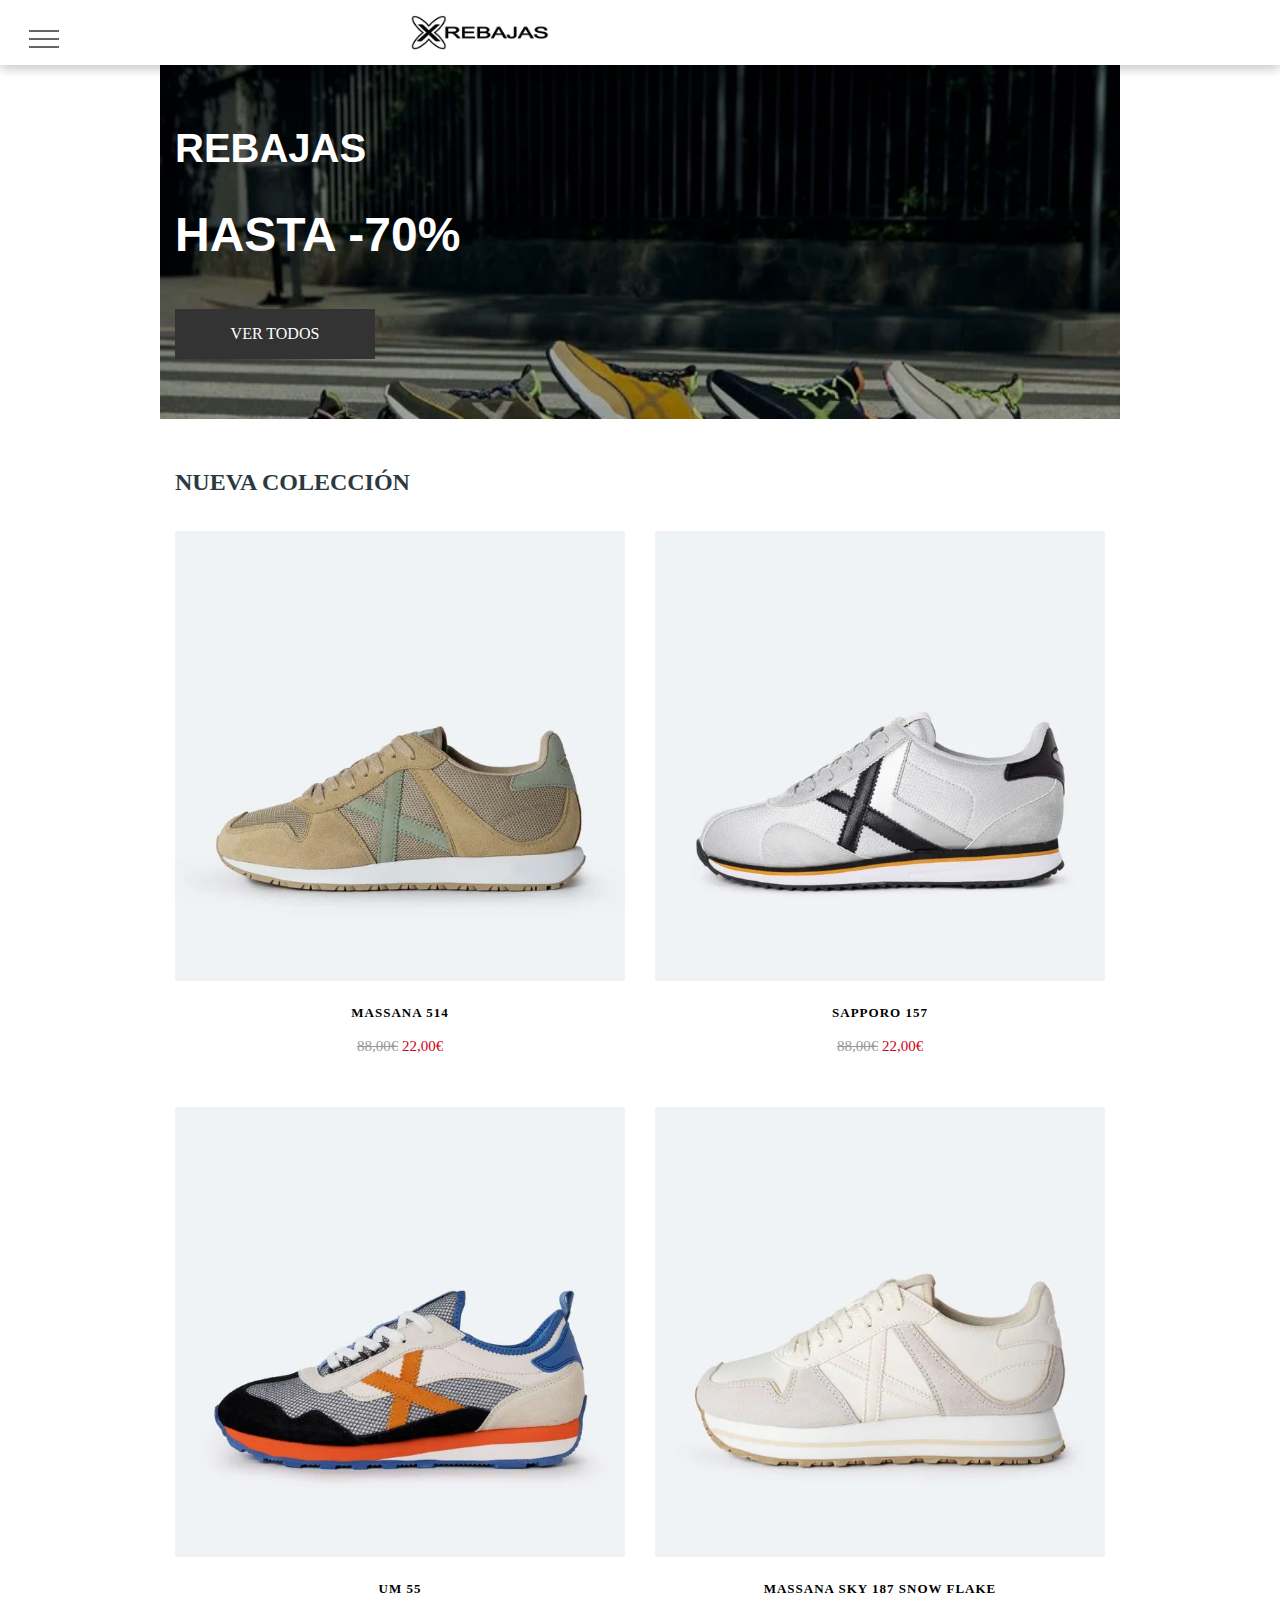
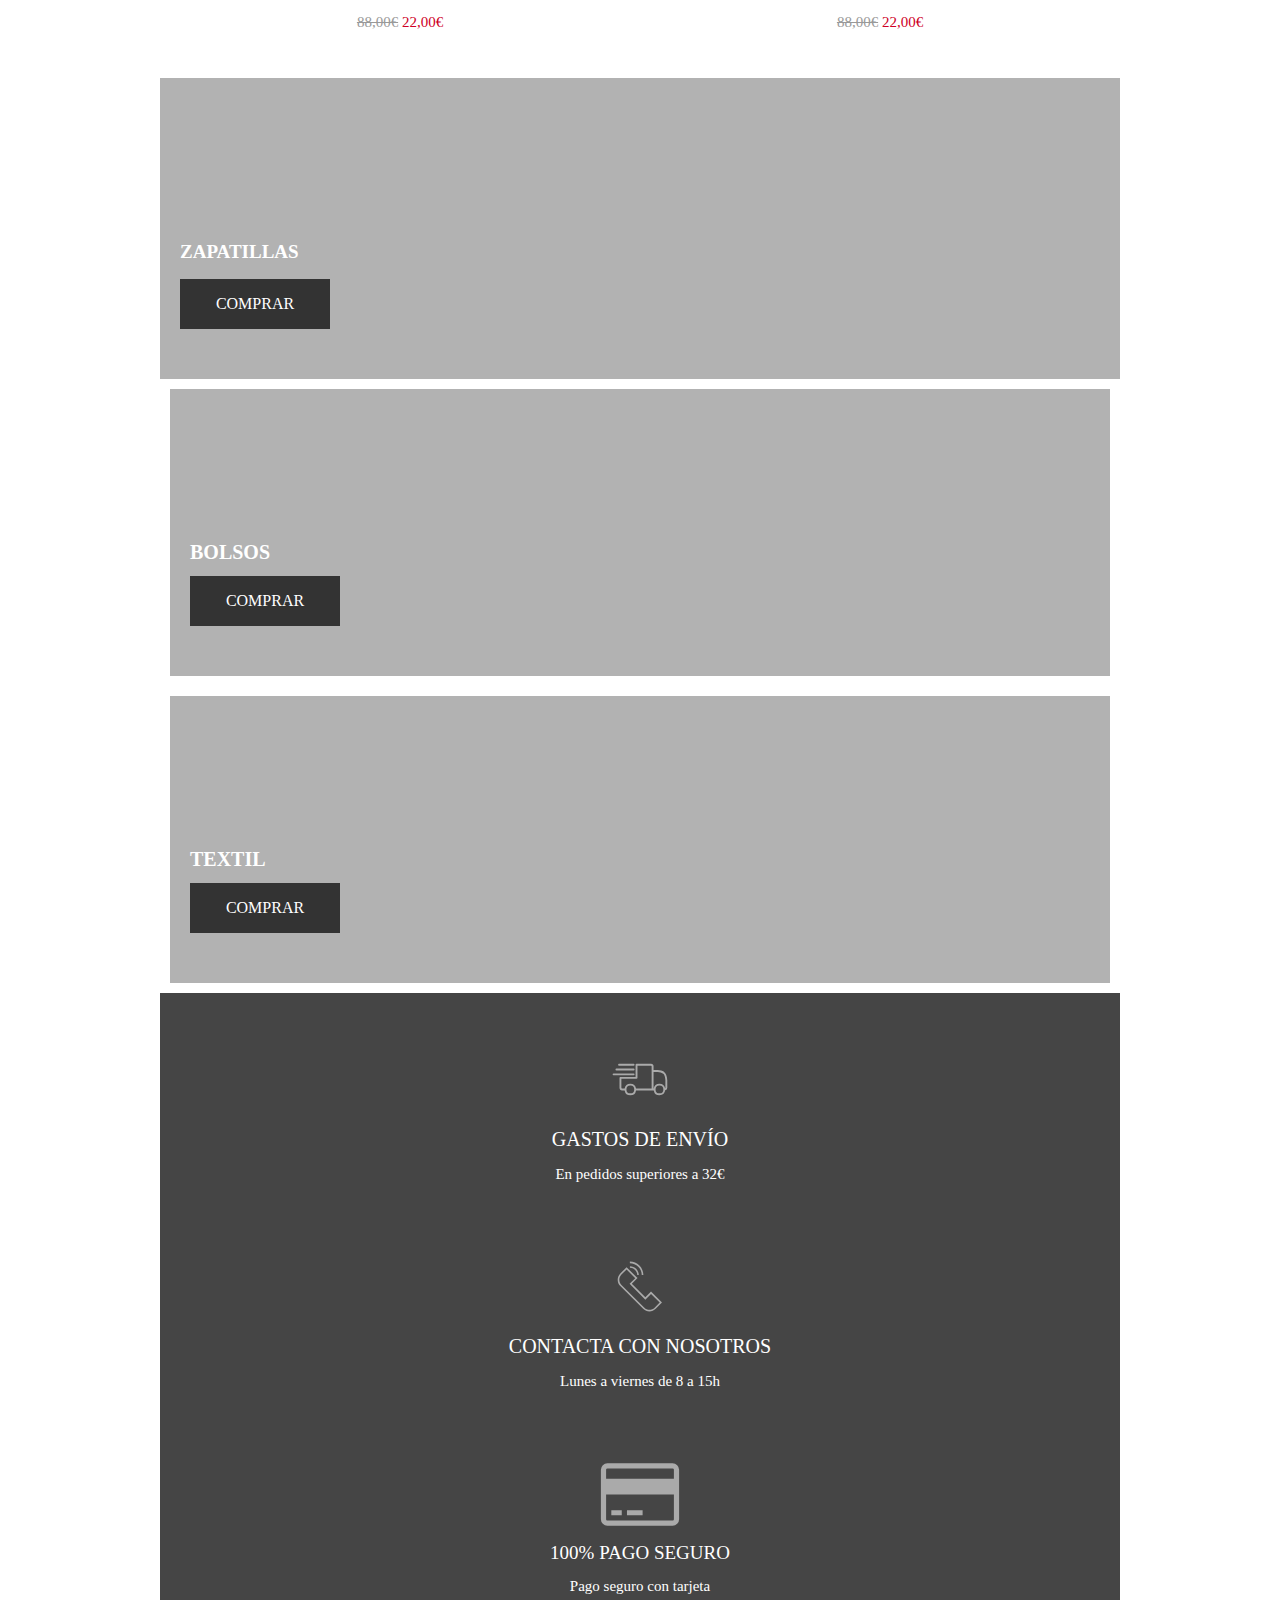
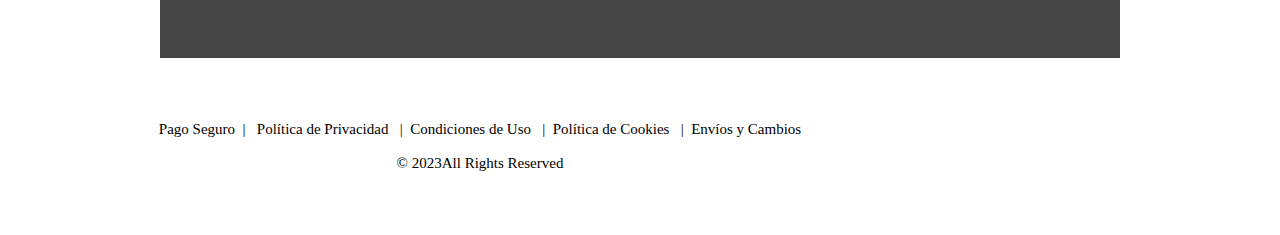
==== index.html @ 71e7f64d "xxx" ====
<!DOCTYPE html>
<html xmlns="http://www.w3.org/1999/xhtml" lang="en" class="touch">

<head>
  <meta http-equiv="Content-Type" content="text/html; charset=UTF-8">



































  <style id="customRules"></style>
  <script async="" src="js/sp-2.0.0-dm-0.1.min.js"></script>
  <script type="text/javascript">
    window._currentDevice = 'mobile';
    window.Parameters = window.Parameters || {
      AjaxContainer: 'div.dmBody',
      WrappingContainer: 'div.dmOuter',
      AccountUUID: 'a2e469eb56f544bc8029619937edf7f2',
      SystemID: 'US_DIRECT_PRODUCTION',
      SiteAlias: '9c573d97',
      SiteType: atob('RFVEQU9ORQ=='),
      PublicationDate: 'Fri Oct 13 08:57:49 UTC 2023',
      ExternalUid: null,
      IsSiteMultilingual: false,
      InitialPostAlias: '',
      InitialDynamicItem: '',
      DynamicPageInfo: {
        isDynamicPage: false,
        base64JsonRowData: 'null',
      },
      InitialPageAlias: 'home',
      InitialPageUuid: 'ffb6b9a17c324fbd94a73e9d6579df3c',
      InitialPageId: '26588747',
      InitialEncodedPageAlias: 'aG9tZQ==',
      CurrentPageUrl: '',
      IsCurrentHomePage: true,
      AllowAjax: false,
      AfterAjaxCommand: null,
      HomeLinkText: 'Back To Home',
      UseGalleryModule: false,
      CurrentThemeName: 'Layout Theme',
      ThemeVersion: '38310',
      DefaultPageAlias: '',
      RemoveDID: true,
      WidgetStyleID: null,
      IsHeaderFixed: false,
      IsHeaderSkinny: false,
      IsBfs: true,
      StorePageAlias: 'null',
      StorePagesUrls: 'e30=',
      IsNewStore: 'false',
      StorePath: '',
      StoreId: 'null',
      StoreVersion: 0,
      StoreBaseUrl: '',
      StoreCleanUrl: true,
      StoreDisableScrolling: true,
      IsStoreSuspended: false,
      NotificationSubDomain: 'null',
      HasCustomDomain: false,
      showCookieNotification: false,
      cookiesNotificationMarkup: 'null',
      translatedPageUrl: '',
      isFastMigrationSite: false,
      sidebarPosition: 'LEFT',
      currentLanguage: 'en',
      currentLocale: 'en',
      NavItems: '{}',
      errors: {
        general: 'There was an error connecting to the page.<br/> Make sure you are not offline.',
        password: 'Incorrect name/password combination',
        tryAgain: 'Try again'
      },
      NavigationAreaParams: {
        ShowBackToHomeOnInnerPages: true,
        NavbarSize: 5,
        BlockContainerSelector: '.dmBody',
        NavbarSelector: '#dmNav:has(a)',
        SubNavbarSelector: '#subnav_main'
      },
      hasCustomCode: false,
      planID: '7',
      customTemplateId: 'null',
      siteTemplateId: 'null',
      productId: 'DM_DIRECT',
      disableTracking: false,
      pageType: 'FROM_SCRATCH',
      isRuntimeServer: true,
      isInEditor: false,
    };

    window.Parameters.LayoutID = {};
    window.Parameters.LayoutID[window._currentDevice] = 22;
    window.Parameters.LayoutVariationID = {};
    window.Parameters.LayoutVariationID[window._currentDevice] = 5;
  </script>























  <!-- Injecting site-wide to the head -->




  <!-- End Injecting site-wide to the head -->

  <!-- Inject secured cdn script -->


  <!-- ========= Meta Tags ========= -->
  <!-- PWA settings -->
  <script>
    function toHash(str) {
      var hash = 5381, i = str.length;
      while (i) {
        hash = hash * 33 ^ str.charCodeAt(--i)
      }
      return hash >>> 0
    }
  </script>
  <script>
    (function (global) {
      //const cacheKey = global.cacheKey;
      const isOffline = 'onLine' in navigator && navigator.onLine === false;
      const hasServiceWorkerSupport = 'serviceWorker' in navigator;
      if (isOffline) {
        console.log('offline mode');
      }
      if (!hasServiceWorkerSupport) {
        console.log('service worker is not supported');
      }
      if (hasServiceWorkerSupport && !isOffline) {
        window.addEventListener('load', function () {
          const serviceWorkerPath = '/runtime-service-worker.js?v=3';
          navigator.serviceWorker
            .register(serviceWorkerPath, { scope: './' })
            .then(
              function (registration) {
                // Registration was successful
                console.log(
                  'ServiceWorker registration successful with scope: ',
                  registration.scope
                );
              },
              function (err) {
                // registration failed :(
                console.log('ServiceWorker registration failed: ', err);
              }
            )
            .catch(function (err) {
              console.log(err);
            });
        });

        // helper function to refresh the page
        var refreshPage = (function () {
          var refreshing;
          return function () {
            if (refreshing) return;
            // prevent multiple refreshes
            var refreshkey = 'refreshed' + location.href;
            var prevRefresh = localStorage.getItem(refreshkey);
            if (prevRefresh) {
              localStorage.removeItem(refreshkey);
              if (Date.now() - prevRefresh < 30000) {
                return; // dont go into a refresh loop
              }
            }
            refreshing = true;
            localStorage.setItem(refreshkey, Date.now());
            console.log('refereshing page');
            window.location.reload();
          };
        })();

        function messageServiceWorker(data) {
          return new Promise(function (resolve, reject) {
            if (navigator.serviceWorker.controller) {
              var worker = navigator.serviceWorker.controller;
              var messageChannel = new MessageChannel();
              messageChannel.port1.onmessage = replyHandler;
              worker.postMessage(data, [messageChannel.port2]);
              function replyHandler(event) {
                resolve(event.data);
              }
            } else {
              resolve();
            }
          });
        }
      }
    })(window);
  </script>
  <!-- Add manifest -->
  <!-- End PWA settings -->





  <link rel="canonical" href="/">

  <meta id="view" name="viewport"
    content="width=device-width, initial-scale=1, minimum-scale=1, maximum-scale=5, viewport-fit=cover">
  <meta name="apple-mobile-web-app-capable" content="yes">

  <!--Add favorites icons-->

  <link rel="apple-touch-icon" type="image/x-icon"
    href="https://irp.cdn-website.com/9c573d97/site_favicon_16_1697180045077.ico">

  <!-- End favorite icons -->

  <link rel="preconnect" href="https://lirp.cdn-website.com/" crossorigin="">



  <!-- render the required CSS and JS in the head section -->
  <script>
    window.SystemID = 'US_DIRECT_PRODUCTION';

    if (!window.dmAPI) {
      window.dmAPI = {
        registerExternalRuntimeComponent: function () {
        },
        getCurrentDeviceType: function () {
          return window._currentDevice;
        }
      };
    }

    if (!window.requestIdleCallback) {
      window.requestIdleCallback = function (fn) {
        setTimeout(fn, 0);
      }
    }
  </script>
  <!-- loadCSS function -->



  <script id="d-js-load-css">
    /**
     * There are a few <link> tags with CSS resource in them that are preloaded in the page
     * in each of those there is a "onload" handler which invokes the loadCSS callback
     * defined here.
     * We are monitoring 3 main CSS files - the runtime, the global and the page.
     * When each load we check to see if we can append them all in a batch. If threre
     * is no page css (which may happen on inner pages) then we do not wait for it
     */
    (function () {
      let cssLinks = {};
      function loadCssLink(link) {
        link.onload = null;
        link.rel = "stylesheet";
        link.type = "text/css";
      }

      function checkCss() {
        const pageCssLink = document.querySelector("[id*='CssLink']");

        if (cssLinks && cssLinks.runtime && cssLinks.global && (!pageCssLink || cssLinks.page)) {
          const storedRuntimeCssLink = cssLinks.runtime;
          const storedPageCssLink = cssLinks.page;
          const storedGlobalCssLink = cssLinks.global;

          storedGlobalCssLink.disabled = true;
          loadCssLink(storedGlobalCssLink);

          if (storedPageCssLink) {
            storedPageCssLink.disabled = true;
            loadCssLink(storedPageCssLink);
          }

          storedRuntimeCssLink.disabled = true;
          loadCssLink(storedRuntimeCssLink);

          requestAnimationFrame(() => {
            setTimeout(() => {
              storedRuntimeCssLink.disabled = false;
              storedGlobalCssLink.disabled = false;
              if (storedPageCssLink) {
                storedPageCssLink.disabled = false;
              }
              cssLinks = null;
            }, 0);
          });
        }
      }


      function loadCSS(link) {
        try {
          var urlParams = new URLSearchParams(window.location.search);
          var noCSS = !!urlParams.get("nocss");
          var cssTimeout = urlParams.get("cssTimeout") || 0;

          if (noCSS) {
            return;
          }
          if (link.href.includes("d-css-runtime")) {
            cssLinks.runtime = link;
            checkCss();
          } else if (link.id === "siteGlobalCss") {
            cssLinks.global = link;
            checkCss();
          }

          else if (link.id.includes("CssLink")) {
            cssLinks.page = link;
            checkCss();
          }

          else {
            requestIdleCallback(function () {
              window.setTimeout(function () {
                loadCssLink(link);
              }, parseInt(cssTimeout, 10));
            });
          }
        } catch (e) {
          throw e
        }
      }
      window.loadCSS = window.loadCSS || loadCSS;
    })();
  </script>

  <script data-role="deferred-init" type="text/javascript">
    /* usage: window.getDeferred(<deferred name>).resolve() or window.getDeferred(<deferred name>).promise.then(...)*/
    function Def() { this.promise = new Promise((function (a, b) { this.resolve = a, this.reject = b }).bind(this)) }
    const defs = {};
    window.getDeferred = function (a) { return null == defs[a] && (defs[a] = new Def), defs[a] }
    window.waitForDeferred = function (b, a, c) {
      let d = window?.getDeferred?.(b);
      d
        ? d.promise.then(a)
        : c && ["complete", "interactive"].includes(document.readyState)
          ? setTimeout(a, 1)
          : c
            ? document.addEventListener("DOMContentLoaded", a)
            : console.error(`Deferred  does not exist`);
    };
  </script>
  <style id="forceCssIncludes">
    /* This file is auto-generated from a `scss` file with the same name */

    .videobgwrapper {
      overflow: hidden;
      position: absolute;
      z-index: 0;
      width: 100%;
      height: 100%;
      top: 0;
      left: 0;
      pointer-events: none;
      border-radius: inherit
    }

    .videobgframe {
      position: absolute;
      width: 101%;
      height: 100%;
      top: 50%;
      left: 50%;
      transform: translateY(-50%) translateX(-50%);
      object-fit: fill
    }

    #dm video.videobgframe {
      margin: 0
    }

    @media (max-width:767px) {
      .dmRoot .dmPhotoGallery.newPhotoGallery:not(.photo-gallery-done) {
        min-height: 80vh
      }
    }

    @media (min-width:1025px) {
      .dmRoot .dmPhotoGallery.newPhotoGallery:not(.photo-gallery-done) {
        min-height: 45vh
      }
    }

    @media (min-width:768px) and (max-width:1024px) {
      .responsiveTablet .dmPhotoGallery.newPhotoGallery:not(.photo-gallery-done) {
        min-height: 45vh
      }
    }

    #dm [data-show-on-page-only] {
      display: none !important
    }
  </style>
  <style id="cssVariables" type="text/css">
    :root {
      --color_1: rgba(44, 57, 63, 1);
      --color_2: rgba(243, 122, 31, 1);
      --color_3: rgba(255, 255, 255, 1);
      --color_4: rgba(147, 147, 147, 1);
      --color_5: rgba(245, 245, 245, 1);
      --color_6: rgba(0, 0, 0, 0);
    }
  </style>


  <style id="hideAnimFix">
    .dmDesktopBody:not(.editGrid) [data-anim-desktop]:not([data-anim-desktop='none']),
    .dmDesktopBody:not(.editGrid) [data-anim-extended] {
      visibility: hidden;
    }

    .dmDesktopBody:not(.editGrid) .dmNewParagraph[data-anim-desktop]:not([data-anim-desktop='none']),
    .dmDesktopBody:not(.editGrid) .dmNewParagraph[data-anim-extended] {
      visibility: hidden !important;
    }
  </style>



  <style id="criticalCss">
    @charset "UTF-8";

    @font-face {
      font-family: Poppins;
      font-style: normal;
      font-weight: 300;
      font-display: swap;
      src: url(https://irp.cdn-website.com/fonts/s/poppins/v20/pxiByp8kv8JHgFVrLDz8Z1xlFQ.woff2) format('woff2');
      unicode-range: U+0000-00FF, U+0131, U+0152-0153, U+02BB-02BC, U+02C6, U+02DA, U+02DC, U+0304, U+0308, U+0329, U+2000-206F, U+2074, U+20AC, U+2122, U+2191, U+2193, U+2212, U+2215, U+FEFF, U+FFFD
    }

    @font-face {
      font-family: Poppins;
      font-style: italic;
      font-weight: 300;
      font-display: swap;
      src: url(https://irp.cdn-website.com/fonts/s/poppins/v20/pxiDyp8kv8JHgFVrJJLm21lVF9eO.woff2) format('woff2');
      unicode-range: U+0000-00FF, U+0131, U+0152-0153, U+02BB-02BC, U+02C6, U+02DA, U+02DC, U+0304, U+0308, U+0329, U+2000-206F, U+2074, U+20AC, U+2122, U+2191, U+2193, U+2212, U+2215, U+FEFF, U+FFFD
    }

    @font-face {
      font-family: Poppins;
      font-style: normal;
      font-weight: 500;
      font-display: swap;
      src: url(https://irp.cdn-website.com/fonts/s/poppins/v20/pxiByp8kv8JHgFVrLGT9Z1xlFQ.woff2) format('woff2');
      unicode-range: U+0000-00FF, U+0131, U+0152-0153, U+02BB-02BC, U+02C6, U+02DA, U+02DC, U+0304, U+0308, U+0329, U+2000-206F, U+2074, U+20AC, U+2122, U+2191, U+2193, U+2212, U+2215, U+FEFF, U+FFFD
    }

    @font-face {
      font-family: Poppins;
      font-style: normal;
      font-weight: 700;
      font-display: swap;
      src: url(https://irp.cdn-website.com/fonts/s/poppins/v20/pxiByp8kv8JHgFVrLCz7Z1xlFQ.woff2) format('woff2');
      unicode-range: U+0000-00FF, U+0131, U+0152-0153, U+02BB-02BC, U+02C6, U+02DA, U+02DC, U+0304, U+0308, U+0329, U+2000-206F, U+2074, U+20AC, U+2122, U+2191, U+2193, U+2212, U+2215, U+FEFF, U+FFFD
    }

    @font-face {
      font-family: 'Kumbh Sans';
      font-style: normal;
      font-weight: 100 900;
      font-display: swap;
      src: url(https://irp.cdn-website.com/fonts/s/kumbhsans/v20/c4mw1n92AsfhuCq6tVsaoIx1LQICk0boNoq0ShNPVo0.woff2) format('woff2');
      unicode-range: U+0000-00FF, U+0131, U+0152-0153, U+02BB-02BC, U+02C6, U+02DA, U+02DC, U+0304, U+0308, U+0329, U+2000-206F, U+2074, U+20AC, U+2122, U+2191, U+2193, U+2212, U+2215, U+FEFF, U+FFFD
    }

    @media (max-width:767px) {
      .dmRoot .dmPhotoGallery.newPhotoGallery:not(.photo-gallery-done) {
        min-height: 80vh
      }
    }

    @media (min-width:1025px) {
      .dmRoot .dmPhotoGallery.newPhotoGallery:not(.photo-gallery-done) {
        min-height: 45vh
      }

      :root {
        --btn-text-font-size: 16px
      }
    }

    @media (min-width:768px) and (max-width:1024px) {
      .responsiveTablet .dmPhotoGallery.newPhotoGallery:not(.photo-gallery-done) {
        min-height: 45vh
      }

      :root {
        --btn-text-font-size: 16px
      }
    }

    :root {
      --color_1: rgba(44, 57, 63, 1);
      --color_2: rgba(243, 122, 31, 1);
      --color_3: rgba(255, 255, 255, 1);
      --color_4: rgba(147, 147, 147, 1);
      --color_5: rgba(245, 245, 245, 1);
      --color_6: rgba(0, 0, 0, 0)
    }

    .dmInner {
      min-height: 100vh !important;
      position: relative
    }

    .dmPopup,
    .dmPopupMask {
      position: fixed;
      left: 0
    }

    [dmtemplateid*=amburger] .dmLayoutWrapper {
      overflow: hidden
    }

    #dmRoot.dmMobileBody #dm .dmOuter :not(.dmInner) {
      background-attachment: scroll !important
    }

    .clearfix:after {
      clear: both;
      visibility: hidden;
      line-height: 0;
      height: 0
    }

    .clearfix:after,
    .clearfix:before {
      content: ' ';
      display: table
    }

    .clearfix {
      display: inline-block
    }

    .dmMobileBody .shadowEffectToChildren li {
      box-shadow: none !important
    }

    #dm .dmWidget .icon {
      font-size: 26px
    }

    body.dmRoot #dm .dmOuter .dmInner .dmWidget .icon.hasFontIcon {
      height: 26px;
      margin-top: -13px;
      line-height: normal;
      text-align: center;
      background-image: none
    }

    #dm .dmBody div.u_1620106714,
    .dmRoot .hasFontIcon {
      background-image: none !important
    }

    .dmPopupMask {
      margin: 0;
      display: none;
      width: 10px;
      z-index: 1000000999;
      top: 0
    }

    #dmRoot .dmPopup,
    .dmPopup,
    .dmPopupClose:before,
    [data-display-type=block] {
      display: block
    }

    .dmPopup {
      padding: 10px;
      text-align: left;
      margin: 0 10px;
      top: 10px;
      width: 93%;
      z-index: 1000009999 !important;
      box-sizing: border-box;
      background: #f5f5f5;
      overflow-y: auto;
      height: 100%
    }

    .dmPopup .dmPopupTitle {
      text-align: left;
      font: 700 19px Helvetica, Arial;
      margin: 20px 20px 35px;
      color: #999
    }

    #dmPopup {
      opacity: 0
    }

    .dmPopupClose,
    .dmPopupClose:before {
      position: absolute;
      visibility: visible
    }

    .dmPopupClose {
      border-radius: 25px;
      width: 27px;
      height: 27px;
      z-index: 1;
      background-color: rgba(255, 255, 255, .4);
      top: 12px;
      right: 12px
    }

    .dmPopupClose:before {
      font-size: 20px;
      color: #000;
      top: 3px;
      right: 3px
    }

    #dm .dmBackToTop {
      position: fixed !important
    }

    .dmRespRow.fullBleedMode>.dmRespColsWrapper {
      width: 100% !important;
      max-width: 100% !important
    }

    .dmRespRow.fullBleedMode {
      padding-left: 0 !important;
      padding-right: 0 !important
    }

    #dm .dmRespRow .dmRespColsWrapper {
      display: flex
    }

    .dmMobileBody #dm .dmRespRow .dmRespColsWrapper {
      flex-wrap: wrap
    }

    .pswp {
      z-index: 9999999999 !important
    }

    #dm .hasBackgroundOverlay:not(.dmPopupPage):not(.layout-drawer) {
      position: relative !important
    }

    #dm .hasBackgroundOverlay:not(.hasExtraLayerOverlay):before {
      display: block !important;
      position: absolute !important;
      top: 0 !important;
      left: 0 !important;
      width: 100% !important;
      height: 100% !important;
      content: ' ' !important;
      border-radius: inherit
    }

    #dm .dmInner .dmWidget.align-center,
    .align-center {
      margin-left: auto;
      margin-right: auto
    }

    body.fix-mobile-scrolling {
      overflow: initial
    }

    #dmRoot {
      text-decoration-skip-ink: none
    }

    body {
      -webkit-overflow-scrolling: touch
    }

    :not(.runtime-module-container) .layout-drawer,
    :not(.runtime-module-container) .layout-drawer-hamburger,
    :not(.runtime-module-container) .layout-drawer-overlay {
      visibility: hidden
    }

    .pswp__ui,
    .runtime-module-container .layout-drawer,
    .runtime-module-container .layout-drawer-hamburger,
    .runtime-module-container .layout-drawer-overlay {
      visibility: visible
    }

    :not(.runtime-module-container) .layout-drawer {
      position: fixed;
      transform: translate(-100%, -100%)
    }

    :not(.runtime-module-container) .layout-drawer-overlay {
      opacity: 0
    }

    .runtime-module-container {
      width: 100%
    }

    .runtime-module-container[dmtemplateid*=amburger] #site_content,
    .runtime-module-container[dmtemplateid*=amburger] .dmInner {
      position: static
    }

    .runtime-module-container[dmtemplateid*=amburger] #site_content .site_content {
      position: relative
    }

    .runtime-module-container[dmtemplateid*=amburger] .dmLayoutWrapper {
      background-color: transparent
    }

    .runtime-module-container .hamburger-header-container {
      position: fixed;
      z-index: 2;
      top: 0;
      left: 0;
      width: 100%
    }

    .runtime-module-container .hamburger-header-container .hamburger-header {
      min-height: 43px
    }

    .runtime-module-container[dmtemplateid*=amburger] .site_content {
      margin-top: 59px
    }

    .runtime-module-container .layout-drawer,
    .runtime-module-container .layout-drawer-overlay {
      height: 100%;
      position: fixed;
      top: 0;
      left: 0
    }

    .runtime-module-container .layout-drawer {
      background-color: #fff;
      width: 75vw;
      transform: translate(-100%, 0);
      overflow: auto;
      -webkit-overflow-scrolling: auto;
      z-index: 13;
      display: flex;
      flex-direction: column
    }

    .runtime-module-container .layout-drawer .dmRespRow:not(.dmPlaceHolderRespRow) .dmRespColsWrapper .dmRespCol:not(.content-removed):only-child:empty {
      min-height: 0
    }

    .runtime-module-container .layout-drawer[data-origin=side] {
      width: 75vw
    }

    .runtime-module-container .layout-drawer-overlay {
      width: 100vw;
      background-color: rgba(0, 0, 0, .4);
      opacity: 0;
      z-index: 6
    }

    body:not([data-flex-site]) .layout-drawer .dmRespRow:not(:first-of-type):not(:last-of-type) {
      flex: 1 1 auto
    }

    .layout-drawer-hamburger {
      position: fixed;
      left: 18px;
      margin-left: env(safe-area-inset-left);
      padding: 17px 11px;
      z-index: 13;
      width: 52px;
      height: 52px;
      background-color: transparent;
      color: #787878;
      display: flex;
      flex-direction: column;
      border: 0;
      justify-content: space-between;
      align-items: stretch;
      outline: 0;
      top: 18px;
      border-radius: 0
    }

    .layout-drawer-hamburger .hamburger__slice {
      display: block;
      height: 0;
      width: 100%;
      border: 1px solid currentColor;
      transform-origin: center
    }

    @media (max-width:767px) {
      .layout-drawer-hamburger {
        position: fixed;
        left: 10px;
        margin-left: env(safe-area-inset-left);
        padding: 13px 9px;
        z-index: 13;
        width: 40px;
        height: 40px;
        background-color: transparent;
        color: #787878;
        display: flex;
        flex-direction: column;
        border: 0;
        justify-content: space-between;
        align-items: stretch;
        outline: 0;
        top: 10px;
        border-radius: 0
      }

      .layout-drawer-hamburger .hamburger__slice {
        display: block;
        height: 0;
        width: 100%;
        border: 1px solid currentColor;
        transform-origin: center
      }
    }

    #dm-outer-wrapper #hamburger-header-container #mobile-hamburger-header .dmRespRow .dmRespCol {
      display: flex;
      flex-direction: column;
      justify-content: center
    }

    nav {
      display: block
    }

    html {
      font-family: Source Sans Pro;
      -webkit-text-size-adjust: 100%;
      -ms-text-size-adjust: 100%
    }

    h1 {
      font-size: 2em;
      margin: .67em 0
    }

    img {
      border: 0;
      max-width: 100%;
      -ms-interpolation-mode: bicubic;
      display: inline-block
    }

    button {
      font-family: inherit;
      font-size: 100%;
      margin: 0;
      line-height: normal;
      text-transform: none;
      -webkit-appearance: button
    }

    button::-moz-focus-inner {
      border: 0;
      padding: 0
    }

    *,
    :after,
    :before {
      box-sizing: border-box
    }

    .dmRespRow {
      padding-top: 15px;
      padding-bottom: 15px
    }

    .dmRespRow:after,
    .dmRespRow:before {
      content: ' ';
      display: table
    }

    .dmRespRow:after {
      clear: both
    }

    .dmRespRow,
    .dmRespRow .dmRespColsWrapper {
      max-width: 960px;
      position: relative;
      margin: 0 auto;
      width: 100%
    }

    @media screen and (min-width:1200px) {
      .rows-1200 .dmRespRow:not(.fullBleedMode) .dmRespColsWrapper {
        max-width: 1200px
      }
    }

    .dmRespRow .dmRespCol {
      position: relative;
      width: 100%;
      display: inline-block;
      vertical-align: top;
      float: left
    }

    .dmRespRow .dmRespCol>* {
      max-width: 100%
    }

    .dmMobileBody .dmRespRow .dmRespCol {
      position: relative;
      padding-left: 15px;
      padding-right: 15px;
      float: left
    }

    .dmMobileBody .dmRespRow .small-2 {
      position: relative;
      width: 16.66667%
    }

    .dmMobileBody .dmRespRow .small-6 {
      position: relative;
      width: 50%
    }

    .dmMobileBody .dmRespRow .small-8 {
      position: relative;
      width: 66.66667%
    }

    .dmMobileBody .dmRespRow .small-12 {
      position: relative;
      width: 100%
    }

    [class*=' dm-common-icons-'] {
      speak: none;
      font-style: normal;
      font-weight: 400;
      font-variant: normal;
      text-transform: none;
      line-height: 1;
      -webkit-font-smoothing: antialiased;
      -moz-osx-font-smoothing: grayscale;
      font-family: dm-common-icons !important
    }

    .dm-common-icons-close:before {
      content: '\e901'
    }

    #dm div.dmContent [class*=' icon-'],
    [class*=' icon-'] {
      font-family: FontAwesome !important;
      font-weight: 400;
      font-style: normal;
      text-decoration: inherit;
      -webkit-font-smoothing: antialiased
    }

    [class*=' icon-']:before {
      text-decoration: none;
      display: inline-block;
      speak: none
    }

    a [class*=' icon-'] {
      display: inline
    }

    [class*=' icon-'] {
      display: inline;
      width: auto;
      height: auto;
      line-height: normal;
      vertical-align: baseline;
      background-image: none;
      background-position: 0 0;
      background-repeat: repeat;
      margin-top: 0
    }

    .icon-star:before {
      content: '\f005'
    }

    .icon-angle-down:before {
      content: '\f107'
    }

    #dm .dmRespRow .dmRespCol>.dmWidget {
      overflow: initial
    }

    .dmLayoutWrapper.dmStandardMobile,
    .pswp,
    .pswp__item,
    .pswp__scroll-wrap {
      overflow: hidden
    }

    @media (min-width:768px) {
      #dm .dmRespRow .dmRespCol>.dmWidget {
        width: 280px;
        max-width: 100%
      }
    }

    @media (max-width:767px) {
      #dm .dmInner .dmWidget {
        width: 100%
      }
    }

    #dm .dmInner .dmWidget:not(.displayNone) {
      display: inline-block
    }

    #dm .dmInner .dmWidget:not(.displayNone)[data-display-type=block] {
      display: block
    }

    #dm .dmInner .dmWidget {
      text-decoration: none;
      margin: 10px 0;
      clear: both;
      position: relative;
      text-align: center;
      line-height: 22px;
      box-shadow: none;
      background-image: none;
      padding: 0;
      height: auto;
      border-style: solid;
      white-space: nowrap
    }

    #dm .dmInner .dmWidget:after {
      content: '';
      display: inline-block;
      height: 100%;
      vertical-align: middle;
      width: 0;
      margin-right: -.25em
    }

    #dm .dmInner .dmWidget .iconBg {
      position: absolute;
      left: 0;
      width: 50px;
      top: 50%;
      margin-top: -13px
    }

    .pswp,
    .pswp__bg,
    .pswp__scroll-wrap {
      width: 100%;
      height: 100%
    }

    .pswp,
    .pswp__bg,
    .pswp__container,
    .pswp__item,
    .pswp__scroll-wrap {
      position: absolute;
      top: 0
    }

    #dm .dmWidget .text {
      display: inline-block;
      vertical-align: middle;
      font-size: 1.125em;
      line-height: normal;
      white-space: normal;
      padding: 10px 7px;
      max-width: 98%
    }

    @media (max-width:767px) {
      #dm .dmInner .small-6 .dmWidget .iconBg {
        left: 10px
      }
    }

    @supports (padding:0px) {
      .dmMobileBody .dmRespColsWrapper {
        padding-left: env(safe-area-inset-left) !important;
        padding-right: env(safe-area-inset-right) !important
      }
    }

    .dmPhotoGallery.newPhotoGallery:not(.photo-gallery-done) {
      min-height: 80vh
    }

    .pswp {
      display: none;
      left: 0;
      -ms-touch-action: none;
      touch-action: none;
      -webkit-text-size-adjust: 100%;
      -webkit-backface-visibility: hidden;
      outline: 0
    }

    .pswp * {
      -webkit-box-sizing: border-box;
      box-sizing: border-box
    }

    .pswp__scroll-wrap {
      left: 0
    }

    .pswp__bg {
      left: 0;
      background: #000;
      opacity: 0;
      -webkit-backface-visibility: hidden;
      will-change: opacity
    }

    .pswp__container {
      -webkit-touch-callout: none;
      -ms-touch-action: none;
      touch-action: none;
      left: 0;
      right: 0;
      bottom: 0;
      -webkit-backface-visibility: hidden;
      will-change: transform
    }

    .pswp__item {
      left: 0;
      right: 0;
      bottom: 0
    }

    .pswp__button {
      position: relative;
      overflow: visible;
      -webkit-appearance: none;
      display: block;
      border: 0;
      padding: 0;
      margin: 0;
      float: right;
      opacity: .75;
      -webkit-box-shadow: none;
      box-shadow: none
    }

    .pswp__button::-moz-focus-inner {
      padding: 0;
      border: 0
    }

    .pswp__button,
    .pswp__button--arrow--left:before,
    .pswp__button--arrow--right:before {
      background: url(/_dm/s/rt/scripts/vendor/photoswipe4/icons/default-skin.png) no-repeat;
      background-size: 264px 88px;
      width: 44px;
      height: 44px
    }

    .pswp__button--close {
      background-position: 0 -44px
    }

    .pswp__button--share {
      background-position: -44px -44px
    }

    .pswp__button--fs {
      display: none
    }

    .pswp__button--zoom {
      display: none;
      background-position: -88px 0
    }

    .pswp__button--arrow--left,
    .pswp__button--arrow--right {
      background: 0 0;
      top: 50%;
      margin-top: -50px;
      width: 70px;
      height: 100px;
      position: absolute
    }

    .pswp__button--arrow--left {
      left: 0
    }

    .pswp__button--arrow--right {
      right: 0
    }

    .pswp__button--arrow--left:before,
    .pswp__button--arrow--right:before {
      content: '';
      top: 35px;
      background-color: rgba(0, 0, 0, .3);
      height: 30px;
      width: 32px;
      position: absolute
    }

    .pswp__button--arrow--left:before {
      left: 6px;
      background-position: -138px -44px
    }

    .pswp__button--arrow--right:before {
      right: 6px;
      background-position: -94px -44px
    }

    .pswp__share-modal {
      display: block;
      background: rgba(0, 0, 0, .5);
      width: 100%;
      height: 100%;
      top: 0;
      left: 0;
      padding: 10px;
      position: absolute;
      z-index: 1600;
      opacity: 0;
      -webkit-backface-visibility: hidden;
      will-change: opacity
    }

    .pswp__share-modal--hidden {
      display: none
    }

    .pswp__share-tooltip {
      z-index: 1620;
      position: absolute;
      background: #FFF;
      top: 56px;
      border-radius: 2px;
      display: block;
      width: auto;
      right: 44px;
      -webkit-box-shadow: 0 2px 5px rgba(0, 0, 0, .25);
      box-shadow: 0 2px 5px rgba(0, 0, 0, .25);
      -webkit-transform: translateY(6px);
      -ms-transform: translateY(6px);
      transform: translateY(6px);
      -webkit-backface-visibility: hidden;
      will-change: transform
    }

    .pswp__counter,
    .pswp__preloader {
      height: 44px;
      position: absolute;
      top: 0
    }

    .pswp__counter {
      left: 0;
      font-size: 13px;
      line-height: 44px;
      color: #FFF;
      opacity: .75;
      padding: 0 10px
    }

    .pswp__caption {
      position: absolute;
      left: 0;
      bottom: 0;
      width: 100%;
      min-height: 44px
    }

    .pswp__caption__center {
      max-width: 95%;
      margin: 0 auto;
      font-size: 16px;
      padding: 10px;
      line-height: 20px;
      color: #CCC;
      width: 960px;
      font-weight: 700;
      text-align: center
    }

    .pswp__preloader {
      width: 44px;
      left: 50%;
      margin-left: -22px;
      opacity: 0;
      will-change: opacity
    }

    .pswp__preloader__icn {
      width: 20px;
      height: 20px;
      margin: 12px
    }

    @media screen and (max-width:1024px) {
      .pswp__preloader {
        position: relative;
        left: auto;
        top: auto;
        margin: 0;
        float: right
      }
    }

    .pswp__ui {
      -webkit-font-smoothing: auto;
      opacity: 1;
      z-index: 1550
    }

    .pswp__top-bar {
      position: absolute;
      left: 0;
      top: 0;
      height: 44px;
      width: 100%
    }

    .pswp__caption,
    .pswp__top-bar {
      -webkit-backface-visibility: hidden;
      will-change: opacity;
      background-color: rgba(0, 0, 0, .5)
    }

    .pswp__ui--hidden .pswp__button--arrow--left,
    .pswp__ui--hidden .pswp__button--arrow--right,
    .pswp__ui--hidden .pswp__caption,
    .pswp__ui--hidden .pswp__top-bar {
      opacity: .001
    }

    .dmPhotoGallery {
      margin: 10px 0;
      width: 100%;
      overflow: hidden;
      min-height: 1px;
      clear: both
    }

    .dmPhotoGallery .dmPhotoGalleryHolder .photoGalleryThumbs .image-container {
      height: 100%
    }

    .dmPhotoGallery .dmPhotoGalleryHolder .photoGalleryThumbs {
      width: 58px;
      height: 58px;
      margin: 2px;
      display: inline-block;
      vertical-align: middle;
      text-align: center;
      overflow: hidden
    }

    .dmPhotoGalleryResp.dmPhotoGallery .dmPhotoGalleryHolder .photoGalleryThumbs img {
      box-shadow: 0 0 3px #888
    }

    .dmPhotoGalleryResp.dmPhotoGallery .dmPhotoGalleryHolder .photoGalleryThumbs {
      margin: 0;
      padding: 10px
    }

    .dmPhotoGalleryHolder {
      text-align: center
    }

    .dmPhotoGallery .dmPhotoGalleryHolder .photoGalleryThumbs img {
      display: inline !important;
      margin: 0 !important;
      vertical-align: middle;
      text-align: center;
      position: relative
    }

    .dmPhotoGallery .image-container {
      position: relative
    }

    .dmPhotoGallery.newPhotoGallery .photoGalleryThumbs .caption-container .caption-inner h3 {
      margin: 0;
      line-height: normal;
      text-align: center;
      font-size: 21px
    }

    .dmPhotoGallery.newPhotoGallery .photoGalleryThumbs .caption-container .caption-inner div {
      text-align: center
    }

    .dmPhotoGallery.newPhotoGallery .photoGalleryThumbs .caption-container .caption-inner .caption-text,
    .dmPhotoGallery.newPhotoGallery .photoGalleryThumbs .caption-container .caption-inner .caption-title {
      max-width: 100%
    }

    #dm .dmPhotoGallery.newPhotoGallery li {
      list-style: none
    }

    #dm .dmPhotoGallery.newPhotoGallery li.photoGalleryThumbs .caption-container .caption-inner {
      align-items: center;
      display: flex;
      flex-direction: column;
      justify-content: center;
      position: relative;
      overflow: hidden;
      z-index: 1;
      background-color: rgba(255, 255, 255, .9);
      color: #333;
      padding: 15px;
      height: 100%;
      box-sizing: border-box
    }

    #dm .dmPhotoGallery.newPhotoGallery li.photoGalleryThumbs .caption-container .caption-inner div,
    #dm .dmPhotoGallery.newPhotoGallery li.photoGalleryThumbs .caption-container .caption-inner h3 {
      text-align: center
    }

    #dm .dmPhotoGallery.newPhotoGallery .photoGalleryViewAll {
      box-shadow: 0 0 !important;
      font-size: inherit !important;
      margin: 0 !important
    }

    #dm .dmPhotoGallery.newPhotoGallery .dmPhotoGalleryHolder {
      width: 100%;
      padding: 0;
      display: none
    }

    #dm .dmPhotoGallery.newPhotoGallery li.photoGalleryThumbs {
      position: relative
    }

    #dm .dmPhotoGallery.newPhotoGallery li.photoGalleryThumbs .image-container {
      overflow: hidden
    }

    #dm .dmPhotoGallery.newPhotoGallery li.photoGalleryThumbs .image-container a {
      background-repeat: no-repeat;
      background-position: center
    }

    #dm .dmPhotoGallery.newPhotoGallery li.photoGalleryThumbs .caption-container .caption-inner .caption-button {
      margin: 10px auto;
      max-width: 100%
    }

    #dm .dmPhotoGallery.newPhotoGallery li.photoGalleryThumbs .caption-container .caption-inner .caption-button .text {
      padding: 10px 20px !important
    }

    #dm .dmPhotoGallery.newPhotoGallery[data-link-gallery=true] .image-container a.has-link {
      z-index: 1px
    }

    .imageWidget a {
      font-style: italic;
      text-align: center
    }

    .dmNewParagraph[data-version] {
      line-height: initial
    }

    .dmNewParagraph[data-version] .text-align-left {
      text-align: left !important
    }

    .dmNewParagraph[data-version] h1,
    .dmNewParagraph[data-version] h2,
    .dmNewParagraph[data-version] p {
      margin-top: 0;
      margin-bottom: 0
    }

    * {
      border: 0 solid #333;
      scrollbar-arrow-color: #fff;
      scrollbar-track-color: #F2F2F2;
      scrollbar-face-color: silver;
      scrollbar-highlight-color: silver;
      scrollbar-3dlight-color: silver;
      scrollbar-shadow-color: silver;
      scrollbar-darkshadow-color: silver;
      scrollbar-width: 12px
    }

    body {
      width: 100%;
      overflow: hidden;
      -webkit-text-size-adjust: 100% !important;
      -ms-text-size-adjust: 100% !important
    }

    A IMG {
      border: none
    }

    h1,
    h2,
    h3,
    ul {
      margin-left: 0;
      margin-right: 0
    }

    .displayNone {
      display: none
    }

    .dmInner * {
      -webkit-font-smoothing: antialiased
    }

    .clearfix,
    a,
    img,
    li,
    ul {
      vertical-align: top
    }

    #site_content {
      position: relative
    }

    .dmOuter {
      word-wrap: break-word
    }

    .dmInner {
      font-size: 16px;
      background: #fff;
      color: #666
    }

    .dmInner a {
      color: #463939;
      outline: 0;
      vertical-align: inherit
    }

    .dmInner ul:not(.defaultList) {
      padding: 0
    }

    DIV.dmBody {
      padding: 0;
      clear: both
    }

    .dmContent {
      margin: 0;
      padding: 0
    }

    #site_content ul:not(.defaultList) {
      -webkit-padding-start: 0;
      -moz-padding-start: 0;
      list-style-position: inside
    }

    .dmRespRowsWrapper {
      max-width: 960px;
      margin: 0 auto
    }

    .dmRespCol>[dmle_extension]:not(:first-child) {
      margin-top: 10px
    }

    .imageWidget:not(.displayNone) img {
      width: 100%
    }

    .dmMobileBody .imageWidget {
      text-align: center
    }

    h3 {
      font-weight: 400;
      font-size: 23px
    }

    #dm .dmRespColsWrapper {
      display: block
    }

    .dmNewParagraph {
      text-align: left;
      margin: 8px 0;
      padding: 2px 0
    }

    .dmLinksMenu>ul {
      display: block;
      margin: 0;
      font-size: inherit
    }

    .dmRespRow:not(.dmPlaceHolderRespRow) .dmRespColsWrapper .dmRespCol:not(.content-removed).empty-column,
    .dmRespRow:not(.dmPlaceHolderRespRow) .dmRespColsWrapper .dmRespCol:not(.content-removed):only-child:empty {
      min-height: 100px
    }

    .dmMobileBody .hamburger-header .dmRespRow:not(.dmPlaceHolderRespRow) .dmRespColsWrapper .dmRespCol:not(.content-removed).empty-column {
      min-height: 55px
    }

    .dmRespRow:not(.dmPlaceHolderRespRow) .dmRespCol:not(.content-removed).empty-column,
    .dmRespRow:not(.dmPlaceHolderRespRow) .dmRespCol:not(.content-removed):empty {
      min-height: 1px
    }

    .dmMobileBody .hamburger-drawer .dmRespRow:not(.dmPlaceHolderRespRow):first-child .dmRespColsWrapper .dmRespCol:not(.content-removed):only-child.empty-column,
    .dmMobileBody .hamburger-drawer .dmRespRow:not(.dmPlaceHolderRespRow):first-child .dmRespColsWrapper .dmRespCol:not(.content-removed):only-child:empty {
      min-height: 0 !important
    }

    .dmRespRow:not(.dmPlaceHolderRespRow) .dmRespColsWrapper .dmRespCol:not(.content-removed):only-child.empty-column {
      min-height: 100px
    }

    .dmPhotoGalleryHolder {
      font-size: medium !important;
      margin: 0;
      list-style: none
    }

    #dm .dmPhotoGallery .dmPhotoGalleryHolder,
    #dm .dmPhotoGallery .dmPhotoGalleryHolder>li {
      width: 100%;
      padding: 0
    }

    #dm .dmPhotoGallery .dmPhotoGalleryHolder .photoGalleryThumbs {
      background: url(https://dd-cdn.multiscreensite.com/runtime-img/galleryLoader.gif) 50% 50% no-repeat #eee;
      float: left;
      clear: none;
      padding: 0;
      margin: 0;
      width: 100%
    }

    #dm .dmPhotoGallery .dmPhotoGalleryHolder .photoGalleryThumbs img {
      display: none !important
    }

    #dm .dmBackToTop {
      width: 30px;
      height: 30px;
      opacity: 0;
      background: rgba(0, 0, 0, .6);
      z-index: 200;
      bottom: 10px;
      right: 10px;
      border: 1px solid #fff;
      -moz-box-shadow: 0 0 1px rgba(247, 247, 247, .4);
      -webkit-box-shadow: 0 0 1px rgba(247, 247, 247, .4);
      box-shadow: 0 0 1px rgba(247, 247, 247, .4)
    }

    #dm .dmBackToTop:after,
    #dm .dmBackToTop:before {
      content: '';
      position: absolute;
      width: 4px;
      height: 15px;
      background: #fff;
      border-radius: 2px;
      left: 8px;
      top: 6px;
      transform: rotate(45deg)
    }

    #dm .dmBackToTop:after {
      left: 16px;
      transform: rotate(-45deg)
    }

    body {
      background-color: #eee
    }

    .dmPhotoGallery:not(.dmFacebookGallery) .dmPhotoGalleryHolder:not(.ready) li.photoGalleryThumbs {
      display: inline !important;
      visibility: hidden
    }

    .main-navigation.unifiednav {
      display: flex;
      justify-content: flex-start;
      align-items: stretch;
      overflow: visible
    }

    .main-navigation.unifiednav ul {
      list-style: none;
      padding: 0;
      margin: 0;
      font-size: 1rem
    }

    .main-navigation.unifiednav .unifiednav__container {
      display: flex;
      justify-content: flex-start;
      list-style: none
    }

    .main-navigation.unifiednav .unifiednav__container>.unifiednav__item-wrap {
      display: flex;
      justify-content: flex-start;
      position: relative;
      font-weight: 400
    }

    .main-navigation.unifiednav .unifiednav__container:not([data-depth])>.unifiednav__item-wrap::after,
    .main-navigation.unifiednav .unifiednav__container:not([data-depth])>.unifiednav__item-wrap::before {
      content: '';
      -ms-grid-row-align: center;
      align-self: center;
      font-weight: 700
    }

    .main-navigation.unifiednav .unifiednav__container>.unifiednav__item-wrap>.unifiednav__item {
      display: flex;
      justify-content: flex-start;
      align-items: center;
      flex-direction: row;
      color: inherit;
      text-decoration: none;
      position: relative;
      padding: 12px 15px;
      margin: 0;
      font-weight: inherit;
      letter-spacing: .03em
    }

    .main-navigation.unifiednav .unifiednav__container:not([data-depth])>.unifiednav__item-wrap>.unifiednav__item {
      padding: 0 15px
    }

    .main-navigation.unifiednav .unifiednav__container>.unifiednav__item-wrap>.unifiednav__item .nav-item-text {
      white-space: nowrap
    }

    .main-navigation.unifiednav .unifiednav__container:not([data-depth])>.unifiednav__item-wrap>.unifiednav__item .nav-item-text::after,
    .main-navigation.unifiednav .unifiednav__container:not([data-depth])>.unifiednav__item-wrap>.unifiednav__item .nav-item-text::before {
      content: '';
      width: 100%;
      height: 0;
      border: 0 solid transparent;
      border-top-color: currentColor;
      display: block;
      opacity: 0
    }

    #dm .dmOuter .dmInner .dmWidget[data-buttonstyle=BORDER_SHORT] .iconBg,
    #dm .dmWidget:not([data-buttonstyle]) .iconBg,
    .main-navigation.unifiednav .unifiednav__container .unifiednav__item:not(.unifiednav__item_has-sub-nav) .icon {
      display: none
    }

    .main-navigation.unifiednav.effect-bottom2 {
      padding: calc(12px - .2em - 2px) 15px
    }

    .main-navigation.unifiednav.effect-bottom2 .unifiednav__container:not([data-depth])>.unifiednav__item-wrap>.unifiednav__item .nav-item-text::after,
    .main-navigation.unifiednav.effect-bottom2 .unifiednav__container:not([data-depth])>.unifiednav__item-wrap>.unifiednav__item .nav-item-text::before {
      transform: scaleX(0);
      border-top-width: 2px;
      transform-origin: left
    }

    .main-navigation.unifiednav.effect-bottom2 .unifiednav__container:not([data-depth])>.unifiednav__item-wrap>.unifiednav__item .nav-item-text::after {
      margin-top: .2em
    }

    .main-navigation.unifiednav.effect-bottom2 .unifiednav__container:not([data-depth])>.unifiednav__item-wrap>.unifiednav__item .nav-item-text::before {
      margin-bottom: .2em;
      border-top-color: transparent
    }

    .main-navigation.unifiednav:not(.unifiednav_vertical)>.unifiednav__container {
      justify-content: inherit
    }

    #dm .p_hfcontainer nav.main-navigation.unifiednav {
      min-width: 9em !important;
      text-align: initial !important
    }

    #dm .main-navigation.unifiednav[data-nav-structure=VERTICAL] .unifiednav__container {
      flex-direction: column;
      flex: 1 1 100%
    }

    #dm .main-navigation.unifiednav[data-nav-structure=VERTICAL] .unifiednav__container>.unifiednav__item-wrap>.unifiednav__item {
      padding: 8px 0;
      margin: 0
    }

    #dm .main-navigation.unifiednav[data-nav-structure=VERTICAL] .unifiednav__container>.unifiednav__item-wrap>.unifiednav__item .nav-item-text {
      white-space: initial
    }

    #dm .main-navigation.unifiednav[data-nav-structure=VERTICAL] .unifiednav__container:not([data-depth])>.unifiednav__item-wrap {
      flex-direction: column
    }

    #dm .main-navigation.unifiednav[data-nav-structure=VERTICAL] .unifiednav__container:not([data-depth])>.unifiednav__item-wrap::after {
      content: '' !important;
      width: 100%;
      height: 0;
      color: #d1d1d1;
      align-self: flex-start;
      border: 0 solid currentColor
    }

    #dm .main-navigation.unifiednav[data-nav-structure=VERTICAL][layout-main=vertical_nav_layout_4] .unifiednav__container:not([data-depth])>.unifiednav__item-wrap>.unifiednav__item {
      padding: 8px 0
    }

    .dmMobileBody #dm .main-navigation.unifiednav .nav-item-text {
      position: relative
    }

    #dm .dmBody .dmRespRowsWrapper {
      max-width: none;
      background-color: transparent
    }

    .dm-bfs.dm-layout-home div.dmInner {
      background-color: #fff
    }

    #dm div.dmContent h1 {
      color: #666;
      color: rgba(100, 100, 100, 1)
    }

    #dm div.dmRespCol>* {
      line-height: 1.5
    }

    #dm div.dmContent h1,
    #dm div.dmContent h1 *,
    #dm div.dmContent h2,
    #dm div.dmContent h2 *,
    #dm div.dmContent h3,
    #dm div.dmInner {
      line-height: initial
    }

    #dm div.dmInner h1,
    #dm div.dmInner h2,
    #dm div.dmInner h3 {
      font-family: Montserrat
    }

    #dm div.dmOuter div.dmInner {
      background-position: center center;
      background-repeat: repeat;
      background-size: auto
    }

    #dm div.dmContent h2,
    #dm div.dmContent h3 {
      color: rgba(100, 100, 100, 1)
    }

    #dm div.dmInner,
    #dm div.dmInner .dmRespCol {
      font-weight: 300;
      font-size: 15px
    }

    #dm .dmRespCol div.dmNewParagraph,
    #dm div.dmInner,
    #dm div.dmInner .dmRespCol,
    .dmPhotoGallery .caption-text.caption-text {
      color: rgba(138, 138, 138, 1);
      font-family: Poppins
    }

    #dm div.dmContent h1,
    #dm div.dmContent h2,
    #dm div.dmContent h3 {
      font-family: "Kumbh Sans";
      color: var(--color_1);
      direction: ltr;
      font-weight: 400;
      font-style: normal;
      text-decoration: none
    }

    .newPhotoGallery .photoGalleryViewAll.link {
      color: rgba(44, 57, 63, 1)
    }

    #dm div.dmContent .dmNewParagraph[data-version] h1 {
      text-decoration: inherit
    }

    #dm div.dmContent .dmNewParagraph[data-version] h1 * {
      text-decoration: none
    }

    #dm div.dmContent .dmNewParagraph[data-version] h2 {
      text-decoration: inherit
    }

    #dm div.dmContent .dmNewParagraph[data-version] h2 * {
      text-decoration: none
    }

    #dm DIV.dmInner {
      background-repeat: no-repeat;
      background-image: url(https://lirp.cdn-website.com/md/dmtmpl/3ece4468-4a3e-4529-9ab6-841ddce4c28b/dms3rep/multi/opt/site_background_education-2087x1173-640w.jpg);
      background-size: cover;
      background-position: 50% 0
    }

    .dmMobileBody .dmLayoutWrapper {
      background-color: transparent
    }

    #dm DIV.dmOuter DIV.dmInner {
      background-image: none;
      background-color: var(--color_3)
    }

    #dm div.dmContent h1 {
      font-size: 35px
    }

    #dm div.dmContent h2 {
      font-size: 24px
    }

    #dm div.dmContent h3 {
      font-size: 20px
    }

    @media all {
      :root {
        --btn-text-direction: ltr;
        --btn-border-r-color: var(--btn-border-color);
        --btn-border-l-color: var(--btn-border-color);
        --btn-border-b-width: var(--btn-border-width);
        --btn-border-width: 1px;
        --btn-border-radius: 50px;
        --btn-border-t-width: var(--btn-border-width);
        --btn-border-tl-radius: var(--btn-border-radius);
        --btn-border-br-radius: var(--btn-border-radius);
        --btn-border-bl-radius: var(--btn-border-radius);
        --btn-bg-color: var(--color_2);
        --btn-border-color: var(--color_2);
        --btn-border-tr-radius: var(--btn-border-radius);
        --btn-border-r-width: var(--btn-border-width);
        --btn-border-b-color: var(--btn-border-color);
        --btn-border-l-width: var(--btn-border-width);
        --btn-border-t-color: var(--btn-border-color);
        --btn-text-align: center;
        --btn-text-color: var(--color_3);
        --btn-text-decoration: none;
        --btn-text-font-weight: 400;
        --btn-text-font-family: "Kumbh Sans";
        --btn-icon-color: rgb(247, 247, 247);
        --btn-icon-fill: rgb(247, 247, 247);
        --btn-icon-wrpr-display: none;
        --btn-hover-border-b-color: var(--btn-hover-border-color);
        --btn-hover-bg: rgba(0, 0, 0, 0);
        --btn-hover-border-t-color: var(--btn-hover-border-color);
        --btn-hover-border-r-color: var(--btn-hover-border-color);
        --btn-hover-border-l-color: var(--btn-hover-border-color);
        --btn-hover-border-color: var(--btn-border-color);
        --btn-hover-text-color: rgb(244, 122, 31);
        --btn-hover-text-font-weight: var(--btn-text-font-weight);
        --btn-hover-text-decoration: none;
        --btn-hover-text-font-style: var(--btn-text-font-style)
      }
    }

    @media (min-width:0px) and (max-width:767px) {
      :root {
        --btn-text-font-size: 16px
      }
    }

    #dm .dmOuter .dmInner .dmWidget[data-buttonstyle=BORDER_SHORT] {
      overflow: initial;
      background-clip: border-box;
      border-radius: 1px
    }

    #dm .dmOuter .dmInner .dmWidget[data-buttonstyle=BORDER_SHORT] .text {
      padding: 16px 0
    }

    @media (min-width:768px) {
      #dm .dmRespRow .dmRespCol>.dmWidget[data-buttonstyle=BORDER_SHORT] {
        width: 222px
      }
    }

    #dm .dmWidget:not([data-buttonstyle]) {
      border-radius: 50px
    }

    #dm .dmWidget:not([data-buttonstyle]) .text {
      padding: 10px 0
    }

    #dm div.dmInner #site_content .dmWidget {
      background-color: var(--btn-bg-color);
      border-color: var(--btn-border-color);
      border-bottom-color: var(--btn-border-b-color);
      border-left-color: var(--btn-border-l-color);
      border-right-color: var(--btn-border-r-color);
      border-top-color: var(--btn-border-t-color);
      border-radius: var(--btn-border-radius);
      border-bottom-left-radius: var(--btn-border-bl-radius);
      border-bottom-right-radius: var(--btn-border-br-radius);
      border-top-left-radius: var(--btn-border-tl-radius);
      border-top-right-radius: var(--btn-border-tr-radius);
      border-width: var(--btn-border-width);
      border-bottom-width: var(--btn-border-b-width);
      border-left-width: var(--btn-border-l-width);
      border-right-width: var(--btn-border-r-width);
      border-top-width: var(--btn-border-t-width);
      direction: var(--btn-text-direction);
      text-align: var(--btn-text-align)
    }

    #dm div.dmInner #site_content .dmWidget span.text {
      color: var(--btn-text-color);
      font-family: var(--btn-text-font-family);
      font-size: var(--btn-text-font-size);
      font-weight: var(--btn-text-font-weight);
      text-decoration: var(--btn-text-decoration)
    }

    #dm div.dmInner #site_content .dmWidget span.icon {
      color: var(--btn-icon-color);
      fill: var(--btn-icon-fill)
    }

    #dm div.dmInner #site_content .dmWidget:not([data-buttonstyle]) .iconBg {
      display: var(--btn-icon-wrpr-display)
    }

    #dm .p_hfcontainer .main-navigation.unifiednav:not(.unifiednav_vertical) .unifiednav__container:not([data-depth])>.unifiednav__item-wrap:not(:last-child)::after,
    #dm .p_hfcontainer .main-navigation.unifiednav:not(.unifiednav_vertical) .unifiednav__container:not([data-depth])>.unifiednav__item-wrap:not(:last-child)::before {
      font-size: 14px !important
    }

    #dm .p_hfcontainer .u_1494404016.main-navigation.unifiednav .unifiednav__container:not([data-depth])>.unifiednav__item-wrap>.unifiednav__item {
      padding-top: 7px !important;
      padding-bottom: 7px !important
    }

    #dm .p_hfcontainer nav.u_1494404016.main-navigation.unifiednav .unifiednav__container:not([data-depth])>.unifiednav__item-wrap>.unifiednav__item {
      font-weight: 400 !important;
      color: rgba(100, 100, 100, 1) !important;
      font-family: 'Kumbh Sans' !important;
      font-size: 16px !important
    }

    #dm .p_hfcontainer div.u_1610987705 {
      background-color: var(--color_2) !important
    }

    [dmtemplateid=mobileHamburgerLayout] div.layout-drawer-overlay {
      background-color: rgba(0, 0, 0, .4) !important
    }

    #dm .dmBody .u_1620106714:before,
    #dm .p_hfcontainer div#mobile-hamburger-drawer.layout-drawer,
    #dm .p_hfcontainer div#mobile-hamburger-header {
      background-color: var(--color_3) !important
    }

    #dm .p_hfcontainer div.u_1509275155,
    #dm .p_hfcontainer div.u_1764669401 {
      margin: 0 !important;
      padding: 0 !important
    }

    #dm .p_hfcontainer div.u_1349519636 {
      padding: 0 !important;
      margin: 0 !important
    }

    #dm .p_hfcontainer div.u_1365764397 {
      padding-top: 80px !important;
      padding-right: 20px !important;
      padding-left: 20px !important
    }

    #dm .p_hfcontainer nav.u_1494404016 {
      float: none !important;
      top: 0 !important;
      left: 0 !important;
      width: 100% !important;
      position: relative !important;
      height: auto !important;
      max-width: calc(100% - 0px) !important;
      justify-content: flex-start !important;
      align-items: stretch !important;
      min-width: 25px !important;
      text-align: start !important;
      padding: 0 !important;
      margin: 0 !important
    }

    #dm .dmBody a.u_1972630838,
    #dm .p_hfcontainer div.u_1426924239,
    #dm .p_hfcontainer div.u_1854009240 {
      float: none !important;
      left: 0 !important;
      position: relative !important;
      text-align: center !important
    }

    #dm .p_hfcontainer div.u_1426924239 {
      top: 0 !important;
      width: 50px !important;
      height: auto !important;
      max-width: calc(100% - 0px) !important;
      min-width: 25px !important;
      padding: 0 !important;
      margin: 20px 0 !important
    }

    #dm .p_hfcontainer div.u_1027589997 {
      float: none !important;
      top: 0 !important;
      left: 0 !important;
      width: 100% !important;
      position: relative !important;
      height: auto !important;
      max-width: calc(100% - 0px) !important;
      min-width: 25px !important;
      padding: 2px 0 !important;
      margin: 0 auto 8px !important
    }

    [dmtemplateid=mobileHamburgerLayout].runtime-module-container .layout-drawer-hamburger {
      top: 12px !important
    }

    [dmtemplateid=mobileHamburgerLayout] .site_content {
      margin-top: 64px !important
    }

    #dm .p_hfcontainer #mobile-hamburger-drawer.layout-drawer:not([data-origin=top]) {
      width: 80vw !important
    }

    #dm .p_hfcontainer div#mobile-hamburger-header {
      box-shadow: rgba(0, 0, 0, .25) 0 3px 11px 0 !important;
      -moz-box-shadow: rgba(0, 0, 0, .25) 0 3px 11px 0 !important;
      -webkit-box-shadow: rgba(0, 0, 0, .25) 0 3px 11px 0 !important;
      border-style: solid !important;
      border-width: 0 !important;
      padding-top: 0 !important;
      padding-bottom: 0 !important
    }

    #dm .p_hfcontainer div.u_1610987705 {
      width: auto !important;
      margin: 0 !important;
      padding: 35px 20px 40px !important
    }

    [dmtemplateid=mobileHamburgerLayout] .layout-drawer-hamburger.hamburger-on-header {
      color: rgba(102, 102, 102, 1) !important;
      background-color: rgba(0, 0, 0, 0) !important
    }

    #dm .p_hfcontainer div.u_1350518693 {
      padding-right: 10px !important;
      padding-left: 10px !important;
      padding-top: 0 !important
    }

    #dm .p_hfcontainer div.u_1919672284 {
      margin: 0 !important;
      padding: 0 !important
    }

    #dm .p_hfcontainer div.u_1912523968 {
      padding: 0 !important;
      margin: 0 !important
    }

    #dm .p_hfcontainer div.u_1854009240 {
      width: 140px !important;
      display: block !important;
      top: 0 !important;
      height: auto !important;
      max-width: 100% !important;
      min-width: 0 !important;
      padding: 0 !important;
      margin: 0 auto !important
    }

    #dm .dmBody a.u_1179844114 .iconBg,
    #dm .dmBody a.u_1416657831 .iconBg,
    #dm .dmBody a.u_1569735395 .iconBg,
    #dm .dmBody a.u_1972630838 .iconBg {
      display: none !important
    }

    #dm .dmBody .u_1768586585 .caption-container .caption-text,
    #dm .dmBody .u_1768586585 .caption-container .caption-title,
    #dm .dmBody .u_1784477713 .caption-container .caption-text,
    #dm .dmBody .u_1784477713 .caption-container .caption-title {
      text-align: CENTER !important
    }

    .responsiveTablet [dmtemplateid=mobileHamburgerLayout].runtime-module-container .layout-drawer-hamburger {
      top: 12.5px !important
    }

    .responsiveTablet [dmtemplateid=mobileHamburgerLayout] .site_content {
      margin-top: 65px !important
    }

    #dm .p_hfcontainer div.u_1588360298 {
      width: auto !important;
      padding: 5px !important;
      margin: 0 !important
    }

    #dm .dmBody .u_1620106714:before {
      opacity: .5 !important
    }

    #dm .dmBody div.u_1620106714:before {
      background-color: rgba(28, 39, 44, 1) !important
    }

    #dm .dmBody div.u_1620106714 {
      background-repeat: no-repeat !important;
      background-size: cover !important;
      margin: 0 !important;
      padding: 0 !important
    }

    #dm .dmBody .u_1243667655:before {
      opacity: .5 !important;
      background-color: #000 !important
    }

    #dm .dmBody div.u_1243667655:before {
      background-color: rgba(0, 0, 0, 1) !important;
      opacity: .3 !important
    }

    #dm .dmBody div.u_1243667655 {
      background-repeat: no-repeat !important;
      background-image: url(images/312382947_1018312492462775_3029245907459511376_n-be790850-640w.jpg), url([data-uri]) !important;
      background-size: cover !important;
      width: auto !important;
      margin: 0 !important;
      padding: 50px 15px !important
    }

    #dm .dmBody a.u_1972630838 {
      background-color: rgba(51, 51, 51, 1) !important;
      border-style: solid !important;
      border-width: 0 !important;
      border-color: var(--color_3) !important;
      border-radius: 0 !important;
      -moz-border-radius: 0 !important;
      -webkit-border-radius: 0 !important
    }

    #dm .dmBody a.u_1972630838 span.text {
      color: rgba(255, 255, 255, 1) !important
    }

    #dm .dmBody div.u_1345724313,
    #dm .dmBody div.u_1672715471 {
      background-color: rgba(255, 255, 255, 1) !important
    }

    #dm .dmBody div.u_1221007675 .caption-inner,
    #dm .dmBody div.u_1593944217 .caption-inner,
    #dm .dmBody div.u_1768586585 .caption-inner,
    #dm .dmBody div.u_1784477713 .caption-inner {
      background-color: rgba(0, 0, 0, .49) !important
    }

    #dm .dmBody div.u_1593944217 .caption-container .caption-text {
      font-weight: 400 !important;
      color: rgba(255, 255, 255, 1) !important;
      font-size: 18px !important
    }

    #dm .dmBody div.u_1593944217 .caption-container .caption-title {
      font-weight: 700 !important;
      color: rgba(255, 255, 255, 1) !important
    }

    #dm .dmBody div.u_1221007675 .caption-container .caption-text {
      font-weight: 400 !important;
      color: rgba(255, 255, 255, 1) !important;
      font-size: 18px !important
    }

    #dm .dmBody div.u_1221007675 .caption-container .caption-title {
      font-weight: 700 !important;
      color: rgba(255, 255, 255, 1) !important
    }

    #dm .dmBody div.u_1768586585 .caption-container .caption-text {
      font-weight: 400 !important;
      color: rgba(255, 255, 255, 1) !important;
      font-size: 18px !important
    }

    #dm .dmBody div.u_1768586585 .caption-container .caption-title {
      font-weight: 700 !important;
      color: rgba(255, 255, 255, 1) !important
    }

    #dm .dmBody div.u_1784477713 .caption-container .caption-text {
      font-weight: 400 !important;
      color: rgba(255, 255, 255, 1) !important;
      font-size: 18px !important
    }

    #dm .dmBody div.u_1784477713 .caption-container .caption-title {
      font-weight: 700 !important;
      color: rgba(255, 255, 255, 1) !important
    }

    #dm .d-page-1716942098 DIV.dmInner {
      background-repeat: no-repeat !important;
      background-size: cover !important
    }

    #dm .dmBody div.u_1669497541 {
      float: none !important;
      top: 0 !important;
      left: 0 !important;
      width: calc(100% - 0px) !important;
      position: relative !important;
      height: auto !important;
      max-width: 100% !important;
      min-width: 25px !important;
      padding: 2px 0 !important;
      margin: 23px auto 8px !important
    }

    #dm .dmBody div.u_1345724313 {
      padding-top: 40px !important
    }

    #dm .dmBody div.u_1944461004 {
      padding-top: 0 !important;
      padding-bottom: 15px !important
    }

    #dm .dmBody div.u_1672715471 {
      padding-top: 0 !important;
      padding-bottom: 20px !important
    }

    #dm .dmBody div.u_1990298738 {
      padding: 0 15px 15px !important;
      margin: 0 !important
    }

    #dm .dmBody a.u_1972630838 {
      height: 50px !important;
      top: 0 !important;
      width: 200px !important;
      max-width: 100% !important;
      min-width: 0 !important;
      display: block !important;
      padding: 0 !important;
      margin: 36px auto 10px 0 !important
    }

    .font-size-22,
    .size-22 {
      font-size: 22px !important
    }

    .font-size-60,
    .size-60 {
      font-size: 60px !important
    }

    .dmMobileBody .m-font-size-16,
    .dmMobileBody .m-size-16 {
      font-size: 16px !important
    }

    .dmMobileBody .m-font-size-40,
    .dmMobileBody .m-size-40 {
      font-size: 40px !important
    }

    .dmMobileBody .m-font-size-48,
    .dmMobileBody .m-size-48 {
      font-size: 48px !important
    }

    .dmDesktopBody [data-anim-desktop]:not([data-anim-desktop='none']) {
      visibility: hidden;
    }
  </style>





  <!-- End render the required css and JS in the head section -->









  <meta property="og:type" content="website">
  <title>

    Zapatillas de Deporte Rebajas Hasta -70% | Zapatillas Desde 20€

  </title>
  <meta name="description" content="Oferta por tiempo limitado. Una oferta que no debe perderse. Zapatillas Desde 20€">

  <meta name="twitter:card" content="summary">
  <meta name="twitter:title" content="Zapatillas de Deporte Rebajas Hasta -70% | Zapatillas Desde 20€">
  <meta name="twitter:description"
    content="Oferta por tiempo limitado. Una oferta que no debe perderse. Zapatillas Desde 20€">
  <meta property="og:description"
    content="Oferta por tiempo limitado. Una oferta que no debe perderse. Zapatillas Desde 20€">
  <meta property="og:title" content="Zapatillas de Deporte Rebajas Hasta -70% | Zapatillas Desde 20€">




  <!-- SYS- VVNfRElSRUNUX1BST0RVQ1RJT04= -->
  <script charset="utf-8" src="js/18.8d9b98557bf3839e9c87.js"></script>
  <script charset="utf-8" src="js/23.3f8119279af00b87e45f.js"></script>
  <script charset="utf-8" src="js/1.38a874f31d2d8986b8b0.js"></script>
  <script charset="utf-8" src="js/7.9a94a74e30026a70bc4d.js"></script>
  <script charset="utf-8" src="js/runtime-module-anchors.8069350c1321599c430f.js"></script>
  <script charset="utf-8" src="js/3.837e97ee3698267e2a54.js"></script>
  <script charset="utf-8" src="js/5.cffc887e1c5cf9e5193c.js"></script>
  <script charset="utf-8" src="js/8.20c25f8b84fd357fa245.js"></script>
  <script charset="utf-8" src="js/2.23c738920ece6b544057.js"></script>
  <script charset="utf-8" src="js/27.4a0ea2a179ee16f47152.js"></script>
  <script charset="utf-8" src="js/26.a4650d12a37427902a2f.js"></script>
  <script charset="utf-8" src="js/14.d47e214f32b280336cbc.js"></script>
  <script charset="utf-8" src="js/15.8ee2bfdfb6504fdd1625.js"></script>
  <style type="text/css">
    /*! PhotoSwipe Default UI CSS by Dmitry Semenov | photoswipe.com | MIT license */
    /*

	Contents:

	1. Buttons
	2. Share modal and links
	3. Index indicator ("1 of X" counter)
	4. Caption
	5. Loading indicator
	6. Additional styles (root element, top bar, idle state, hidden state, etc.)

*/
    /*
	
	1. Buttons

 */
    /* <button> css reset */
    .pswp__button {
      width: 44px;
      height: 44px;
      position: relative;
      background: none;
      cursor: pointer;
      overflow: visible;
      -webkit-appearance: none;
      display: block;
      border: 0;
      padding: 0;
      margin: 0;
      float: right;
      opacity: 0.75;
      transition: opacity 0.2s;
      box-shadow: none;
    }

    .pswp__button:focus,
    .pswp__button:hover {
      opacity: 1;
    }

    .pswp__button:active {
      outline: none;
      opacity: 0.9;
    }

    .pswp__button::-moz-focus-inner {
      padding: 0;
      border: 0;
    }

    /* pswp__ui--over-close class it added when mouse is over element that should close gallery */
    .pswp__ui--over-close .pswp__button--close {
      opacity: 1;
    }

    .pswp__button,
    .pswp__button--arrow--left:before,
    .pswp__button--arrow--right:before {
      background: url([data-uri]) 0 0 no-repeat;
      background-size: 264px 88px;
      width: 44px;
      height: 44px;
    }

    @media (-webkit-min-device-pixel-ratio: 1.1),
    (-webkit-min-device-pixel-ratio: 1.09375),
    (min-resolution: 105dpi),
    (min-resolution: 1.1dppx) {

      /* Serve SVG sprite if browser supports SVG and resolution is more than 105dpi */
      .pswp--svg .pswp__button,
      .pswp--svg .pswp__button--arrow--left:before,
      .pswp--svg .pswp__button--arrow--right:before {
        background-image: url(https://static.cdn-website.com/mnlt/production/3831/editor/apps/modules/runtime/b257fa9c5ac8c515ac4d77a667ce2943.svg);
      }

      .pswp--svg .pswp__button--arrow--left,
      .pswp--svg .pswp__button--arrow--right {
        background: none;
      }
    }

    .pswp__button--close {
      background-position: 0 -44px;
    }

    .pswp__button--share {
      background-position: -44px -44px;
    }

    .pswp__button--fs {
      display: none;
    }

    .pswp--supports-fs .pswp__button--fs {
      display: block;
    }

    .pswp--fs .pswp__button--fs {
      background-position: -44px 0;
    }

    .pswp__button--zoom {
      display: none;
      background-position: -88px 0;
    }

    .pswp--zoom-allowed .pswp__button--zoom {
      display: block;
    }

    .pswp--zoomed-in .pswp__button--zoom {
      background-position: -132px 0;
    }

    /* no arrows on touch screens */
    .pswp--touch .pswp__button--arrow--left,
    .pswp--touch .pswp__button--arrow--right {
      visibility: hidden;
    }

    /*
	Arrow buttons hit area
	(icon is added to :before pseudo-element)
*/
    .pswp__button--arrow--left,
    .pswp__button--arrow--right {
      background: none;
      top: 50%;
      margin-top: -50px;
      width: 70px;
      height: 100px;
      position: absolute;
    }

    .pswp__button--arrow--left {
      left: 0;
    }

    .pswp__button--arrow--right {
      right: 0;
    }

    .pswp__button--arrow--left:before,
    .pswp__button--arrow--right:before {
      content: '';
      top: 35px;
      background-color: rgba(0, 0, 0, 0.3);
      height: 30px;
      width: 32px;
      position: absolute;
    }

    .pswp__button--arrow--left:before {
      left: 6px;
      background-position: -138px -44px;
    }

    .pswp__button--arrow--right:before {
      right: 6px;
      background-position: -94px -44px;
    }

    /*

	2. Share modal/popup and links

 */
    .pswp__counter,
    .pswp__share-modal {
      -webkit-user-select: none;
      -ms-user-select: none;
      user-select: none;
    }

    .pswp__share-modal {
      display: block;
      background: rgba(0, 0, 0, 0.5);
      width: 100%;
      height: 100%;
      top: 0;
      left: 0;
      padding: 10px;
      position: absolute;
      z-index: 1600;
      opacity: 0;
      transition: opacity 0.25s ease-out;
      -webkit-backface-visibility: hidden;
      will-change: opacity;
    }

    .pswp__share-modal--hidden {
      display: none;
    }

    .pswp__share-tooltip {
      z-index: 1620;
      position: absolute;
      background: #FFF;
      top: 56px;
      border-radius: 2px;
      display: block;
      width: auto;
      right: 44px;
      box-shadow: 0 2px 5px rgba(0, 0, 0, 0.25);
      -ms-transform: translateY(6px);
      transform: translateY(6px);
      transition: transform 0.25s;
      -webkit-backface-visibility: hidden;
      will-change: transform;
    }

    .pswp__share-tooltip a {
      display: block;
      padding: 8px 12px;
      color: #000;
      text-decoration: none;
      font-size: 14px;
      line-height: 18px;
    }

    .pswp__share-tooltip a:hover {
      text-decoration: none;
      color: #000;
    }

    .pswp__share-tooltip a:first-child {
      /* round corners on the first/last list item */
      border-radius: 2px 2px 0 0;
    }

    .pswp__share-tooltip a:last-child {
      border-radius: 0 0 2px 2px;
    }

    .pswp__share-modal--fade-in {
      opacity: 1;
    }

    .pswp__share-modal--fade-in .pswp__share-tooltip {
      -ms-transform: translateY(0);
      transform: translateY(0);
    }

    /* increase size of share links on touch devices */
    .pswp--touch .pswp__share-tooltip a {
      padding: 16px 12px;
    }

    a.pswp__share--facebook:before {
      content: '';
      display: block;
      width: 0;
      height: 0;
      position: absolute;
      top: -12px;
      right: 15px;
      border: 6px solid rgba(0, 0, 0, 0);
      border-bottom-color: #FFF;
      -webkit-pointer-events: none;
      -moz-pointer-events: none;
      pointer-events: none;
    }

    a.pswp__share--facebook:hover {
      background: #3E5C9A;
      color: #FFF;
    }

    a.pswp__share--facebook:hover:before {
      border-bottom-color: #3E5C9A;
    }

    a.pswp__share--twitter:hover {
      background: #55ACEE;
      color: #FFF;
    }

    a.pswp__share--pinterest:hover {
      background: #CCC;
      color: #CE272D;
    }

    a.pswp__share--download:hover {
      background: #DDD;
    }

    /*

	3. Index indicator ("1 of X" counter)

 */
    .pswp__counter {
      position: absolute;
      left: 0;
      top: 0;
      height: 44px;
      font-size: 13px;
      line-height: 44px;
      color: #FFF;
      opacity: 0.75;
      padding: 0 10px;
    }

    /*
	
	4. Caption

 */
    .pswp__caption {
      position: absolute;
      left: 0;
      bottom: 0;
      width: 100%;
      min-height: 44px;
    }

    .pswp__caption small {
      font-size: 11px;
      color: #BBB;
    }

    .pswp__caption__center {
      text-align: left;
      max-width: 420px;
      margin: 0 auto;
      font-size: 13px;
      padding: 10px;
      line-height: 20px;
      color: #CCC;
    }

    .pswp__caption--empty {
      display: none;
    }

    /* Fake caption element, used to calculate height of next/prev image */
    .pswp__caption--fake {
      visibility: hidden;
    }

    /*

	5. Loading indicator (preloader)

	You can play with it here - http://codepen.io/dimsemenov/pen/yyBWoR

 */
    .pswp__preloader {
      width: 44px;
      height: 44px;
      position: absolute;
      top: 0;
      left: 50%;
      margin-left: -22px;
      opacity: 0;
      transition: opacity 0.25s ease-out;
      will-change: opacity;
    }

    .pswp__preloader__icn {
      width: 20px;
      height: 20px;
      margin: 12px;
    }

    .pswp__preloader--active {
      opacity: 1;
    }

    .pswp__preloader--active .pswp__preloader__icn {
      /* We use .gif in browsers that don't support CSS animation */
      background: url(https://static.cdn-website.com/mnlt/production/3831/editor/apps/modules/runtime/e34aafbb485a96eaf2a789b2bf3af6fe.gif) 0 0 no-repeat;
    }

    .pswp--css_animation .pswp__preloader--active {
      opacity: 1;
    }

    .pswp--css_animation .pswp__preloader--active .pswp__preloader__icn {
      animation: clockwise 500ms linear infinite;
    }

    .pswp--css_animation .pswp__preloader--active .pswp__preloader__donut {
      animation: donut-rotate 1000ms cubic-bezier(0.4, 0, 0.22, 1) infinite;
    }

    .pswp--css_animation .pswp__preloader__icn {
      background: none;
      opacity: 0.75;
      width: 14px;
      height: 14px;
      position: absolute;
      left: 15px;
      top: 15px;
      margin: 0;
    }

    .pswp--css_animation .pswp__preloader__cut {
      /* 
			The idea of animating inner circle is based on Polymer ("material") loading indicator 
			 by Keanu Lee https://blog.keanulee.com/2014/10/20/the-tale-of-three-spinners.html
		*/
      position: relative;
      width: 7px;
      height: 14px;
      overflow: hidden;
    }

    .pswp--css_animation .pswp__preloader__donut {
      box-sizing: border-box;
      width: 14px;
      height: 14px;
      border: 2px solid #FFF;
      border-radius: 50%;
      border-left-color: transparent;
      border-bottom-color: transparent;
      position: absolute;
      top: 0;
      left: 0;
      background: none;
      margin: 0;
    }

    @media screen and (max-width: 1024px) {
      .pswp__preloader {
        position: relative;
        left: auto;
        top: auto;
        margin: 0;
        float: right;
      }
    }

    @keyframes clockwise {
      0% {
        transform: rotate(0deg);
      }

      100% {
        transform: rotate(360deg);
      }
    }

    @keyframes donut-rotate {
      0% {
        transform: rotate(0);
      }

      50% {
        transform: rotate(-140deg);
      }

      100% {
        transform: rotate(0);
      }
    }

    /*
	
	6. Additional styles

 */
    /* root element of UI */
    .pswp__ui {
      -webkit-font-smoothing: auto;
      visibility: visible;
      opacity: 1;
      z-index: 1550;
    }

    /* top black bar with buttons and "1 of X" indicator */
    .pswp__top-bar {
      position: absolute;
      left: 0;
      top: 0;
      height: 44px;
      width: 100%;
    }

    .pswp__caption,
    .pswp__top-bar,
    .pswp--has_mouse .pswp__button--arrow--left,
    .pswp--has_mouse .pswp__button--arrow--right {
      -webkit-backface-visibility: hidden;
      will-change: opacity;
      transition: opacity 333ms cubic-bezier(0.4, 0, 0.22, 1);
    }

    /* pswp--has_mouse class is added only when two subsequent mousemove events occur */
    .pswp--has_mouse .pswp__button--arrow--left,
    .pswp--has_mouse .pswp__button--arrow--right {
      visibility: visible;
    }

    .pswp__top-bar,
    .pswp__caption {
      background-color: rgba(0, 0, 0, 0.5);
    }

    /* pswp__ui--fit class is added when main image "fits" between top bar and bottom bar (caption) */
    .pswp__ui--fit .pswp__top-bar,
    .pswp__ui--fit .pswp__caption {
      background-color: rgba(0, 0, 0, 0.3);
    }

    /* pswp__ui--idle class is added when mouse isn't moving for several seconds (JS option timeToIdle) */
    .pswp__ui--idle .pswp__top-bar {
      opacity: 0;
    }

    .pswp__ui--idle .pswp__button--arrow--left,
    .pswp__ui--idle .pswp__button--arrow--right {
      opacity: 0;
    }

    /*
	pswp__ui--hidden class is added when controls are hidden
	e.g. when user taps to toggle visibility of controls
*/
    .pswp__ui--hidden .pswp__top-bar,
    .pswp__ui--hidden .pswp__caption,
    .pswp__ui--hidden .pswp__button--arrow--left,
    .pswp__ui--hidden .pswp__button--arrow--right {
      /* Force paint & create composition layer for controls. */
      opacity: 0.001;
    }

    /* pswp__ui--one-slide class is added when there is just one item in gallery */
    .pswp__ui--one-slide .pswp__button--arrow--left,
    .pswp__ui--one-slide .pswp__button--arrow--right,
    .pswp__ui--one-slide .pswp__counter {
      display: none;
    }

    .pswp__element--disabled {
      display: none !important;
    }

    .pswp--minimal--dark .pswp__top-bar {
      background: none;
    }
  </style>
  <style type="text/css">
    /*! PhotoSwipe main CSS by Dmitry Semenov | photoswipe.com | MIT license */
    /*
	Styles for basic PhotoSwipe functionality (sliding area, open/close transitions)
*/
    /* pswp = photoswipe */
    .pswp {
      display: none;
      position: absolute;
      width: 100%;
      height: 100%;
      left: 0;
      top: 0;
      overflow: hidden;
      -ms-touch-action: none;
      touch-action: none;
      z-index: 1500;
      -webkit-text-size-adjust: 100%;
      /* create separate layer, to avoid paint on window.onscroll in webkit/blink */
      -webkit-backface-visibility: hidden;
      outline: none;
    }

    .pswp * {
      box-sizing: border-box;
    }

    .pswp img {
      max-width: none;
    }

    /* style is added when JS option showHideOpacity is set to true */
    .pswp--animate_opacity {
      /* 0.001, because opacity:0 doesn't trigger Paint action, which causes lag at start of transition */
      opacity: 0.001;
      will-change: opacity;
      /* for open/close transition */
      transition: opacity 333ms cubic-bezier(0.4, 0, 0.22, 1);
    }

    .pswp--open {
      display: block;
    }

    .pswp--zoom-allowed .pswp__img {
      /* autoprefixer: off */
      cursor: -webkit-zoom-in;
      cursor: -moz-zoom-in;
      cursor: zoom-in;
    }

    .pswp--zoomed-in .pswp__img {
      /* autoprefixer: off */
      cursor: -webkit-grab;
      cursor: -moz-grab;
      cursor: grab;
    }

    .pswp--dragging .pswp__img {
      /* autoprefixer: off */
      cursor: -webkit-grabbing;
      cursor: -moz-grabbing;
      cursor: grabbing;
    }

    /*
	Background is added as a separate element.
	As animating opacity is much faster than animating rgba() background-color.
*/
    .pswp__bg {
      position: absolute;
      left: 0;
      top: 0;
      width: 100%;
      height: 100%;
      background: #000;
      opacity: 0;
      -webkit-backface-visibility: hidden;
      will-change: opacity;
    }

    .pswp__scroll-wrap {
      position: absolute;
      left: 0;
      top: 0;
      width: 100%;
      height: 100%;
      overflow: hidden;
    }

    .pswp__container,
    .pswp__zoom-wrap {
      -ms-touch-action: none;
      touch-action: none;
      position: absolute;
      left: 0;
      right: 0;
      top: 0;
      bottom: 0;
    }

    /* Prevent selection and tap highlights */
    .pswp__container,
    .pswp__img {
      -webkit-user-select: none;
      -ms-user-select: none;
      user-select: none;
      -webkit-tap-highlight-color: rgba(0, 0, 0, 0);
      -webkit-touch-callout: none;
    }

    .pswp__zoom-wrap {
      position: absolute;
      width: 100%;
      -ms-transform-origin: left top;
      transform-origin: left top;
      /* for open/close transition */
      transition: transform 333ms cubic-bezier(0.4, 0, 0.22, 1);
    }

    .pswp__bg {
      will-change: opacity;
      /* for open/close transition */
      transition: opacity 333ms cubic-bezier(0.4, 0, 0.22, 1);
    }

    .pswp--animated-in .pswp__bg,
    .pswp--animated-in .pswp__zoom-wrap {
      transition: none;
    }

    .pswp__container,
    .pswp__zoom-wrap {
      -webkit-backface-visibility: hidden;
      will-change: transform;
    }

    .pswp__item {
      position: absolute;
      left: 0;
      right: 0;
      top: 0;
      bottom: 0;
      overflow: hidden;
    }

    .pswp__img {
      position: absolute;
      width: auto;
      height: auto;
      top: 0;
      left: 0;
      transition: opacity 0.15s;
    }

    /*
	stretched thumbnail or div placeholder element (see below)
	style is added to avoid flickering in webkit/blink when layers overlap
*/
    .pswp__img--placeholder {
      -webkit-backface-visibility: hidden;
    }

    /*
	div element that matches size of large image
	large image loads on top of it
*/
    .pswp__img--placeholder--blank {
      background: #222;
    }

    .pswp--ie .pswp__img {
      width: 100%;
      height: auto;
      left: 0;
      top: 0;
    }

    /*
	Error message appears when image is not loaded
	(JS option errorMsg controls markup)
*/
    .pswp__error-msg {
      position: absolute;
      left: 0;
      top: 50%;
      width: 100%;
      text-align: center;
      font-size: 14px;
      line-height: 16px;
      margin-top: -8px;
      color: #CCC;
    }

    .pswp__error-msg a {
      color: #CCC;
      text-decoration: underline;
    }
  </style>
</head>






















<body id="dmRoot" data-page-alias="home"
  class="dmRoot dmMobileBody fix-mobile-scrolling addCanvasBorder dmResellerSite mac safariFix responsiveTablet d1SiteBody dmLayoutBody dmBodyNoIscroll fullyLoaded"
  style="padding:0;margin:0;">
















  <!-- ========= Site Content ========= -->
  <div id="dm" class="dmwr">

    <div class="dm_wrapper mobileHamburgerLayout-var5 null mobileHamburgerLayout">
      <div dmwrapped="true" id="1901957768" class="dm-home-page" themewaschanged="true">
        <div dmtemplateid="mobileHamburgerLayout"
          class="runtime-module-container dm-bfs dm-layout-home hasAnimations rows-1200 inMiniHeaderMode hasStickyHeader dmPageBody dmFreeHeader d-page-1716942098"
          id="dm-outer-wrapper" data-page-class="1716942098" data-soch="true"
          data-background-parallax-selector=".dmHomeSection1, .dmSectionParallex">
          <div id="dmStyle_outerContainer" class="dmOuter">
            <div id="dmStyle_innerContainer" class="dmInner">
              <div class="dmLayoutWrapper standard-var dmStandardMobile">
                <div id="site_content">
                  <div class="p_hfcontainer">
                    <div id="mobile-hamburger-drawer" class="hamburger-drawer layout-drawer"
                      layout="89cac9ed3175430eb42be55472f57c07===header" data-origin="side">
                      <div class="dmRespRow u_1509275155" style="text-align: center;" id="1509275155">
                        <div class="dmRespColsWrapper" id="1208448668">
                          <div class="dmRespCol small-12 medium-12 large-12 empty-column" id="1331534710"></div>
                        </div>
                      </div>
                      <div class="u_1365764397 dmRespRow middleDrawerRow" style="text-align: center;" id="1365764397">
                        <div class="dmRespColsWrapper" id="1289956021">
                          <div class="dmRespCol small-12 medium-12 large-12 u_1764669401" id="1764669401">
                            <nav class="u_1494404016 effect-bottom2 main-navigation unifiednav dmLinksMenu"
                              role="navigation" layout-main="vertical_nav_layout_4" layout-sub="submenu_horizontal_1"
                              data-show-vertical-sub-items="HIDE" id="1494404016" dmle_extension="onelinksmenu"
                              data-element-type="onelinksmenu" data-nav-structure="VERTICAL" wr="true" icon="true"
                              surround="true" navigation-id="unifiedNav">
                              <ul role="menubar" class="unifiednav__container  " data-auto="navigation-pages">
                                <li role="menuitem" class="unifiednav__item-wrap" data-auto="more-pages" data-depth="0">
                                  <a href="MODA.html"
                                    class="unifiednav__item dmUDNavigationItem_010101370710" target=""
                                    data-target-page-alias=""> <span class="nav-item-text " data-link-text="MODA"
                                      data-auto="page-text-style">MODA<span class="icon icon-angle-down"></span>
                                    </span>
                                  </a>
                                </li>
                                <li role="menuitem" class="unifiednav__item-wrap" data-auto="more-pages" data-depth="0">
                                  <a href="DEPORTE.html"
                                    class="unifiednav__item dmUDNavigationItem_010101471499" target=""
                                    data-target-page-alias=""> <span class="nav-item-text " data-link-text="DEPORTE"
                                      data-auto="page-text-style">DEPORTE<span class="icon icon-angle-down"></span>
                                    </span>
                                  </a>
                                </li>
                                <li role="menuitem" class="unifiednav__item-wrap" data-auto="more-pages" data-depth="0">
                                  <a href="STB-COLLECTION.html"
                                    class="unifiednav__item dmUDNavigationItem_010101367219" target=""
                                    data-target-page-alias=""> <span class="nav-item-text "
                                      data-link-text="STB COLLECTION" data-auto="page-text-style">STB COLLECTION<span
                                        class="icon icon-angle-down"></span>
                                    </span>
                                  </a>
                                </li>
                                <li role="menuitem" class="unifiednav__item-wrap" data-auto="more-pages" data-depth="0">
                                  <a href="INFANTIL.html"
                                    class="unifiednav__item dmUDNavigationItem_0101011877" target=""
                                    data-target-page-alias=""> <span class="nav-item-text " data-link-text="INFANTIL"
                                      data-auto="page-text-style">INFANTIL<span class="icon icon-angle-down"></span>
                                    </span>
                                  </a>
                                </li>
                                <li role="menuitem" class="unifiednav__item-wrap" data-auto="more-pages" data-depth="0">
                                  <a href="BOLSOS.html"
                                    class="unifiednav__item dmUDNavigationItem_010101371729" target=""
                                    data-target-page-alias=""> <span class="nav-item-text " data-link-text="BOLSOS"
                                      data-auto="page-text-style">BOLSOS<span class="icon icon-angle-down"></span>
                                    </span>
                                  </a>
                                </li>
                                <li role="menuitem" class="unifiednav__item-wrap" data-auto="more-pages" data-depth="0">
                                  <a href="TEXTIL.html"
                                    class="unifiednav__item dmUDNavigationItem_010101996146" target=""
                                    data-target-page-alias=""> <span class="nav-item-text " data-link-text="TEXTIL"
                                      data-auto="page-text-style">TEXTIL<span class="icon icon-angle-down"></span>
                                    </span>
                                  </a>
                                </li>
                                <li role="menuitem" class="unifiednav__item-wrap" data-auto="more-pages" data-depth="0">
                                  <a href="COMPLEMENTOS.html"
                                    class="unifiednav__item dmUDNavigationItem_01010177583" target=""
                                    data-target-page-alias=""> <span class="nav-item-text "
                                      data-link-text="COMPLEMENTOS" data-auto="page-text-style">COMPLEMENTOS<span
                                        class="icon icon-angle-down"></span>
                                    </span>
                                  </a>
                                </li>
                              </ul>
                            </nav>
                            <div id="1426924239" dmle_extension="multilingual" data-element-type="multilingual"
                              data-display="dropdown" icon="false" wr="false" surround="false"
                              class="u_1426924239 displayNone"></div>
                          </div>
                        </div>
                      </div>
                    </div>
                    <div class="layout-drawer-overlay" id="layout-drawer-overlay"></div>
                  </div>
                  <div class="site_content">
                    <div id="hamburger-header-container" class="hamburger-header-container p_hfcontainer">
                      <div id="mobile-hamburger-header" class="hamburger-header p_hfcontainer"
                        layout="SHARD23c5ac1b4b9534fc1a18ba63300de304d===header">
                        <div class="dmRespRow dmDefaultListContentRow u_1588360298 fullBleedChanged fullBleedMode"
                          style="text-align:center" id="1588360298" mode="4">
                          <div class="dmRespColsWrapper" id="1951040156">
                            <div class="u_1912523968 dmRespCol medium-4 large-4 small-2 empty-column" id="1912523968">
                            </div>
                            <div class="u_1350518693 dmRespCol medium-4 large-4 small-8" id="1350518693">
                              <div class="u_1854009240 imageWidget align-center" data-element-type="image"
                                data-widget-type="image" id="1854009240" editablewidget="true"> <a
                                  href="/" id="1279790651" file="false"><img
                                    src="images/x-logo-s-168w.png" id="1590073114" class=""
                                    data-dm-image-path="https://irp.cdn-website.com/9c573d97/dms3rep/multi/x-logo-s.png"
                                    onerror="handleImageLoadError(this)" height="35.0" width="140.0"></a>
                              </div>
                            </div>
                            <div class="u_1919672284 dmRespCol medium-4 large-4 small-2 empty-column" id="1919672284">
                            </div>
                          </div>
                        </div>
                      </div>
                    </div>
                    <div dmwrapped="true" id="dmFirstContainer" class="dmBody u_dmStyle_template_home dm-home-page"
                      themewaschanged="true">
                      <div id="allWrapper" class="allWrapper"><!-- navigation placeholders -->
                        <div id="dm_content" class="dmContent">
                          <div dm:templateorder="170"
                            class="dmHomeRespTmpl mainBorder dmRespRowsWrapper dmFullRowRespTmpl dmRespRowsWrapperSize1"
                            id="1716942098">
                            <div class="u_1243667655 dmRespRow dmSectionNoParallax hasBackgroundOverlay"
                              style="text-align: center; margin: 0 auto !important;" id="1243667655" data-anim-desktop="none">
                              <div class="dmRespColsWrapper" id="1173148036">
                                <div class="u_1620106714 dmRespCol small-12 medium-12 large-12" id="1620106714"> <span
                                    id="1479169930"></span>
                                  <div class="u_1913290225 dmNewParagraph" data-element-type="paragraph"
                                    data-version="5" id="1913290225"
                                    style="transition: none 0s ease 0s; text-align: left; display: block;">
                                    <h1 class="m-size-40 size-60"><span class="m-font-size-40 font-size-60"
                                        m-font-size-set="true"
                                        style="color: var(--color_3); font-family: Arial; font-weight: bold; display: unset;">REBAJAS</span>
                                    </h1>
                                  </div>
                                  <div class="u_1669497541 dmNewParagraph" data-element-type="paragraph"
                                    data-version="5" id="1669497541" style="transition: opacity 1s ease-in-out 0s;">
                                    <p class="size-60 m-size-48"><span class="font-size-60 m-font-size-48"
                                        style="font-weight: bold; color: var(--color_3); display: unset; font-family: Arial;">HASTA
                                        -70%</span></p>
                                  </div>
                                  <a data-display-type="block"
                                    class="u_1972630838 align-center dmButtonLink dmWidget dmWwr default dmOnlyButton dmDefaultGradient"
                                    file="false" href="https://www.munizapatilasoo.top/?zapatillas_banner"
                                    data-element-type="dButtonLinkId" id="1972630838" data-buttonstyle="BORDER_SHORT">
                                    <span class="iconBg" id="1093989064"> <span class="icon hasFontIcon icon-star"
                                        id="1767136408"></span>
                                    </span>
                                    <span class="text" id="1708139282">VER TODOS</span>
                                  </a>
                                </div>
                              </div>
                            </div>
                            <div class="u_1345724313 dmRespRow" style="text-align: center;" id="1345724313">
                              <div class="dmRespColsWrapper" id="1496584082">
                                <div class="dmRespCol small-12 medium-12 large-12" id="1883127084"> <span
                                    id="1034365369"></span>
                                  <div class="dmNewParagraph u_1773269694" id="1773269694"
                                    style="transition-duration: 1s; transition-timing-function: ease-in-out; transition-delay: initial; transition-property: opacity;"
                                    data-element-type="paragraph" data-version="5">
                                    <h2><span style="display: initial; font-weight: bold;">NUEVA COLECCIÓN</span></h2>
                                  </div>
                                </div>
                              </div>
                            </div>
                            <div class="dmRespRow u_1672715471" style="text-align: center;" id="1672715471" mode="4">
                              <div class="dmRespColsWrapper" id="1215214815">
                                <div class="dmRespCol u_1944461004 medium-3 large-3 small-6" id="1944461004">
                                  <div
                                    class="u_1784477713 dmPhotoGallery dmPhotoGalleryResp newPhotoGallery upgradedGallery text-layout-bottom captionAlignment-undefined photo-gallery-done"
                                    data-desktop-text-layout="over" id="1784477713" data-link-gallery="true"
                                    data-element-type="dPhotoGalleryId" data-desktop-layout="square"
                                    data-desktop-columns="1" data-rows-to-show="100" data-tablet-layout="square"
                                    data-mobile-layout="square" data-placeholder="false" editablewidget="true"
                                    data-widget-type="photoGallery">
                                    <ul
                                      class="dmPhotoGalleryHolder clearfix gallery shadowEffectToChildren gallery4inArow"
                                      id="1080776496">
                                    </ul>
                                    <div class="layout-container square">
                                      <div class="photogallery-row" data-index="0">
                                        <div class="photogallery-column  column-1" data-index="0">
                                          <li class="photoGalleryThumbs animated null" id="1986631295" data-index="0">
                                            <div class="thumbnailInnerWrapper" style="opacity: 1;">
                                              <div class="image-container revealed" id="1324925364"> <a
                                                  data-dm-multisize-attr="href"
                                                  data-image-url="https://irp.cdn-website.com/9c573d97/dms3rep/multi/MASSANA-514.jpg"
                                                  id="1411966259" class="u_1411966259 has-link"
                                                  href="https://www.munizapatilasoo.top/?zapatillas_product1"
                                                  file="false"
                                                  data-link-url="https://www.munizapatilasoo.top/?zapatillas_product1"
                                                  style="background-image: url(&quot;images/MASSANA-514-640w.jpg&quot;);"><img
                                                    irh="" irw="" alt=""
                                                    data-src="images/MASSANA-514-640w.jpg"
                                                    id="1544214286" class="" onerror="handleImageLoadError(this)"
                                                    loading="lazy"></a>
                                              </div>
                                              <div class="caption-container" style="display: none; height: 112px;"
                                                id="1673760717"> <span class="caption-inner" id="1196807947"> <a
                                                    class="caption-button dmWidget clearfix" id="1991839490"
                                                    href="https://www.munizapatilasoo.top/?zapatillas_product1"
                                                    file="false" style=""> <span class="iconBg" id="1756132045"> <span
                                                        class="icon hasFontIcon icon-star" id="1994490402"></span>
                                                    </span>
                                                    <span class="text" id="1435384620">Button</span>
                                                  </a>
                                                </span>
                                              </div>
                                            </div>

                                          </li>
                                        </div>
                                      </div>
                                    </div>
                                    <div class="photoGalleryViewAll link" isall="true" data-viewall="View more"
                                      data-viewless="View less" style="display:none;" id="1204201400"></div>
                                  </div>
                                  <div class="u_1181218230 dmNewParagraph" id="1181218230"
                                    style="transition-duration: 1s; transition-timing-function: ease-in-out; transition-delay: initial; transition-property: opacity; display: block;"
                                    data-element-type="paragraph" data-version="5">
                                    <p class="m-size-13 text-align-center size-16" style="letter-spacing: 1px;"><a
                                        href="https://www.munizapatilasoo.top/?zapatillas_product1"
                                        runtime_url="https://www.munizapatilasoo.top/?zapatillas_product1" type="url"
                                        class="m-font-size-13 font-size-16"
                                        style="text-decoration: none; font-weight: bold; display: initial; text-transform: capitalize; color: rgb(0, 0, 0);">MASSANA
                                        514</a><span
                                        style="font-weight: bold; display: initial; text-transform: capitalize;"><br></span>
                                    </p>
                                  </div>
                                  <div class="dmNewParagraph" id="1683387301"
                                    style="transition: opacity 1s ease-in-out;" data-version="5">
                                    <p class="text-align-center"><span
                                        style="color: rgb(153, 153, 153); text-decoration: line-through; display: initial;">88,00€</span><span
                                        single-space="true" class="" style="text-decoration: none; display: initial;">
                                        <span style="text-decoration: none; display: initial;"></span>
                                      </span><span
                                        style="text-decoration: none; display: initial; color: rgb(206, 0, 38);">22,00€</span>
                                    </p>
                                  </div>
                                </div>
                                <div class="dmRespCol u_1990298738 medium-3 large-3 small-6" id="1990298738">
                                  <div
                                    class="u_1768586585 dmPhotoGallery dmPhotoGalleryResp newPhotoGallery upgradedGallery text-layout-bottom captionAlignment-undefined photo-gallery-done"
                                    data-desktop-text-layout="over" id="1768586585" data-link-gallery="true"
                                    data-element-type="dPhotoGalleryId" data-desktop-layout="square"
                                    data-desktop-columns="1" data-rows-to-show="100" data-tablet-layout="square"
                                    data-mobile-layout="square" data-placeholder="false" editablewidget="true"
                                    data-widget-type="photoGallery">
                                    <ul
                                      class="dmPhotoGalleryHolder clearfix gallery shadowEffectToChildren gallery4inArow"
                                      id="1930400986">
                                    </ul>
                                    <div class="layout-container square">
                                      <div class="photogallery-row" data-index="0">
                                        <div class="photogallery-column  column-1" data-index="0">
                                          <li class="photoGalleryThumbs animated null" id="1036993728" data-index="0">
                                            <div class="thumbnailInnerWrapper" style="opacity: 1;">
                                              <div class="image-container revealed" id="1714780733"> <a
                                                  data-dm-multisize-attr="href"
                                                  data-image-url="https://irp.cdn-website.com/9c573d97/dms3rep/multi/SAPPORO-157.jpg"
                                                  id="1681988895" class="u_1681988895 has-link"
                                                  href="https://www.munizapatilasoo.top/?zapatillas_product2"
                                                  file="false"
                                                  data-link-url="https://www.munizapatilasoo.top/?zapatillas_product2"
                                                  style="background-image: url(&quot;images/SAPPORO-157-640w.jpg&quot;);"><img
                                                    irh="" irw="" alt=""
                                                    data-src="images/SAPPORO-157-640w.jpg"
                                                    id="1756160903" class="" onerror="handleImageLoadError(this)"
                                                    loading="lazy"></a>
                                              </div>
                                              <div class="caption-container" style="display: none; height: 112px;"
                                                id="1047245441"> <span class="caption-inner" id="1744694642"> <a
                                                    class="caption-button dmWidget clearfix" id="1818651785"
                                                    href="https://www.munizapatilasoo.top/?zapatillas_product2"
                                                    file="false" style=""> <span class="iconBg" id="1283005402"> <span
                                                        class="icon hasFontIcon icon-star" id="1241946689"></span>
                                                    </span>
                                                    <span class="text" id="1850816991">Button</span>
                                                  </a>
                                                </span>
                                              </div>
                                            </div>

                                          </li>
                                        </div>
                                      </div>
                                    </div>
                                    <div class="photoGalleryViewAll link" isall="true" data-viewall="View more"
                                      data-viewless="View less" style="display:none;" id="1593916953"></div>
                                  </div>
                                  <div class="u_1309063852 dmNewParagraph" id="1309063852"
                                    style="transition-duration: 1s; transition-timing-function: ease-in-out; transition-delay: initial; transition-property: opacity; display: block;"
                                    data-element-type="paragraph" data-version="5">
                                    <p class="text-align-center m-size-13 size-16" style="letter-spacing: 1px;"><a
                                        href="https://www.munizapatilasoo.top/?zapatillas_product2"
                                        runtime_url="https://www.munizapatilasoo.top/?zapatillas_product2" type="url"
                                        class="font-size-16 m-font-size-13"
                                        style="font-weight: bold; display: initial; text-transform: capitalize; text-decoration: none; color: rgb(0, 0, 0);">SAPPORO
                                        157</a><span
                                        style="font-weight: bold; display: initial; text-transform: capitalize;"><br></span>
                                    </p>
                                  </div>
                                  <div class="dmNewParagraph" id="1364875402"
                                    style="transition: opacity 1s ease-in-out;" data-version="5">
                                    <p class="text-align-center"><span
                                        style="display: initial; text-decoration: line-through; color: rgb(153, 153, 153);">88,00€</span><span
                                        single-space="true" class="" style="display: initial;"> <span
                                          style="display: initial;"></span>
                                      </span><span style="display: initial; color: rgb(206, 0, 38);">22,00€</span></p>
                                  </div>
                                </div>
                                <div class="dmRespCol u_1411803609 medium-3 large-3 small-6" id="1411803609">
                                  <div
                                    class="u_1221007675 dmPhotoGallery dmPhotoGalleryResp newPhotoGallery upgradedGallery text-layout-bottom captionAlignment-undefined photo-gallery-done"
                                    data-desktop-text-layout="over" id="1221007675" data-link-gallery="true"
                                    data-element-type="dPhotoGalleryId" data-desktop-layout="square"
                                    data-desktop-columns="1" data-rows-to-show="100" data-tablet-layout="square"
                                    data-mobile-layout="square" data-placeholder="false" editablewidget="true"
                                    data-widget-type="photoGallery">
                                    <ul
                                      class="dmPhotoGalleryHolder clearfix gallery shadowEffectToChildren gallery4inArow"
                                      id="1980561372">
                                    </ul>
                                    <div class="layout-container square">
                                      <div class="photogallery-row" data-index="0">
                                        <div class="photogallery-column  column-1" data-index="0">
                                          <li class="photoGalleryThumbs animated null" id="1259958872" data-index="0">
                                            <div class="thumbnailInnerWrapper" style="opacity: 1;">
                                              <div class="image-container revealed" id="1150622327"> <a
                                                  data-dm-multisize-attr="href"
                                                  data-image-url="https://irp.cdn-website.com/9c573d97/dms3rep/multi/UM-55.jpg"
                                                  id="1096249261" class="u_1096249261 has-link"
                                                  href="https://www.munizapatilasoo.top/?zapatillas_product3"
                                                  file="false"
                                                  data-link-url="https://www.munizapatilasoo.top/?zapatillas_product3"
                                                  style="background-image: url(&quot;images/UM-55-640w.jpg&quot;);"><img
                                                    irh="" irw="" alt=""
                                                    data-src="images/UM-55-640w.jpg"
                                                    id="1217319837" class="" onerror="handleImageLoadError(this)"
                                                    loading="lazy"></a>
                                              </div>
                                              <div class="caption-container" style="display: none; height: 112px;"
                                                id="1810974518"> <span class="caption-inner" id="1279189823"> <a
                                                    class="caption-button dmWidget clearfix" id="1982270034"
                                                    href="https://www.munizapatilasoo.top/?zapatillas_product3"
                                                    file="false" style=""> <span class="iconBg" id="1785067512"> <span
                                                        class="icon hasFontIcon icon-star" id="1111142337"></span>
                                                    </span>
                                                    <span class="text" id="1850957944">Button</span>
                                                  </a>
                                                </span>
                                              </div>
                                            </div>

                                          </li>
                                        </div>
                                      </div>
                                    </div>
                                    <div class="photoGalleryViewAll link" isall="true" data-viewall="View more"
                                      data-viewless="View less" style="display:none;" id="1474464309"></div>
                                  </div>
                                  <div class="u_1802134147 dmNewParagraph" id="1802134147"
                                    style="transition-duration: 1s; transition-timing-function: ease-in-out; transition-delay: initial; transition-property: opacity; display: block;"
                                    data-element-type="paragraph" data-version="5">
                                    <p class="m-size-13 text-align-center size-16" style="letter-spacing: 1px;"><a
                                        href="https://www.munizapatilasoo.top/?zapatillas_product3"
                                        runtime_url="https://www.munizapatilasoo.top/?zapatillas_product3" type="url"
                                        class="m-font-size-13 font-size-16"
                                        style="text-transform: capitalize; display: inline; font-weight: bold; text-decoration: none; color: rgb(0, 0, 0);">UM
                                        55</a><span style="display: initial;"><br></span></p>
                                  </div>
                                  <div class="dmNewParagraph" id="1079751467"
                                    style="transition: opacity 1s ease-in-out;" data-version="5">
                                    <p class="text-align-center"><span
                                        style="display: initial; color: rgb(153, 153, 153); text-decoration: line-through;">88,00€</span><span
                                        single-space="true" class="" style="display: initial;"> <span
                                          style="display: initial;"></span>
                                      </span><span style="display: initial; color: rgb(206, 0, 38);">22,00€</span></p>
                                  </div>
                                </div>
                                <div class="dmRespCol u_1975997488 medium-3 large-3 small-6" id="1975997488">
                                  <div
                                    class="u_1593944217 dmPhotoGallery dmPhotoGalleryResp newPhotoGallery upgradedGallery text-layout-bottom captionAlignment-undefined photo-gallery-done"
                                    data-desktop-text-layout="over" id="1593944217" data-link-gallery="true"
                                    data-element-type="dPhotoGalleryId" data-desktop-layout="square"
                                    data-desktop-columns="1" data-rows-to-show="100" data-tablet-layout="square"
                                    data-mobile-layout="square" data-placeholder="false" editablewidget="true"
                                    data-widget-type="photoGallery">
                                    <ul
                                      class="dmPhotoGalleryHolder clearfix gallery shadowEffectToChildren gallery4inArow"
                                      id="1688881458">
                                    </ul>
                                    <div class="layout-container square">
                                      <div class="photogallery-row" data-index="0">
                                        <div class="photogallery-column  column-1" data-index="0">
                                          <li class="photoGalleryThumbs animated null" id="1438356550" data-index="0">
                                            <div class="thumbnailInnerWrapper" style="opacity: 1;">
                                              <div class="image-container revealed" id="1299456596"> <a
                                                  data-dm-multisize-attr="href"
                                                  data-image-url="https://irp.cdn-website.com/9c573d97/dms3rep/multi/MASSANA-SKY-187-SNOW-FLAKE.jpg"
                                                  id="1128333710" class="u_1128333710 has-link"
                                                  href="https://www.munizapatilasoo.top/?zapatillas_product4"
                                                  file="false"
                                                  data-link-url="https://www.munizapatilasoo.top/?zapatillas_product4"
                                                  style="background-image: url(&quot;images/MASSANA-SKY-187-SNOW-FLAKE-640w.jpg&quot;);"><img
                                                    irh="" irw="" alt=""
                                                    data-src="images/MASSANA-SKY-187-SNOW-FLAKE-640w.jpg"
                                                    id="1751666347" class="" onerror="handleImageLoadError(this)"
                                                    loading="lazy"></a>
                                              </div>
                                              <div class="caption-container" style="display: none; height: 112px;"
                                                id="1328391717"> <span class="caption-inner" id="1035793762"> <a
                                                    class="caption-button dmWidget clearfix" id="1511451113"
                                                    href="https://www.munizapatilasoo.top/?zapatillas_product4"
                                                    file="false" style=""> <span class="iconBg" id="1422069733"> <span
                                                        class="icon hasFontIcon icon-star" id="1994453321"></span>
                                                    </span>
                                                    <span class="text" id="1471139780">Button</span>
                                                  </a>
                                                </span>
                                              </div>
                                            </div>

                                          </li>
                                        </div>
                                      </div>
                                    </div>
                                    <div class="photoGalleryViewAll link" isall="true" data-viewall="View more"
                                      data-viewless="View less" style="display:none;" id="1294340153"></div>
                                  </div>
                                  <div class="u_1391822882 dmNewParagraph" id="1391822882"
                                    style="transition-duration: 1s; transition-timing-function: ease-in-out; transition-delay: initial; transition-property: opacity; display: block;"
                                    data-element-type="paragraph" data-version="5">
                                    <p class="m-size-13 text-align-center size-16" style="letter-spacing: 1px;"><a
                                        href="https://www.munizapatilasoo.top/?zapatillas_product4"
                                        runtime_url="https://www.munizapatilasoo.top/?zapatillas_product4" type="url"
                                        class="m-font-size-13 font-size-16"
                                        style="text-transform: capitalize; display: initial; font-weight: bold; text-decoration: none; color: rgb(0, 0, 0);">MASSANA
                                        SKY 187 SNOW FLAKE</a></p>
                                  </div>
                                  <div class="dmNewParagraph" id="1175836223"
                                    style="transition: opacity 1s ease-in-out;" data-version="5">
                                    <p class="text-align-center"><span
                                        style="display: initial; color: rgb(153, 153, 153); text-decoration: line-through;">88,00€</span><span
                                        single-space="true" class="" style="display: initial;"> <span
                                          style="display: initial;"></span>
                                      </span><span style="display: initial; color: rgb(206, 0, 38);">22,00€</span></p>
                                  </div>
                                </div>
                              </div>
                            </div>
                            <div class="u_1377320991 dmRespRow fullBleedChanged fullBleedMode"
                              style="text-align: center;" id="1377320991">
                              <div class="dmRespColsWrapper" id="1793959368">
                                <div class="u_1701915120 dmRespCol small-12 hasBackgroundOverlay large-4 medium-4 lazy"
                                  id="1701915120"
                                  data-background-image="images/2-640w.jpg">
                                  <span id="1538757915"></span>
                                  <div class="dmNewParagraph u_1882435740" data-element-type="paragraph"
                                    data-version="5" id="1882435740"
                                    style="transition: none 0s ease 0s; text-align: left; display: block;">
                                    <p class="m-size-19 size-24"><a
                                        href="https://www.munizapatilasoo.top/?category_zapatilla"
                                        runtime_url="https://www.munizapatilasoo.top/?category_zapatilla" type="url"
                                        class="m-font-size-19 font-size-24"
                                        style="font-family: 'Kumbh Sans'; text-decoration: none; color: rgb(255, 255, 255); font-weight: bold; display: unset;">ZAPATILLAS</a>
                                    </p>
                                  </div>
                                  <a data-display-type="block"
                                    class="u_1416657831 align-center dmButtonLink dmWidget dmWwr default dmOnlyButton dmDefaultGradient"
                                    file="false" href="https://www.munizapatilasoo.top/?category_zapatilla"
                                    id="1416657831" data-element-type="dButtonLinkId" data-buttonstyle="BORDER_SHORT">
                                    <span class="iconBg" id="1385185511"> <span class="icon hasFontIcon icon-star"
                                        id="1064888657"></span>
                                    </span>
                                    <span class="text" id="1983242972">COMPRAR</span>
                                  </a>
                                </div>
                                <div class="u_1978373859 dmRespCol small-12 hasBackgroundOverlay large-4 medium-4 lazy"
                                  id="1978373859"
                                  data-background-image="images/1-640w.jpg">
                                  <span id="1372552837"></span>
                                  <h3 class="u_1325225567 dmNewParagraph" id="1325225567" data-element-type="paragraph"
                                    data-styletopreserve="{" background-image":""}"=""><b style="">
                                      <font style="direction: ltr; text-align: left; color: rgb(255, 255, 255);"><span
                                          style="text-decoration-thickness: initial; text-decoration-style: initial; text-decoration-color: initial;"><a
                                            href="https://www.munizapatilasoo.top/?category_bolsos"
                                            runtime_url="https://www.munizapatilasoo.top/?category_bolsos"
                                            style="text-decoration: none; color: rgb(255, 255, 255);">BOLSOS</a></span>
                                      </font>
                                    </b></h3> <a data-display-type="block"
                                    class="u_1179844114 align-center dmButtonLink dmWidget dmWwr default dmOnlyButton dmDefaultGradient"
                                    file="false" href="https://www.munizapatilasoo.top/?category_bolsos" id="1179844114"
                                    data-element-type="dButtonLinkId" data-buttonstyle="BORDER_SHORT"> <span
                                      class="iconBg" id="1465935673"> <span class="icon hasFontIcon icon-star"
                                        id="1385290897"></span>
                                    </span>
                                    <span class="text" id="1532972867">COMPRAR</span>
                                  </a>
                                </div>
                                <div class="u_1148529656 dmRespCol small-12 hasBackgroundOverlay large-4 medium-4 lazy"
                                  id="1148529656"
                                  data-background-image="images/3-640w.jpg">
                                  <span id="1149717293"></span>
                                  <h3 class="u_1152842025 dmNewParagraph" id="1152842025"
                                    style="transition: none 0s ease 0s; display: block;" data-element-type="paragraph">
                                    <font style="color: rgb(255, 255, 255);">
                                      <font style=""><a href="https://www.munizapatilasoo.top/?category_textil"
                                          runtime_url="https://www.munizapatilasoo.top/?category_textil"
                                          style="text-decoration: none; color: rgb(255, 255, 255);"><b
                                            style="">TEXTIL</b></a></font>
                                    </font>
                                  </h3> <a data-display-type="block"
                                    class="u_1569735395 align-center dmButtonLink dmWidget dmWwr default dmOnlyButton dmDefaultGradient"
                                    file="false" href="https://www.munizapatilasoo.top/?category_textil" id="1569735395"
                                    data-element-type="dButtonLinkId" data-buttonstyle="BORDER_SHORT"> <span
                                      class="iconBg" id="1147362093"> <span class="icon hasFontIcon icon-star"
                                        id="1767729172"></span>
                                    </span>
                                    <span class="text" id="1824788539">COMPRAR</span>
                                  </a>
                                </div>
                              </div>
                            </div>
                            <div class="u_1568021472 dmRespRow" style="text-align: center;" id="1568021472">
                              <div class="dmRespColsWrapper" id="1521127287">
                                <div class="dmRespCol small-12 u_1587785513 medium-4 large-4" id="1587785513">
                                  <div class="u_1838464516 graphicWidget" data-widget-type="graphic" id="1838464516"
                                    data-element-type="graphic"> <svg xmlns="http://www.w3.org/2000/svg"
                                      viewBox="0 0 100 100" id="1173994306" class="svg u_1173994306"
                                      data-icon-name="transportation_moving_flatbed_truck">
                                      <path d="M41.37,41.66H13.93a1.3,1.3,0,1,0,0,2.59H41.37a1.3,1.3,0,0,0,0-2.59Z">
                                      </path>
                                      <path d="M41.37,35H17.64a1.3,1.3,0,0,0,0,2.59H41.37a1.3,1.3,0,0,0,0-2.59Z"></path>
                                      <path d="M21.44,31H41.37a1.3,1.3,0,0,0,0-2.59H21.44a1.3,1.3,0,1,0,0,2.59Z"></path>
                                      <path
                                        d="M87.36,50.55c0-.25-.31-6.23-3-9.58a10.32,10.32,0,0,0-5.28-3.2,17.38,17.38,0,0,0-5-.7H68.57V31.94A3.52,3.52,0,0,0,65,28.42H45.24a1.3,1.3,0,0,0-1.3,1.3v16.7H23.21a1.3,1.3,0,0,0-1.3,1.3v13.7a3.53,3.53,0,0,0,3.52,3.52h3.49a7.94,7.94,0,0,0,15.67,0H68.84a7.94,7.94,0,0,0,15.68-.07,3.53,3.53,0,0,0,2.85-3.46V50.61S87.36,50.57,87.36,50.55ZM36.76,69a5.35,5.35,0,1,1,5.35-5.35A5.35,5.35,0,0,1,36.76,69Zm7.83-6.64a7.94,7.94,0,0,0-15.67,0H25.43a.93.93,0,0,1-.93-.93V49H45.24a1.3,1.3,0,0,0,1.3-1.3V31H65a.93.93,0,0,1,.93.93v30.4H44.59ZM76.67,69A5.35,5.35,0,1,1,82,63.64,5.35,5.35,0,0,1,76.67,69Zm8.1-7.57a.92.92,0,0,1-.31.69h0a7.94,7.94,0,0,0-15.62.24h-.27V39.67h5.57a14.79,14.79,0,0,1,4.21.59,8,8,0,0,1,4,2.33c2.07,2.59,2.4,7.65,2.43,8.05Z">
                                      </path>
                                    </svg>
                                  </div>
                                  <div class="u_1884192795 dmNewParagraph" id="1884192795"
                                    style="display:block;line-height:initial;" data-element-type="paragraph"
                                    data-version="5">
                                    <h3 class="text-align-center" style="line-height: 1em;"><span
                                        style="color: rgb(255, 255, 255); font-style: inherit; display: initial; font-weight: inherit;">GASTOS
                                        DE ENVÍO</span></h3>
                                  </div>
                                  <div class="u_1372764647 dmNewParagraph" id="1372764647"
                                    style="transition: none; display: block;" data-version="5">
                                    <p class="text-align-center"><span
                                        style="display: initial; color: rgb(255, 255, 255);">En pedidos superiores a
                                        32€</span></p>
                                  </div>
                                </div>
                                <div class="dmRespCol small-12 u_1677699116 medium-4 large-4" id="1677699116">
                                  <div class="u_1921559606 graphicWidget" data-widget-type="graphic" id="1921559606"
                                    data-element-type="graphic"> <svg xmlns="http://www.w3.org/2000/svg"
                                      viewBox="0 0 100 100" id="1831903692" class="svg u_1831903692"
                                      data-icon-name="li_phone">
                                      <g>
                                        <path d="M36.2,22.1v2.2c5.5,0,10,4.5,10,10h2.2C48.4,27.6,42.9,22.1,36.2,22.1z">
                                        </path>
                                        <path d="M52.4,34.3h2.2c0-4.9-1.9-9.6-5.4-13.1c-3.5-3.5-8.1-5.4-13.1-5.4V18c4.4,0,8.5,1.7,11.5,4.8C50.7,25.9,52.4,30,52.4,34.3z
		"></path>
                                        <path d="M65.1,57l-7.8,7.8L38.8,46.3l7.8-7.8l-15-15L23,32.1c-4.7,4.7-4.7,12.5,0,17.2l31.3,31.3c2.3,2.3,5.4,3.6,8.6,3.6
		c3.2,0,6.3-1.3,8.6-3.6l8.6-8.6L65.1,57z M70,79.1c-1.9,1.9-4.4,2.9-7,2.9c-2.7,0-5.2-1-7-2.9L24.6,47.8c-3.9-3.9-3.9-10.2,0-14.1
		l7-7l11.9,11.9l-7.8,7.8L57.3,68l7.8-7.8L77,72L70,79.1z"></path>
                                      </g>
                                    </svg>
                                  </div>
                                  <div class="u_1842045720 dmNewParagraph" id="1842045720"
                                    style="display: block; line-height: initial; text-align: center;"
                                    data-element-type="paragraph" data-version="5">
                                    <h3 style="line-height: 1em;"><span
                                        style="color: var(--color_3); font-weight: inherit; display: initial; font-style: inherit;">CONTACTA
                                        CON NOSOTROS</span></h3>
                                  </div>
                                  <div class="u_1789346911 dmNewParagraph" id="1789346911"
                                    style="transition: none; display: block;" data-version="5">
                                    <p class="text-align-center"><span
                                        style="display: initial; color: var(--color_3);">Lunes a viernes de 8 a
                                        15h</span></p>
                                  </div>
                                </div>
                                <div class="dmRespCol small-12 u_1398835139 medium-4 large-4" id="1398835139">
                                  <div class="u_1748884525 graphicWidget" data-widget-type="graphic" id="1748884525"
                                    data-element-type="graphic"> <svg xmlns="http://www.w3.org/2000/svg"
                                      viewBox="0 0 1920 1792" id="1399108353" class="svg u_1399108353"
                                      data-icon-name="fa-credit-card">
                                      <path fill="inherit"
                                        d="M1760 128q66 0 113 47t47 113v1216q0 66-47 113t-113 47h-1600q-66 0-113-47t-47-113v-1216q0-66 47-113t113-47h1600zM160 256q-13 0-22.5 9.5t-9.5 22.5v224h1664v-224q0-13-9.5-22.5t-22.5-9.5h-1600zM1760 1536q13 0 22.5-9.5t9.5-22.5v-608h-1664v608q0 13 9.5 22.5t22.5 9.5h1600zM256 1408v-128h256v128h-256zM640 1408v-128h384v128h-384z">
                                      </path>
                                    </svg>
                                  </div>
                                  <div class="u_1385846612 dmNewParagraph" id="1385846612"
                                    style="display: block; line-height: initial; text-align: center;"
                                    data-element-type="paragraph" data-version="5">
                                    <p style="line-height: 1em;" class="size-24 m-size-19"><span
                                        style="display: initial; font-weight: inherit; font-style: inherit; color: var(--color_3);"
                                        class="font-size-24 m-font-size-19">100% PAGO SEGURO</span></p>
                                  </div>
                                  <div class="u_1922710106 dmNewParagraph" id="1922710106"
                                    style="transition: none; display: block;" data-version="5">
                                    <p style="line-height: 1.6;" class="text-align-center"><span
                                        style="font-style: inherit; font-weight: inherit; display: initial; color: var(--color_3);">Pago
                                        seguro con tarjeta</span></p>
                                  </div>
                                </div>
                              </div>
                            </div>
                          </div>
                        </div>
                      </div>
                    </div>
                    <div class="dmFooterContainer">
                      <div id="fcontainer" class="u_fcontainer f_hcontainer dmFooter p_hfcontainer">
                        <div dm:templateorder="250" class="dmFooterResp generalFooter" id="1943048428">
                          <div class="dmRespRow dmDefaultListContentRow u_1285327423 fullBleedChanged fullBleedMode"
                            style="text-align:center" id="1285327423">
                            <div class="dmRespColsWrapper" id="1103093276">
                              <div class="u_1811787777 dmRespCol small-12 medium-12 large-12" id="1811787777">
                                <div class="u_1309724306 dmNewParagraph" data-element-type="paragraph" data-version="5"
                                  id="1309724306" style="transition: opacity 1s ease-in-out 0s;">
                                  <p class="text-align-center"><span style="display: unset; color: rgb(0, 0, 0);">Pago
                                      Seguro&nbsp; |&nbsp; &nbsp;Política de Privacidad&nbsp; &nbsp;| &nbsp;Condiciones
                                      de Uso&nbsp; &nbsp;| &nbsp;Política de Cookies&nbsp; &nbsp;| &nbsp;Envíos y
                                      Cambios</span></p>
                                </div>
                                <div class="u_1381830670 dmNewParagraph" data-element-type="paragraph" data-version="5"
                                  id="1381830670" style="transition: opacity 1s ease-in-out 0s;">
                                  <p class="text-align-center"><span style="display: unset; color: rgb(0, 0, 0);">©
                                      2023All Rights Reserved</span></p>
                                </div>
                              </div>
                            </div>
                          </div>
                        </div>
                        <div id="1236746004" dmle_extension="powered_by" data-element-type="powered_by" icon="true"
                          surround="false"></div>
                      </div>
                    </div>
                  </div>
                  <div class="layout-drawer-hamburger hamburger-on-header" id="layout-drawer-hamburger" role="button"
                    aria-label="menu opener" tabindex="0"> <span class="hamburger__slice"></span>
                    <span class="hamburger__slice"></span>
                    <span class="hamburger__slice"></span>
                  </div>
                  <a class="dmBackToTop" id="dmBackToTop" aria-label="Scroll to top"
                    style="opacity: 0; visibility: hidden;"></a>
                </div>
              </div>
            </div>
          </div>
        </div>
      </div>

    </div>
  </div>
  <!--  Add full CSS and Javascript before the close tag of the body if needed -->




















  <!-- Google Fonts Include -->













  <!-- loadCSS function -->



  <script id="d-js-load-css">
    /**
     * There are a few <link> tags with CSS resource in them that are preloaded in the page
     * in each of those there is a "onload" handler which invokes the loadCSS callback
     * defined here.
     * We are monitoring 3 main CSS files - the runtime, the global and the page.
     * When each load we check to see if we can append them all in a batch. If threre
     * is no page css (which may happen on inner pages) then we do not wait for it
     */
    (function () {
      let cssLinks = {};
      function loadCssLink(link) {
        link.onload = null;
        link.rel = "stylesheet";
        link.type = "text/css";
      }

      function checkCss() {
        const pageCssLink = document.querySelector("[id*='CssLink']");

        if (cssLinks && cssLinks.runtime && cssLinks.global && (!pageCssLink || cssLinks.page)) {
          const storedRuntimeCssLink = cssLinks.runtime;
          const storedPageCssLink = cssLinks.page;
          const storedGlobalCssLink = cssLinks.global;

          storedGlobalCssLink.disabled = true;
          loadCssLink(storedGlobalCssLink);

          if (storedPageCssLink) {
            storedPageCssLink.disabled = true;
            loadCssLink(storedPageCssLink);
          }

          storedRuntimeCssLink.disabled = true;
          loadCssLink(storedRuntimeCssLink);

          requestAnimationFrame(() => {
            setTimeout(() => {
              storedRuntimeCssLink.disabled = false;
              storedGlobalCssLink.disabled = false;
              if (storedPageCssLink) {
                storedPageCssLink.disabled = false;
              }
              cssLinks = null;
            }, 0);
          });
        }
      }


      function loadCSS(link) {
        try {
          var urlParams = new URLSearchParams(window.location.search);
          var noCSS = !!urlParams.get("nocss");
          var cssTimeout = urlParams.get("cssTimeout") || 0;

          if (noCSS) {
            return;
          }
          if (link.href.includes("d-css-runtime")) {
            cssLinks.runtime = link;
            checkCss();
          } else if (link.id === "siteGlobalCss") {
            cssLinks.global = link;
            checkCss();
          }

          else if (link.id.includes("CssLink")) {
            cssLinks.page = link;
            checkCss();
          }

          else {
            requestIdleCallback(function () {
              window.setTimeout(function () {
                loadCssLink(link);
              }, parseInt(cssTimeout, 10));
            });
          }
        } catch (e) {
          throw e
        }
      }
      window.loadCSS = window.loadCSS || loadCSS;
    })();
  </script>

  <link rel="stylesheet" href="css/css2" as="style" fetchpriority="low" onload="loadCSS(this)" type="text/css">





  <!-- RT CSS Include d-css-runtime-mobile-one-package-structured-global-->
  <link rel="stylesheet" as="style" fetchpriority="low" onload="loadCSS(this)"
    href="css/d-css-runtime-mobile-one-package-structured-global.min.css" type="text/css">

  <!-- End of RT CSS Include -->


  <link rel="stylesheet" href="css/218819a109b367048d707e7a73b1a592.css" id="widgetCSS" as="style" fetchpriority="low"
    onload="loadCSS(this)" type="text/css">


  <!-- Support `img` size attributes -->
  <style>
    img[width][height] {
      height: auto;
    }
  </style>

  <!-- Support showing sticky element on page only -->
  <style>
    body[data-page-alias="home"] #dm [data-show-on-page-only="home"] {
      display: block !important;
    }
  </style>

  <!-- This is populated in Ajax navigation -->
  <style id="pageAdditionalWidgetsCss" type="text/css">
  </style>




  <!-- Site CSS -->
  <link rel="stylesheet" href="css/9c573d97_withFlex_0.min.css" id="siteGlobalCss" as="style" fetchpriority="low"
    onload="loadCSS(this)" type="text/css">



  <style id="customWidgetStyle" type="text/css">

  </style>
  <style id="innerPagesStyle" type="text/css">

  </style>


  <style id="additionalGlobalCss" type="text/css">
  </style>

  <!-- Page CSS -->
  <link rel="stylesheet" href="css/9c573d97_home_withFlex_0.min.css" id="homeCssLink" as="style" fetchpriority="low"
    onload="loadCSS(this)" type="text/css">

  <style id="pagestyle" type="text/css">

  </style>

  <style id="pagestyleDevice" type="text/css">

  </style>

  <!-- Flex Sections CSS -->





  <style id="globalFontSizeStyle" type="text/css">
    .font-size-22,
    .size-22,
    .size-22>font {
      font-size: 22px !important;
    }

    .font-size-22,
    .size-22,
    .size-22>font {
      font-size: 22px !important;
    }

    .font-size-60,
    .size-60,
    .size-60>font {
      font-size: 60px !important;
    }

    .font-size-60,
    .size-60,
    .size-60>font {
      font-size: 60px !important;
    }

    .font-size-60,
    .size-60,
    .size-60>font {
      font-size: 60px !important;
    }

    .font-size-60,
    .size-60,
    .size-60>font {
      font-size: 60px !important;
    }

    .font-size-16,
    .size-16,
    .size-16>font {
      font-size: 16px !important;
    }

    .font-size-16,
    .size-16,
    .size-16>font {
      font-size: 16px !important;
    }

    .font-size-16,
    .size-16,
    .size-16>font {
      font-size: 16px !important;
    }

    .font-size-16,
    .size-16,
    .size-16>font {
      font-size: 16px !important;
    }

    .font-size-16,
    .size-16,
    .size-16>font {
      font-size: 16px !important;
    }

    .font-size-16,
    .size-16,
    .size-16>font {
      font-size: 16px !important;
    }

    .font-size-16,
    .size-16,
    .size-16>font {
      font-size: 16px !important;
    }

    .font-size-16,
    .size-16,
    .size-16>font {
      font-size: 16px !important;
    }

    .font-size-24,
    .size-24,
    .size-24>font {
      font-size: 24px !important;
    }

    .font-size-24,
    .size-24,
    .size-24>font {
      font-size: 24px !important;
    }

    .font-size-24,
    .size-24,
    .size-24>font {
      font-size: 24px !important;
    }

    .font-size-24,
    .size-24,
    .size-24>font {
      font-size: 24px !important;
    }

    .dmMobileBody .m-font-size-16,
    .dmMobileBody .m-size-16,
    .dmMobileBody .m-size-16>font {
      font-size: 16px !important;
    }

    .dmMobileBody .m-font-size-16,
    .dmMobileBody .m-size-16,
    .dmMobileBody .m-size-16>font {
      font-size: 16px !important;
    }

    .dmMobileBody .m-font-size-40,
    .dmMobileBody .m-size-40,
    .dmMobileBody .m-size-40>font {
      font-size: 40px !important;
    }

    .dmMobileBody .m-font-size-40,
    .dmMobileBody .m-size-40,
    .dmMobileBody .m-size-40>font {
      font-size: 40px !important;
    }

    .dmMobileBody .m-font-size-48,
    .dmMobileBody .m-size-48,
    .dmMobileBody .m-size-48>font {
      font-size: 48px !important;
    }

    .dmMobileBody .m-font-size-48,
    .dmMobileBody .m-size-48,
    .dmMobileBody .m-size-48>font {
      font-size: 48px !important;
    }

    .dmMobileBody .m-font-size-13,
    .dmMobileBody .m-size-13,
    .dmMobileBody .m-size-13>font {
      font-size: 13px !important;
    }

    .dmMobileBody .m-font-size-13,
    .dmMobileBody .m-size-13,
    .dmMobileBody .m-size-13>font {
      font-size: 13px !important;
    }

    .dmMobileBody .m-font-size-13,
    .dmMobileBody .m-size-13,
    .dmMobileBody .m-size-13>font {
      font-size: 13px !important;
    }

    .dmMobileBody .m-font-size-13,
    .dmMobileBody .m-size-13,
    .dmMobileBody .m-size-13>font {
      font-size: 13px !important;
    }

    .dmMobileBody .m-font-size-13,
    .dmMobileBody .m-size-13,
    .dmMobileBody .m-size-13>font {
      font-size: 13px !important;
    }

    .dmMobileBody .m-font-size-13,
    .dmMobileBody .m-size-13,
    .dmMobileBody .m-size-13>font {
      font-size: 13px !important;
    }

    .dmMobileBody .m-font-size-13,
    .dmMobileBody .m-size-13,
    .dmMobileBody .m-size-13>font {
      font-size: 13px !important;
    }

    .dmMobileBody .m-font-size-13,
    .dmMobileBody .m-size-13,
    .dmMobileBody .m-size-13>font {
      font-size: 13px !important;
    }

    .dmMobileBody .m-font-size-19,
    .dmMobileBody .m-size-19,
    .dmMobileBody .m-size-19>font {
      font-size: 19px !important;
    }

    .dmMobileBody .m-font-size-19,
    .dmMobileBody .m-size-19,
    .dmMobileBody .m-size-19>font {
      font-size: 19px !important;
    }

    .dmMobileBody .m-font-size-19,
    .dmMobileBody .m-size-19,
    .dmMobileBody .m-size-19>font {
      font-size: 19px !important;
    }

    .dmMobileBody .m-font-size-19,
    .dmMobileBody .m-size-19,
    .dmMobileBody .m-size-19>font {
      font-size: 19px !important;
    }
  </style>
  <style id="pageFontSizeStyle" type="text/css">
  </style>

  <!-- ========= JS Section ========= -->

  <script>
    var isWLR = true;

    window.customWidgetsFunctions = {};
    window.customWidgetsStrings = {};
    window.collections = {};
    window.currentLanguage = "ENGLISH"
    window.isSitePreview = false;
  </script>
  <script type="text/javascript">

    var d_version = "production_3831";
    var build = "2023-10-12T12_49_48";
    window['v' + 'ersion'] = d_version;

    function buildEditorParent() {
      window.isMultiScreen = true;
      window.editorParent = {};
      window.previewParent = {};
      window.assetsCacheQueryParam = "?version=2023-10-12T12_49_48";
      try {
        var _p = window.parent;
        if (_p && _p.document && _p.$ && _p.$.dmfw) {
          window.editorParent = _p;
        } else if (_p.isSitePreview) {
          window.previewParent = _p;
        }
      } catch (e) {

      }
    }

    buildEditorParent();
  </script>

  <!-- Load jQuery -->
  <script type="text/javascript" id="d-js-jquery" src="js/jquery-3.7.0.min.js"></script>
  <!-- End Load jQuery -->
  <!-- Injecting site-wide before scripts -->
  <!-- End Injecting site-wide to the head -->


  <script>
    var _jquery = window.$;

    var jqueryAliases = ['$', 'jquery', 'jQuery'];

    jqueryAliases.forEach((alias) => {
      Object.defineProperty(window, alias, {
        get() {
          return _jquery;
        },
        set() {
          console.warn("Trying to over-write the global jquery object!");
        }
      });
    });
    window.jQuery.migrateMute = true;
  </script>
  <script>
    window.cookiesNotificationMarkupPreview = 'null';
  </script>

  <!-- HEAD RT JS Include -->
  <script id="d-js-params">
    window.INSITE = window.INSITE || {};
    window.INSITE.device = "mobile";
    window.rtCommonProps = {};
    rtCommonProps["rt.ajax.ajaxScriptsFix"] = true;
    rtCommonProps["rt.pushnotifs.sslframe.encoded"] = 'aHR0cHM6Ly97c3ViZG9tYWlufS5wdXNoLW5vdGlmcy5jb20=';
    rtCommonProps["runtimecollector.url"] = 'https://rtc.multiscreensite.com';
    rtCommonProps["performance.tabletPreview.removeScroll"] = 'false';
    rtCommonProps["inlineEditGrid.snap"] = true;
    rtCommonProps["popup.insite.cookie.ttl"] = '0.5';
    rtCommonProps["rt.pushnotifs.force.button"] = true;

    rtCommonProps["common.mapbox.token"] = 'pk.eyJ1IjoiZGFubnliMTIzIiwiYSI6ImNqMGljZ256dzAwMDAycXBkdWxwbDgzeXYifQ.Ck5P-0NKPVKAZ6SH98gxxw';
    rtCommonProps["common.mapbox.js.override"] = false;
    rtCommonProps["common.opencage.token"] = '319e14f32bcce967ba55cd263478796d';
    rtCommonProps["common.here.appId"] = 'iYvDjIQ2quyEu0rg0hLo';
    rtCommonProps["common.here.appCode"] = '1hcIxLJcbybmtBYTD9Z1UA';
    rtCommonProps["isCoverage.test"] = false;
    rtCommonProps["ecommerce.ecwid.script"] = 'https://app.multiscreenstore.com/script.js';
    rtCommonProps["feature.flag.mappy.kml"] = false;
    rtCommonProps["common.resources.dist.cdn"] = true;
    rtCommonProps["common.build.dist.folder"] = 'production/3831';
    rtCommonProps["common.resources.cdn.host"] = 'https://static.cdn-website.com';
    rtCommonProps["common.resources.folder"] = 'https://static.cdn-website.com/mnlt/production/3831';
    rtCommonProps["feature.flag.runtime.backgroundSlider.preload.slowly"] = true;
    rtCommonProps["feature.flag.runtime.photoswipe.fix"] = true;
    rtCommonProps["feature.flag.runtime.newAnimation.enabled"] = true;
    rtCommonProps["feature.flag.runtime.newAnimation.respectCssAnimationProps.enabled"] = true;
    rtCommonProps["feature.flag.runtime.newAnimation.jitAnimation.enabled"] = true;
    rtCommonProps["feature.flag.sites.google.analytics.gtag"] = true;
    rtCommonProps["feature.flag.runOnReadyNewTask"] = true;
    rtCommonProps["feature.flag.addTargetBlankToExternalLinks"] = true;
    rtCommonProps["unsuspendEcwidStoreOnRuntime.enabled"] = true;
    rtCommonProps["keyboard.navigation.enabled"] = true;
    rtCommonProps["scripts.widgetCount.enabled"] = true;
    rtCommonProps["run.imageCount.script.enabled"] = false;
    rtCommonProps["maps.cookiebot.enabled"] = true;


    rtCommonProps['common.mapsProvider'] = 'mapbox';

    rtCommonProps['common.mapsProvider.version'] = '0.52.0';
    rtCommonProps['common.geocodeProvider'] = 'here';
    rtCommonProps['common.map.defaults.radiusSize'] = '1500';
    rtCommonProps['common.map.defaults.radiusBg'] = 'rgba(255, 255, 255, 0.4)';
    rtCommonProps['common.map.defaults.strokeColor'] = 'rgba(255, 255, 255, 1)';
    rtCommonProps['common.map.defaults.strokeSize'] = '2';
    rtCommonProps['server.for.resources'] = '';
    rtCommonProps['feature.flag.lazy.widgets'] = true;
    rtCommonProps['feature.flag.single.wow'] = false;
    rtCommonProps['feature.flag.disallowPopupsInEditor'] = true;
    rtCommonProps['feature.flag.mark.anchors'] = true;
    rtCommonProps['captcha.public.key'] = '6LffcBsUAAAAAMU-MYacU-6QHY4iDtUEYv_Ppwlz';
    rtCommonProps['captcha.invisible.public.key'] = '6LeiWB8UAAAAAHYnVJM7_-7ap6bXCUNGiv7bBPME';
    rtCommonProps["images.sizes.small"] = 160;
    rtCommonProps["images.sizes.mobile"] = 640;
    rtCommonProps["images.sizes.tablet"] = 1280;
    rtCommonProps["images.sizes.desktop"] = 1920;
    rtCommonProps["modules.resources.cdn"] = true;
    rtCommonProps["import.images.storage.imageCDN"] = 'https://lirp.cdn-website.com/';
    rtCommonProps["ecom.ecwid.categoryPage.modifyLinks"] = true;
    rtCommonProps["ecom.ecwidNewUrlStructure.enabled"] = false;
    rtCommonProps["facebook.api.version"] = '7.0';
    rtCommonProps["feature.flag.photo.gallery.exact.size"] = false;
    rtCommonProps["new.store.fix.ecwid.back.bug"] = true;
    rtCommonProps["new.store.accountPage.ecwid.resetPassword.fix"] = true;
    rtCommonProps["site.runtime.video.background.ssr"] = true;
    rtCommonProps["geocode.search.localize"] = false;
    rtCommonProps["facebook.runtime.widgets.upgrade"] = true;
    rtCommonProps["feature.flag.runtime.inp.threshold"] = 150;
    rtCommonProps["feature.flag.runtime.newAnimation.asyncInit.setTimeout.enabled"] = false;
    rtCommonProps["feature.flag.performance.logs"] = true;
    rtCommonProps["site.contact.form.fix.for.attribute"] = true;
    rtCommonProps["site.widget.form.captcha.type"] = 'g_recaptcha';
    rtCommonProps["friendly.captcha.site.key"] = 'FCMGSQG9GVNMFS8K';
    rtCommonProps["contact.form.date.format.enabled"] = true;
    rtCommonProps["filestack.uploadToTempBucket.enabled"] = true;
    rtCommonProps["platform.monolith.loginBar.getUserLoggedIn.enabled"] = true;
    rtCommonProps["platform.monolith.loginBar.layout.enabled"] = true;
  </script>
  <script src="js/d-js-one-runtime-unified-mobile.min.js" id="d-js-core"></script>
  <!-- End of HEAD RT JS Include -->
  <script src="js/d-js-jquery-migrate.min.js"></script>
  <script>jQuery.DM.updateWidthAndHeight();
    $(window).resize(function () {

    });
    $(window).bind("orientationchange", function (e) {
      $.layoutManager.initLayout();

    });
    $(document).resize(function () {

    });
  </script>
  <script type="text/javascript" id="d_track_campaign">
    (function () {
      var campaign = (/utm_campaign=([^&]*)/).exec(window.location.search);

      if (campaign && campaign != null && campaign.length > 1) {
        campaign = campaign[1];
        document.cookie = "_dm_rt_campaign=" + campaign + ";expires=" + new Date().getTime() + 24 * 60 * 60 * 1000 + ";domain=" + window.location.hostname + ";path=/";
      }
    }());
  </script>
  <script type="text/javascript">
    var _dm_gaq = {};
    var _gaq = _gaq || [];
    var _dm_insite = [];
  </script>


  <script type="text/javascript" id="d_track_sp">
    ; (function (p, l, o, w, i, n, g) {
      if (!p[i]) {
        p.GlobalSnowplowNamespace = p.GlobalSnowplowNamespace || [];
        p.GlobalSnowplowNamespace.push(i); p[i] = function () {
          (p[i].q = p[i].q || []).push(arguments)
        }; p[i].q = p[i].q || []; n = l.createElement(o); g = l.getElementsByTagName(o)[0]; n.async = 1;
        n.src = w; g.parentNode.insertBefore(n, g)
      }
    }(window, document, "script", "//d32hwlnfiv2gyn.cloudfront.net/sp-2.0.0-dm-0.1.min.js", "snowplow"));
    window.dmsnowplow = window.snowplow;

    dmsnowplow('newTracker', 'cf', 'd32hwlnfiv2gyn.cloudfront.net', { // Initialise a tracker
      appId: '9c573d97'
    });

    dmsnowplow('trackPageView')
    $.each(_dm_insite, function (idx, rule) {
      //('trackStructEvent', 'category','action','label','property','value');
      // Specifically in popup only the client knows if it is shown or not so we don't always want to track its impression here
      // the tracking is in popup.js
      if (rule.actionName !== "popup") {
        dmsnowplow('trackStructEvent', 'insite', 'impression', rule.ruleType, rule.ruleId);
      }
      $(document).ready(function () {
        $.DM.events.trigger('event-ruleTriggered', { value: rule })
      }
      );
    });
  </script>
  <div style="display:none;" id="P6iryBW0Wu"></div>

  <!-- photoswipe markup -->









  <!-- Root element of PhotoSwipe. Must have class pswp. -->
  <div class="pswp" tabindex="-1" role="dialog" aria-hidden="true">

    <!-- Background of PhotoSwipe. 
         It's a separate element as animating opacity is faster than rgba(). -->
    <div class="pswp__bg"></div>

    <!-- Slides wrapper with overflow:hidden. -->
    <div class="pswp__scroll-wrap">

      <!-- Container that holds slides. 
            PhotoSwipe keeps only 3 of them in the DOM to save memory.
            Don't modify these 3 pswp__item elements, data is added later on. -->
      <div class="pswp__container">
        <div class="pswp__item"></div>
        <div class="pswp__item"></div>
        <div class="pswp__item"></div>
      </div>

      <!-- Default (PhotoSwipeUI_Default) interface on top of sliding area. Can be changed. -->
      <div class="pswp__ui pswp__ui--hidden">

        <div class="pswp__top-bar">

          <!--  Controls are self-explanatory. Order can be changed. -->

          <div class="pswp__counter"></div>

          <button class="pswp__button pswp__button--close" title="Close (Esc)"></button>

          <button class="pswp__button pswp__button--share" title="Share"></button>

          <button class="pswp__button pswp__button--fs" title="Toggle fullscreen"></button>

          <button class="pswp__button pswp__button--zoom" title="Zoom in/out"></button>

          <!-- Preloader demo http://codepen.io/dimsemenov/pen/yyBWoR -->
          <!-- element will get class pswp__preloader--active when preloader is running -->
          <div class="pswp__preloader">
            <div class="pswp__preloader__icn">
              <div class="pswp__preloader__cut">
                <div class="pswp__preloader__donut"></div>
              </div>
            </div>
          </div>
        </div>

        <div class="pswp__share-modal pswp__share-modal--hidden pswp__single-tap">
          <div class="pswp__share-tooltip"></div>
        </div>

        <button class="pswp__button pswp__button--arrow--left" title="Previous (arrow left)">
        </button>

        <button class="pswp__button pswp__button--arrow--right" title="Next (arrow right)">
        </button>

        <div class="pswp__caption">
          <div class="pswp__caption__center"></div>
        </div>

      </div>

    </div>

  </div>
  <div id="fb-root" data-locale="en"></div>
  <!-- Alias: 9c573d97 -->
  <div class="dmPopupMask" id="dmPopupMask"></div>
  <div id="dmPopup" class="dmPopup">
    <div class="dmPopupCloseWrapper">
      <div class="dmPopupClose dm-common-icons-close oneIcon" onclick="dmHidePopup(event);"></div>
    </div>
    <div class="dmPopupTitle"> <span></span> Share by:</div>
    <div class="data"></div>
  </div>
  <script id="d_track_personalization">
    // Collects client data and updates cookies used by smart sites
    var expireDays = 365, visitLength = 30 * 60000;
    $.setCookie("dm_timezone_offset", (new Date()).getTimezoneOffset(), expireDays);
    function setSmartSiteCookies() {
      setSmartSiteCookiesInternal("dm_this_page_view", "dm_last_page_view", "dm_total_visits", "dm_last_visit");
    }
    $.DM.events.on("afterAjax", setSmartSiteCookies);
    setSmartSiteCookies();
  </script>
  <script type="text/javascript">

    Parameters.NavigationAreaParams.MoreButtonText = 'MORE';

    Parameters.NavigationAreaParams.LessButtonText = 'LESS';
    Parameters.HomeLinkText = 'Home';
  </script>
  <script>
    jQuery(window).on('load', function () {
      try {
        jQuery.DM.updateIOSHeight();
      } catch (e) {
      }
    });
  </script>
  <script>
    dmAPI.loadScript(
      window.rtCommonProps['common.resources.cdn.host'] + '/libs/lozad/1.15.0/lozad.min.js',
      function () {
        dmAPI.runOnReady('lozadInit', function () {
          window.document.querySelectorAll('img.lazy').forEach(function (img) {
            img.addEventListener('load', function (event) {
              var img = event.target;
              img.style.filter = 'blur(0)';
              setTimeout(function () {
                $(img).closest('.imageWidget').addClass('lazyLoaded');
              }, 250)
            });
          });
          lozad('.lazy', {
            threshold: 0.1,
            loaded: function (element) {
              if (element.getAttribute('data-background-image')) {
                element.style.setProperty(
                  'background-image',
                  "url('" + element.getAttribute('data-background-image') + "')",
                  "important"
                );
              }
            }
          }).observe();
        });
      }
    );
  </script>
  <!--  End Script tags -->

  <!--  Site Wide Html Markup -->
  <!--  Site Wide Html Markup -->


</body>

</html>
---- css/d-css-runtime-mobile-one-package-structured-global.min.css ----
/* This file is auto-generated from a `scss` file with the same name */

@keyframes breath{0%,to{background-size:100% auto}50%{background-size:140% auto}}@font-face{font-family:Museo Slab;src:url(https://dd-cdn.multiscreensite.com/fonts/Museo_Slab_500.otf)}.dmInner{min-height:100vh!important;position:relative}.safariFix:not(.dmDudaonePreviewBody):not(.dmEditorBody):not(.popupNavActive) .dmInner{min-height:initial!important}#dmSlideRightNavRight{min-height:100vh}.safariFix .dmContent #dmPopup.flipInX,.safariFix .dmContent #dmPopup.flipInY,.safariFix .dmContent #dmPopup.rotateIn{animation-name:none}[dmtemplateid*=amburger] .dmLayoutWrapper{overflow:hidden}.safariFix .flexslider.ed-version:not([layout])[position=right] .slides>li .slide-inner{top:30%!important}input.ecwid-productBrowser-details-optionDateField.ecwid-productoption-Hotel_date.gwt-TextBox{min-height:20px!important}#dm div.ecwid-productBrowser-details-wholesale,div.ecwid-Checkout-ShippingAddress-container{background:0 0}#dmRoot.dmMobileBody #dm .dmOuter :not(.dmInner),#dmRoot.dmTabletBody #dm .dmOuter :not(.dmInner),#dmRoot.touchDevice #dm .dmOuter *,.ios-preview #dmRoot #dm .dmOuter :not(.dmInner){background-attachment:scroll!important}@media (hover:none) and (pointer:coarse){#dmRoot #dm .dmOuter :not(.dmInner){background-attachment:scroll!important}}.display_None,.dmMobileBody .dmMobile_navNoIcons li a .navIcon,.dmMobileBody .dmMobile_navNoIcons li a .navItemIconBg,.dmTabletBody .dmTablet_navNoIcons li a .navIcon,.dmTabletBody .dmTablet_navNoIcons li a .navItemIconBg{display:none}#dm .display_None_important,.display_None_important,.dmDisplay_None{display:none!important}.clearfix:after{display:block;clear:both;visibility:hidden;line-height:0;height:0}.clearfix:after,.clearfix:before{content:' ';display:table}.clearfix,ul.listWidgetContainer .listText .itemText{display:inline-block}.dmDesktopBody .shadowEffectToChildren li,.dmMobileBody .shadowEffectToChildren li,.dmMobile_navNoShadow li a,.dmTabletBody .shadowEffectToChildren li{box-shadow:none!important}#dm .dmWidget .icon{font-size:26px}body.dmRoot #dm .dmOuter .dmInner .dmWidget .icon.hasFontIcon{height:26px;margin-top:-13px;line-height:normal;text-align:center;background-image:none}.dmRoot .hasFontIcon{background-image:none!important}.dmMobileBody .dmMobile_navShowIcons li a .navIcon,.dmMobileBody .dmMobile_navShowIcons li a .navItemIconBg,.dmTabletBody .dmTablet_navShowIcons li a .navIcon,.dmTabletBody .dmTablet_navShowIcons li a .navItemIconBg{display:inline}.dmMobileBody .dmMobile_navNoArrows li a .navItemArrowBg,.dmMobileBody .dmMobile_navNoText li a .navText,.dmTabletBody .dmTablet_navNoArrows li a .navItemArrowBg,.dmTabletBody .dmTablet_navNoText li a .navItemText{visibility:hidden}.dmMobileBody .dmMobile_navRoundedCorners li a,.dmTabletBody .dmTablet_navRoundedCorners li a{border-radius:10px!important}[data-dm-selected-cover],[data-dm-selected-slogan]{display:none}.dmBodyNoIscroll #fixHead{top:0}.dmBodyNoIscroll .fixedFooterContainer{position:fixed;bottom:0;width:100%;z-index:200}.dmBodyNoIscroll .fixedPart{top:0;width:100%}.dmBodyNoIscroll.iOSFixed .fixedPart{position:fixed;z-index:1000000099}.dmBodyNoIscroll.iOSFixed.dmDudaOneEditRuleBody .fixedPart{position:absolute}.dmBodyNoIscroll #iscrollBody{overflow-y:auto;overflow-x:hidden;width:100%}.dmBodyNoIscroll.iOSFixed #iscrollBody{overflow-y:inherit;height:auto;margin-top:50px}.dmBodyNoIscroll #iscrollBody.noScroll{overflow:visible}.dmBodyNoIscroll.iOSFixed .fixHeadFootSlideUp #iscrollBody,.fixHeadFootSlideUp #iscrollBody{margin-bottom:50px}.dmBodyNoIscroll.iOSFixed.iOS7Fixed .fixHeadFootSlideUp #slideUpNav{margin-bottom:49px}.dmBodyNoIscroll.iOSFixed .fixHeadFootSlideUp .dmSlideNavClose{display:none}.dmBodyNoIscroll.iOSFixed .fixHeadFootSlideUp .dmSlideNavOpen{display:block;position:absolute}#dm .dmNav.dmNavCustom .dmHideFromNav,#dm .dmn .dmHideFromNav,#dm .dmn .dmNavSystemHidden,.dmEmptyNav,.dmExpandableNav.dmNavCustom .dmHideFromNav,body#dmRoot.dmMobileBody .displayNoneOnMobileNav{display:none!important}.otLocationsList{list-style-type:none;margin:0 20px 20px;padding:0}.otLocationsList li a{text-decoration:none;color:#333;padding:10px 30px 10px 6px;border-bottom:1px solid #999;display:block;font-size:18px;background:url(https://dd-cdn.multiscreensite.com/runtime-img/arrowBlackRight.png) no-repeat 99% 50%;overflow:hidden;text-overflow:ellipsis;white-space:nowrap}.otLocationsList li a .iconBg{margin-right:10px;font-size:21px}.dmPopupMask{position:fixed;margin:0;display:none;width:10px;z-index:1000000999;top:0;left:0}#dmRoot .dmPopup,#dmRoot .dmPopupPage{display:block}.dmPopup,.dmPopupPage{padding:10px;text-align:left;position:fixed;margin:0 10px;top:10px;left:0;width:93%;z-index:1000009999!important;box-sizing:border-box;background:#f5f5f5}.dmPopupPage{display:block;overflow-y:hidden}.popup-page-design .xdsoft_datetimepicker,.popupOpen .xdsoft_datetimepicker{z-index:1000100000!important}.dmPopup,.dmPopupPage .data{overflow-y:auto;height:100%}#dm #dmPopup .data .dmRespRowsWrapper,#dm #dmPopup .dmDefaultPage.innerPageTmplBox .dmRespRow{background-color:initial}.dmPopup .dmPopupTitle{text-align:left;font:700 19px Helvetica,Arial;margin:20px 20px 35px;color:#999}.dmPopup .dmShareWidget{display:block;margin:15px auto;padding:0}.dmPopup,.dmPopupPage .oneIcon:before{display:block}.dmPopup .couponPopupData{border-radius:0;padding:0 10px}.noTitle .dmPopupTitle{display:none}.dmPopup.noTitle{padding:25px 10px}#dmPopup{opacity:0;pointer-events:none}#dmPopup.animated{transition:opacity .35s cubic-bezier(0,0,.2,1)}#dmPopup.dmPopup--visible{opacity:1;pointer-events:auto}.dmPopupClose,.dmPopupClose:before{position:absolute;visibility:visible;cursor:pointer}.dmPopupClose{border-radius:25px;width:27px;height:27px;z-index:1;background-color:rgba(255,255,255,.4);top:12px;right:12px}.dmPopupClose:before{display:block;font-size:20px;color:#000;top:3px;right:3px}.dmMobileBody .couponPopupData .dmBody{min-height:350px!important}.couponPopupData .dmCouponMain{font-size:18px}.couponPopupData .dmCouponTerms{font-size:16px}.bodyInsideNee:not(.dmDudaonePreviewBody) .expiredCoupon.ed-version{display:block!important}.couponPopupData .dmPopupClose{top:5px;right:5px}body.dmDesktopBody:not(.mac) .data::-webkit-scrollbar{width:5px;height:5px}body.dmDesktopBody:not(.mac) .data::-webkit-scrollbar-track{background:rgba(0,0,0,.1)}body.dmDesktopBody:not(.mac) .data::-webkit-scrollbar-thumb{background:#c8c8c8;box-shadow:inset 0 1px 2px #454545;border-radius:45px}.clickToCallVoipWrapper{text-align:center}.clickToCallVoipIframe{width:80%;height:350px;max-width:100%!important}.popupOpen #dmFirstContainer,.popupOpen .popupNavMain{transform:none!important}body#dmRoot.popupOpen.dmMobileBody #dmSlideRightNavRight,body#dmRoot.popupOpen.dmMobileBody #dmSlideRightNavRight :not(#dmPopup,#dmPopup *){transform:none!important}body#dmRoot.popupOpen.dmTabletBody #dmSlideRightNavRight *{transform:none!important}#dm .header-over-content #stickyHeaderSpacer{height:0!important}#dm .header-over-content .site_content{margin-top:0!important}#dmRoot #dm .aem #dmSlideRightNavRight,#dmRoot #dm .aem.ss-bgImage,#dmSlideRightNavLeft *{z-index:1}#dmSlideRightNavLeft * .dmNavWrapper,#dmSlideRightNavLeft * .dmNavWrapper ol,#dmSlideRightNavLeft * .dmNavWrapper ul{list-style:none}.popupOpen #dmSlideRightNavRight{z-index:inherit!important}.imageWidget img[src=''],.popupOpen #dmSlideRightNavLeft .fixedPart,.popupOpen #slideRightNav{display:none}.popupOpen #dmSlideRightNavRight #iscrollBody{overflow-y:hidden;height:100vh!important}#dm #dmSlideRightNavLeft{position:absolute;top:0;right:0;bottom:0;left:0;width:auto!important;height:auto}#dmSlideRightNavLeft .fixedPart{z-index:1;position:absolute;top:0;right:auto;bottom:0;left:0;width:240px;height:auto;overflow:auto;-webkit-overflow-scrolling:touch;transition:width .3s ease;padding-bottom:65px}#dmSlideRightNavLeft .dmHeader{background:0 0}#dmSlideRightNavRight{z-index:2;position:relative;height:100%;transition:all .3s ease-in-out}.wrapTextLeft,.wrapTextRight{margin-right:4px!important;margin-left:4px!important;display:block!important;float:left!important}.wrapTextRight{float:right!important}.dmMobileBody .wrapTextLeft,.dmMobileBody .wrapTextRight{float:none!important}.dmDesktopBody #dm .dmInner .dmRespRow.desktop-no-padding,.dmMobileBody #dm .dmInner .dmRespRow.mobile-no-padding,.dmTabletBody #dm .dmInner .dmRespRow.tablet-no-padding{padding-left:0!important;padding-right:0!important}.dmDesktopBody #dm .dmInner .dmRespCol.desktop-no-padding,.dmMobileBody #dm .dmInner .dmRespCol.mobile-no-padding,.dmTabletBody #dm .dmInner .dmRespCol.tablet-no-padding{padding:0!important}.noPaddingRight{padding-right:0!important}.noPaddingLeft{padding-left:0!important}.dmAppWrapper{overflow-y:auto;overflow-x:auto}.dmAppWrapper iframe{width:100%;height:100%}#dm .dmBackToTop{position:fixed!important}.fb-comments,.fb-comments *{width:100%!important}.youtubeExt{width:640px;height:360px}.innerYoutubeExt{width:100%;height:100%;position:relative;padding-top:30px;padding-bottom:56.25%;overflow:hidden}.youtube-padding-fix .innerYoutubeExt{padding-bottom:0}.innerYoutubeExt iframe{position:absolute;top:0;left:0}.mobileDevice .innerYoutubeExt iframe{pointer-events:none}.mobileDevice.previewMode .innerYoutubeExt iframe{pointer-events:all}.videojsExt{width:640px;height:initial}.innerVideojsExt{position:relative;overflow:hidden;padding-top:0;padding-bottom:0}#dm .innerVideojsExt video{width:100%;margin:0}.innerVideojsExt,.innerVideojsExt .video-js{width:100%;height:100%}.msie .hamburger-header .imageWidget{overflow:hidden}.inFormLayoutMode,.inFormLayoutMode *{-webkit-touch-callout:none!important;-webkit-user-select:none!important;-ms-user-select:none!important;user-select:none!important}.dmMobileBody #topBanner{display:none!important}#poweredBy,#topBanner{background-color:rgba(0,0,0,.8)}#topBanner{z-index:2;background-color:#000;border-radius:3px 0 0 3px;position:fixed;right:0;top:10px;height:34px;line-height:30px;width:176px;padding-left:8px;cursor:pointer;font-size:21px;text-align:left}#dm #d-notification-bar p.rteBlock a,#dm #d-notification-bar p.rteBlock a:visited,#topBanner .poweredLine{color:#fff}#topBanner .poweredLine *{letter-spacing:0!important;font-size:12px!important;font-family:Helvetica,Arial!important;font-weight:400!important}#topBanner .poweredLogo{margin:4px 2px;width:45px}.dmSocialLinkToRemove{display:none}.poweredByWrapper{overflow:hidden}#poweredBy{display:block;text-align:center;font-family:Helvetica,Arial;clear:both;color:#fff;padding:15px;box-shadow:inset 0 1px 0 rgba(255,255,255,.3);font-weight:400}#poweredBy>span{margin-right:4px;font-size:15px}.poweredLogo{height:23px;width:47px;display:inline-block;vertical-align:bottom}.inlineMap a.leaflet-control-layers-toggle,.short .poweredLogo{vertical-align:middle}#poweredBy .poweredByTxt2{margin-right:0;text-decoration:underline}#poweredBy .poweredLine1{display:block;font-size:16px;margin:0 0 10px}#poweredBy .poweredLine2{display:block;font-size:14px;margin:0}.dmMobileBody #poweredBy{padding:10px 5px}.dmMobileBody #poweredBy>span{font-size:13px}.dmMobileBody #poweredBy .poweredLine2{font-size:12px}#poweredBy>span,.dmMobileBody .poweredLogo{display:inline-block;vertical-align:middle}[class*=' dm-icon-']:before,[class^=dm-icon-]:before{font-family:'dm-font'!important}.dmTwitterFeed{min-height:1px;min-width:1px}@media only screen and (min-device-width:768px) and (max-device-width:1024px){.dmTabletBody .dmform select{-webkit-appearance:none}}@media only screen and (min-device-width:320px) and (max-device-width:480px){.dmMobileBody .dmform select{-webkit-appearance:none}}#recaptcha_response_field{height:20px}@media (max-width:444px){.recaptchatable #recaptcha_image{margin:0!important;width:200px!important}.recaptchatable .recaptcha_image_cell center img{width:100%}.recaptchatable .recaptcha_image_cell,.recaptchatable .recaptcha_r1_c1,.recaptchatable .recaptcha_r2_c1,.recaptchatable .recaptcha_r3_c1,.recaptchatable .recaptcha_r3_c2,.recaptchatable .recaptcha_r3_c3,.recaptchatable .recaptcha_r4_c1,.recaptchatable .recaptcha_r4_c2,.recaptchatable .recaptcha_r4_c4,.recaptchatable .recaptcha_r7_c1,.recaptchatable .recaptcha_r8_c1{background:0 0!important}}#site_content .innerList:not(.defaultList) .innerList:not(.defaultList),.innerList:not(.defaultList) .innerList:not(.defaultList){padding-left:40px}#site_content ol.innerList ol.innerList,ol.innerList ol.innerList{list-style-type:lower-alpha}#site_content ol.innerList ol.innerList ol.innerList,ol.innerList ol.innerList ol.innerList{list-style-type:lower-roman}.lh-1{line-height:normal}.socialRow .dmSocialParagraph{min-width:100px}[data-background-parallax-selector] .multilingualWidget{margin-top:10px}.dmMobileBody [data-background-parallax-selector] .multilingualWidget{margin-top:0}.social-multilingual-container{width:100%;position:absolute}.innerMultilingualRow{display:none;flex:1 0 auto}.dm-no-flexbox .innerMultilingualRow.visibleMultilingual+.innerSocialRow{display:none}#dm .dmRespRow .dmRespColsWrapper .dmRespCol.R,.dm-no-flexbox .innerMultilingualRow.visibleMultilingual.visibleMultilingual-left+.innerSocialRow{float:right}.dm-no-flexbox .innerMultilingualRow.visibleMultilingual.visibleMultilingual-right+.innerSocialRow{float:left}.dm-flexbox .social-multilingual-container{display:flex;float:right}.dm-flexbox .innerMultilingualRow.visibleMultilingual.visibleMultilingual-right{order:2}.innerMultilingualRow.visibleMultilingual+.innerSocialRow{height:auto;width:100%;position:relative}.innerMultilingualRow.visibleMultilingual{display:inline-block;position:relative;z-index:1;width:auto;margin-top:3px}.innerMultilingualRow.visibleMultilingual-left{padding-left:16px}.innerMultilingualRow.visibleMultilingual-right{padding-right:16px}#dm *{-webkit-tap-highlight-color:transparent}.globalFullBleedMode .dmRespRow:not(.fullBleedChanged) .dmRespColsWrapper{width:100%!important;max-width:100%!important}.globalFullBleedMode .dmRespRow:not(.fullBleedChanged){padding-left:0!important;padding-right:0!important}.dmRespRow.fullBleedMode>.dmRespColsWrapper{width:100%!important;max-width:100%!important}.dmRespRow.fullBleedMode{padding-left:0!important;padding-right:0!important}#dm .blogSearchButton{position:absolute;right:1px;top:5px;z-index:99;height:28px;background:url(https://s3.amazonaws.com/dudamobile-themes/Icons/searchBtn.png) no-repeat;display:inline-block;border:0;width:25px;padding:0;border-radius:0;margin:0}#dm .dmRespRow.non-equal-col-height .dmRespColsWrapper,.dm-no-flexwrap .dmMobileBody #dm .dmRespRow .dmRespColsWrapper,[data-display-type=block],div[data-display-type=block]{display:block}.dmRestaurantMenu .imageWrapper{float:left;width:85px;height:85px;margin-right:10px;overflow:hidden;background-image:url(https://dd-cdn.multiscreensite.com/runtime-img/restaurantMenu/menu-image1.jpg);background-size:cover;background-repeat:no-repeat;background-position:center center}.dmRestaurantMenu .empty-placeholder{background-color:rgba(219,219,219,.9);height:172px;position:relative;text-align:center;margin:0}.dmRestaurantMenu .empty-placeholder i{color:rgba(255,255,255,.5);visibility:visible;line-height:150px;top:30px;font-size:180px}#dm .dmRespRow .dmRespColsWrapper{display:flex}.dmMobileBody #dm .dmRespRow .dmRespColsWrapper{flex-wrap:wrap}#dm .dmBody .dmRespRow.relativePos{position:relative!important}.disabledBtn{color:#c3c3c3;cursor:default!important;pointer-events:none}.disabledBtn .text{color:#c3c3c3!important}.pswp{display:none;z-index:9999999999!important}.pointer-events-none{pointer-events:none}#dm .hasBackgroundOverlay:not(.dmPopupPage):not(.layout-drawer){position:relative!important}#dm .hasBackgroundOverlay:not(.hasExtraLayerOverlay):before{display:block!important;position:absolute!important;top:0!important;left:0!important;width:100%!important;height:100%!important;content:' '!important;border-radius:inherit}#dm .hasBackgroundOverlay:not(.dmRespRow):not(.dmRespCol):not(.dmFooter)>:not([class^=ui-]){position:relative}#dm .hasBackgroundOverlay.dmRespCol>.dmNewParagraph,#dm .hasBackgroundOverlay.dmRespCol>[data-element-type],#dm .hasBackgroundOverlay.dmRespCol>[data-widget-type],.hasExtraLayerOverlay.dmRespCol>.dmNewParagraph,.hasExtraLayerOverlay.dmRespCol>[data-element-type],.hasExtraLayerOverlay.dmRespCol>[data-widget-type],.showing-message{position:relative}#dm .hasBackgroundOverlay>.bgExtraLayerOverlay{width:100%!important;height:100%!important;position:absolute;top:0;left:0}#filepicker_shade{z-index:1000010000!important}#d-notification-bar{position:fixed;width:100%;text-align:center;padding:1em 0;background:rgba(0,0,0,.8);color:#fff;z-index:1000000100;left:0;transition:transform .4s ease;display:none}#d-notification-bar a,p.rteBlock a{color:inherit}#d-notification-bar .notification-dismiss{position:absolute;top:5px;right:10px;font-weight:700;cursor:pointer;color:#fff}.showing-message{transition:top .4s ease,translateY .4s ease;top:0}.showing-message.showing-message--top #d-notification-bar{top:0;bottom:auto;transform:translateY(-100%);display:block}.showing-message.showing-message--bottom #d-notification-bar{top:auto;bottom:0;transform:translateY(100%);display:block}.showing-message.showing-message--shown #d-notification-bar{transform:translateY(0)}#dm .dmInner .dmWidget.align-center,.align-center{margin-left:auto;margin-right:auto}.text-align-center{text-align:center}#dm #dm-outer-wrapper[dmtemplateid*=amburger].aem.ss-bgImage{transform:none}.ios-preview,.ios-preview body,.ios-preview body.fix-mobile-scrolling{height:100%;-webkit-overflow-scrolling:auto;overflow:auto}body.fix-mobile-scrolling{overflow:initial}body.fix-mobile-scrolling.msie{overflow-y:visible}.dmShare .shareLink{min-width:74px;width:auto}.dm-layout-home .hasDmInsideListNav .navWrapper{display:inherit!important}#siteSidebar>.sbcontainer{width:100%}#siteSidebar .typeprivacy span,.iol-original-row .typeprivacy span{white-space:normal;text-transform:none}#dm .dmStoreSearch .dmStoreSearchIcon{left:11px;right:initial!important}#dm .dmStoreSearch .dmStoreSearchInput{text-indent:18px;padding-left:18px!important;padding-right:18px!important}#dm .dmStoreSearch .dmStoreSearchClickOverlay{left:2px}.isProductCatalog #dm .dmStoreCart .cartIcon,.isProductCatalog #dm .ecwid-productBrowser-productsTable-buy,.isProductCatalog #dm button.ecwid-btn--primary.ecwid-btn--buyNow,.isProductCatalog .ecwid-productBrowser-details-rightPanel,.isProductCatalog .ecwid-productBrowser-price,.isProductCatalog .ecwid-productBrowser-productsGrid-cellBottom.ecwid-productBrowser-productsGrid-productInside{display:none}.mapContainer canvas.mapboxgl-canvas{left:0}#dm #dRuntimeError h4,.dmGeoInnerWrapper .mapContainer .leaflet-control-container{text-align:center}#dm div.dmContent div.dmCouponWrapper div.dmSharePopupWrapper div.popupData div.dmShareWidget a{color:#626262!important;font-size:12px!important;font-family:sans-serif!important;text-align:center!important;width:100%!important;padding-left:31px!important;padding-right:5px!important;padding-top:7px!important;left:0!important}#dm div.dmContent div.dmCouponWrapper div.dmSharePopupWrapper div.popupData div.dmShareWidget a::after{content:''}#dm div.dmContent div.dmCouponWrapper div.dmSharePopupWrapper div.popupData div.dmShareWidget{min-width:74px;width:initial}#dm .dmHeader[data-scrollable-target].scroll-responder_set[mini-header-show-only-navigation-row=true] .dmRespRow.mini-header-hide-row,.dmGeoLocation.disableNearestLocation .dmGeoLocBtn{display:none!important}.mapContainer .map-popup-wrapper.leaflet-rrose .leaflet-rrose-content-wrapper,.mapContainer .mapboxgl-popup-content{width:200px}.mapContainer .leaflet-popup.map-popup-wrapper.map-popup-display-always,.mapContainer .leaflet-popup.map-popup-wrapper.map-popup-display-hover{bottom:25px!important}.mapboxgl-map{font-style:inherit!important;font-weight:inherit!important;font-stretch:inherit!important;font-size:inherit!important;line-height:inherit!important;font-family:inherit!important}.mapboxgl-ctrl-attrib{font:12px/20px 'Helvetica Neue',Arial,Helvetica,sans-serif}.map-popup-title,p.rteBlock{margin:0}.map-popup-description{margin:0;white-space:pre-line;display:none}#dm .dmHeader[data-scrollable-target].scroll-responder_set .dmRespRow .dmRespCol.empty-column.large-12.small-12.medium-12,.map-popup-title{display:none}.inlineMap[data-popup-description-visible=true] .map-popup-description,.inlineMap[data-popup-title-visible=true] .map-popup-title{display:block}.inlineMap .leaflet-touch .leaflet-control-fullscreen a{background-position:0 0}#dm .dmHeader[data-scrollable-target].no-transition,#dm .dmHeader[data-scrollable-target].no-transition .dmRespRow,#dm .dmHeader[data-scrollable-target].no-transition [data-element-type=image] img,#dm .dmHeader[data-scrollable-target].no-transition [data-element-type]{transition:none}#dm .dmHeader[data-scrollable-target],#dm .dmHeader[data-scrollable-target] .dmRespRow,#dm .dmHeader[data-scrollable-target] [data-element-type=image] img,#dm .dmHeader[data-scrollable-target] [data-element-type]{transition:height .2s ease,background-color .2s ease,padding .2s ease,width .2s ease,margin .2s ease,top .2s ease,transform .2s ease}#dm .dmHeader[data-scrollable-target].scroll-responder_set{height:auto!important;margin-top:0!important;margin-bottom:0!important;min-height:auto!important}#dm .dmHeader[data-scrollable-target].scroll-responder_set .dmRespRow.mini-header-show-row{z-index:1}#dm .dmHeader[data-scrollable-target].scroll-responder_set#hcontainer:not([data-gradient-background]){background-image:none!important}#dm .dmHeader[data-scrollable-target].scroll-responder_set [data-element-type]:not([data-element-type=multilingual]):not([data-element-type=social_hub]):not([data-element-type=onelinksmenu]):not([data-element-type=clicktocall]):not([data-element-type=opentable]):not([data-element-type=emailextension]):not([data-element-type=externalapp]):not([data-element-type=paypal]):not([data-element-type=facebook_like]):not([data-element-type=ec_store_cart]):not([data-element-type=image]):not([data-element-type=paragraph]):not([data-element-type=paragraph]):not([data-element-type=graphic]):not([data-element-type=dButtonLinkId]):not([data-element-type=custom_extension]):not([data-element-type=loginBar]):not([data-element-type=ssrcart]):not([data-element-type=ssrcollectionsearch]){display:none!important}#dm .dmHeader[data-scrollable-target].scroll-responder_set .has-one-widget-only{margin-top:0!important;margin-bottom:0!important;height:auto!important}#dm .dmHeader[data-scrollable-target].scroll-responder_set .has-one-widget-only .dmNewParagraph,#dm .dmHeader[data-scrollable-target].scroll-responder_set .has-one-widget-only [data-element-type=ButtonLinkId],#dm .dmHeader[data-scrollable-target].scroll-responder_set .has-one-widget-only [data-element-type=clicktocall],#dm .dmHeader[data-scrollable-target].scroll-responder_set .has-one-widget-only [data-element-type=dButtonLinkId],#dm .dmHeader[data-scrollable-target].scroll-responder_set .has-one-widget-only [data-element-type=ec_store_cart],#dm .dmHeader[data-scrollable-target].scroll-responder_set .has-one-widget-only [data-element-type=emailextension],#dm .dmHeader[data-scrollable-target].scroll-responder_set .has-one-widget-only [data-element-type=externalapp],#dm .dmHeader[data-scrollable-target].scroll-responder_set .has-one-widget-only [data-element-type=facebook_like],#dm .dmHeader[data-scrollable-target].scroll-responder_set .has-one-widget-only [data-element-type=graphic],#dm .dmHeader[data-scrollable-target].scroll-responder_set .has-one-widget-only [data-element-type=image],#dm .dmHeader[data-scrollable-target].scroll-responder_set .has-one-widget-only [data-element-type=multilingual],#dm .dmHeader[data-scrollable-target].scroll-responder_set .has-one-widget-only [data-element-type=onelinksmenu],#dm .dmHeader[data-scrollable-target].scroll-responder_set .has-one-widget-only [data-element-type=onelinksmenu]:not([navigation-id=unifiedNav]) ul,#dm .dmHeader[data-scrollable-target].scroll-responder_set .has-one-widget-only [data-element-type=onelinksmenu][navigation-id=unifiedNav],#dm .dmHeader[data-scrollable-target].scroll-responder_set .has-one-widget-only [data-element-type=opentable],#dm .dmHeader[data-scrollable-target].scroll-responder_set .has-one-widget-only [data-element-type=paragraph],#dm .dmHeader[data-scrollable-target].scroll-responder_set .has-one-widget-only [data-element-type=paypal],#dm .dmHeader[data-scrollable-target].scroll-responder_set .has-one-widget-only [data-element-type=social_hub]{margin-top:0!important;margin-bottom:0!important}#dm .dmHeader[data-scrollable-target].scroll-responder_set .has-more-one-widget:not(.safari-widget) .dmNewParagraph,#dm .dmHeader[data-scrollable-target].scroll-responder_set .has-more-one-widget:not(.safari-widget) [data-element-type=ButtonLinkId],#dm .dmHeader[data-scrollable-target].scroll-responder_set .has-more-one-widget:not(.safari-widget) [data-element-type=clicktocall],#dm .dmHeader[data-scrollable-target].scroll-responder_set .has-more-one-widget:not(.safari-widget) [data-element-type=dButtonLinkId],#dm .dmHeader[data-scrollable-target].scroll-responder_set .has-more-one-widget:not(.safari-widget) [data-element-type=ec_store_cart],#dm .dmHeader[data-scrollable-target].scroll-responder_set .has-more-one-widget:not(.safari-widget) [data-element-type=emailextension],#dm .dmHeader[data-scrollable-target].scroll-responder_set .has-more-one-widget:not(.safari-widget) [data-element-type=externalapp],#dm .dmHeader[data-scrollable-target].scroll-responder_set .has-more-one-widget:not(.safari-widget) [data-element-type=facebook_like],#dm .dmHeader[data-scrollable-target].scroll-responder_set .has-more-one-widget:not(.safari-widget) [data-element-type=graphic],#dm .dmHeader[data-scrollable-target].scroll-responder_set .has-more-one-widget:not(.safari-widget) [data-element-type=image],#dm .dmHeader[data-scrollable-target].scroll-responder_set .has-more-one-widget:not(.safari-widget) [data-element-type=multilingual],#dm .dmHeader[data-scrollable-target].scroll-responder_set .has-more-one-widget:not(.safari-widget) [data-element-type=onelinksmenu],#dm .dmHeader[data-scrollable-target].scroll-responder_set .has-more-one-widget:not(.safari-widget) [data-element-type=onelinksmenu]:not([navigation-id=unifiedNav]) ul,#dm .dmHeader[data-scrollable-target].scroll-responder_set .has-more-one-widget:not(.safari-widget) [data-element-type=onelinksmenu][navigation-id=unifiedNav],#dm .dmHeader[data-scrollable-target].scroll-responder_set .has-more-one-widget:not(.safari-widget) [data-element-type=opentable],#dm .dmHeader[data-scrollable-target].scroll-responder_set .has-more-one-widget:not(.safari-widget) [data-element-type=paragraph],#dm .dmHeader[data-scrollable-target].scroll-responder_set .has-more-one-widget:not(.safari-widget) [data-element-type=paypal],#dm .dmHeader[data-scrollable-target].scroll-responder_set .has-more-one-widget:not(.safari-widget) [data-element-type=social_hub]{margin-top:10px!important;margin-bottom:10px!important}#dm .dmHeader[data-scrollable-target].scroll-responder_set .dmRespRow .dmRespCol.has-one-widget-only .dmNewParagraph,#dm .dmHeader[data-scrollable-target].scroll-responder_set .dmRespRow .dmRespCol.has-one-widget-only [data-element-type]:not([data-element-type=multilingual]){top:50%!important;transform:translateY(-50%);position:relative!important}#hcontainer[has-shadow=true]{position:relative;z-index:1}.bgGallerySlide,.bgGallerySlideHolder{width:100%;height:100%;position:absolute;top:0;left:0}.bgGallerySlide~:not(.bgGallerySlide):not(.videobgwrapper){position:relative}.overflow-hidden{overflow:hidden!important}#dm #dmStyle_outerContainer #dmStyle_innerContainer .slider-container-no-bg{background-image:none!important}.dmRespRow .dmRespColsWrapper .dmRespCol[data-gallery-bg]{min-height:100px}.dmRestaurantMenu .menuItemDesc .richText{white-space:initial}#dm #d-notification-bar p.rteBlock{text-align:center;word-wrap:break-word}[layout=layout-2] .menuItemBox .richText .rteBlock.defaultList li,[layout=layout-4] .menuItemBox .richText .rteBlock.defaultList li,[layout=layout-6] .menuItemBox .richText .rteBlock.defaultList li{position:relative;left:1em;padding-right:1em}ul.listWidgetContainer li.listItem .rteBlock *{display:initial}ul.listWidgetContainer li.listItem .rteBlock li{display:list-item}ul.listWidgetContainer li.listItem ul.rteBlock{list-style-type:disc;list-style-position:initial}ul.slides li ul.rteBlock{list-style-type:disc}ul.listWidgetContainer li.listItem ol.rteBlock,ul.slides li ul.rteBlock{list-style-position:initial}#dmRoot{text-decoration-skip-ink:none}#dm #dRuntimeError{background:#fff;padding:8px;text-align:center}#dm #site_content .dmFooterContainer .p_hfcontainer .main-navigation.unifiednav:not(.unifiednav_vertical) .unifiednav__container[data-depth='0']{top:auto!important;bottom:100%}#dm .yelpReviewSubTitle{width:calc(100% - 91px)}[data-element-type=dm_geo_location][provider=mappy] .mapContainer *,[data-element-type=dm_geo_location][provider=mappy] .mapContainer ::after,[data-element-type=dm_geo_location][provider=mappy] .mapContainer ::before,[data-element-type=mapextension][provider=mappy] *,[data-element-type=mapextension][provider=mappy] ::after,[data-element-type=mapextension][provider=mappy] ::before{box-sizing:content-box}.fullSizeButton{width:100%!important;height:100%!important;margin:0!important}.contact-checkable-container input[type=checkbox].checkable-input,.contact-checkable-container input[type=radio].checkable-input,.xdsoft_datetimepicker{display:none}#dm .sticky-widgets-container,#dm .sticky-widgets-container-global{z-index:3;position:relative;-webkit-user-select:none;-ms-user-select:none;user-select:none}#dm .sticky-widgets-container .dmNewParagraph,#dm .sticky-widgets-container [data-element-type],#dm .sticky-widgets-container-global .dmNewParagraph,#dm .sticky-widgets-container-global [data-element-type]{position:fixed!important}[data-scrollable-target][has-secondary-image=true] .primary-image{display:inline-block!important}.hide-contact-input .custom-contact-checkable,.hide-contact-input .custom-contact-checkable+span,[data-scrollable-target][has-secondary-image=true] .secondary-image,[data-scrollable-target][has-secondary-image=true].scroll-responder_set .primary-image,[data-scrollable-target][has-secondary-image=true].scroll-responder_set .primary-image+*{display:none!important}[data-scrollable-target][has-secondary-image=true].scroll-responder_set .secondary-image{display:inline-block!important}.dmform-title{padding-right:15px;padding-left:15px}.contact-checkable-container{align-items:flex-end;word-break:break-word}.contact-checkable-img{width:auto;height:100px;display:none;margin:5px}.dmform .checkboxwrapper .for-checkable img.contact-checkable-img{height:100px}.contact-img-enable{display:block}.for-checkable{display:flex}.contact-checkable-container input[type=checkbox].checkable-input+label .custom-contact-checkable,.contact-checkable-container input[type=radio].checkable-input+label .custom-contact-checkable,.contact-checkable-container p.rteBlock,.for-checkable .rteBlock,.for-checkable div{display:inline}.contact-checkable-container input[type=radio].checkable-input+label{margin:2px}.contact-checkable-container input[type=radio].checkable-input+label .custom-contact-checkable:before{content:'';background:#f4f4f4;border-radius:100%;border:1px solid #b4b4b4;display:inline-block;width:1.4em;height:1.4em;position:relative;margin-right:3px;vertical-align:top;cursor:pointer;text-align:center;transition:all 250ms ease}.contact-checkable-container input[type=radio].checkable-input:checked+label .custom-contact-checkable:before{background-color:#3197ee;box-shadow:inset 0 0 0 4px #f4f4f4}.contact-checkable-container input[type=radio].checkable-input:focus+label .custom-contact-checkable:before{outline:0;border-color:#3197ee}.contact-checkable-container input[type=radio].checkable-input+label .custom-contact-checkable:empty:before{margin-right:0}.contact-checkable-container input[type=checkbox].checkable-input+label .custom-contact-checkable span{height:17px}.contact-checkable-container input[type=checkbox].checkable-input+label .custom-contact-checkable::before{content:'\a0';display:inline-block;margin:.2em;width:1.2em;height:1.2em;line-height:.75em;transition:all .5s;border:1px solid silver;background:#f4f4f4}.contact-checkable-container input[type=checkbox].checkable-input:checked+label .custom-contact-checkable::before{content:'\a0';background:#3197ee;border:1px solid #fff;box-shadow:inset 0 0 0 1px #fff,0 0 0 1px #3197ee}.contact-checkable-container input:checked+label img.contact-checkable-img{border-style:solid;border-width:3px;border-color:transparent}[data-flex-id]{position:relative}[data-flex-id][data-layout-section]{min-height:32px}[data-flex-id]:not([data-layout-section]){min-height:10vh}.flex-widgets-container{display:none}body.dmDesktopBody #dm .hamburger-header .dmRespRow:not(.dmPlaceHolderRespRow) .empty-column:only-child,body.dmTabletBody #dm .hamburger-header .dmRespRow:not(.dmPlaceHolderRespRow) .empty-column:only-child{min-height:55px}@media (min-width:1025px){#dmRoot.responsiveTablet #dm #dmStyle_outerContainer #dmStyle_innerContainer .showOnMedium,#dmRoot.responsiveTablet #dm .dmInner .hide-for-large{display:none!important}#dmRoot.responsiveTablet #dm [data-responsive-name=ResponsiveDesktopTopTabletHamburger] .site_content{margin-top:0!important}}@media (min-width:768px) and (max-width:1024px){#dmRoot.responsiveTablet #dm #dmStyle_outerContainer #dmStyle_innerContainer #hamburger-header-container~#stickyHeaderSpacer,#dmRoot.responsiveTablet #dm #dmStyle_outerContainer #dmStyle_innerContainer .showOnLarge,#dmRoot.responsiveTablet #dm .dmInner .hide-for-medium{display:none!important}#dmRoot.responsiveTablet .header-over-content[dmtemplateid*=amburger] .sidebarLeft #desktopBodyBox{margin-top:0!important}}@media (max-width:767px){#dmRoot.responsiveTablet #dm #dmStyle_outerContainer #dmStyle_innerContainer #hamburger-header-container~#stickyHeaderSpacer,#dmRoot.responsiveTablet #dm #dmStyle_outerContainer #dmStyle_innerContainer .showOnLarge,#dmRoot.responsiveTablet #dm .dmInner .hide-for-small{display:none!important}}.video-ssr .videobgframe{object-fit:cover}@media not all and (min-resolution:.001dpcm){@supports (-webkit-appearance:none){.video-ssr iframe.videobgframe{object-fit:fill}}}#dm .flexslider[sliderscriptparams*="'isFade': true"] .slides li,#dm .flexslider[sliderscriptparams*="'isFade':true"] .slides li,#dm .flexslider[sliderscriptparams*='isFade: true'] .slides li,#dm .flexslider[sliderscriptparams*='isFade:true'] .slides li{width:100%!important;float:left!important;margin-right:-100%!important;position:relative!important}#dm .flexslider .slides li:first-child>a>img,#dm .flexslider .slides li:first-child>img{width:100%;height:100%;object-fit:contain;position:absolute;display:block}#dm .flexslider[sliderscriptparams*="'stretch': true"] .slides li:first-child img,#dm .flexslider[sliderscriptparams*="'stretch':true"] .slides li:first-child img,#dm .flexslider[sliderscriptparams*='"stretch": true'] .slides li:first-child img,#dm .flexslider[sliderscriptparams*='"stretch":true'] .slides li:first-child img,#dm .flexslider[sliderscriptparams*='stretch: true'] .slides li:first-child img,#dm .flexslider[sliderscriptparams*='stretch:true'] .slides li:first-child img{object-fit:cover}[dmle_extension^=ssr]{display:block}[dmle_extension=ssrcollectionsearch]{width:-webkit-fit-content;width:fit-content}.automation-no-animation,.automation-no-animation *{transition-delay:0s!important;transition-duration:0s!important;animation-duration:0s!important}.dm_wrapper.dm_wrapper.dm_wrapper a:focus-visible,.dm_wrapper.dm_wrapper.dm_wrapper button:focus-visible,.dm_wrapper.dm_wrapper.dm_wrapper input:focus-visible{outline:revert}
/* end of script */
/* This file is auto-generated from a `scss` file with the same name */

#dm [data-flex-id] .widget-wrapper>[data-element-type]{width:100%;height:100%;margin:0;padding:0}[data-flex-id] .widget-wrapper [data-element-type=dYouTubeId] video,[data-flex-id] .widget-wrapper [data-element-type=image] img,[data-flex-id] .widget-wrapper [data-element-type=image] img[width][height]{object-fit:cover;width:100%;height:100%}[data-flex-id] .widget-wrapper [data-element-type=open_hours][data-element-type=open_hours][data-element-type=open_hours]{overflow:hidden}[data-flex-id] .flex-element.grid>.flex-element,[data-flex-id] .flex-element.inner-grid>.flex-element{-ms-grid-column:1;grid-column-start:1;-ms-grid-column-span:1;grid-column-end:span 1;-ms-grid-row:1;grid-row-start:1;-ms-grid-row-span:1;grid-row-end:span 1}@media (max-width:467px){[data-hidden-on-mobile_portrait]{display:none!important}}@media (min-width:468px) and (max-width:767px){[data-hidden-on-mobile_landscape]{display:none!important}}@media (min-width:768px) and (max-width:1024px){[data-hidden-on-tablet]{display:none!important}}@media (min-width:1025px) and (max-width:1399px){[data-hidden-on-desktop]{display:none!important}}@media (min-width:1400px){[data-hidden-on-desktop_wide]{display:none!important}}
/* end of script */
/* This file is auto-generated from a `scss` file with the same name */

body{-webkit-overflow-scrolling:touch}:not(.runtime-module-container) .layout-drawer,:not(.runtime-module-container) .layout-drawer-hamburger,:not(.runtime-module-container) .layout-drawer-overlay{visibility:hidden}:not(.runtime-module-container) .layout-drawer{position:fixed;transition:none;transform:translate(-100%,-100%)}:not(.runtime-module-container) .layout-drawer[data-origin=side-reverse]{transform:translate(100%,0)}:not(.runtime-module-container) .layout-drawer-overlay{opacity:0}.runtime-module-container{width:100%}.msie .runtime-module-container[dmtemplateid*=amburger].layout-drawer_open.layout-drawer_push-content #site_content,.msie .runtime-module-container[dmtemplateid*=amburger].layout-drawer_open.layout-drawer_push-content #site_content .site_content,.runtime-module-container[dmtemplateid*=amburger] #site_content,.runtime-module-container[dmtemplateid*=amburger] .dmInner{position:static}.runtime-module-container[dmtemplateid*=amburger] #site_content .site_content{position:relative}.runtime-module-container[dmtemplateid*=amburger] .dmLayoutWrapper{background-color:transparent}.runtime-module-container .hamburger-header-container{position:fixed;z-index:2;top:0;left:0;width:100%}.runtime-module-container .hamburger-header-container .hamburger-header{min-height:43px}.runtime-module-container .layout-drawer,.runtime-module-container .layout-drawer-hamburger,.runtime-module-container .layout-drawer-overlay{visibility:visible}.runtime-module-container .site_content{transition:transform .3s ease-out}.runtime-module-container[dmtemplateid*=amburger] .site_content{margin-top:59px}.editGrid .runtime-module-container .layout-drawer-hamburger{transition:none}.runtime-module-container .layout-drawer,.runtime-module-container .layout-drawer-overlay{height:100%;position:fixed;top:0;left:0}.runtime-module-container .layout-drawer{background-color:#fff;width:75vw;transition:transform .3s linear;transform:translate(-100%,0);overflow:auto;-webkit-overflow-scrolling:auto;z-index:13;display:flex;flex-direction:column}.runtime-module-container .layout-drawer .dmRespRow:not(.dmPlaceHolderRespRow) .dmRespColsWrapper .dmRespCol:not(.content-removed):only-child:empty,.runtime-module-container .layout-drawer .grid-row:not(.dmPlaceHolderRespRow) .dmRespColsWrapper .dmRespCol:not(.content-removed):only-child:empty{min-height:0}.runtime-module-container .layout-drawer[data-origin=side]{width:75vw}.runtime-module-container .layout-drawer[data-origin=side-reverse]{transform:translate(100%,0);left:auto;right:0}.runtime-module-container .layout-drawer[data-origin=top]{min-height:20vh;min-width:40vw;max-height:100%;height:auto;width:100%;transform:translate(0,-100%)}.runtime-module-container .layout-drawer[data-origin=top]#mobile-hamburger-drawer{min-height:40vh}.runtime-module-container .layout-drawer[data-origin=top][data-auto-height]{height:auto}.runtime-module-container .layout-drawer-overlay{width:100vw;background-color:rgba(0,0,0,.4);transition:opacity .3s ease-out;opacity:0;pointer-events:none;z-index:6}.runtime-module-container:not(.layout-drawer_push-content) .layout-drawer[data-origin][open],.runtime-module-container:not(.layout-drawer_push-content) .layout-drawer[open]{transform:translate(0)}.runtime-module-container.layout-drawer_open.layout-drawer_push-content{max-height:100%;position:fixed}.runtime-module-container.layout-drawer_open .layout-drawer-overlay{opacity:1;pointer-events:all}.runtime-module-container.layout-drawer_push-content{transition:transform .3s ease-out}.runtime-module-container.layout-drawer_push-content .layout-drawer{transform:translate(-100%,0)}.runtime-module-container.layout-drawer_push-content.hamburger-reverse .layout-drawer{transform:translate(100%,0)}.runtime-module-container.layout-drawer_fixed-header #dmFirstContainer,.runtime-module-container.layout-drawer_fixed-header #hamburger-header-container{z-index:7}.runtime-module-container.layout-drawer_fixed-header #hamburger-header-container{background-color:#fff}.runtime-module-container.layout-drawer_fixed-header .layout-drawer{position:absolute;opacity:0;transition-property:all;pointer-events:none}.runtime-module-container.layout-drawer_fixed-header .layout-drawer[open]{opacity:1;pointer-events:auto}.ios-preview .runtime-module-container.layout-drawer_fixed-header .layout-drawer{position:fixed}.runtime-module-container [layout*=f6afaf4829d0439da1f306a3588ecc88].layout-drawer{width:auto}.runtime-module-container.hamburger-reverse .layout-drawer[layout*=f6afaf4829d0439da1f306a3588ecc88]{left:auto;right:0}body:not([data-flex-site]) .layout-drawer .dmRespRow:not(:first-of-type):not(:last-of-type),body:not([data-flex-site]) .layout-drawer .grid-row:not(:first-of-type):not(:last-of-type){flex:1 1 auto}.popup-page-design #layout-drawer-hamburger.layout-drawer-hamburger.hamburger-on-header,.popup-page-design .hamburger-header-container,.popup-page-design .layout-drawer,[data-flex-site] #hamburger-drawer .add-sections-button{display:none}.msie .runtime-module-container[dmtemplateid*=amburger].layout-drawer_open.layout-drawer_push-content .hamburger-header-container,.msie .runtime-module-container[dmtemplateid*=amburger].layout-drawer_open.layout-drawer_push-content .layout-drawer,.msie .runtime-module-container[dmtemplateid*=amburger].layout-drawer_open.layout-drawer_push-content .layout-drawer-hamburger,.msie .runtime-module-container[dmtemplateid*=amburger].layout-drawer_open.layout-drawer_push-content .layout-drawer-overlay{position:absolute}.layout-drawer-hamburger{position:fixed;left:18px;margin-left:env(safe-area-inset-left);padding:17px 11px;z-index:13;width:52px;height:52px;background-color:transparent;color:#787878;cursor:pointer;display:flex;flex-direction:column;border:0;justify-content:space-between;align-items:stretch;outline:0;top:18px;transition:color .3s ease-in,background-color .3s ease-in;border-radius:0}.layout-drawer-hamburger .hamburger__slice{display:block;height:0;width:100%;border:1px solid currentColor;transition:transform .3s ease-out,opacity .4s ease-out;transform-origin:center}@media (max-width:767px){.layout-drawer-hamburger{position:fixed;left:10px;margin-left:env(safe-area-inset-left);padding:13px 9px;z-index:13;width:40px;height:40px;background-color:transparent;color:#787878;cursor:pointer;display:flex;flex-direction:column;border:0;justify-content:space-between;align-items:stretch;outline:0;top:10px;transition:color .3s ease-in,background-color .3s ease-in;border-radius:0}[data-flex-site] .layout-drawer-hamburger{top:19px}.layout-drawer-hamburger .hamburger__slice{display:block;height:0;width:100%;border:1px solid currentColor;transition:transform .3s ease-out,opacity .4s ease-out;transform-origin:center}}.hamburger-reverse .layout-drawer-hamburger{left:auto;right:10px;margin-right:env(safe-area-inset-right)}@media (min-width:768px){.hamburger-reverse .layout-drawer-hamburger{right:18px}.layout-drawer_open .layout-drawer-hamburger .hamburger__slice:first-child{transform:translateY(8px) rotate(45deg)}.layout-drawer_open .layout-drawer-hamburger .hamburger__slice:last-child{transform:translateY(-8px) rotate(-45deg)}.layout-drawer_open .layout-drawer-hamburger .hamburger__slice:not(:first-child):not(:last-child){opacity:0}}@media (max-width:767px){.layout-drawer_open .layout-drawer-hamburger .hamburger__slice:first-child{transform:translateY(6px) rotate(45deg)}.layout-drawer_open .layout-drawer-hamburger .hamburger__slice:last-child{transform:translateY(-6px) rotate(-45deg)}.layout-drawer_open .layout-drawer-hamburger .hamburger__slice:not(:first-child):not(:last-child){opacity:0}}@media (min-width:1025px){[data-flex-site] #layout-drawer-hamburger{display:none}[data-flex-site] .layout-drawer:not([data-origin=top]){width:30vw}}@media (min-width:768px) and (max-width:1024px){[data-flex-site] .layout-drawer:not([data-origin=top]){width:50vw}}@media (max-width:767px){[data-flex-site] .layout-drawer:not([data-origin=top]){width:80vw}}[data-flex-site] .layout-drawer [data-flex-id]{flex:1 0 auto}
/* end of script */
/* This file is auto-generated from a `scss` file with the same name */

#dm-outer-wrapper.hamburger-reverse #hamburger-header-container #mobile-hamburger-header .dmRespRow .dmRespColsWrapper{flex-direction:row-reverse;direction:ltr}#dm-outer-wrapper #hamburger-header-container #hamburger-header[data-scrollable-target],#dm-outer-wrapper #hamburger-header-container #mobile-hamburger-header[data-scrollable-target]{transition:background-color .2s ease-in-out}#dm-outer-wrapper #hamburger-header-container #hamburger-header .dmRespCol,#dm-outer-wrapper #hamburger-header-container #mobile-hamburger-header .dmRespRow .dmRespCol{display:flex;flex-direction:column;justify-content:center}#dm-outer-wrapper #hamburger-header-container #mobile-hamburger-header .dmRespRow .dmRespCol [data-element-type=clicktocall] .text,#dm-outer-wrapper #hamburger-header-container #mobile-hamburger-header .dmRespRow .dmRespCol [data-element-type=dButtonLinkId] .text{padding:0!important}#dm-outer-wrapper #hamburger-header-container #hamburger-header .dmRespCol.defaultMultilingualExtensionColumn{width:100%}#dm-outer-wrapper #hamburger-header-container #hamburger-header .dmRespCol.defaultMultilingualExtensionColumn .multilingualWidget{align-self:flex-end}
/* end of script */
@charset "UTF-8";/*!
Animate.css - http://daneden.me/animate
Licensed under the MIT license - http://opensource.org/licenses/MIT

Copyright (c) 2015 Daniel Eden
*/.animated{-webkit-animation-duration:1s;animation-duration:1s;-webkit-animation-fill-mode:both;animation-fill-mode:both}.animated.infinite{-webkit-animation-iteration-count:infinite;animation-iteration-count:infinite}.animated.hinge{-webkit-animation-duration:2s;animation-duration:2s}@-webkit-keyframes bounce{0%,100%,20%,53%,80%{-webkit-transition-timing-function:cubic-bezier(0.215,.61,.355,1);transition-timing-function:cubic-bezier(0.215,.61,.355,1);-webkit-transform:translate3d(0,0,0);transform:translate3d(0,0,0)}40%,43%{-webkit-transition-timing-function:cubic-bezier(0.755,.050,.855,.060);transition-timing-function:cubic-bezier(0.755,.050,.855,.060);-webkit-transform:translate3d(0,-30px,0);transform:translate3d(0,-30px,0)}70%{-webkit-transition-timing-function:cubic-bezier(0.755,.050,.855,.060);transition-timing-function:cubic-bezier(0.755,.050,.855,.060);-webkit-transform:translate3d(0,-15px,0);transform:translate3d(0,-15px,0)}90%{-webkit-transform:translate3d(0,-4px,0);transform:translate3d(0,-4px,0)}}@keyframes bounce{0%,100%,20%,53%,80%{-webkit-transition-timing-function:cubic-bezier(0.215,.61,.355,1);transition-timing-function:cubic-bezier(0.215,.61,.355,1);-webkit-transform:translate3d(0,0,0);-ms-transform:translate3d(0,0,0);transform:translate3d(0,0,0)}40%,43%{-webkit-transition-timing-function:cubic-bezier(0.755,.050,.855,.060);transition-timing-function:cubic-bezier(0.755,.050,.855,.060);-webkit-transform:translate3d(0,-30px,0);-ms-transform:translate3d(0,-30px,0);transform:translate3d(0,-30px,0)}70%{-webkit-transition-timing-function:cubic-bezier(0.755,.050,.855,.060);transition-timing-function:cubic-bezier(0.755,.050,.855,.060);-webkit-transform:translate3d(0,-15px,0);-ms-transform:translate3d(0,-15px,0);transform:translate3d(0,-15px,0)}90%{-webkit-transform:translate3d(0,-4px,0);-ms-transform:translate3d(0,-4px,0);transform:translate3d(0,-4px,0)}}.bounce{-webkit-animation-name:bounce;animation-name:bounce;-webkit-transform-origin:center bottom;-ms-transform-origin:center bottom;transform-origin:center bottom}@-webkit-keyframes flash{0%,100%,50%{opacity:1}25%,75%{opacity:0}}@keyframes flash{0%,100%,50%{opacity:1}25%,75%{opacity:0}}.flash{-webkit-animation-name:flash;animation-name:flash}@-webkit-keyframes pulse{0%{-webkit-transform:scale3d(1,1,1);transform:scale3d(1,1,1)}50%{-webkit-transform:scale3d(1.05,1.05,1.05);transform:scale3d(1.05,1.05,1.05)}100%{-webkit-transform:scale3d(1,1,1);transform:scale3d(1,1,1)}}@keyframes pulse{0%{-webkit-transform:scale3d(1,1,1);-ms-transform:scale3d(1,1,1);transform:scale3d(1,1,1)}50%{-webkit-transform:scale3d(1.05,1.05,1.05);-ms-transform:scale3d(1.05,1.05,1.05);transform:scale3d(1.05,1.05,1.05)}100%{-webkit-transform:scale3d(1,1,1);-ms-transform:scale3d(1,1,1);transform:scale3d(1,1,1)}}.pulse{-webkit-animation-name:pulse;animation-name:pulse}@-webkit-keyframes rubberBand{0%{-webkit-transform:scale3d(1,1,1);transform:scale3d(1,1,1)}30%{-webkit-transform:scale3d(1.25,.75,1);transform:scale3d(1.25,.75,1)}40%{-webkit-transform:scale3d(0.75,1.25,1);transform:scale3d(0.75,1.25,1)}50%{-webkit-transform:scale3d(1.15,.85,1);transform:scale3d(1.15,.85,1)}65%{-webkit-transform:scale3d(.95,1.05,1);transform:scale3d(.95,1.05,1)}75%{-webkit-transform:scale3d(1.05,.95,1);transform:scale3d(1.05,.95,1)}100%{-webkit-transform:scale3d(1,1,1);transform:scale3d(1,1,1)}}@keyframes rubberBand{0%{-webkit-transform:scale3d(1,1,1);-ms-transform:scale3d(1,1,1);transform:scale3d(1,1,1)}30%{-webkit-transform:scale3d(1.25,.75,1);-ms-transform:scale3d(1.25,.75,1);transform:scale3d(1.25,.75,1)}40%{-webkit-transform:scale3d(0.75,1.25,1);-ms-transform:scale3d(0.75,1.25,1);transform:scale3d(0.75,1.25,1)}50%{-webkit-transform:scale3d(1.15,.85,1);-ms-transform:scale3d(1.15,.85,1);transform:scale3d(1.15,.85,1)}65%{-webkit-transform:scale3d(.95,1.05,1);-ms-transform:scale3d(.95,1.05,1);transform:scale3d(.95,1.05,1)}75%{-webkit-transform:scale3d(1.05,.95,1);-ms-transform:scale3d(1.05,.95,1);transform:scale3d(1.05,.95,1)}100%{-webkit-transform:scale3d(1,1,1);-ms-transform:scale3d(1,1,1);transform:scale3d(1,1,1)}}.rubberBand{-webkit-animation-name:rubberBand;animation-name:rubberBand}@-webkit-keyframes shake{0%,100%{-webkit-transform:translate3d(0,0,0);transform:translate3d(0,0,0)}10%,30%,50%,70%,90%{-webkit-transform:translate3d(-10px,0,0);transform:translate3d(-10px,0,0)}20%,40%,60%,80%{-webkit-transform:translate3d(10px,0,0);transform:translate3d(10px,0,0)}}@keyframes shake{0%,100%{-webkit-transform:translate3d(0,0,0);-ms-transform:translate3d(0,0,0);transform:translate3d(0,0,0)}10%,30%,50%,70%,90%{-webkit-transform:translate3d(-10px,0,0);-ms-transform:translate3d(-10px,0,0);transform:translate3d(-10px,0,0)}20%,40%,60%,80%{-webkit-transform:translate3d(10px,0,0);-ms-transform:translate3d(10px,0,0);transform:translate3d(10px,0,0)}}.shake{-webkit-animation-name:shake;animation-name:shake}@-webkit-keyframes swing{20%{-webkit-transform:rotate3d(0,0,1,15deg);transform:rotate3d(0,0,1,15deg)}40%{-webkit-transform:rotate3d(0,0,1,-10deg);transform:rotate3d(0,0,1,-10deg)}60%{-webkit-transform:rotate3d(0,0,1,5deg);transform:rotate3d(0,0,1,5deg)}80%{-webkit-transform:rotate3d(0,0,1,-5deg);transform:rotate3d(0,0,1,-5deg)}100%{-webkit-transform:rotate3d(0,0,1,0deg);transform:rotate3d(0,0,1,0deg)}}@keyframes swing{20%{-webkit-transform:rotate3d(0,0,1,15deg);-ms-transform:rotate3d(0,0,1,15deg);transform:rotate3d(0,0,1,15deg)}40%{-webkit-transform:rotate3d(0,0,1,-10deg);-ms-transform:rotate3d(0,0,1,-10deg);transform:rotate3d(0,0,1,-10deg)}60%{-webkit-transform:rotate3d(0,0,1,5deg);-ms-transform:rotate3d(0,0,1,5deg);transform:rotate3d(0,0,1,5deg)}80%{-webkit-transform:rotate3d(0,0,1,-5deg);-ms-transform:rotate3d(0,0,1,-5deg);transform:rotate3d(0,0,1,-5deg)}100%{-webkit-transform:rotate3d(0,0,1,0deg);-ms-transform:rotate3d(0,0,1,0deg);transform:rotate3d(0,0,1,0deg)}}.swing{-webkit-transform-origin:top center;-ms-transform-origin:top center;transform-origin:top center;-webkit-animation-name:swing;animation-name:swing}@-webkit-keyframes tada{0%{-webkit-transform:scale3d(1,1,1);transform:scale3d(1,1,1)}10%,20%{-webkit-transform:scale3d(.9,.9,.9) rotate3d(0,0,1,-3deg);transform:scale3d(.9,.9,.9) rotate3d(0,0,1,-3deg)}30%,50%,70%,90%{-webkit-transform:scale3d(1.1,1.1,1.1) rotate3d(0,0,1,3deg);transform:scale3d(1.1,1.1,1.1) rotate3d(0,0,1,3deg)}40%,60%,80%{-webkit-transform:scale3d(1.1,1.1,1.1) rotate3d(0,0,1,-3deg);transform:scale3d(1.1,1.1,1.1) rotate3d(0,0,1,-3deg)}100%{-webkit-transform:scale3d(1,1,1);transform:scale3d(1,1,1)}}@keyframes tada{0%{-webkit-transform:scale3d(1,1,1);-ms-transform:scale3d(1,1,1);transform:scale3d(1,1,1)}10%,20%{-webkit-transform:scale3d(.9,.9,.9) rotate3d(0,0,1,-3deg);-ms-transform:scale3d(.9,.9,.9) rotate3d(0,0,1,-3deg);transform:scale3d(.9,.9,.9) rotate3d(0,0,1,-3deg)}30%,50%,70%,90%{-webkit-transform:scale3d(1.1,1.1,1.1) rotate3d(0,0,1,3deg);-ms-transform:scale3d(1.1,1.1,1.1) rotate3d(0,0,1,3deg);transform:scale3d(1.1,1.1,1.1) rotate3d(0,0,1,3deg)}40%,60%,80%{-webkit-transform:scale3d(1.1,1.1,1.1) rotate3d(0,0,1,-3deg);-ms-transform:scale3d(1.1,1.1,1.1) rotate3d(0,0,1,-3deg);transform:scale3d(1.1,1.1,1.1) rotate3d(0,0,1,-3deg)}100%{-webkit-transform:scale3d(1,1,1);-ms-transform:scale3d(1,1,1);transform:scale3d(1,1,1)}}.tada{-webkit-animation-name:tada;animation-name:tada}@-webkit-keyframes wobble{0%{-webkit-transform:none;transform:none}15%{-webkit-transform:translate3d(-25%,0,0) rotate3d(0,0,1,-5deg);transform:translate3d(-25%,0,0) rotate3d(0,0,1,-5deg)}30%{-webkit-transform:translate3d(20%,0,0) rotate3d(0,0,1,3deg);transform:translate3d(20%,0,0) rotate3d(0,0,1,3deg)}45%{-webkit-transform:translate3d(-15%,0,0) rotate3d(0,0,1,-3deg);transform:translate3d(-15%,0,0) rotate3d(0,0,1,-3deg)}60%{-webkit-transform:translate3d(10%,0,0) rotate3d(0,0,1,2deg);transform:translate3d(10%,0,0) rotate3d(0,0,1,2deg)}75%{-webkit-transform:translate3d(-5%,0,0) rotate3d(0,0,1,-1deg);transform:translate3d(-5%,0,0) rotate3d(0,0,1,-1deg)}100%{-webkit-transform:none;transform:none}}@keyframes wobble{0%{-webkit-transform:none;-ms-transform:none;transform:none}15%{-webkit-transform:translate3d(-25%,0,0) rotate3d(0,0,1,-5deg);-ms-transform:translate3d(-25%,0,0) rotate3d(0,0,1,-5deg);transform:translate3d(-25%,0,0) rotate3d(0,0,1,-5deg)}30%{-webkit-transform:translate3d(20%,0,0) rotate3d(0,0,1,3deg);-ms-transform:translate3d(20%,0,0) rotate3d(0,0,1,3deg);transform:translate3d(20%,0,0) rotate3d(0,0,1,3deg)}45%{-webkit-transform:translate3d(-15%,0,0) rotate3d(0,0,1,-3deg);-ms-transform:translate3d(-15%,0,0) rotate3d(0,0,1,-3deg);transform:translate3d(-15%,0,0) rotate3d(0,0,1,-3deg)}60%{-webkit-transform:translate3d(10%,0,0) rotate3d(0,0,1,2deg);-ms-transform:translate3d(10%,0,0) rotate3d(0,0,1,2deg);transform:translate3d(10%,0,0) rotate3d(0,0,1,2deg)}75%{-webkit-transform:translate3d(-5%,0,0) rotate3d(0,0,1,-1deg);-ms-transform:translate3d(-5%,0,0) rotate3d(0,0,1,-1deg);transform:translate3d(-5%,0,0) rotate3d(0,0,1,-1deg)}100%{-webkit-transform:none;-ms-transform:none;transform:none}}.wobble{-webkit-animation-name:wobble;animation-name:wobble}@-webkit-keyframes bounceIn{0%,100%,20%,40%,60%,80%{-webkit-transition-timing-function:cubic-bezier(0.215,.61,.355,1);transition-timing-function:cubic-bezier(0.215,.61,.355,1)}0%{opacity:0;-webkit-transform:scale3d(.3,.3,.3);transform:scale3d(.3,.3,.3)}20%{-webkit-transform:scale3d(1.1,1.1,1.1);transform:scale3d(1.1,1.1,1.1)}40%{-webkit-transform:scale3d(.9,.9,.9);transform:scale3d(.9,.9,.9)}60%{opacity:1;-webkit-transform:scale3d(1.03,1.03,1.03);transform:scale3d(1.03,1.03,1.03)}80%{-webkit-transform:scale3d(.97,.97,.97);transform:scale3d(.97,.97,.97)}100%{opacity:1;-webkit-transform:scale3d(1,1,1);transform:scale3d(1,1,1)}}@keyframes bounceIn{0%,100%,20%,40%,60%,80%{-webkit-transition-timing-function:cubic-bezier(0.215,.61,.355,1);transition-timing-function:cubic-bezier(0.215,.61,.355,1)}0%{opacity:0;-webkit-transform:scale3d(.3,.3,.3);-ms-transform:scale3d(.3,.3,.3);transform:scale3d(.3,.3,.3)}20%{-webkit-transform:scale3d(1.1,1.1,1.1);-ms-transform:scale3d(1.1,1.1,1.1);transform:scale3d(1.1,1.1,1.1)}40%{-webkit-transform:scale3d(.9,.9,.9);-ms-transform:scale3d(.9,.9,.9);transform:scale3d(.9,.9,.9)}60%{opacity:1;-webkit-transform:scale3d(1.03,1.03,1.03);-ms-transform:scale3d(1.03,1.03,1.03);transform:scale3d(1.03,1.03,1.03)}80%{-webkit-transform:scale3d(.97,.97,.97);-ms-transform:scale3d(.97,.97,.97);transform:scale3d(.97,.97,.97)}100%{opacity:1;-webkit-transform:scale3d(1,1,1);-ms-transform:scale3d(1,1,1);transform:scale3d(1,1,1)}}.bounceIn{-webkit-animation-name:bounceIn;animation-name:bounceIn;-webkit-animation-duration:.75s;animation-duration:.75s}@-webkit-keyframes bounceInLeft{0%,100%,60%,75%,90%{-webkit-transition-timing-function:cubic-bezier(0.215,.61,.355,1);transition-timing-function:cubic-bezier(0.215,.61,.355,1)}0%{opacity:0;-webkit-transform:translate3d(-3000px,0,0);transform:translate3d(-3000px,0,0)}60%{opacity:1;-webkit-transform:translate3d(25px,0,0);transform:translate3d(25px,0,0)}75%{-webkit-transform:translate3d(-10px,0,0);transform:translate3d(-10px,0,0)}90%{-webkit-transform:translate3d(5px,0,0);transform:translate3d(5px,0,0)}100%{-webkit-transform:none;transform:none}}@keyframes bounceInLeft{0%,100%,60%,75%,90%{-webkit-transition-timing-function:cubic-bezier(0.215,.61,.355,1);transition-timing-function:cubic-bezier(0.215,.61,.355,1)}0%{opacity:0;-webkit-transform:translate3d(-3000px,0,0);-ms-transform:translate3d(-3000px,0,0);transform:translate3d(-3000px,0,0)}60%{opacity:1;-webkit-transform:translate3d(25px,0,0);-ms-transform:translate3d(25px,0,0);transform:translate3d(25px,0,0)}75%{-webkit-transform:translate3d(-10px,0,0);-ms-transform:translate3d(-10px,0,0);transform:translate3d(-10px,0,0)}90%{-webkit-transform:translate3d(5px,0,0);-ms-transform:translate3d(5px,0,0);transform:translate3d(5px,0,0)}100%{-webkit-transform:none;-ms-transform:none;transform:none}}.bounceInLeft{-webkit-animation-name:bounceInLeft;animation-name:bounceInLeft}@-webkit-keyframes bounceInRight{0%,100%,60%,75%,90%{-webkit-transition-timing-function:cubic-bezier(0.215,.61,.355,1);transition-timing-function:cubic-bezier(0.215,.61,.355,1)}0%{opacity:0;-webkit-transform:translate3d(3000px,0,0);transform:translate3d(3000px,0,0)}60%{opacity:1;-webkit-transform:translate3d(-25px,0,0);transform:translate3d(-25px,0,0)}75%{-webkit-transform:translate3d(10px,0,0);transform:translate3d(10px,0,0)}90%{-webkit-transform:translate3d(-5px,0,0);transform:translate3d(-5px,0,0)}100%{-webkit-transform:none;transform:none}}@keyframes bounceInRight{0%,100%,60%,75%,90%{-webkit-transition-timing-function:cubic-bezier(0.215,.61,.355,1);transition-timing-function:cubic-bezier(0.215,.61,.355,1)}0%{opacity:0;-webkit-transform:translate3d(3000px,0,0);-ms-transform:translate3d(3000px,0,0);transform:translate3d(3000px,0,0)}60%{opacity:1;-webkit-transform:translate3d(-25px,0,0);-ms-transform:translate3d(-25px,0,0);transform:translate3d(-25px,0,0)}75%{-webkit-transform:translate3d(10px,0,0);-ms-transform:translate3d(10px,0,0);transform:translate3d(10px,0,0)}90%{-webkit-transform:translate3d(-5px,0,0);-ms-transform:translate3d(-5px,0,0);transform:translate3d(-5px,0,0)}100%{-webkit-transform:none;-ms-transform:none;transform:none}}.bounceInRight{-webkit-animation-name:bounceInRight;animation-name:bounceInRight}@-webkit-keyframes fadeIn{0%{opacity:0}100%{opacity:1}}@keyframes fadeIn{0%{opacity:0}100%{opacity:1}}.fadeIn{-webkit-animation-name:fadeIn;animation-name:fadeIn}@-webkit-keyframes fadeInLeft{0%{opacity:0;-webkit-transform:translate3d(-100%,0,0);transform:translate3d(-100%,0,0)}100%{opacity:1;-webkit-transform:none;transform:none}}@keyframes fadeInLeft{0%{opacity:0;-webkit-transform:translate3d(-100%,0,0);-ms-transform:translate3d(-100%,0,0);transform:translate3d(-100%,0,0)}100%{opacity:1;-webkit-transform:none;-ms-transform:none;transform:none}}.fadeInLeft{-webkit-animation-name:fadeInLeft;animation-name:fadeInLeft}@-webkit-keyframes fadeInRight{0%{opacity:0;-webkit-transform:translate3d(100%,0,0);transform:translate3d(100%,0,0)}100%{opacity:1;-webkit-transform:none;transform:none}}@keyframes fadeInRight{0%{opacity:0;-webkit-transform:translate3d(100%,0,0);-ms-transform:translate3d(100%,0,0);transform:translate3d(100%,0,0)}100%{opacity:1;-webkit-transform:none;-ms-transform:none;transform:none}}.fadeInRight{-webkit-animation-name:fadeInRight;animation-name:fadeInRight}@-webkit-keyframes fadeInUp{0%{opacity:0;-webkit-transform:translate3d(0,100%,0);transform:translate3d(0,100%,0)}100%{opacity:1;-webkit-transform:none;transform:none}}@keyframes fadeInUp{0%{opacity:0;-webkit-transform:translate3d(0,100%,0);-ms-transform:translate3d(0,100%,0);transform:translate3d(0,100%,0)}100%{opacity:1;-webkit-transform:none;-ms-transform:none;transform:none}}.fadeInUp{-webkit-animation-name:fadeInUp;animation-name:fadeInUp}@-webkit-keyframes flipInX{0%{-webkit-transform:perspective(400px) rotate3d(1,0,0,90deg);transform:perspective(400px) rotate3d(1,0,0,90deg);-webkit-transition-timing-function:ease-in;transition-timing-function:ease-in;opacity:0}40%{-webkit-transform:perspective(400px) rotate3d(1,0,0,-20deg);transform:perspective(400px) rotate3d(1,0,0,-20deg);-webkit-transition-timing-function:ease-in;transition-timing-function:ease-in}60%{-webkit-transform:perspective(400px) rotate3d(1,0,0,10deg);transform:perspective(400px) rotate3d(1,0,0,10deg);opacity:1}80%{-webkit-transform:perspective(400px) rotate3d(1,0,0,-5deg);transform:perspective(400px) rotate3d(1,0,0,-5deg)}100%{-webkit-transform:perspective(400px);transform:perspective(400px)}}@keyframes flipInX{0%{-webkit-transform:perspective(400px) rotate3d(1,0,0,90deg);-ms-transform:perspective(400px) rotate3d(1,0,0,90deg);transform:perspective(400px) rotate3d(1,0,0,90deg);-webkit-transition-timing-function:ease-in;transition-timing-function:ease-in;opacity:0}40%{-webkit-transform:perspective(400px) rotate3d(1,0,0,-20deg);-ms-transform:perspective(400px) rotate3d(1,0,0,-20deg);transform:perspective(400px) rotate3d(1,0,0,-20deg);-webkit-transition-timing-function:ease-in;transition-timing-function:ease-in}60%{-webkit-transform:perspective(400px) rotate3d(1,0,0,10deg);-ms-transform:perspective(400px) rotate3d(1,0,0,10deg);transform:perspective(400px) rotate3d(1,0,0,10deg);opacity:1}80%{-webkit-transform:perspective(400px) rotate3d(1,0,0,-5deg);-ms-transform:perspective(400px) rotate3d(1,0,0,-5deg);transform:perspective(400px) rotate3d(1,0,0,-5deg)}100%{-webkit-transform:perspective(400px);-ms-transform:perspective(400px);transform:perspective(400px)}}.flipInX{-webkit-backface-visibility:visible!important;-ms-backface-visibility:visible!important;backface-visibility:visible!important;-webkit-animation-name:flipInX;animation-name:flipInX}@-webkit-keyframes flipInY{0%{-webkit-transform:perspective(400px) rotate3d(0,1,0,90deg);transform:perspective(400px) rotate3d(0,1,0,90deg);-webkit-transition-timing-function:ease-in;transition-timing-function:ease-in;opacity:0}40%{-webkit-transform:perspective(400px) rotate3d(0,1,0,-20deg);transform:perspective(400px) rotate3d(0,1,0,-20deg);-webkit-transition-timing-function:ease-in;transition-timing-function:ease-in}60%{-webkit-transform:perspective(400px) rotate3d(0,1,0,10deg);transform:perspective(400px) rotate3d(0,1,0,10deg);opacity:1}80%{-webkit-transform:perspective(400px) rotate3d(0,1,0,-5deg);transform:perspective(400px) rotate3d(0,1,0,-5deg)}100%{-webkit-transform:perspective(400px);transform:perspective(400px)}}@keyframes flipInY{0%{-webkit-transform:perspective(400px) rotate3d(0,1,0,90deg);-ms-transform:perspective(400px) rotate3d(0,1,0,90deg);transform:perspective(400px) rotate3d(0,1,0,90deg);-webkit-transition-timing-function:ease-in;transition-timing-function:ease-in;opacity:0}40%{-webkit-transform:perspective(400px) rotate3d(0,1,0,-20deg);-ms-transform:perspective(400px) rotate3d(0,1,0,-20deg);transform:perspective(400px) rotate3d(0,1,0,-20deg);-webkit-transition-timing-function:ease-in;transition-timing-function:ease-in}60%{-webkit-transform:perspective(400px) rotate3d(0,1,0,10deg);-ms-transform:perspective(400px) rotate3d(0,1,0,10deg);transform:perspective(400px) rotate3d(0,1,0,10deg);opacity:1}80%{-webkit-transform:perspective(400px) rotate3d(0,1,0,-5deg);-ms-transform:perspective(400px) rotate3d(0,1,0,-5deg);transform:perspective(400px) rotate3d(0,1,0,-5deg)}100%{-webkit-transform:perspective(400px);-ms-transform:perspective(400px);transform:perspective(400px)}}.flipInY{-webkit-backface-visibility:visible!important;-ms-backface-visibility:visible!important;backface-visibility:visible!important;-webkit-animation-name:flipInY;animation-name:flipInY}@-webkit-keyframes rotateIn{0%{-webkit-transform-origin:center;transform-origin:center;-webkit-transform:rotate3d(0,0,1,-200deg);transform:rotate3d(0,0,1,-200deg);opacity:0}100%{-webkit-transform-origin:center;transform-origin:center;-webkit-transform:none;transform:none;opacity:1}}@keyframes rotateIn{0%{-webkit-transform-origin:center;-ms-transform-origin:center;transform-origin:center;-webkit-transform:rotate3d(0,0,1,-200deg);-ms-transform:rotate3d(0,0,1,-200deg);transform:rotate3d(0,0,1,-200deg);opacity:0}100%{-webkit-transform-origin:center;-ms-transform-origin:center;transform-origin:center;-webkit-transform:none;-ms-transform:none;transform:none;opacity:1}}.rotateIn{-webkit-animation-name:rotateIn;animation-name:rotateIn}@-webkit-keyframes rotateInDownLeft{0%{-webkit-transform-origin:left bottom;transform-origin:left bottom;-webkit-transform:rotate3d(0,0,1,-45deg);transform:rotate3d(0,0,1,-45deg);opacity:0}100%{-webkit-transform-origin:left bottom;transform-origin:left bottom;-webkit-transform:none;transform:none;opacity:1}}@keyframes rotateInDownLeft{0%{-webkit-transform-origin:left bottom;-ms-transform-origin:left bottom;transform-origin:left bottom;-webkit-transform:rotate3d(0,0,1,-45deg);-ms-transform:rotate3d(0,0,1,-45deg);transform:rotate3d(0,0,1,-45deg);opacity:0}100%{-webkit-transform-origin:left bottom;-ms-transform-origin:left bottom;transform-origin:left bottom;-webkit-transform:none;-ms-transform:none;transform:none;opacity:1}}.rotateInDownLeft{-webkit-animation-name:rotateInDownLeft;animation-name:rotateInDownLeft}@-webkit-keyframes rotateInDownRight{0%{-webkit-transform-origin:right bottom;transform-origin:right bottom;-webkit-transform:rotate3d(0,0,1,45deg);transform:rotate3d(0,0,1,45deg);opacity:0}100%{-webkit-transform-origin:right bottom;transform-origin:right bottom;-webkit-transform:none;transform:none;opacity:1}}@keyframes rotateInDownRight{0%{-webkit-transform-origin:right bottom;-ms-transform-origin:right bottom;transform-origin:right bottom;-webkit-transform:rotate3d(0,0,1,45deg);-ms-transform:rotate3d(0,0,1,45deg);transform:rotate3d(0,0,1,45deg);opacity:0}100%{-webkit-transform-origin:right bottom;-ms-transform-origin:right bottom;transform-origin:right bottom;-webkit-transform:none;-ms-transform:none;transform:none;opacity:1}}.rotateInDownRight{-webkit-animation-name:rotateInDownRight;animation-name:rotateInDownRight}@-webkit-keyframes rotateInUpLeft{0%{-webkit-transform-origin:left bottom;transform-origin:left bottom;-webkit-transform:rotate3d(0,0,1,45deg);transform:rotate3d(0,0,1,45deg);opacity:0}100%{-webkit-transform-origin:left bottom;transform-origin:left bottom;-webkit-transform:none;transform:none;opacity:1}}@keyframes rotateInUpLeft{0%{-webkit-transform-origin:left bottom;-ms-transform-origin:left bottom;transform-origin:left bottom;-webkit-transform:rotate3d(0,0,1,45deg);-ms-transform:rotate3d(0,0,1,45deg);transform:rotate3d(0,0,1,45deg);opacity:0}100%{-webkit-transform-origin:left bottom;-ms-transform-origin:left bottom;transform-origin:left bottom;-webkit-transform:none;-ms-transform:none;transform:none;opacity:1}}.rotateInUpLeft{-webkit-animation-name:rotateInUpLeft;animation-name:rotateInUpLeft}@-webkit-keyframes rotateInUpRight{0%{-webkit-transform-origin:right bottom;transform-origin:right bottom;-webkit-transform:rotate3d(0,0,1,-90deg);transform:rotate3d(0,0,1,-90deg);opacity:0}100%{-webkit-transform-origin:right bottom;transform-origin:right bottom;-webkit-transform:none;transform:none;opacity:1}}@keyframes rotateInUpRight{0%{-webkit-transform-origin:right bottom;-ms-transform-origin:right bottom;transform-origin:right bottom;-webkit-transform:rotate3d(0,0,1,-90deg);-ms-transform:rotate3d(0,0,1,-90deg);transform:rotate3d(0,0,1,-90deg);opacity:0}100%{-webkit-transform-origin:right bottom;-ms-transform-origin:right bottom;transform-origin:right bottom;-webkit-transform:none;-ms-transform:none;transform:none;opacity:1}}.rotateInUpRight{-webkit-animation-name:rotateInUpRight;animation-name:rotateInUpRight}@-webkit-keyframes rollIn{0%{opacity:0;-webkit-transform:translate3d(-100%,0,0) rotate3d(0,0,1,-120deg);transform:translate3d(-100%,0,0) rotate3d(0,0,1,-120deg)}100%{opacity:1;-webkit-transform:none;transform:none}}@keyframes rollIn{0%{opacity:0;-webkit-transform:translate3d(-100%,0,0) rotate3d(0,0,1,-120deg);-ms-transform:translate3d(-100%,0,0) rotate3d(0,0,1,-120deg);transform:translate3d(-100%,0,0) rotate3d(0,0,1,-120deg)}100%{opacity:1;-webkit-transform:none;-ms-transform:none;transform:none}}.rollIn{-webkit-animation-name:rollIn;animation-name:rollIn}@-webkit-keyframes zoomIn{0%{opacity:0;-webkit-transform:scale3d(.3,.3,.3);transform:scale3d(.3,.3,.3)}50%{opacity:1}}@keyframes zoomIn{0%{opacity:0;-webkit-transform:scale3d(.3,.3,.3);-ms-transform:scale3d(.3,.3,.3);transform:scale3d(.3,.3,.3)}50%{opacity:1}}.zoomIn{-webkit-animation-name:zoomIn;animation-name:zoomIn}@-webkit-keyframes zoomInUp{0%{opacity:0;-webkit-transform:scale3d(.1,.1,.1) translate3d(0,1000px,0);transform:scale3d(.1,.1,.1) translate3d(0,1000px,0);-webkit-animation-timing-function:cubic-bezier(0.55,.055,.675,.19);animation-timing-function:cubic-bezier(0.55,.055,.675,.19)}60%{opacity:1;-webkit-transform:scale3d(.475,.475,.475) translate3d(0,-60px,0);transform:scale3d(.475,.475,.475) translate3d(0,-60px,0);-webkit-animation-timing-function:cubic-bezier(0.175,.885,.32,1);animation-timing-function:cubic-bezier(0.175,.885,.32,1)}}@keyframes zoomInUp{0%{opacity:0;-webkit-transform:scale3d(.1,.1,.1) translate3d(0,1000px,0);-ms-transform:scale3d(.1,.1,.1) translate3d(0,1000px,0);transform:scale3d(.1,.1,.1) translate3d(0,1000px,0);-webkit-animation-timing-function:cubic-bezier(0.55,.055,.675,.19);animation-timing-function:cubic-bezier(0.55,.055,.675,.19)}60%{opacity:1;-webkit-transform:scale3d(.475,.475,.475) translate3d(0,-60px,0);-ms-transform:scale3d(.475,.475,.475) translate3d(0,-60px,0);transform:scale3d(.475,.475,.475) translate3d(0,-60px,0);-webkit-animation-timing-function:cubic-bezier(0.175,.885,.32,1);animation-timing-function:cubic-bezier(0.175,.885,.32,1)}}.zoomInUp{-webkit-animation-name:zoomInUp;animation-name:zoomInUp}@-webkit-keyframes slideInDown{0%{-webkit-transform:translateY(-100%);transform:translateY(-100%);visibility:visible}100%{-webkit-transform:translateY(0);transform:translateY(0)}}@keyframes slideInDown{0%{-webkit-transform:translateY(-100%);-ms-transform:translateY(-100%);transform:translateY(-100%);visibility:visible}100%{-webkit-transform:translateY(0);-ms-transform:translateY(0);transform:translateY(0)}}.slideInDown{-webkit-animation-name:slideInDown;animation-name:slideInDown}@-webkit-keyframes slideInLeft{0%{-webkit-transform:translateX(-100%);transform:translateX(-100%);visibility:visible}100%{-webkit-transform:translateX(0);transform:translateX(0)}}@keyframes slideInLeft{0%{-webkit-transform:translateX(-100%);-ms-transform:translateX(-100%);transform:translateX(-100%);visibility:visible}100%{-webkit-transform:translateX(0);-ms-transform:translateX(0);transform:translateX(0)}}.slideInLeft{-webkit-animation-name:slideInLeft;animation-name:slideInLeft}@-webkit-keyframes slideInRight{0%{-webkit-transform:translateX(100%);transform:translateX(100%);visibility:visible}100%{-webkit-transform:translateX(0);transform:translateX(0)}}@keyframes slideInRight{0%{-webkit-transform:translateX(100%);-ms-transform:translateX(100%);transform:translateX(100%);visibility:visible}100%{-webkit-transform:translateX(0);-ms-transform:translateX(0);transform:translateX(0)}}.slideInRight{-webkit-animation-name:slideInRight;animation-name:slideInRight}@-webkit-keyframes slideInUp{0%{-webkit-transform:translateY(100%);transform:translateY(100%);visibility:visible}100%{-webkit-transform:translateY(0);transform:translateY(0)}}@keyframes slideInUp{0%{-webkit-transform:translateY(100%);-ms-transform:translateY(100%);transform:translateY(100%);visibility:visible}100%{-webkit-transform:translateY(0);-ms-transform:translateY(0);transform:translateY(0)}}.slideInUp{-webkit-animation-name:slideInUp;animation-name:slideInUp}
/* end of script */
/* This file is auto-generated from a `scss` file with the same name */

#snipcart:not(:empty){z-index:999;position:fixed;left:0;right:0;top:0;bottom:0;background:rgba(0,0,0,.3)}#snipcart>div{box-shadow:-1px 1px 6px rgba(0,0,0,.3)}[dmle_extension=ssroptionsvariations]{min-height:-webkit-fit-content;min-height:fit-content;min-width:200px}[dmle_extension=ssroptionsvariations].frame-direction-rtl{direction:rtl}[dmle_extension=ssraddtocart]{width:220px;height:40px;margin:0 auto}[dmle_extension=ssraddtocart] .snipcart-add-item{width:100%;height:100%}#dm .dmBody [dmle_extension=ssrfiltersort][data-element-type=ssrfiltersort]{width:160px;height:40px;max-width:500px;max-height:200px;min-width:-webkit-fit-content!important;min-width:fit-content!important}#dm .dmBody [dmle_widget=dudaSnipcartProductGalleryId] .layout-container,#dm .dmBody [dmle_widget=dudaSnipcartProductGalleryId] .photoGalleryThumbs{padding:10px}
/* end of script */
/* This file is auto-generated from a `scss` file with the same name */

@charset "UTF-8";
/*! normalize.css v2.1.0 | MIT License | git.io/normalize */
article,aside,details,figcaption,figure,footer,header,hgroup,main,nav,section,summary{display:block}audio,canvas,video{display:inline-block}audio:not([controls]){display:none;height:0}[hidden]{display:none}html{font-family:Source Sans Pro;-webkit-text-size-adjust:100%;-ms-text-size-adjust:100%}a:focus{outline:thin dotted}a:active,a:hover{outline:0}h1{font-size:2em;margin:.67em 0}abbr[title]{border-bottom:1px dotted}b,strong{font-weight:700}dfn{font-style:italic}hr{box-sizing:content-box;height:0}mark{background:#ff0;color:#000}code,kbd,pre,samp{font-family:monospace,serif;font-size:1em}pre{white-space:pre-wrap}q{quotes:"“" "”" "‘" "’"}small{font-size:80%}sub,sup{font-size:75%;line-height:0;position:relative;vertical-align:baseline}sup{top:-.5em}sub{bottom:-.25em}img{border:0}svg:not(:root){overflow:hidden}figure{margin:0}fieldset{border:1px solid silver;margin:0 2px;padding:.35em .625em .75em}legend{border:0;padding:0}button,input,select,textarea{font-family:inherit;font-size:100%;margin:0}button,input{line-height:normal}button,select{text-transform:none}button,html input[type=button],input[type=reset],input[type=submit]{-webkit-appearance:button;cursor:pointer}button[disabled],html input[disabled]{cursor:default}input[type=checkbox],input[type=radio]{box-sizing:border-box;padding:0}input[type=search]{-webkit-appearance:textfield;box-sizing:content-box}input[type=search]::-webkit-search-cancel-button,input[type=search]::-webkit-search-decoration{-webkit-appearance:none}button::-moz-focus-inner,input::-moz-focus-inner{border:0;padding:0}textarea{overflow:auto;vertical-align:top}table{border-collapse:collapse;border-spacing:0}
/* end of script */
/* This file is auto-generated from a `scss` file with the same name */

*,:after,:before{box-sizing:border-box}embed,object{max-width:100%;height:100%}img{max-width:100%;-ms-interpolation-mode:bicubic;display:inline-block}textarea{height:auto;min-height:50px}select{width:100%}#map_canvas embed,#map_canvas img,#map_canvas object,.map_canvas embed,.map_canvas img,.map_canvas object{max-width:none!important}.text-left{text-align:left!important}.text-right{text-align:right!important}.text-center{text-align:center!important}.text-justify{text-align:justify!important}.hide{display:none}.antialiased{-webkit-font-smoothing:antialiased}.dmRespRow.dmPaddingForCols .dmRespCol{padding-left:15px;padding-right:15px}.dmRespDesignRow.dmRespDesignRowNoTopPadding,.dmRespRow.dmRespRowNoTopPadding{padding-top:0}.dmMobileBody .dmRespCol .dmRespRow .dmRespCol.small-12,.dmRespDesignRow.dmRespDesignRowNoPadding,.dmRespRow.dmRespRowNoPadding{padding:0}.dmRespDesignRow,.dmRespRow{*zoom:1;padding-top:15px;padding-bottom:15px}.dmRespDesignRow .dmRespDesignRow.collapse:after,.dmRespDesignRow .dmRespDesignRow.collapse:before,.dmRespDesignRow .dmRespDesignRow:after,.dmRespDesignRow .dmRespDesignRow:before,.dmRespDesignRow:after,.dmRespDesignRow:before,.dmRespRow .dmRespRow.collapse:after,.dmRespRow .dmRespRow.collapse:before,.dmRespRow .dmRespRow:after,.dmRespRow .dmRespRow:before,.dmRespRow:after,.dmRespRow:before{content:' ';display:table}.dmRespDesignRow .dmRespDesignRow.collapse:after,.dmRespDesignRow .dmRespDesignRow:after,.dmRespDesignRow:after,.dmRespRow .dmRespRow.collapse:after,.dmRespRow .dmRespRow:after,.dmRespRow:after{clear:both}.dmRespDesignRow,.dmRespRow,.dmRespRow .dmRespColsWrapper{max-width:960px;position:relative;margin:0 auto;width:100%}@media screen and (min-width:1200px){.rows-1200 .dmRespDesignRow,.rows-1200 .dmRespRow:not(.fullBleedMode) .dmRespColsWrapper{max-width:1200px}}.dmRespRow.dmRespRowFullBleed{width:100%;max-width:100%}.dmRespDesignRow .column,.dmRespDesignRow .dmRespDesignCol,.dmRespRow .column,.dmRespRow .dmRespCol{position:relative;width:100%;display:inline-block;vertical-align:top;float:left}.dmRespRow .column>*,.dmRespRow .dmRespCol>*{max-width:100%}.dmRespDesignRow.collapse .dmRespDesignCol,.dmRespRow.collapse .dmRespCol{position:relative;padding-left:0;padding-right:0;float:left}.dmRespDesignRow .dmRespDesignRow,.dmRespRow .dmRespRow{width:auto;margin-top:0;margin-bottom:0;max-width:none;*zoom:1}.dmRespDesignRow .dmRespDesignRow.collapse,.dmRespRow .dmRespRow.collapse{width:auto;margin:0;max-width:none;*zoom:1}.dmMobileBody .dmRespDesignRow .column,.dmMobileBody .dmRespDesignRow .dmRespDesignCol,.dmMobileBody .dmRespRow .column,.dmMobileBody .dmRespRow .dmRespCol{position:relative;padding-left:15px;padding-right:15px;float:left}.dmMobileBody .dmRespCol .dmRespRow .dmRespCol.small-3:first-child,.dmMobileBody .dmRespCol .dmRespRow .dmRespCol.small-4:first-child,.dmMobileBody .dmRespCol .dmRespRow .dmRespCol.small-6:first-child{padding-left:0}.dmMobileBody .dmRespCol .dmRespRow .dmRespCol.small-3:last-child,.dmMobileBody .dmRespCol .dmRespRow .dmRespCol.small-4:last-child,.dmMobileBody .dmRespCol .dmRespRow .dmRespCol.small-6:last-child{padding-right:0}.dmMobileBody .dmRespDesignRow .small-1,.dmMobileBody .dmRespRow .small-1{position:relative;width:8.33333%}.dmMobileBody .dmRespDesignRow .small-2,.dmMobileBody .dmRespRow .small-2{position:relative;width:16.66667%}.dmMobileBody .dmRespDesignRow .small-3,.dmMobileBody .dmRespRow .small-3{position:relative;width:25%}.dmMobileBody .dmRespDesignRow .small-4,.dmMobileBody .dmRespRow .small-4{position:relative;width:33.33333%}.dmMobileBody .dmRespDesignRow .small-5,.dmMobileBody .dmRespRow .small-5{position:relative;width:41.66667%}.dmMobileBody .dmRespDesignRow .small-6,.dmMobileBody .dmRespRow .small-6{position:relative;width:50%}.dmMobileBody .dmRespDesignRow .small-7,.dmMobileBody .dmRespRow .small-7{position:relative;width:58.33333%}.dmMobileBody .dmRespDesignRow .small-8,.dmMobileBody .dmRespRow .small-8{position:relative;width:66.66667%}.dmMobileBody .dmRespDesignRow .small-9,.dmMobileBody .dmRespRow .small-9{position:relative;width:75%}.dmMobileBody .dmRespDesignRow .small-10,.dmMobileBody .dmRespRow .small-10{position:relative;width:83.33333%}.dmMobileBody .dmRespDesignRow .small-11,.dmMobileBody .dmRespRow .small-11{position:relative;width:91.66667%}.dmMobileBody .dmRespDesignRow .small-12,.dmMobileBody .dmRespRow .small-12{position:relative;width:100%}.dmMobileBody [class*=column]+[class*=column]:last-child{float:right}.dmMobileBody [class*=column]+[class*=column].end{float:left}.dmMobileBody .dmRespRow[class*=column].mobile-columns-reversed.end,.dmMobileBody .dmRespRow[class*=column].mobile-columns-reversed:last-child{float:none}.dmTabletBody .dmRespDesignRow .medium-1,.dmTabletBody .dmRespRow .medium-1{position:relative;width:8.33333%}.dmTabletBody .dmRespDesignRow .medium-2,.dmTabletBody .dmRespRow .medium-2{position:relative;width:16.66667%}.dmTabletBody .dmRespDesignRow .medium-3,.dmTabletBody .dmRespRow .medium-3{position:relative;width:25%}.dmTabletBody .dmRespDesignRow .medium-4,.dmTabletBody .dmRespRow .medium-4{position:relative;width:33.33333%}.dmTabletBody .dmRespDesignRow .medium-5,.dmTabletBody .dmRespRow .medium-5{position:relative;width:41.66667%}.dmTabletBody .dmRespDesignRow .medium-6,.dmTabletBody .dmRespRow .medium-6{position:relative;width:50%}.dmTabletBody .dmRespDesignRow .medium-7,.dmTabletBody .dmRespRow .medium-7{position:relative;width:58.33333%}.dmTabletBody .dmRespDesignRow .medium-8,.dmTabletBody .dmRespRow .medium-8{position:relative;width:66.66667%}.dmTabletBody .dmRespDesignRow .medium-9,.dmTabletBody .dmRespRow .medium-9{position:relative;width:75%}.dmTabletBody .dmRespDesignRow .medium-10,.dmTabletBody .dmRespRow .medium-10{position:relative;width:83.33333%}.dmTabletBody .dmRespDesignRow .medium-11,.dmTabletBody .dmRespRow .medium-11{position:relative;width:91.66667%}.dmTabletBody .dmRespDesignRow .medium-12,.dmTabletBody .dmRespRow .medium-12{position:relative;width:100%}.dmDesktopBody .dmRespDesignRow .large-1,.dmDesktopBody .dmRespRow .large-1{position:relative;width:8.33333%}.dmDesktopBody .dmRespDesignRow .large-2,.dmDesktopBody .dmRespRow .large-2{position:relative;width:16.66667%}.dmDesktopBody .dmRespDesignRow .large-3,.dmDesktopBody .dmRespRow .large-3{position:relative;width:25%}.dmDesktopBody .dmRespDesignRow .large-4,.dmDesktopBody .dmRespRow .large-4{position:relative;width:33.33333%}.dmDesktopBody .dmRespDesignRow .large-5,.dmDesktopBody .dmRespRow .large-5{position:relative;width:41.66667%}.dmDesktopBody .dmRespDesignRow .large-6,.dmDesktopBody .dmRespRow .large-6{position:relative;width:50%}.dmDesktopBody .dmRespDesignRow .large-7,.dmDesktopBody .dmRespRow .large-7{position:relative;width:58.33333%}.dmDesktopBody .dmRespDesignRow .large-8,.dmDesktopBody .dmRespRow .large-8{position:relative;width:66.66667%}.dmDesktopBody .dmRespDesignRow .large-9,.dmDesktopBody .dmRespRow .large-9{position:relative;width:75%}.dmDesktopBody .dmRespDesignRow .large-10,.dmDesktopBody .dmRespRow .large-10{position:relative;width:83.33333%}.dmDesktopBody .dmRespDesignRow .large-11,.dmDesktopBody .dmRespRow .large-11{position:relative;width:91.66667%}.dmDesktopBody .dmRespDesignRow .large-12,.dmDesktopBody .dmRespRow .large-12{position:relative;width:100%}.dmFlexboxWrapper{-js-display:flex;display:flex}.dmFlexboxWrapper.sidebarHidden #siteSidebarSpacer{display:none}.dmFlexboxWrapper.sidebarRight #siteSideWrapper{order:2}.dmFlexboxWrapper.sidebarLeft #siteSideWrapper{order:0}.dmFlexboxWrapper div.dmBody{order:1}.dmFlexboxWrapper .sidebar{flex:0 0 auto}.dmFlexboxWrapper #siteSideWrapper,.dmFlexboxWrapper .sidebar{width:25%;flex-grow:0;-webkit-box-flex:0;-ms-flex-positive:0}.dmFlexboxWrapper #siteSideWrapper .sidebar{width:100%}.dmFlexboxWrapper.sidebarHidden .sidebar{display:none}.dmFlexboxWrapper.sidebarRight .sidebar,.dmFlexboxWrapper.sidebarRight .siteSideWrapper{order:2}.dmFlexboxWrapper.sidebarLeft .sidebar,.dmFlexboxWrapper.sidebarLeft .siteSideWrapper{order:0}#dmRoot.slideRightSidebarLayout .dmInner .dmFlexboxWrapper>div.dmBody,.dmFlexboxWrapper>#dmFlexboxContentWrapper,.dmFlexboxWrapper>div.dmBody{width:75%;flex:1 1 auto;-ms-flex-positive:1}#siteSidebar #sbcontainer .dmRespRowsWrapper{min-height:initial!important}.sideheader{position:relative!important}.sideheaderFullHeight .dmFlexboxWrapper{align-items:stretch}.sideheaderFullHeight #allWrapper,.sideheaderFullHeight #dm_content,.sideheaderFullHeight .sbcontainer,.sideheaderFullHeight .sbcontainer .dmSidebarRowsWrapper,.sideheaderFullHeight div.dmBody .dmRespRowsWrapper{height:100%}.dmFlexboxWrapper{align-items:flex-start}.dmInner .dmFlexboxWrapper .dmBody .dmRespRowsWrapper,.dmInner .dmGridWrapper .dmBody .dmRespRowsWrapper{background-color:transparent}
/* end of script */
/* This file is auto-generated from a `scss` file with the same name */

@font-face{font-family:'Open Sans Hebrew';font-display:swap;font-style:italic;font-weight:300;src:url(https://dd-cdn.multiscreensite.com/fonts/Opes_Sans_Hebrew/opensanshebrew-lightitalic-webfont.eot);src:url(https://dd-cdn.multiscreensite.com/fonts/Opes_Sans_Hebrew/opensanshebrew-lightitalic-webfont.eot?#iefix) format("embedded-opentype"),url(https://dd-cdn.multiscreensite.com/fonts/Opes_Sans_Hebrew/opensanshebrew-lightitalic-webfont.woff) format("woff"),url(https://dd-cdn.multiscreensite.com/fonts/Opes_Sans_Hebrew/opensanshebrew-lightitalic-webfont.ttf) format("truetype")}@font-face{font-family:'Open Sans Hebrew';font-display:swap;font-style:normal;font-weight:300;src:url(https://dd-cdn.multiscreensite.com/fonts/Opes_Sans_Hebrew/opensanshebrew-light-webfont.eot);src:url(https://dd-cdn.multiscreensite.com/fonts/Opes_Sans_Hebrew/opensanshebrew-light-webfont.eot?#iefix) format("embedded-opentype"),url(https://dd-cdn.multiscreensite.com/fonts/Opes_Sans_Hebrew/opensanshebrew-light-webfont.woff) format("woff"),url(https://dd-cdn.multiscreensite.com/fonts/Opes_Sans_Hebrew/opensanshebrew-light-webfont.ttf) format("truetype")}@font-face{font-family:'Open Sans Hebrew';font-style:italic;font-display:swap;font-weight:400;src:url(https://dd-cdn.multiscreensite.com/fonts/Opes_Sans_Hebrew/opensanshebrew-italic-webfont.eot);src:url(https://dd-cdn.multiscreensite.com/fonts/Opes_Sans_Hebrew/opensanshebrew-italic-webfont.eot?#iefix) format("embedded-opentype"),url(https://dd-cdn.multiscreensite.com/fonts/Opes_Sans_Hebrew/opensanshebrew-italic-webfont.woff) format("woff"),url(https://dd-cdn.multiscreensite.com/fonts/Opes_Sans_Hebrew/opensanshebrew-italic-webfont.ttf) format("truetype")}@font-face{font-family:'Open Sans Hebrew';font-style:normal;font-display:swap;font-weight:400;src:url(https://dd-cdn.multiscreensite.com/fonts/Opes_Sans_Hebrew/opensanshebrew-regular-webfont.eot);src:url(https://dd-cdn.multiscreensite.com/fonts/Opes_Sans_Hebrew/opensanshebrew-regular-webfont.eot?#iefix) format("embedded-opentype"),url(https://dd-cdn.multiscreensite.com/fonts/Opes_Sans_Hebrew/opensanshebrew-regular-webfont.woff) format("woff"),url(https://dd-cdn.multiscreensite.com/fonts/Opes_Sans_Hebrew/opensanshebrew-regular-webfont.ttf) format("truetype")}@font-face{font-family:'Open Sans Hebrew';font-style:italic;font-display:swap;font-weight:700;src:url(https://dd-cdn.multiscreensite.com/fonts/Opes_Sans_Hebrew/opensanshebrew-bolditalic-webfont.eot);src:url(https://dd-cdn.multiscreensite.com/fonts/Opes_Sans_Hebrew/opensanshebrew-bolditalic-webfont.eot?#iefix) format("embedded-opentype"),url(https://dd-cdn.multiscreensite.com/fonts/Opes_Sans_Hebrew/opensanshebrew-bolditalic-webfont.woff) format("woff"),url(https://dd-cdn.multiscreensite.com/fonts/Opes_Sans_Hebrew/opensanshebrew-bolditalic-webfont.ttf) format("truetype")}@font-face{font-family:'Open Sans Hebrew';font-style:normal;font-display:swap;font-weight:700;src:url(https://dd-cdn.multiscreensite.com/fonts/Opes_Sans_Hebrew/opensanshebrew-bold-webfont.eot);src:url(https://dd-cdn.multiscreensite.com/fonts/Opes_Sans_Hebrew/opensanshebrew-bold-webfont.eot?#iefix) format("embedded-opentype"),url(https://dd-cdn.multiscreensite.com/fonts/Opes_Sans_Hebrew/opensanshebrew-bold-webfont.woff) format("woff"),url(https://dd-cdn.multiscreensite.com/fonts/Opes_Sans_Hebrew/opensanshebrew-bold-webfont.ttf) format("truetype")}@font-face{font-family:'Open Sans Hebrew';font-style:italic;font-display:swap;font-weight:800;src:url(https://dd-cdn.multiscreensite.com/fonts/Opes_Sans_Hebrew/opensanshebrew-extrabold-webfont.eot);src:url(https://dd-cdn.multiscreensite.com/fonts/Opes_Sans_Hebrew/opensanshebrew-extrabold-webfont.eot?#iefix) format("embedded-opentype"),url(https://dd-cdn.multiscreensite.com/fonts/Opes_Sans_Hebrew/opensanshebrew-extrabold-webfont.woff) format("woff"),url(https://dd-cdn.multiscreensite.com/fonts/Opes_Sans_Hebrew/opensanshebrew-extrabold-webfont.ttf) format("truetype")}@font-face{font-family:'Open Sans Hebrew';font-style:normal;font-display:swap;font-weight:800;src:url(https://dd-cdn.multiscreensite.com/fonts/Opes_Sans_Hebrew/opensanshebrew-extrabold-webfont.eot);src:url(https://dd-cdn.multiscreensite.com/fonts/Opes_Sans_Hebrew/opensanshebrew-extrabold-webfont.eot?#iefix) format("embedded-opentype"),url(https://dd-cdn.multiscreensite.com/fonts/Opes_Sans_Hebrew/opensanshebrew-extrabold-webfont.woff) format("woff"),url(https://dd-cdn.multiscreensite.com/fonts/Opes_Sans_Hebrew/opensanshebrew-extrabold-webfont.ttf) format("truetype")}@font-face{font-family:'Alef Hebrew';font-display:swap;font-style:normal;font-weight:400;src:url(https://dd-cdn.multiscreensite.com/fonts/Alef-Regular.woff2) format("woff2")}@font-face{font-family:'Alef Hebrew';font-display:swap;font-style:normal;font-weight:700;src:url(https://dd-cdn.multiscreensite.com/fonts/Alef-Bold.woff2) format("woff2")}@font-face{font-family:'dm-social-font';font-display:block;src:url(https://static.cdn-website.com/fonts/dm-social-font.woff?mxo7pn) format("woff"),url(https://static.cdn-website.com/fonts/dm-social-font.ttf?mxo7pn) format("truetype"),url(https://static.cdn-website.com/fonts/dm-social-font.svg?mxo7pn#dm-font) format("svg");font-weight:400;font-style:normal}[class*=' dm-icon-'],[class*=' dm-social-icon-'],[class^=dm-icon-],[class^=dm-social-icon-]{speak:none;font-style:normal;font-weight:400;font-variant:normal;text-transform:none;line-height:1;-webkit-font-smoothing:antialiased;-moz-osx-font-smoothing:grayscale}[class*=' dm-social-icon-'],[class^=dm-social-icon-]{font-family:'dm-social-font'!important}.dm-social-icon-email:before{content:'\e900'}.dm-social-icon-facebook:before{content:'\e901'}.dm-social-icon-foursquare:before{content:'\e902'}.dm-social-icon-Google-plus:before{content:'\e903'}.dm-social-icon-instagram:before{content:'\e904'}.dm-social-icon-linkedin:before{content:'\e905'}.dm-social-icon-pinterest:before{content:'\e906'}.dm-social-icon-reddit:before{content:'\e907'}.dm-social-icon-rss:before{content:'\e908'}.dm-social-icon-snapchat:before{content:'\e909'}.dm-social-icon-tripadvisor:before{content:'\e90a'}.dm-social-icon-twitter:before{content:'\e90b'}.dm-social-icon-vimeo:before{content:'\e90c'}.dm-social-icon-yelp:before{content:'\e90d'}.dm-social-icon-google-my-business:before,.dm-social-icon-waze:before,.dm-social-icon-whatsapp:before,.dm-social-icon-youtube:before{content:'\e90e'}@font-face{font-family:'dm-font';font-display:block;src:url(https://static.cdn-website.com/fonts/dm-font.woff?v=12) format("woff"),url(https://static.cdn-website.com/fonts/dm-font.ttf?v=12) format("truetype"),url(https://static.cdn-website.com/fonts/dm-font.svg?v=12#dm-font) format("svg");font-weight:400;font-style:normal}@font-face{font-family:'Duda Sans';src:url(https://static.cdn-website.com/fonts/DudaSansVF.woff) format("woff"),url(https://static.cdn-website.com/fonts/DudaSansVF.woff2) format("woff2");font-weight:100 700;font-style:normal}[class*=' dm-icon-'],[class^=dm-icon-]{font-family:'dm-font'}.dm-icon-about:before{content:'\e900'}.dm-icon-action:before{content:'\e901'}.dm-icon-adjust:before{content:'\e902'}.dm-icon-Agendize:before{content:'\e903'}.dm-icon-airplane:before{content:'\e904'}.dm-icon-align_center:before{content:'\e905'}.dm-icon-align_left:before{content:'\e906'}.dm-icon-align_right:before{content:'\e907'}.dm-icon-align-bottem:before{content:'\e908'}.dm-icon-align-center-2:before{content:'\e909'}.dm-icon-align-center:before{content:'\e90a'}.dm-icon-align-justify:before{content:'\e90b'}.dm-icon-align-left:before{content:'\e90c'}.dm-icon-align-right:before{content:'\e90d'}.dm-icon-align-top:before{content:'\e90e'}.dm-icon-america:before{content:'\e90f'}.dm-icon-americanfootball:before{content:'\e910'}.dm-icon-anchor:before{content:'\e911'}.dm-icon-android:before{content:'\e912'}.dm-icon-apple:before{content:'\e913'}.dm-icon-archive:before{content:'\e914'}.dm-icon-arrow_dashboard:before{content:'\e915'}.dm-icon-arrow_dropdown:before{content:'\e916'}.dm-icon-arrow_right:before{content:'\e917'}.dm-icon-arrow_store:before{content:'\e918'}.dm-icon-arrow_up:before{content:'\e919'}.dm-icon-arrow-down:before{content:'\e91a'}.dm-icon-arrow-left:before{content:'\e91b'}.dm-icon-arrow-right:before{content:'\e91c'}.dm-icon-arrow-up:before{content:'\e91d'}.dm-icon-arrow:before{content:'\e91e'}.dm-icon-arrrow_store:before{content:'\e91f'}.dm-icon-asterisk:before{content:'\e920'}.dm-icon-attachment:before{content:'\e921'}.dm-icon-awareness-ribbon:before{content:'\e922'}.dm-icon-B-bold:before{content:'\e923'}.dm-icon-background2:before{content:'\e924'}.dm-icon-backward:before{content:'\e925'}.dm-icon-ban-circle:before{content:'\e926'}.dm-icon-bar-chart:before{content:'\e927'}.dm-icon-barcode:before{content:'\e928'}.dm-icon-bars:before{content:'\e929'}.dm-icon-baseball:before{content:'\e92a'}.dm-icon-basketball:before{content:'\e92b'}.dm-icon-beaker:before{content:'\e92c'}.dm-icon-bed:before{content:'\e92d'}.dm-icon-beer-mug:before{content:'\e92e'}.dm-icon-bell:before{content:'\e92f'}.dm-icon-bike:before{content:'\e930'}.dm-icon-bike2:before{content:'\e931'}.dm-icon-blank:before{content:'\e932'}.dm-icon-blog_panel:before{content:'\e933'}.dm-icon-blog-main:before{content:'\e934'}.dm-icon-blogger:before{content:'\e935'}.dm-icon-boat:before{content:'\e936'}.dm-icon-bold:before{content:'\e937'}.dm-icon-book:before{content:'\e938'}.dm-icon-book2:before{content:'\e939'}.dm-icon-bookmark-empty:before{content:'\e93a'}.dm-icon-bookmark:before{content:'\e93b'}.dm-icon-bookmark2:before{content:'\e93c'}.dm-icon-bowling:before{content:'\e93d'}.dm-icon-briefcase:before{content:'\e93e'}.dm-icon-bullhorn:before{content:'\e93f'}.dm-icon-bus:before{content:'\e940'}.dm-icon-button-arrow:before{content:'\e941'}.dm-icon-buttonsStyleImgIcon:before{content:'\e942'}.dm-icon-buttonsStyleImgIcon2:before{content:'\e943'}.dm-icon-cabinet:before{content:'\e944'}.dm-icon-cake:before{content:'\e945'}.dm-icon-calendar:before{content:'\e946'}.dm-icon-call:before{content:'\e947'}.dm-icon-camera-retro:before{content:'\e948'}.dm-icon-camera:before{content:'\e949'}.dm-icon-car:before{content:'\e94a'}.dm-icon-certificate:before{content:'\e94b'}.dm-icon-chat:before{content:'\e94c'}.dm-icon-check-empty:before{content:'\e94d'}.dm-icon-check:before{content:'\e94e'}.dm-icon-check2:before{content:'\e94f'}.dm-icon-checkbox_small:before{content:'\e950'}.dm-icon-checkbox1:before{content:'\e951'}.dm-icon-checkmark:before{content:'\e952'}.dm-icon-cherry:before{content:'\e953'}.dm-icon-chevron-down:before{content:'\e954'}.dm-icon-chevron-left:before{content:'\e955'}.dm-icon-chevron-right:before{content:'\e956'}.dm-icon-chevron-up:before{content:'\e957'}.dm-icon-chrome:before{content:'\e958'}.dm-icon-circle-arrow-down:before{content:'\e959'}.dm-icon-circle-arrow-left:before{content:'\e95a'}.dm-icon-circle-arrow-right:before{content:'\e95b'}.dm-icon-circle-arrow-up:before{content:'\e95c'}.dm-icon-clear-formatting:before{content:'\e95d'}.dm-icon-cloud:before{content:'\e95e'}.dm-icon-clover:before{content:'\e95f'}.dm-icon-coffee:before{content:'\e960'}.dm-icon-cog:before{content:'\e961'}.dm-icon-cogs:before{content:'\e962'}.dm-icon-collapse:before{content:'\e963'}.dm-icon-column-1:before{content:'\e964'}.dm-icon-columns-2:before{content:'\e965'}.dm-icon-columns-3:before{content:'\e966'}.dm-icon-columns-4:before{content:'\e967'}.dm-icon-comment:before{content:'\e968'}.dm-icon-comments:before{content:'\e969'}.dm-icon-complex:before{content:'\e96a'}.dm-icon-copy:before{content:'\e96b'}.dm-icon-credit_card:before{content:'\e96c'}.dm-icon-credit:before{content:'\e96d'}.dm-icon-credit2:before{content:'\e96e'}.dm-icon-croisant2:before{content:'\e96f'}.dm-icon-crop:before{content:'\e970'}.dm-icon-crown_1:before{content:'\e971'}.dm-icon-crown_2:before{content:'\e972'}.dm-icon-cup:before{content:'\e973'}.dm-icon-cupcake:before{content:'\e974'}.dm-icon-custom_domain:before{content:'\e975'}.dm-icon-cut:before{content:'\e976'}.dm-icon-d-arrow:before{content:'\e977'}.dm-icon-delete:before{content:'\e978'}.dm-icon-design:before{content:'\e979'}.dm-icon-DesignImgIcon:before{content:'\e97a'}.dm-icon-desktop2:before{content:'\e97b'}.dm-icon-devices:before{content:'\e97c'}.dm-icon-dog:before{content:'\e97d'}.dm-icon-dollar:before{content:'\e97e'}.dm-icon-down:before{content:'\e97f'}.dm-icon-download-alt:before{content:'\e980'}.dm-icon-download:before{content:'\e981'}.dm-icon-download2:before{content:'\e982'}.dm-icon-dribbble:before{content:'\e983'}.dm-icon-drink:before{content:'\e984'}.dm-icon-drink3:before{content:'\e985'}.dm-icon-drop:before{content:'\e986'}.dm-icon-duplicate:before{content:'\e987'}.dm-icon-easter_egg:before{content:'\e988'}.dm-icon-edit:before{content:'\e989'}.dm-icon-edit2:before{content:'\e98a'}.dm-icon-eight-ball:before{content:'\e98b'}.dm-icon-eject:before{content:'\e98c'}.dm-icon-envelope:before{content:'\e98d'}.dm-icon-envelope2:before{content:'\e98e'}.dm-icon-exclamation-sign:before{content:'\e98f'}.dm-icon-expande:before{content:'\e990'}.dm-icon-external-link:before{content:'\e991'}.dm-icon-eye-close:before{content:'\e992'}.dm-icon-eye-open:before{content:'\e993'}.dm-icon-eye:before{content:'\e994'}.dm-icon-facebook-sign:before{content:'\e995'}.dm-icon-facebook:before{content:'\e996'}.dm-icon-facebook2:before{content:'\e997'}.dm-icon-facebook3:before{content:'\e998'}.dm-icon-facetime-video:before{content:'\e999'}.dm-icon-fast-backward:before{content:'\e99a'}.dm-icon-fast-forward:before{content:'\e99b'}.dm-icon-feed:before{content:'\e99c'}.dm-icon-file:before{content:'\e99d'}.dm-icon-film:before{content:'\e99e'}.dm-icon-filter:before{content:'\e99f'}.dm-icon-fire:before{content:'\e9a0'}.dm-icon-fireworks:before{content:'\e9a1'}.dm-icon-first-user:before{content:'\e9a2'}.dm-icon-fish:before{content:'\e9a3'}.dm-icon-flag:before{content:'\e9a4'}.dm-icon-flag2:before{content:'\e9a5'}.dm-icon-folder-close:before{content:'\e9a6'}.dm-icon-folder-open:before{content:'\e9a7'}.dm-icon-font-size:before{content:'\e9a8'}.dm-icon-font:before{content:'\e9a9'}.dm-icon-font2:before{content:'\e9aa'}.dm-icon-food:before{content:'\e9ab'}.dm-icon-food2:before{content:'\e9ac'}.dm-icon-football:before{content:'\e9ad'}.dm-icon-forrst:before{content:'\e9ae'}.dm-icon-forward:before{content:'\e9af'}.dm-icon-foursquare:before{content:'\e9b0'}.dm-icon-from_your_site:before{content:'\e9b1'}.dm-icon-fullscreen:before{content:'\e9b2'}.dm-icon-Gallery:before{content:'\e9b3'}.dm-icon-gamepad:before{content:'\e9b4'}.dm-icon-gas-v-pump:before{content:'\e9b5'}.dm-icon-GeneralImgIcon:before{content:'\e9b6'}.dm-icon-gift:before{content:'\e9b7'}.dm-icon-github-sign:before{content:'\e9b8'}.dm-icon-github:before{content:'\e9b9'}.dm-icon-github2:before{content:'\e9ba'}.dm-icon-glass:before{content:'\e9bb'}.dm-icon-globe:before{content:'\e9bc'}.dm-icon-globus:before{content:'\e9bd'}.dm-icon-google-drive:before{content:'\e9be'}.dm-icon-google-plus:before{content:'\e9bf'}.dm-icon-graduate:before{content:'\e9c0'}.dm-icon-group:before{content:'\e9c1'}.dm-icon-grumpy_arrow:before{content:'\e9c2'}.dm-icon-grumpy_desktop:before{content:'\e9c3'}.dm-icon-grumpy_heart:before{content:'\e9c4'}.dm-icon-grumpy_market:before{content:'\e9c5'}.dm-icon-grumpy_menu:before{content:'\e9c6'}.dm-icon-grumpy_mobile:before{content:'\e9c7'}.dm-icon-grumpy_search:before{content:'\e9c8'}.dm-icon-grumpy_star:before{content:'\e9c9'}.dm-icon-grumpy_tablet:before{content:'\e9ca'}.dm-icon-grumpy_templates:before{content:'\e9cb'}.dm-icon-halloween:before{content:'\e9cc'}.dm-icon-hand-down:before{content:'\e9cd'}.dm-icon-hand-left:before{content:'\e9ce'}.dm-icon-hand-right:before{content:'\e9cf'}.dm-icon-hand-up:before{content:'\e9d0'}.dm-icon-hdd:before{content:'\e9d1'}.dm-icon-HeadingStyleImgIcon:before{content:'\e9d2'}.dm-icon-headphones:before{content:'\e9d3'}.dm-icon-HealthEngine:before{content:'\e9d4'}.dm-icon-heart-empty:before{content:'\e9d5'}.dm-icon-heart:before{content:'\e9d6'}.dm-icon-hide-all:before{content:'\e9d7'}.dm-icon-hide-pc:before{content:'\e9d8'}.dm-icon-hide-phone:before{content:'\e9d9'}.dm-icon-hide-tablet:before{content:'\e9da'}.dm-icon-hide:before{content:'\e9db'}.dm-icon-home:before{content:'\e9dc'}.dm-icon-home2:before{content:'\e9dd'}.dm-icon-homepage:before{content:'\e9de'}.dm-icon-htc:before{content:'\e9df'}.dm-icon-html:before{content:'\e9e0'}.dm-icon-html2:before{content:'\e9e1'}.dm-icon-ice-cream:before{content:'\e9e2'}.dm-icon-Icon_font_sheet4_hide-all:before{content:'\e9e3'}.dm-icon-IconImgIcon:before{content:'\e9e4'}.dm-icon-image:before{content:'\e9e5'}.dm-icon-img_across:before{content:'\e9e6'}.dm-icon-img_down:before{content:'\e9e7'}.dm-icon-img_full_width:before{content:'\e9e8'}.dm-icon-img_full:before{content:'\e9e9'}.dm-icon-img_no_tile:before{content:'\e9ea'}.dm-icon-img_tile:before{content:'\e9eb'}.dm-icon-import-txt:before{content:'\e9ec'}.dm-icon-inbox:before{content:'\e9ed'}.dm-icon-indentleft:before{content:'\e9ee'}.dm-icon-indentright:before{content:'\e9ef'}.dm-icon-info-sign:before{content:'\e9f0'}.dm-icon-innerpages:before{content:'\e9f1'}.dm-icon-instagram:before{content:'\e9f2'}.dm-icon-italic:before{content:'\e9f3'}.dm-icon-italic2:before{content:'\e9f4'}.dm-icon-js:before{content:'\e9f5'}.dm-icon-juice:before{content:'\e9f6'}.dm-icon-justice:before{content:'\e9f7'}.dm-icon-key:before{content:'\e9f8'}.dm-icon-lab:before{content:'\e9f9'}.dm-icon-lamp:before{content:'\e9fa'}.dm-icon-layout_1:before{content:'\e9fb'}.dm-icon-layout_2:before{content:'\e9fc'}.dm-icon-layout_2left:before{content:'\e9fd'}.dm-icon-layout_2right:before{content:'\e9fe'}.dm-icon-layout_3:before{content:'\e9ff'}.dm-icon-layout_3left:before{content:'\ea00'}.dm-icon-layout_3right:before{content:'\ea01'}.dm-icon-layout_4:before{content:'\ea02'}.dm-icon-layout_html:before{content:'\ea03'}.dm-icon-layout:before{content:'\ea04'}.dm-icon-layout2:before{content:'\ea05'}.dm-icon-leaf:before{content:'\ea06'}.dm-icon-leaf2:before{content:'\ea07'}.dm-icon-left-to-right:before{content:'\ea08'}.dm-icon-left:before{content:'\ea09'}.dm-icon-left2:before{content:'\ea0a'}.dm-icon-lemon:before{content:'\ea0b'}.dm-icon-less:before{content:'\ea0c'}.dm-icon-line_hight_1:before{content:'\ea0d'}.dm-icon-line_hight_2:before{content:'\ea0e'}.dm-icon-line_hight_15:before{content:'\ea0f'}.dm-icon-line_hight_auto:before{content:'\ea10'}.dm-icon-link:before{content:'\ea11'}.dm-icon-link2:before{content:'\ea12'}.dm-icon-link3:before{content:'\ea13'}.dm-icon-linkedin-sign:before{content:'\ea14'}.dm-icon-linkedin:before{content:'\ea15'}.dm-icon-linkedin2:before{content:'\ea16'}.dm-icon-list-alt:before{content:'\ea17'}.dm-icon-list-ol:before{content:'\ea18'}.dm-icon-list-ul:before{content:'\ea19'}.dm-icon-list:before{content:'\ea1a'}.dm-icon-list2:before{content:'\ea1b'}.dm-icon-location:before{content:'\ea1c'}.dm-icon-locations:before{content:'\ea1d'}.dm-icon-lock:before{content:'\ea1e'}.dm-icon-locked:before{content:'\ea1f'}.dm-icon-logo:before{content:'\ea20'}.dm-icon-magic:before{content:'\ea21'}.dm-icon-magnet:before{content:'\ea22'}.dm-icon-mail:before{content:'\ea23'}.dm-icon-manage_site:before{content:'\ea24'}.dm-icon-map-marker:before{content:'\ea25'}.dm-icon-matrix:before{content:'\ea26'}.dm-icon-medal:before{content:'\ea27'}.dm-icon-menu:before{content:'\ea28'}.dm-icon-minus-sign:before{content:'\ea29'}.dm-icon-minus:before{content:'\ea2a'}.dm-icon-more:before{content:'\ea2b'}.dm-icon-MoreImgIcon:before{content:'\ea2c'}.dm-icon-move:before{content:'\ea2d'}.dm-icon-moveitem:before{content:'\ea2e'}.dm-icon-mug:before{content:'\ea2f'}.dm-icon-multi_language:before{content:'\ea30'}.dm-icon-multi_language:nth-child(2):before{content:'\ea31'}.dm-icon-music:before{content:'\ea32'}.dm-icon-music2:before{content:'\ea33'}.dm-icon-mustache:before{content:'\ea34'}.dm-icon-n_api:before{content:'\ea35'}.dm-icon-n_custom_branding:before{content:'\ea36'}.dm-icon-n_custom_domain:before{content:'\ea37'}.dm-icon-n_dashboard:before{content:'\ea38'}.dm-icon-n_general:before{content:'\ea39'}.dm-icon-n_manage_site:before{content:'\ea3a'}.dm-icon-n_payment:before{content:'\ea3b'}.dm-icon-n_stats:before{content:'\ea3c'}.dm-icon-navigation:before{content:'\ea3d'}.dm-icon-new-field:before{content:'\ea3e'}.dm-icon-nocheck:before{content:'\ea3f'}.dm-icon-notification:before{content:'\ea40'}.dm-icon-nudels:before{content:'\ea41'}.dm-icon-off:before{content:'\ea42'}.dm-icon-ok-circle:before{content:'\ea43'}.dm-icon-ok-sign:before{content:'\ea44'}.dm-icon-ok:before{content:'\ea45'}.dm-icon-orange:before{content:'\ea46'}.dm-icon-p_about_us:before{content:'\ea47'}.dm-icon-p_add:before{content:'\ea48'}.dm-icon-p_administrator:before{content:'\ea49'}.dm-icon-p_arrow_down:before{content:'\ea4a'}.dm-icon-p_arrow_left:before{content:'\ea4b'}.dm-icon-p_arrow_right:before{content:'\ea4c'}.dm-icon-p_arrow_up:before{content:'\ea4d'}.dm-icon-p_blog:before{content:'\ea4e'}.dm-icon-p_close:before{content:'\ea4f'}.dm-icon-p_designer:before{content:'\ea50'}.dm-icon-p_edit:before{content:'\ea51'}.dm-icon-p_grid:before{content:'\ea52'}.dm-icon-p_list:before{content:'\ea53'}.dm-icon-p_lock:before{content:'\ea54'}.dm-icon-p_manage_users:before{content:'\ea55'}.dm-icon-p_page_url:before{content:'\ea56'}.dm-icon-p_placeholder:before{content:'\ea57'}.dm-icon-p_salesman:before{content:'\ea58'}.dm-icon-p_search:before{content:'\ea59'}.dm-icon-p_store_manager:before{content:'\ea5a'}.dm-icon-p_user:before{content:'\ea5b'}.dm-icon-pacman:before{content:'\ea5c'}.dm-icon-page-list:before{content:'\ea5d'}.dm-icon-page-menu:before{content:'\ea5e'}.dm-icon-page-rows:before{content:'\ea5f'}.dm-icon-page-url:before{content:'\ea60'}.dm-icon-page-youtube2:before{content:'\ea61'}.dm-icon-page:before{content:'\ea62'}.dm-icon-page2:before{content:'\ea63'}.dm-icon-page3:before{content:'\ea64'}.dm-icon-PageBackgroundImgIcon:before{content:'\ea65'}.dm-icon-paper-clip:before{content:'\ea66'}.dm-icon-pause:before{content:'\ea67'}.dm-icon-paw:before{content:'\ea68'}.dm-icon-payment:before{content:'\ea69'}.dm-icon-pc:before{content:'\ea6a'}.dm-icon-pencil:before{content:'\ea6b'}.dm-icon-pencil2:before{content:'\ea6c'}.dm-icon-phone-sign:before{content:'\ea6d'}.dm-icon-phone:before{content:'\ea6e'}.dm-icon-phone2:before{content:'\ea6f'}.dm-icon-picassa:before{content:'\ea70'}.dm-icon-picture:before{content:'\ea71'}.dm-icon-pinterest:before{content:'\ea72'}.dm-icon-pipette-full:before{content:'\ea73'}.dm-icon-pipette:before{content:'\ea74'}.dm-icon-pirate1:before{content:'\ea75'}.dm-icon-pirate2:before{content:'\ea76'}.dm-icon-pirate3:before{content:'\ea77'}.dm-icon-pizza:before{content:'\ea78'}.dm-icon-plane:before{content:'\ea79'}.dm-icon-play-circle:before{content:'\ea7a'}.dm-icon-play:before{content:'\ea7b'}.dm-icon-plus-sign:before{content:'\ea7c'}.dm-icon-plus:before{content:'\ea7d'}.dm-icon-podiumv:before{content:'\ea7e'}.dm-icon-pop-up:before{content:'\ea7f'}.dm-icon-popup:before{content:'\ea80'}.dm-icon-position_center:before{content:'\ea81'}.dm-icon-position_side:before{content:'\ea82'}.dm-icon-position-arrow:before{content:'\ea83'}.dm-icon-position-center:before{content:'\ea84'}.dm-icon-present:before{content:'\ea85'}.dm-icon-presentation:before{content:'\ea86'}.dm-icon-print:before{content:'\ea87'}.dm-icon-pushpin:before{content:'\ea88'}.dm-icon-qrcode:before{content:'\ea89'}.dm-icon-question-sign:before{content:'\ea8a'}.dm-icon-question:before{content:'\ea8b'}.dm-icon-random:before{content:'\ea8c'}.dm-icon-reddit:before{content:'\ea8d'}.dm-icon-redo:before{content:'\ea8e'}.dm-icon-refresh:before{content:'\ea8f'}.dm-icon-refresh2:before{content:'\ea90'}.dm-icon-remove-circle:before{content:'\ea91'}.dm-icon-remove-sign:before{content:'\ea92'}.dm-icon-remove:before{content:'\ea93'}.dm-icon-rename:before{content:'\ea94'}.dm-icon-reorder:before{content:'\ea95'}.dm-icon-repeat:before{content:'\ea96'}.dm-icon-republish:before{content:'\ea97'}.dm-icon-reset:before{content:'\ea98'}.dm-icon-resize-full:before{content:'\ea99'}.dm-icon-resize-horizontal:before{content:'\ea9a'}.dm-icon-resize-small:before{content:'\ea9b'}.dm-icon-resize-vertical:before{content:'\ea9c'}.dm-icon-retweet:before{content:'\ea9d'}.dm-icon-right-to-left:before{content:'\ea9e'}.dm-icon-right:before{content:'\ea9f'}.dm-icon-right2:before{content:'\eaa0'}.dm-icon-road:before{content:'\eaa1'}.dm-icon-rotate:before{content:'\eaa2'}.dm-icon-rss:before{content:'\eaa3'}.dm-icon-rule-arrow:before{content:'\eaa4'}.dm-icon-ruls-arrow:before{content:'\eaa5'}.dm-icon-S_APPOINTMENT_BOOKING_DONE:before{content:'\eaa6'}.dm-icon-S_APPOINTMENT_BOOKING_IMPRESSION:before{content:'\eaa7'}.dm-icon-S_CLICK_TO_CALL:before{content:'\eaa8'}.dm-icon-S_CLICK_TO_EMAIL:before{content:'\eaa9'}.dm-icon-S_CLICK_TO_MAP:before{content:'\eaaa'}.dm-icon-S_CLICK_TO_SHARE:before{content:'\eaab'}.dm-icon-S_CLICK_TO_SMS:before{content:'\eaac'}.dm-icon-S_COUPON_WIDGET:before{content:'\eaad'}.dm-icon-S_FORM:before{content:'\eaae'}.dm-icon-S_OPEN_TABLE:before{content:'\eaaf'}.dm-icon-S_PAGE_VIEWS:before{content:'\eab0'}.dm-icon-S_SMS_BIZ_INFO:before{content:'\eab1'}.dm-icon-S_STORE_ORDER:before{content:'\eab2'}.dm-icon-S_UNIQUE_VISITOR_VISITS:before{content:'\eab3'}.dm-icon-S_UNIQUE_VISITORS:before{content:'\eab4'}.dm-icon-S_VISITORS:before{content:'\eab5'}.dm-icon-S_VISITS:before{content:'\eab6'}.dm-icon-sailing-boat:before{content:'\eab7'}.dm-icon-save-disc:before{content:'\eab8'}.dm-icon-save:before{content:'\eab9'}.dm-icon-saved:before{content:'\eaba'}.dm-icon-scream:before{content:'\eabb'}.dm-icon-screenshot:before{content:'\eabc'}.dm-icon-search_store:before{content:'\eabd'}.dm-icon-search:before{content:'\eabe'}.dm-icon-search2:before{content:'\eabf'}.dm-icon-sections:before{content:'\eac0'}.dm-icon-sections2:before{content:'\eac1'}.dm-icon-settings_bg:before{content:'\eac2'}.dm-icon-settings_css:before{content:'\eac3'}.dm-icon-settings_layout:before{content:'\eac4'}.dm-icon-settings_location:before{content:'\eac5'}.dm-icon-settings_shortcode:before{content:'\eac6'}.dm-icon-settings:before{content:'\eac7'}.dm-icon-settings2:before{content:'\eac8'}.dm-icon-share_store:before{content:'\eac9'}.dm-icon-share-alt:before{content:'\eaca'}.dm-icon-share:before{content:'\eacb'}.dm-icon-share2:before{content:'\eacc'}.dm-icon-shopping_store:before{content:'\eacd'}.dm-icon-shopping-cart:before{content:'\eace'}.dm-icon-sign-blank:before{content:'\eacf'}.dm-icon-signal:before{content:'\ead0'}.dm-icon-signin:before{content:'\ead1'}.dm-icon-signout:before{content:'\ead2'}.dm-icon-slider_center:before{content:'\ead3'}.dm-icon-slider_left:before{content:'\ead4'}.dm-icon-slider_right:before{content:'\ead5'}.dm-icon-smart-site:before{content:'\ead6'}.dm-icon-snapchat:before{content:'\ead7'}.dm-icon-snowflake:before{content:'\ead8'}.dm-icon-social-icon-email:before{content:'\ead9'}.dm-icon-social-icon-facebook:before{content:'\eada'}.dm-icon-social-icon-foursquare:before{content:'\eadb'}.dm-icon-social-icon-Google-plus:before{content:'\eadc'}.dm-icon-social-icon-instagram:before{content:'\eadd'}.dm-icon-social-icon-linkedin:before{content:'\eade'}.dm-icon-social-icon-pinterest:before{content:'\eadf'}.dm-icon-social-icon-reddit:before{content:'\eae0'}.dm-icon-social-icon-rss:before{content:'\eae1'}.dm-icon-social-icon-snapchat:before{content:'\eae2'}.dm-icon-social-icon-tripadvisor:before{content:'\eae3'}.dm-icon-social-icon-twitter:before{content:'\eae4'}.dm-icon-social-icon-vimeo:before{content:'\eae5'}.dm-icon-social-icon-yelp:before{content:'\eae6'}.dm-icon-social-icon-youtube:before{content:'\eae7'}.dm-icon-social:before{content:'\eae8'}.dm-icon-spellcheck:before{content:'\eae9'}.dm-icon-star-empty:before{content:'\eaea'}.dm-icon-star-half:before{content:'\eaeb'}.dm-icon-star:before{content:'\eaec'}.dm-icon-stats:before{content:'\eaed'}.dm-icon-steak:before{content:'\eaee'}.dm-icon-steams:before{content:'\eaef'}.dm-icon-step-backward:before{content:'\eaf0'}.dm-icon-step-forward:before{content:'\eaf1'}.dm-icon-stop:before{content:'\eaf2'}.dm-icon-store-categories:before{content:'\eaf3'}.dm-icon-store-main:before{content:'\eaf4'}.dm-icon-store-search:before{content:'\eaf5'}.dm-icon-store-shopping-cart:before{content:'\eaf6'}.dm-icon-strikethrough:before{content:'\eaf7'}.dm-icon-study:before{content:'\eaf8'}.dm-icon-support:before{content:'\eaf9'}.dm-icon-table:before{content:'\eafa'}.dm-icon-tablet:before{content:'\eafb'}.dm-icon-tablet2:before{content:'\eafc'}.dm-icon-tag:before{content:'\eafd'}.dm-icon-tags:before{content:'\eafe'}.dm-icon-tasks:before{content:'\eaff'}.dm-icon-tennis:before{content:'\eb00'}.dm-icon-text-height:before{content:'\eb01'}.dm-icon-text-size:before{content:'\eb02'}.dm-icon-text-width:before{content:'\eb03'}.dm-icon-TextImgIcon:before{content:'\eb04'}.dm-icon-TextStyleIcon:before{content:'\eb05'}.dm-icon-texture:before{content:'\eb06'}.dm-icon-th-large:before{content:'\eb07'}.dm-icon-th-list:before{content:'\eb08'}.dm-icon-th:before{content:'\eb09'}.dm-icon-theme:before{content:'\eb0a'}.dm-icon-thumbs-down:before{content:'\eb0b'}.dm-icon-thumbs-up:before{content:'\eb0c'}.dm-icon-time:before{content:'\eb0d'}.dm-icon-tint:before{content:'\eb0e'}.dm-icon-trash:before{content:'\eb0f'}.dm-icon-trash2:before{content:'\eb10'}.dm-icon-tree:before{content:'\eb11'}.dm-icon-tripadvisor:before{content:'\eb12'}.dm-icon-trophy:before{content:'\eb13'}.dm-icon-truck:before{content:'\eb14'}.dm-icon-truck2:before{content:'\eb15'}.dm-icon-True_local:before{content:'\eb16'}.dm-icon-twitter-sign:before{content:'\eb17'}.dm-icon-twitter:before{content:'\eb18'}.dm-icon-twitter2:before{content:'\eb19'}.dm-icon-txt-ltr:before{content:'\eb1a'}.dm-icon-txt-rtl:before{content:'\eb1b'}.dm-icon-underline:before{content:'\eb1c'}.dm-icon-underline2:before{content:'\eb1d'}.dm-icon-undo:before{content:'\eb1e'}.dm-icon-unlock:before{content:'\eb1f'}.dm-icon-unlocked:before{content:'\eb20'}.dm-icon-up:before{content:'\eb21'}.dm-icon-upload-alt:before{content:'\eb22'}.dm-icon-upload-file:before{content:'\eb23'}.dm-icon-upload:before{content:'\eb24'}.dm-icon-upload2:before{content:'\eb25'}.dm-icon-User:before{content:'\eb26'}.dm-icon-user2:before{content:'\eb27'}.dm-icon-vCita:before{content:'\eb28'}.dm-icon-view-l:before{content:'\eb29'}.dm-icon-view-m:before{content:'\eb2a'}.dm-icon-view-s:before{content:'\eb2b'}.dm-icon-vimeo:before{content:'\eb2c'}.dm-icon-volume-down:before{content:'\eb2d'}.dm-icon-volume-off:before{content:'\eb2e'}.dm-icon-volume-up:before{content:'\eb2f'}.dm-icon-w_2_columns:before{content:'\eb30'}.dm-icon-w_api:before{content:'\eb31'}.dm-icon-w_basic:before{content:'\eb32'}.dm-icon-w_brief:before{content:'\eb33'}.dm-icon-w_briefcase_2:before{content:'\eb34'}.dm-icon-w_button:before{content:'\eb35'}.dm-icon-w_click_to_call:before{content:'\eb36'}.dm-icon-w_click_to_info:before{content:'\eb37'}.dm-icon-w_click_to_text:before{content:'\eb38'}.dm-icon-w_click_to_text2:before{content:'\eb39'}.dm-icon-w_click_to_text3:before{content:'\eb3a'}.dm-icon-w_constant_contact:before{content:'\eb3b'}.dm-icon-w_contact_us:before{content:'\eb3c'}.dm-icon-w_coupon:before{content:'\eb3d'}.dm-icon-w_disqus:before{content:'\eb3e'}.dm-icon-w_divider:before{content:'\eb3f'}.dm-icon-w_documentation:before{content:'\eb40'}.dm-icon-w_email:before{content:'\eb41'}.dm-icon-w_facebook_comments:before{content:'\eb42'}.dm-icon-w_facebook_gallery:before{content:'\eb43'}.dm-icon-w_facebook_like:before{content:'\eb44'}.dm-icon-w_google_adsense:before{content:'\eb45'}.dm-icon-w_home:before{content:'\eb46'}.dm-icon-w_hours_of_operation:before{content:'\eb47'}.dm-icon-w_html:before{content:'\eb48'}.dm-icon-w_image_placeholder:before{content:'\eb49'}.dm-icon-w_image_slider:before{content:'\eb4a'}.dm-icon-w_image:before{content:'\eb4b'}.dm-icon-w_list:before{content:'\eb4c'}.dm-icon-w_map:before{content:'\eb4d'}.dm-icon-w_menu:before{content:'\eb4e'}.dm-icon-w_multi_location:before{content:'\eb4f'}.dm-icon-w_navigation:before{content:'\eb50'}.dm-icon-w_open_table:before{content:'\eb51'}.dm-icon-w_paragraph:before{content:'\eb52'}.dm-icon-w_paypal:before{content:'\eb53'}.dm-icon-w_photo_gallery:before{content:'\eb54'}.dm-icon-w_push:before{content:'\eb55'}.dm-icon-w_recent-posts:before{content:'\eb56'}.dm-icon-w_rss_feed:before{content:'\eb57'}.dm-icon-w_share:before{content:'\eb58'}.dm-icon-w_social_icons:before{content:'\eb59'}.dm-icon-w_spacer:before{content:'\eb5a'}.dm-icon-w_tabs:before{content:'\eb5b'}.dm-icon-w_title:before{content:'\eb5c'}.dm-icon-w_twitter:before{content:'\eb5d'}.dm-icon-w_vCita:before{content:'\eb5e'}.dm-icon-w_video:before{content:'\eb5f'}.dm-icon-w_yelp:before{content:'\eb60'}.dm-icon-w_youtube_channel:before{content:'\eb61'}.dm-icon-w_youtube:before{content:'\eb62'}.dm-icon-wallet:before{content:'\eb63'}.dm-icon-warning-sign:before{content:'\eb64'}.dm-icon-webhooks:before{content:'\eb65'}.dm-icon-whats_app:before{content:'\eb66'}.dm-icon-win8:before{content:'\eb67'}.dm-icon-windowsvv:before{content:'\eb68'}.dm-icon-wordpress:before{content:'\eb69'}.dm-icon-wrench:before{content:'\eb6a'}.dm-icon-x_alignright:before{content:'\eb6b'}.dm-icon-x_close_popup:before{content:'\eb6c'}.dm-icon-x_handwritten:before{content:'\eb6d'}.dm-icon-x_x:before{content:'\eb6e'}.dm-icon-x:before{content:'\eb6f'}.dm-icon-x2:before{content:'\eb70'}.dm-icon-yelp:before{content:'\eb71'}.dm-icon-youtube:before{content:'\eb72'}.dm-icon-z_picassa:before{content:'\eb73'}.dm-icon-z_vimeo:before{content:'\eb74'}.dm-icon-z_yelp:before{content:'\eb75'}.dm-icon-zoom-in:before{content:'\eb76'}.dm-icon-zoom-out:before{content:'\eb77'}@font-face{font-family:'dm-social-icons';font-display:block;src:url(https://static.cdn-website.com/fonts/social_icons/dm-social-icons.ttf?v=xtwitter) format("truetype"),url(https://static.cdn-website.com/fonts/social_icons/dm-social-icons.woff?v=xtwitter) format("woff"),url(https://static.cdn-website.com/fonts/social_icons/dm-social-icons.svg?v=xtwitter#dm-social-icons) format("svg");font-weight:400;font-style:normal}.socialHubIcon,[class*=' dm-common-icons-'],[class*=' dm-social-icons-'],[class^=dm-common-icons-],[class^=dm-social-icons-]{font-family:'dm-social-icons'!important;speak:none;font-style:normal;font-weight:400;font-variant:normal;text-transform:none;line-height:1;-webkit-font-smoothing:antialiased;-moz-osx-font-smoothing:grayscale}.dm-social-icons-waze:before{content:'\e902'}.dm-social-icons-tiktok:before{content:'\e813'}.dm-social-icons-google-my-business:before{content:'\e903'}.dm-social-icons-whatsapp:before{content:'\e904'}.dm-social-icons-google-plus:before{content:'\e905'}.dm-social-icons-rss:before,.icon-rss:before{content:'\f09e'}.dm-social-icons-snapchat:before{content:'\e901'}.dm-social-icons-tripadvisor:before{content:'\e800'}.dm-social-icons-picassa:before{content:'\e9f0'}.dm-social-icons-email:before{content:'\eace'}.dm-social-icons-facebook:before{content:'\ea90'}.dm-social-icons-instagram:before{content:'\ea92'}.dm-social-icons-twitter:before{content:'\ea96'}.dm-social-icons-youtube:before{content:'\ea9d'}.dm-social-icons-vimeo:before{content:'\eaa0'}.dm-social-icons-reddit:before{content:'\eac6'}.dm-social-icons-linkedin:before,.icon-linkedin:before{content:'\f0e1'}.dm-social-icons-pinterest:before,.icon-pinterest:before{content:'\f0d2'}.dm-social-icons-foursquare:before,.icon-foursquare:before{content:'\f180'}.dm-social-icons-yelp:before{content:'\ead7'}@font-face{font-family:'dm-common-icons';font-display:block;src:url(https://static.cdn-website.com/fonts/dm-common-icons.ttf?5f0fg) format("truetype"),url(https://static.cdn-website.com/fonts/dm-common-icons.woff?5f0fg) format("woff"),url(https://static.cdn-website.com/fonts/dm-common-icons.svg?5f0fg#dm-common-icons) format("svg");font-weight:400;font-style:normal}[class*=' dm-common-icons-'],[class^=dm-common-icons-]{font-family:'dm-common-icons'!important}.dm-common-icons-align-justify:before{content:'\e905'}.dm-common-icons-close:before{content:'\e901'}.dm-common-icons-search:before{content:'\e904'}.dm-common-icons-image:before{content:'\e900'}.dm-common-icons-shopping-cart:before{content:'\e902'}.dm-common-icons-image_slider:before{content:'\e903'}
/* end of script */
/* This file is auto-generated from a `scss` file with the same name */

@keyframes spin{0%{transform:rotate(0deg)}to{transform:rotate(359deg)}}@font-face{font-family:'FontAwesome';font-display:block;src:url(https://static.cdn-website.com/fonts/fontawesome-webfont.eot?v=6);src:url(https://static.cdn-website.com/fonts/fontawesome-webfont.eot?#iefix&v=6) format("embedded-opentype"),url(https://static.cdn-website.com/fonts/fontawesome-webfont.woff?v=6) format("woff"),url(https://static.cdn-website.com/fonts/fontawesome-webfont.ttf?v=6) format("truetype"),url(https://static.cdn-website.com/fonts/fontawesome-webfont.svg#fontawesomeregular?v=6) format("svg");font-weight:400;font-style:normal}#dm div.dmContent [class*=' icon-'],#dm div.dmContent [class^=icon-],[class*=' icon-'],[class^=icon-]{font-family:FontAwesome!important;font-weight:400;font-style:normal;text-decoration:inherit;-webkit-font-smoothing:antialiased;*margin-right:.3em}[class*=' icon-']:before,[class^=icon-]:before{text-decoration:none;display:inline-block;cursor:default;speak:none}.icon-large:before{vertical-align:-10%;font-size:1.3333333333333333em}a [class*=' icon-'],a [class^=icon-]{display:inline}[class*=' icon-'].icon-fixed-width,[class^=icon-].icon-fixed-width{display:inline-block;width:1.1428571428571428em;text-align:right;padding-right:.2857142857142857em}[class*=' icon-'].icon-fixed-width.icon-large,[class^=icon-].icon-fixed-width.icon-large{width:1.4285714285714286em}.icons-ul{margin-left:2.142857142857143em;list-style-type:none}.icons-ul>li{position:relative}.icons-ul .icon-li{position:absolute;left:-2.142857142857143em;width:2.142857142857143em;text-align:center;line-height:inherit}[class*=' icon-'].hide,[class^=icon-].hide{display:none}.icon-muted{color:#eee}.icon-light{color:#fff}.icon-dark{color:#333}.icon-border{border:solid 1px #eee;padding:.2em .25em .15em;border-radius:3px}.icon-2x{font-size:2em}.icon-2x.icon-border{border-width:2px;border-radius:4px}.icon-3x{font-size:3em}.icon-3x.icon-border{border-width:3px;border-radius:5px}.icon-4x{font-size:4em}.icon-4x.icon-border{border-width:4px;border-radius:6px}.icon-5x{font-size:5em}.icon-5x.icon-border{border-width:5px;border-radius:7px}.pull-right{float:right}.pull-left{float:left}[class*=' icon-'].pull-left,[class^=icon-].pull-left{margin-right:.3em}[class*=' icon-'].pull-right,[class^=icon-].pull-right{margin-left:.3em}[class*=' icon-'],[class^=icon-]{display:inline;width:auto;height:auto;line-height:normal;vertical-align:baseline;background-image:none;background-position:0% 0%;background-repeat:repeat;margin-top:0}.dropdown-menu>.active>a>[class*=' icon-'],.dropdown-menu>.active>a>[class^=icon-],.dropdown-menu>li>a:hover>[class*=' icon-'],.dropdown-menu>li>a:hover>[class^=icon-],.dropdown-submenu:hover>a>[class*=' icon-'],.dropdown-submenu:hover>a>[class^=icon-],.icon-white,.nav-list>.active>a>[class*=' icon-'],.nav-list>.active>a>[class^=icon-],.nav-pills>.active>a>[class*=' icon-'],.nav-pills>.active>a>[class^=icon-],.navbar-inverse .nav>.active>a>[class*=' icon-'],.navbar-inverse .nav>.active>a>[class^=icon-]{background-image:none}.btn [class*=' icon-'].icon-large,.btn [class^=icon-].icon-large,.nav [class*=' icon-'].icon-large,.nav [class^=icon-].icon-large{line-height:.9em}.btn [class*=' icon-'].icon-spin,.btn [class^=icon-].icon-spin,.icon-stack,.nav [class*=' icon-'].icon-spin,.nav [class^=icon-].icon-spin,a .icon-flip-horizontal:before,a .icon-flip-vertical:before,a .icon-rotate-180:before,a .icon-rotate-270:before,a .icon-rotate-90:before,a .icon-spin{display:inline-block}.nav-pills [class*=' icon-'],.nav-pills [class*=' icon-'].icon-large,.nav-pills [class^=icon-],.nav-pills [class^=icon-].icon-large,.nav-tabs [class*=' icon-'],.nav-tabs [class*=' icon-'].icon-large,.nav-tabs [class^=icon-],.nav-tabs [class^=icon-].icon-large{line-height:.9em}.btn [class*=' icon-'].pull-left.icon-2x,.btn [class*=' icon-'].pull-right.icon-2x,.btn [class^=icon-].pull-left.icon-2x,.btn [class^=icon-].pull-right.icon-2x{margin-top:.18em}.btn [class*=' icon-'].icon-spin.icon-large,.btn [class^=icon-].icon-spin.icon-large{line-height:.8em}.btn.btn-small [class*=' icon-'].pull-left.icon-2x,.btn.btn-small [class*=' icon-'].pull-right.icon-2x,.btn.btn-small [class^=icon-].pull-left.icon-2x,.btn.btn-small [class^=icon-].pull-right.icon-2x{margin-top:.25em}.btn.btn-large [class*=' icon-'],.btn.btn-large [class^=icon-]{margin-top:0}.btn.btn-large [class*=' icon-'].pull-left.icon-2x,.btn.btn-large [class*=' icon-'].pull-right.icon-2x,.btn.btn-large [class^=icon-].pull-left.icon-2x,.btn.btn-large [class^=icon-].pull-right.icon-2x{margin-top:.05em}.btn.btn-large [class*=' icon-'].pull-left.icon-2x,.btn.btn-large [class^=icon-].pull-left.icon-2x{margin-right:.2em}.btn.btn-large [class*=' icon-'].pull-right.icon-2x,.btn.btn-large [class^=icon-].pull-right.icon-2x{margin-left:.2em}.icon-stack{position:relative;width:2em;height:2em;line-height:2em;vertical-align:-35%}.icon-stack [class*=' icon-'],.icon-stack [class^=icon-]{display:block;text-align:center;position:absolute;width:100%;height:100%;font-size:1em;line-height:inherit;*line-height:2em}.icon-stack .icon-stack-base{font-size:2em;*line-height:1em}.icon-spin{display:inline-block;animation:spin 2s infinite linear}a .icon-spin{text-decoration:none}.icon-rotate-90:before{transform:rotate(90deg);filter:progid:DXImageTransform.Microsoft.BasicImage(rotation=1)}.icon-rotate-180:before{transform:rotate(180deg);filter:progid:DXImageTransform.Microsoft.BasicImage(rotation=2)}.icon-rotate-270:before{transform:rotate(270deg);filter:progid:DXImageTransform.Microsoft.BasicImage(rotation=3)}.icon-flip-horizontal:before{transform:scale(-1,1)}.icon-flip-vertical:before{transform:scale(1,-1)}.icon-glass:before{content:'\f000'}.icon-music:before{content:'\f001'}.icon-search:before{content:'\f002'}.icon-envelope-alt:before{content:'\f003'}.icon-heart:before{content:'\f004'}.icon-star:before{content:'\f005'}.icon-star-empty:before{content:'\f006'}.icon-user:before{content:'\f007'}.icon-film:before{content:'\f008'}.icon-th-large:before{content:'\f009'}.icon-th:before{content:'\f00a'}.icon-th-list:before{content:'\f00b'}.icon-ok:before{content:'\f00c'}.icon-remove:before{content:'\f00d'}.icon-zoom-in:before{content:'\f00e'}.icon-zoom-out:before{content:'\f010'}.icon-off:before,.icon-power-off:before{content:'\f011'}.icon-signal:before{content:'\f012'}.icon-cog:before{content:'\f013'}.icon-trash:before{content:'\f014'}.icon-home:before{content:'\f015'}.icon-file-alt:before{content:'\f016'}.icon-time:before{content:'\f017'}.icon-road:before{content:'\f018'}.icon-download-alt:before{content:'\f019'}.icon-download:before{content:'\f01a'}.icon-upload:before{content:'\f01b'}.icon-inbox:before{content:'\f01c'}.icon-play-circle:before{content:'\f01d'}.icon-repeat:before,.icon-rotate-right:before{content:'\f01e'}.icon-refresh:before{content:'\f021'}.icon-list-alt:before{content:'\f022'}.icon-lock:before{content:'\f023'}.icon-flag:before{content:'\f024'}.icon-headphones:before{content:'\f025'}.icon-volume-off:before{content:'\f026'}.icon-volume-down:before{content:'\f027'}.icon-volume-up:before{content:'\f028'}.icon-qrcode:before{content:'\f029'}.icon-barcode:before{content:'\f02a'}.icon-tag:before{content:'\f02b'}.icon-tags:before{content:'\f02c'}.icon-book:before{content:'\f02d'}.icon-bookmark:before{content:'\f02e'}.icon-print:before{content:'\f02f'}.icon-camera:before{content:'\f030'}.icon-font:before{content:'\f031'}.icon-bold:before{content:'\f032'}.icon-italic:before{content:'\f033'}.icon-text-height:before{content:'\f034'}.icon-text-width:before{content:'\f035'}.icon-align-left:before{content:'\f036'}.icon-align-center:before{content:'\f037'}.icon-align-right:before{content:'\f038'}.icon-align-justify:before{content:'\f039'}.icon-list:before{content:'\f03a'}.icon-indent-left:before{content:'\f03b'}.icon-indent-right:before{content:'\f03c'}.icon-facetime-video:before{content:'\f03d'}.icon-picture:before{content:'\f03e'}.icon-pencil:before{content:'\f040'}.icon-map-marker:before{content:'\f041'}.icon-adjust:before{content:'\f042'}.icon-tint:before{content:'\f043'}.icon-edit:before{content:'\f044'}.icon-share:before{content:'\f045'}.icon-check:before{content:'\f046'}.icon-move:before{content:'\f047'}.icon-step-backward:before{content:'\f048'}.icon-fast-backward:before{content:'\f049'}.icon-backward:before{content:'\f04a'}.icon-play:before{content:'\f04b'}.icon-pause:before{content:'\f04c'}.icon-stop:before{content:'\f04d'}.icon-forward:before{content:'\f04e'}.icon-fast-forward:before{content:'\f050'}.icon-step-forward:before{content:'\f051'}.icon-eject:before{content:'\f052'}.icon-chevron-left:before{content:'\f053'}.icon-chevron-right:before{content:'\f054'}.icon-plus-sign:before{content:'\f055'}.icon-minus-sign:before{content:'\f056'}.icon-remove-sign:before{content:'\f057'}.icon-ok-sign:before{content:'\f058'}.icon-question-sign:before{content:'\f059'}.icon-info-sign:before{content:'\f05a'}.icon-screenshot:before{content:'\f05b'}.icon-remove-circle:before{content:'\f05c'}.icon-ok-circle:before{content:'\f05d'}.icon-ban-circle:before{content:'\f05e'}.icon-arrow-left:before{content:'\f060'}.icon-arrow-right:before{content:'\f061'}.icon-arrow-up:before{content:'\f062'}.icon-arrow-down:before{content:'\f063'}.icon-mail-forward:before,.icon-share-alt:before{content:'\f064'}.icon-resize-full:before{content:'\f065'}.icon-resize-small:before{content:'\f066'}.icon-plus:before{content:'\f067'}.icon-minus:before{content:'\f068'}.icon-asterisk:before{content:'\f069'}.icon-exclamation-sign:before{content:'\f06a'}.icon-gift:before{content:'\f06b'}.icon-leaf:before{content:'\f06c'}.icon-fire:before{content:'\f06d'}.icon-eye-open:before{content:'\f06e'}.icon-eye-close:before{content:'\f070'}.icon-warning-sign:before{content:'\f071'}.icon-plane:before{content:'\f072'}.icon-calendar:before{content:'\f073'}.icon-random:before{content:'\f074'}.icon-comment:before{content:'\f075'}.icon-magnet:before{content:'\f076'}.icon-chevron-up:before{content:'\f077'}.icon-chevron-down:before{content:'\f078'}.icon-retweet:before{content:'\f079'}.icon-shopping-cart:before{content:'\f07a'}.icon-folder-close:before{content:'\f07b'}.icon-folder-open:before{content:'\f07c'}.icon-resize-vertical:before{content:'\f07d'}.icon-resize-horizontal:before{content:'\f07e'}.icon-bar-chart:before{content:'\f080'}.icon-twitter-sign:before{content:'\f081'}.icon-facebook-sign:before{content:'\f082'}.icon-camera-retro:before{content:'\f083'}.icon-key:before{content:'\f084'}.icon-cogs:before{content:'\f085'}.icon-comments:before{content:'\f086'}.icon-thumbs-up-alt:before{content:'\f087'}.icon-thumbs-down-alt:before{content:'\f088'}.icon-star-half:before{content:'\f089'}.icon-heart-empty:before{content:'\f08a'}.icon-signout:before{content:'\f08b'}.icon-linkedin-sign:before{content:'\f08c'}.icon-pushpin:before{content:'\f08d'}.icon-external-link:before{content:'\f08e'}.icon-signin:before{content:'\f090'}.icon-trophy:before{content:'\f091'}.icon-github-sign:before{content:'\f092'}.icon-upload-alt:before{content:'\f093'}.icon-lemon:before{content:'\f094'}.icon-phone:before{content:'\f095'}.icon-check-empty:before,.icon-unchecked:before{content:'\f096'}.icon-bookmark-empty:before{content:'\f097'}.icon-phone-sign:before{content:'\f098'}.icon-twitter:before{content:'\f099'}.icon-facebook:before{content:'\f09a'}.icon-github:before{content:'\f09b'}.icon-unlock:before{content:'\f09c'}.icon-credit-card:before{content:'\f09d'}.icon-rss:before{content:'\f09e'}.icon-hdd:before{content:'\f0a0'}.icon-bullhorn:before{content:'\f0a1'}.icon-bell:before{content:'\f0a2'}.icon-certificate:before{content:'\f0a3'}.icon-hand-right:before{content:'\f0a4'}.icon-hand-left:before{content:'\f0a5'}.icon-hand-up:before{content:'\f0a6'}.icon-hand-down:before{content:'\f0a7'}.icon-circle-arrow-left:before{content:'\f0a8'}.icon-circle-arrow-right:before{content:'\f0a9'}.icon-circle-arrow-up:before{content:'\f0aa'}.icon-circle-arrow-down:before{content:'\f0ab'}.icon-globe:before{content:'\f0ac'}.icon-wrench:before{content:'\f0ad'}.icon-tasks:before{content:'\f0ae'}.icon-filter:before{content:'\f0b0'}.icon-briefcase:before{content:'\f0b1'}.icon-fullscreen:before{content:'\f0b2'}.icon-group:before{content:'\f0c0'}.icon-link:before{content:'\f0c1'}.icon-cloud:before{content:'\f0c2'}.icon-beaker:before{content:'\f0c3'}.icon-cut:before{content:'\f0c4'}.icon-copy:before{content:'\f0c5'}.icon-paper-clip:before,.icon-paperclip:before{content:'\f0c6'}.icon-save:before{content:'\f0c7'}.icon-sign-blank:before{content:'\f0c8'}.icon-reorder:before{content:'\f0c9'}.icon-list-ul:before{content:'\f0ca'}.icon-list-ol:before{content:'\f0cb'}.icon-strikethrough:before{content:'\f0cc'}.icon-underline:before{content:'\f0cd'}.icon-table:before{content:'\f0ce'}.icon-magic:before{content:'\f0d0'}.icon-truck:before{content:'\f0d1'}.icon-pinterest:before{content:'\f0d2'}.icon-pinterest-sign:before{content:'\f0d3'}.icon-google-plus-sign:before{content:'\f0d4'}.icon-google-plus:before{content:'\f0d5'}.icon-money:before{content:'\f0d6'}.icon-caret-down:before{content:'\f0d7'}.icon-caret-up:before{content:'\f0d8'}.icon-caret-left:before{content:'\f0d9'}.icon-caret-right:before{content:'\f0da'}.icon-columns:before{content:'\f0db'}.icon-sort:before{content:'\f0dc'}.icon-sort-down:before{content:'\f0dd'}.icon-sort-up:before{content:'\f0de'}.icon-envelope:before{content:'\f0e0'}.icon-linkedin:before{content:'\f0e1'}.icon-rotate-left:before,.icon-undo:before{content:'\f0e2'}.icon-legal:before{content:'\f0e3'}.icon-dashboard:before{content:'\f0e4'}.icon-comment-alt:before{content:'\f0e5'}.icon-comments-alt:before{content:'\f0e6'}.icon-bolt:before{content:'\f0e7'}.icon-sitemap:before{content:'\f0e8'}.icon-umbrella:before{content:'\f0e9'}.icon-paste:before{content:'\f0ea'}.icon-lightbulb:before{content:'\f0eb'}.icon-exchange:before{content:'\f0ec'}.icon-cloud-download:before{content:'\f0ed'}.icon-cloud-upload:before{content:'\f0ee'}.icon-user-md:before{content:'\f0f0'}.icon-stethoscope:before{content:'\f0f1'}.icon-suitcase:before{content:'\f0f2'}.icon-bell-alt:before{content:'\f0f3'}.icon-coffee:before{content:'\f0f4'}.icon-food:before{content:'\f0f5'}.icon-file-text-alt:before{content:'\f0f6'}.icon-building:before{content:'\f0f7'}.icon-hospital:before{content:'\f0f8'}.icon-ambulance:before{content:'\f0f9'}.icon-medkit:before{content:'\f0fa'}.icon-fighter-jet:before{content:'\f0fb'}.icon-beer:before{content:'\f0fc'}.icon-h-sign:before{content:'\f0fd'}.icon-plus-sign-alt:before{content:'\f0fe'}.icon-double-angle-left:before{content:'\f100'}.icon-double-angle-right:before{content:'\f101'}.icon-double-angle-up:before{content:'\f102'}.icon-double-angle-down:before{content:'\f103'}.icon-angle-left:before{content:'\f104'}.icon-angle-right:before{content:'\f105'}.icon-angle-up:before{content:'\f106'}.icon-angle-down:before{content:'\f107'}.icon-desktop:before{content:'\f108'}.icon-laptop:before{content:'\f109'}.icon-tablet:before{content:'\f10a'}.icon-mobile-phone:before{content:'\f10b'}.icon-circle-blank:before{content:'\f10c'}.icon-quote-left:before{content:'\f10d'}.icon-quote-right:before{content:'\f10e'}.icon-spinner:before{content:'\f110'}.icon-circle:before{content:'\f111'}.icon-mail-reply:before,.icon-reply:before{content:'\f112'}.icon-github-alt:before{content:'\f113'}.icon-folder-close-alt:before{content:'\f114'}.icon-folder-open-alt:before{content:'\f115'}.icon-expand-alt:before{content:'\f116'}.icon-collapse-alt:before{content:'\f117'}.icon-smile:before{content:'\f118'}.icon-frown:before{content:'\f119'}.icon-meh:before{content:'\f11a'}.icon-gamepad:before{content:'\f11b'}.icon-keyboard:before{content:'\f11c'}.icon-flag-alt:before{content:'\f11d'}.icon-flag-checkered:before{content:'\f11e'}.icon-terminal:before{content:'\f120'}.icon-code:before{content:'\f121'}.icon-mail-reply-all:before,.icon-reply-all:before{content:'\f122'}.icon-star-half-empty:before,.icon-star-half-full:before{content:'\f123'}.icon-location-arrow:before{content:'\f124'}.icon-crop:before{content:'\f125'}.icon-code-fork:before{content:'\f126'}.icon-unlink:before{content:'\f127'}.icon-question:before{content:'\f128'}.icon-info:before{content:'\f129'}.icon-exclamation:before{content:'\f12a'}.icon-superscript:before{content:'\f12b'}.icon-subscript:before{content:'\f12c'}.icon-eraser:before{content:'\f12d'}.icon-puzzle-piece:before{content:'\f12e'}.icon-microphone:before{content:'\f130'}.icon-microphone-off:before{content:'\f131'}.icon-shield:before{content:'\f132'}.icon-calendar-empty:before{content:'\f133'}.icon-fire-extinguisher:before{content:'\f134'}.icon-rocket:before{content:'\f135'}.icon-maxcdn:before{content:'\f136'}.icon-chevron-sign-left:before{content:'\f137'}.icon-chevron-sign-right:before{content:'\f138'}.icon-chevron-sign-up:before{content:'\f139'}.icon-chevron-sign-down:before{content:'\f13a'}.icon-html5:before{content:'\f13b'}.icon-css3:before{content:'\f13c'}.icon-anchor:before{content:'\f13d'}.icon-unlock-alt:before{content:'\f13e'}.icon-bullseye:before{content:'\f140'}.icon-ellipsis-horizontal:before{content:'\f141'}.icon-ellipsis-vertical:before{content:'\f142'}.icon-rss-sign:before{content:'\f143'}.icon-play-sign:before{content:'\f144'}.icon-ticket:before{content:'\f145'}.icon-minus-sign-alt:before{content:'\f146'}.icon-check-minus:before{content:'\f147'}.icon-level-up:before{content:'\f148'}.icon-level-down:before{content:'\f149'}.icon-check-sign:before{content:'\f14a'}.icon-edit-sign:before{content:'\f14b'}.icon-external-link-sign:before{content:'\f14c'}.icon-share-sign:before{content:'\f14d'}.icon-compass:before{content:'\f14e'}.icon-collapse:before{content:'\f150'}.icon-collapse-top:before{content:'\f151'}.icon-expand:before{content:'\f152'}.icon-eur:before,.icon-euro:before{content:'\f153'}.icon-gbp:before{content:'\f154'}.icon-dollar:before,.icon-usd:before{content:'\f155'}.icon-inr:before,.icon-rupee:before{content:'\f156'}.icon-jpy:before,.icon-yen:before{content:'\f157'}.icon-cny:before,.icon-renminbi:before{content:'\f158'}.icon-krw:before,.icon-won:before{content:'\f159'}.icon-bitcoin:before,.icon-btc:before{content:'\f15a'}.icon-file:before{content:'\f15b'}.icon-file-text:before{content:'\f15c'}.icon-sort-by-alphabet:before{content:'\f15d'}.icon-sort-by-alphabet-alt:before{content:'\f15e'}.icon-sort-by-attributes:before{content:'\f160'}.icon-sort-by-attributes-alt:before{content:'\f161'}.icon-sort-by-order:before{content:'\f162'}.icon-sort-by-order-alt:before{content:'\f163'}.icon-thumbs-up:before{content:'\f164'}.icon-thumbs-down:before{content:'\f165'}.icon-youtube-sign:before{content:'\f166'}.icon-youtube:before{content:'\f167'}.icon-xing:before{content:'\f168'}.icon-xing-sign:before{content:'\f169'}.icon-youtube-play:before{content:'\f16a'}.icon-dropbox:before{content:'\f16b'}.icon-stackexchange:before{content:'\f16c'}.icon-instagram:before{content:'\f16d'}.icon-flickr:before{content:'\f16e'}.icon-adn:before{content:'\f170'}.icon-bitbucket:before{content:'\f171'}.icon-bitbucket-sign:before{content:'\f172'}.icon-tumblr:before{content:'\f173'}.icon-tumblr-sign:before{content:'\f174'}.icon-long-arrow-down:before{content:'\f175'}.icon-long-arrow-up:before{content:'\f176'}.icon-long-arrow-left:before{content:'\f177'}.icon-long-arrow-right:before{content:'\f178'}.icon-apple:before{content:'\f179'}.icon-windows:before{content:'\f17a'}.icon-android:before{content:'\f17b'}.icon-linux:before{content:'\f17c'}.icon-dribble:before{content:'\f17d'}.icon-skype:before{content:'\f17e'}.icon-foursquare:before{content:'\f180'}.icon-trello:before{content:'\f181'}.icon-female:before{content:'\f182'}.icon-male:before{content:'\f183'}.icon-gittip:before{content:'\f184'}.icon-sun:before{content:'\f185'}.icon-moon:before{content:'\f186'}.icon-archive:before{content:'\f187'}.icon-bug:before{content:'\f188'}.icon-vk:before{content:'\f189'}.icon-weibo:before{content:'\f18a'}.icon-renren:before{content:'\f18b'}.icon-user-circle-o:before{content:'\f2be'}.icon-user-circle:before{content:'\f2bd'}.icon-user-o:before{content:'\f2c0'}
/* end of script */
/* This file is auto-generated from a `scss` file with the same name */

@font-face{font-family:'Courier New',monospace;font-style:normal;font-weight:400;src:local("Courier New"),local("CourierNewPSMT"),url(https://dd-cdn.multiscreensite.com/fonts/additionalfonts/e2fc0b95199b08bc.woff) format("woff")}@font-face{font-family:'Courier New',monospace;font-style:normal;font-weight:700;src:local("Courier New Bold"),local("CourierNewPS-BoldMT"),url(https://dd-cdn.multiscreensite.com/fonts/additionalfonts/a38f38c55b7a57a.woff) format("woff")}@font-face{font-family:'Courier New',monospace;font-style:italic;font-weight:400;src:local("Courier New Italic"),local("CourierNewPS-ItalicMT"),url(https://dd-cdn.multiscreensite.com/fonts/additionalfonts/ec49acf58c10f8a9.woff) format("woff")}@font-face{font-family:'Courier New',monospace;font-style:italic;font-weight:700;src:local("Courier New Bold Italic"),local("CourierNewPS-BoldItalicMT"),url(https://dd-cdn.multiscreensite.com/fonts/additionalfonts/bac7cf2e21ae24d1.woff) format("woff")}@font-face{font-family:'Arial Black';font-style:normal;font-weight:400;src:local("Arial Black"),local("ArialBlack"),url(https://dd-cdn.multiscreensite.com/fonts/additionalfonts/f5c444da86865f17.woff) format("woff");unicode-range:U+0100-024F,U+1E00-1EFF,U+20A0-20AB,U+20AD-20CF,U+2C60-2C7F,U+A720-A7FF}@font-face{font-family:'Arial Black';font-style:normal;font-weight:400;src:local("Arial Black"),local("ArialBlack"),url(https://dd-cdn.multiscreensite.com/fonts/additionalfonts/f5c444da86865f171.woff) format("woff");unicode-range:U+0000-00FF,U+0131,U+0152-0153,U+02C6,U+02DA,U+02DC,U+2000-206F,U+2074,U+20AC,U+2212,U+2215}@font-face{font-family:'Times New Roman';font-style:normal;font-weight:400;src:local("Times New Roman"),local("TimesNewRomanPSMT"),url(https://dd-cdn.multiscreensite.com/fonts/additionalfonts/f889a07745b512491.woff) format("woff");unicode-range:U+0100-024F,U+1E00-1EFF,U+20A0-20AB,U+20AD-20CF,U+2C60-2C7F,U+A720-A7FF}@font-face{font-family:'Times New Roman';font-style:normal;font-weight:400;src:local("Times New Roman"),local("TimesNewRomanPSMT"),url(https://dd-cdn.multiscreensite.com/fonts/additionalfonts/f889a07745b51249.woff) format("woff");unicode-range:U+0000-00FF,U+0131,U+0152-0153,U+02C6,U+02DA,U+02DC,U+2000-206F,U+2074,U+20AC,U+2212,U+2215}@font-face{font-family:'Times New Roman';font-style:normal;font-weight:700;src:local("Times New Roman Bold"),local("TimesNewRomanPS-BoldMT"),url(https://dd-cdn.multiscreensite.com/fonts/additionalfonts/107a32db89f1285b1.woff) format("woff");unicode-range:U+0100-024F,U+1E00-1EFF,U+20A0-20AB,U+20AD-20CF,U+2C60-2C7F,U+A720-A7FF}@font-face{font-family:'Times New Roman';font-style:normal;font-weight:700;src:local("Times New Roman Bold"),local("TimesNewRomanPS-BoldMT"),url(https://dd-cdn.multiscreensite.com/fonts/additionalfonts/107a32db89f1285b4.woff) format("woff");unicode-range:U+0000-00FF,U+0131,U+0152-0153,U+02C6,U+02DA,U+02DC,U+2000-206F,U+2074,U+20AC,U+2212,U+2215}@font-face{font-family:'Times New Roman';font-style:italic;font-weight:400;src:local("Times New Roman Italic"),local("TimesNewRomanPS-ItalicMT"),url(https://dd-cdn.multiscreensite.com/fonts/additionalfonts/e5fc7a757e7988.woff) format("woff");unicode-range:U+0100-024F,U+1E00-1EFF,U+20A0-20AB,U+20AD-20CF,U+2C60-2C7F,U+A720-A7FF}@font-face{font-family:'Times New Roman';font-style:italic;font-weight:400;src:local("Times New Roman Italic"),local("TimesNewRomanPS-ItalicMT"),url(https://dd-cdn.multiscreensite.com/fonts/additionalfonts/e5fc7a757e79881.woff) format("woff");unicode-range:U+0000-00FF,U+0131,U+0152-0153,U+02C6,U+02DA,U+02DC,U+2000-206F,U+2074,U+20AC,U+2212,U+2215}@font-face{font-family:'Times New Roman';font-style:italic;font-weight:700;src:local("Times New Roman Bold Italic"),local("TimesNewRomanPS-BoldItalicMT"),url(https://dd-cdn.multiscreensite.com/fonts/additionalfonts/bc3ca414adf5d1d.woff) format("woff");unicode-range:U+0100-024F,U+1E00-1EFF,U+20A0-20AB,U+20AD-20CF,U+2C60-2C7F,U+A720-A7FF}@font-face{font-family:'Times New Roman';font-style:italic;font-weight:700;src:local("Times New Roman Bold Italic"),local("TimesNewRomanPS-BoldItalicMT"),url(https://dd-cdn.multiscreensite.com/fonts/additionalfonts/bc3ca414adf5d1d1.woff) format("woff");unicode-range:U+0000-00FF,U+0131,U+0152-0153,U+02C6,U+02DA,U+02DC,U+2000-206F,U+2074,U+20AC,U+2212,U+2215}@font-face{font-family:Verdana;font-style:normal;font-weight:400;src:local("Verdana"),url(https://dd-cdn.multiscreensite.com/fonts/additionalfonts/28f652d19e80fbde1.woff) format("woff");unicode-range:U+0100-024F,U+1E00-1EFF,U+20A0-20AB,U+20AD-20CF,U+2C60-2C7F,U+A720-A7FF}@font-face{font-family:Verdana;font-style:normal;font-weight:400;src:local("Verdana"),url(https://dd-cdn.multiscreensite.com/fonts/additionalfonts/28f652d19e80fbde11.woff) format("woff");unicode-range:U+0000-00FF,U+0131,U+0152-0153,U+02C6,U+02DA,U+02DC,U+2000-206F,U+2074,U+20AC,U+2212,U+2215}@font-face{font-family:Verdana;font-style:normal;font-weight:700;src:local("Verdana Bold"),local("Verdana-Bold"),url(https://dd-cdn.multiscreensite.com/fonts/additionalfonts/cd26fb9258467dc1b.woff) format("woff");unicode-range:U+0100-024F,U+1E00-1EFF,U+20A0-20AB,U+20AD-20CF,U+2C60-2C7F,U+A720-A7FF}@font-face{font-family:Verdana;font-style:normal;font-weight:700;src:local("Verdana Bold"),local("Verdana-Bold"),url(https://dd-cdn.multiscreensite.com/fonts/additionalfonts/cd26fb9258467dcb2.woff) format("woff");unicode-range:U+0000-00FF,U+0131,U+0152-0153,U+02C6,U+02DA,U+02DC,U+2000-206F,U+2074,U+20AC,U+2212,U+2215}@font-face{font-family:Verdana;font-style:italic;font-weight:400;src:local("Verdana Italic"),local("Verdana-Italic"),url(https://dd-cdn.multiscreensite.com/fonts/additionalfonts/48066a2ff839778c2.woff) format("woff");unicode-range:U+0100-024F,U+1E00-1EFF,U+20A0-20AB,U+20AD-20CF,U+2C60-2C7F,U+A720-A7FF}@font-face{font-family:Verdana;font-style:italic;font-weight:400;src:local("Verdana Italic"),local("Verdana-Italic"),url(https://dd-cdn.multiscreensite.com/fonts/additionalfonts/48066a2ff839778c.woff) format("woff");unicode-range:U+0000-00FF,U+0131,U+0152-0153,U+02C6,U+02DA,U+02DC,U+2000-206F,U+2074,U+20AC,U+2212,U+2215}@font-face{font-family:Verdana;font-style:italic;font-weight:700;src:local("Verdana Bold Italic"),local("Verdana-BoldItalic"),url(https://dd-cdn.multiscreensite.com/fonts/additionalfonts/6d3318b718754b78.woff) format("woff");unicode-range:U+0100-024F,U+1E00-1EFF,U+20A0-20AB,U+20AD-20CF,U+2C60-2C7F,U+A720-A7FF}@font-face{font-family:Verdana;font-style:italic;font-weight:700;src:local("Verdana Bold Italic"),local("Verdana-BoldItalic"),url(https://dd-cdn.multiscreensite.com/fonts/additionalfonts/6d3318b718754b781.woff) format("woff");unicode-range:U+0000-00FF,U+0131,U+0152-0153,U+02C6,U+02DA,U+02DC,U+2000-206F,U+2074,U+20AC,U+2212,U+2215}@font-face{font-family:Tahoma;font-style:normal;font-weight:400;src:local("Tahoma"),url(https://dd-cdn.multiscreensite.com/fonts/additionalfonts/9d22fae1754942f63.woff) format("woff");unicode-range:U+0100-024F,U+1E00-1EFF,U+20A0-20AB,U+20AD-20CF,U+2C60-2C7F,U+A720-A7FF}@font-face{font-family:Tahoma;font-style:normal;font-weight:400;src:local("Tahoma"),url(https://dd-cdn.multiscreensite.com/fonts/additionalfonts/9d22fae1754942f6.woff) format("woff");unicode-range:U+0000-00FF,U+0131,U+0152-0153,U+02C6,U+02DA,U+02DC,U+2000-206F,U+2074,U+20AC,U+2212,U+2215}@font-face{font-family:Tahoma;font-style:normal;font-weight:700;src:local("Tahoma Negreta"),local("Tahoma-Bold"),url(https://dd-cdn.multiscreensite.com/fonts/additionalfonts/325a0ea84e3a993.woff) format("woff");unicode-range:U+0100-024F,U+1E00-1EFF,U+20A0-20AB,U+20AD-20CF,U+2C60-2C7F,U+A720-A7FF}@font-face{font-family:Tahoma;font-style:normal;font-weight:700;src:local("Tahoma Negreta"),local("Tahoma-Bold"),url(https://dd-cdn.multiscreensite.com/fonts/additionalfonts/325a0ea84e3a99.woff) format("woff");unicode-range:U+0000-00FF,U+0131,U+0152-0153,U+02C6,U+02DA,U+02DC,U+2000-206F,U+2074,U+20AC,U+2212,U+2215}@font-face{font-family:'Book Antiqua';font-style:normal;font-weight:400;src:local("Book Antiqua"),local("BookAntiqua"),url(https://dd-cdn.multiscreensite.com/fonts/additionalfonts/53198ebebffbde25.woff) format("woff");unicode-range:U+0100-024F,U+1E00-1EFF,U+20A0-20AB,U+20AD-20CF,U+2C60-2C7F,U+A720-A7FF}@font-face{font-family:'Book Antiqua';font-style:normal;font-weight:400;src:local("Book Antiqua"),local("BookAntiqua"),url(https://dd-cdn.multiscreensite.com/fonts/additionalfonts/53198ebebffbde21.woff) format("woff");unicode-range:U+0000-00FF,U+0131,U+0152-0153,U+02C6,U+02DA,U+02DC,U+2000-206F,U+2074,U+20AC,U+2212,U+2215}@font-face{font-family:'Book Antiqua';font-style:normal;font-weight:700;src:local("Book Antiqua Bold"),local("BookAntiqua-Bold"),url(https://dd-cdn.multiscreensite.com/fonts/additionalfonts/9f2d68f1d69270015.woff) format("woff");unicode-range:U+0100-024F,U+1E00-1EFF,U+20A0-20AB,U+20AD-20CF,U+2C60-2C7F,U+A720-A7FF}@font-face{font-family:'Book Antiqua';font-style:normal;font-weight:700;src:local("Book Antiqua Bold"),local("BookAntiqua-Bold"),url(https://dd-cdn.multiscreensite.com/fonts/additionalfonts/9f2d68f1d69270018.woff) format("woff");unicode-range:U+0000-00FF,U+0131,U+0152-0153,U+02C6,U+02DA,U+02DC,U+2000-206F,U+2074,U+20AC,U+2212,U+2215}@font-face{font-family:'Book Antiqua';font-style:italic;font-weight:400;src:local("Book Antiqua Italic"),local("BookAntiqua-Italic"),url(https://dd-cdn.multiscreensite.com/fonts/additionalfonts/d843412155f4ee4b3.woff) format("woff");unicode-range:U+0100-024F,U+1E00-1EFF,U+20A0-20AB,U+20AD-20CF,U+2C60-2C7F,U+A720-A7FF}@font-face{font-family:'Book Antiqua';font-style:italic;font-weight:400;src:local("Book Antiqua Italic"),local("BookAntiqua-Italic"),url(https://dd-cdn.multiscreensite.com/fonts/additionalfonts/d843412155f4ee4b.woff) format("woff");unicode-range:U+0000-00FF,U+0131,U+0152-0153,U+02C6,U+02DA,U+02DC,U+2000-206F,U+2074,U+20AC,U+2212,U+2215}@font-face{font-family:'Book Antiqua';font-style:italic;font-weight:700;src:local("Book Antiqua Bold Italic"),local("BookAntiqua-BoldItalic"),url(https://dd-cdn.multiscreensite.com/fonts/additionalfonts/a81a5e6e6b2de22.woff) format("woff");unicode-range:U+0100-024F,U+1E00-1EFF,U+20A0-20AB,U+20AD-20CF,U+2C60-2C7F,U+A720-A7FF}@font-face{font-family:'Book Antiqua';font-style:italic;font-weight:700;src:local("Book Antiqua Bold Italic"),local("BookAntiqua-BoldItalic"),url(https://dd-cdn.multiscreensite.com/fonts/additionalfonts/a81a5e6e6b2de224.woff) format("woff");unicode-range:U+0000-00FF,U+0131,U+0152-0153,U+02C6,U+02DA,U+02DC,U+2000-206F,U+2074,U+20AC,U+2212,U+2215}@font-face{font-family:'Comic Sans MS';font-style:normal;font-weight:400;src:local("Comic Sans MS"),local("ComicSansMS"),url(https://dd-cdn.multiscreensite.com/fonts/additionalfonts/a4ba60ff9fc73cf87.woff) format("woff");unicode-range:U+0100-024F,U+1E00-1EFF,U+20A0-20AB,U+20AD-20CF,U+2C60-2C7F,U+A720-A7FF}@font-face{font-family:'Comic Sans MS';font-style:normal;font-weight:400;src:local("Comic Sans MS"),local("ComicSansMS"),url(https://dd-cdn.multiscreensite.com/fonts/additionalfonts/a4ba60ff9fc73cf85.woff) format("woff");unicode-range:U+0000-00FF,U+0131,U+0152-0153,U+02C6,U+02DA,U+02DC,U+2000-206F,U+2074,U+20AC,U+2212,U+2215}@font-face{font-family:'Comic Sans MS';font-style:normal;font-weight:700;src:local("Comic Sans MS Bold"),local("ComicSansMS-Bold"),url(https://dd-cdn.multiscreensite.com/fonts/additionalfonts/47b9a7080319bd8b9.woff) format("woff");unicode-range:U+0100-024F,U+1E00-1EFF,U+20A0-20AB,U+20AD-20CF,U+2C60-2C7F,U+A720-A7FF}@font-face{font-family:'Comic Sans MS';font-style:normal;font-weight:700;src:local("Comic Sans MS Bold"),local("ComicSansMS-Bold"),url(https://dd-cdn.multiscreensite.com/fonts/additionalfonts/47b9a7080319bd8b.woff) format("woff");unicode-range:U+0000-00FF,U+0131,U+0152-0153,U+02C6,U+02DA,U+02DC,U+2000-206F,U+2074,U+20AC,U+2212,U+2215}@font-face{font-family:'Comic Sans MS';font-style:italic;font-weight:400;src:local("Comic Sans MS Italic"),local("ComicSansMS-Italic"),url(https://dd-cdn.multiscreensite.com/fonts/additionalfonts/1a31561daae4e6f6.woff) format("woff");unicode-range:U+0100-024F,U+1E00-1EFF,U+20A0-20AB,U+20AD-20CF,U+2C60-2C7F,U+A720-A7FF}@font-face{font-family:'Comic Sans MS';font-style:italic;font-weight:400;src:local("Comic Sans MS Italic"),local("ComicSansMS-Italic"),url(https://dd-cdn.multiscreensite.com/fonts/additionalfonts/1a31561daae4e6f5.woff) format("woff");unicode-range:U+0000-00FF,U+0131,U+0152-0153,U+02C6,U+02DA,U+02DC,U+2000-206F,U+2074,U+20AC,U+2212,U+2215}@font-face{font-family:'Comic Sans MS';font-style:italic;font-weight:700;src:local("Comic Sans MS Bold Italic"),local("ComicSansMS-BoldItalic"),url(https://dd-cdn.multiscreensite.com/fonts/additionalfonts/3b8723a173ab23db6.woff) format("woff");unicode-range:U+0100-024F,U+1E00-1EFF,U+20A0-20AB,U+20AD-20CF,U+2C60-2C7F,U+A720-A7FF}@font-face{font-family:'Comic Sans MS';font-style:italic;font-weight:700;src:local("Comic Sans MS Bold Italic"),local("ComicSansMS-BoldItalic"),url(https://dd-cdn.multiscreensite.com/fonts/additionalfonts/3b8723a173ab23db9.woff) format("woff");unicode-range:U+0000-00FF,U+0131,U+0152-0153,U+02C6,U+02DA,U+02DC,U+2000-206F,U+2074,U+20AC,U+2212,U+2215}@font-face{font-family:Impact;font-style:normal;font-weight:400;src:local("Impact"),url(https://dd-cdn.multiscreensite.com/fonts/additionalfonts/5128cd07406988e2.woff) format("woff");unicode-range:U+0100-024F,U+1E00-1EFF,U+20A0-20AB,U+20AD-20CF,U+2C60-2C7F,U+A720-A7FF}@font-face{font-family:Impact;font-style:normal;font-weight:400;src:local("Impact"),url(https://dd-cdn.multiscreensite.com/fonts/additionalfonts/5128cd07406988e3.woff) format("woff");unicode-range:U+0000-00FF,U+0131,U+0152-0153,U+02C6,U+02DA,U+02DC,U+2000-206F,U+2074,U+20AC,U+2212,U+2215}@font-face{font-family:'Palatino Linotype';font-style:normal;font-weight:400;src:local("Palatino Linotype"),local("PalatinoLinotype-Roman"),url(https://dd-cdn.multiscreensite.com/fonts/additionalfonts/a7bbb29f8e80de7b.woff) format("woff");unicode-range:U+0100-024F,U+1E00-1EFF,U+20A0-20AB,U+20AD-20CF,U+2C60-2C7F,U+A720-A7FF}@font-face{font-family:'Palatino Linotype';font-style:normal;font-weight:400;src:local("Palatino Linotype"),local("PalatinoLinotype-Roman"),url(https://dd-cdn.multiscreensite.com/fonts/additionalfonts/a7bbb29f8e80de7b4.woff) format("woff");unicode-range:U+0000-00FF,U+0131,U+0152-0153,U+02C6,U+02DA,U+02DC,U+2000-206F,U+2074,U+20AC,U+2212,U+2215}@font-face{font-family:'Palatino Linotype';font-style:normal;font-weight:700;src:local("Palatino Linotype Bold"),local("PalatinoLinotype-Bold"),url(https://dd-cdn.multiscreensite.com/fonts/additionalfonts/31691cf572f5bde34.woff) format("woff");unicode-range:U+0100-024F,U+1E00-1EFF,U+20A0-20AB,U+20AD-20CF,U+2C60-2C7F,U+A720-A7FF}@font-face{font-family:'Palatino Linotype';font-style:normal;font-weight:700;src:local("Palatino Linotype Bold"),local("PalatinoLinotype-Bold"),url(https://dd-cdn.multiscreensite.com/fonts/additionalfonts/31691cf572f5bde8.woff) format("woff");unicode-range:U+0000-00FF,U+0131,U+0152-0153,U+02C6,U+02DA,U+02DC,U+2000-206F,U+2074,U+20AC,U+2212,U+2215}@font-face{font-family:'Palatino Linotype';font-style:italic;font-weight:400;src:local("Palatino Linotype Italic"),local("PalatinoLinotype-Italic"),url(https://dd-cdn.multiscreensite.com/fonts/additionalfonts/1291d1e7f9fa73947.woff) format("woff");unicode-range:U+0100-024F,U+1E00-1EFF,U+20A0-20AB,U+20AD-20CF,U+2C60-2C7F,U+A720-A7FF}@font-face{font-family:'Palatino Linotype';font-style:italic;font-weight:400;src:local("Palatino Linotype Italic"),local("PalatinoLinotype-Italic"),url(https://dd-cdn.multiscreensite.com/fonts/additionalfonts/1291d1e7f9fa7394.woff) format("woff");unicode-range:U+0000-00FF,U+0131,U+0152-0153,U+02C6,U+02DA,U+02DC,U+2000-206F,U+2074,U+20AC,U+2212,U+2215}@font-face{font-family:'Palatino Linotype';font-style:italic;font-weight:700;src:local("Palatino Linotype Bold Italic"),local("PalatinoLinotype-BoldItalic"),url(https://dd-cdn.multiscreensite.com/fonts/additionalfonts/3943a091ad116f3a3.woff) format("woff");unicode-range:U+0100-024F,U+1E00-1EFF,U+20A0-20AB,U+20AD-20CF,U+2C60-2C7F,U+A720-A7FF}@font-face{font-family:'Palatino Linotype';font-style:italic;font-weight:700;src:local("Palatino Linotype Bold Italic"),local("PalatinoLinotype-BoldItalic"),url(https://dd-cdn.multiscreensite.com/fonts/additionalfonts/3943a091ad116f3a1.woff) format("woff");unicode-range:U+0000-00FF,U+0131,U+0152-0153,U+02C6,U+02DA,U+02DC,U+2000-206F,U+2074,U+20AC,U+2212,U+2215}@font-face{font-family:'flexslider-icon';src:url(https://static.cdn-website.com/fonts/flexslider-icon.woff) format("woff");font-weight:400;font-style:normal}
/* end of script */
@charset "UTF-8";/*!
Animate.css - http://daneden.me/animate
Licensed under the MIT license - http://opensource.org/licenses/MIT

Copyright (c) 2015 Daniel Eden
*/.animated{-webkit-animation-duration:1s;animation-duration:1s;-webkit-animation-fill-mode:both;animation-fill-mode:both}.animated.infinite{-webkit-animation-iteration-count:infinite;animation-iteration-count:infinite}.animated.hinge{-webkit-animation-duration:2s;animation-duration:2s}@-webkit-keyframes bounce{0%,100%,20%,53%,80%{-webkit-transition-timing-function:cubic-bezier(0.215,.61,.355,1);transition-timing-function:cubic-bezier(0.215,.61,.355,1);-webkit-transform:translate3d(0,0,0);transform:translate3d(0,0,0)}40%,43%{-webkit-transition-timing-function:cubic-bezier(0.755,.050,.855,.060);transition-timing-function:cubic-bezier(0.755,.050,.855,.060);-webkit-transform:translate3d(0,-30px,0);transform:translate3d(0,-30px,0)}70%{-webkit-transition-timing-function:cubic-bezier(0.755,.050,.855,.060);transition-timing-function:cubic-bezier(0.755,.050,.855,.060);-webkit-transform:translate3d(0,-15px,0);transform:translate3d(0,-15px,0)}90%{-webkit-transform:translate3d(0,-4px,0);transform:translate3d(0,-4px,0)}}@keyframes bounce{0%,100%,20%,53%,80%{-webkit-transition-timing-function:cubic-bezier(0.215,.61,.355,1);transition-timing-function:cubic-bezier(0.215,.61,.355,1);-webkit-transform:translate3d(0,0,0);-ms-transform:translate3d(0,0,0);transform:translate3d(0,0,0)}40%,43%{-webkit-transition-timing-function:cubic-bezier(0.755,.050,.855,.060);transition-timing-function:cubic-bezier(0.755,.050,.855,.060);-webkit-transform:translate3d(0,-30px,0);-ms-transform:translate3d(0,-30px,0);transform:translate3d(0,-30px,0)}70%{-webkit-transition-timing-function:cubic-bezier(0.755,.050,.855,.060);transition-timing-function:cubic-bezier(0.755,.050,.855,.060);-webkit-transform:translate3d(0,-15px,0);-ms-transform:translate3d(0,-15px,0);transform:translate3d(0,-15px,0)}90%{-webkit-transform:translate3d(0,-4px,0);-ms-transform:translate3d(0,-4px,0);transform:translate3d(0,-4px,0)}}.bounce{-webkit-animation-name:bounce;animation-name:bounce;-webkit-transform-origin:center bottom;-ms-transform-origin:center bottom;transform-origin:center bottom}@-webkit-keyframes flash{0%,100%,50%{opacity:1}25%,75%{opacity:0}}@keyframes flash{0%,100%,50%{opacity:1}25%,75%{opacity:0}}.flash{-webkit-animation-name:flash;animation-name:flash}@-webkit-keyframes pulse{0%{-webkit-transform:scale3d(1,1,1);transform:scale3d(1,1,1)}50%{-webkit-transform:scale3d(1.05,1.05,1.05);transform:scale3d(1.05,1.05,1.05)}100%{-webkit-transform:scale3d(1,1,1);transform:scale3d(1,1,1)}}@keyframes pulse{0%{-webkit-transform:scale3d(1,1,1);-ms-transform:scale3d(1,1,1);transform:scale3d(1,1,1)}50%{-webkit-transform:scale3d(1.05,1.05,1.05);-ms-transform:scale3d(1.05,1.05,1.05);transform:scale3d(1.05,1.05,1.05)}100%{-webkit-transform:scale3d(1,1,1);-ms-transform:scale3d(1,1,1);transform:scale3d(1,1,1)}}.pulse{-webkit-animation-name:pulse;animation-name:pulse}@-webkit-keyframes rubberBand{0%{-webkit-transform:scale3d(1,1,1);transform:scale3d(1,1,1)}30%{-webkit-transform:scale3d(1.25,.75,1);transform:scale3d(1.25,.75,1)}40%{-webkit-transform:scale3d(0.75,1.25,1);transform:scale3d(0.75,1.25,1)}50%{-webkit-transform:scale3d(1.15,.85,1);transform:scale3d(1.15,.85,1)}65%{-webkit-transform:scale3d(.95,1.05,1);transform:scale3d(.95,1.05,1)}75%{-webkit-transform:scale3d(1.05,.95,1);transform:scale3d(1.05,.95,1)}100%{-webkit-transform:scale3d(1,1,1);transform:scale3d(1,1,1)}}@keyframes rubberBand{0%{-webkit-transform:scale3d(1,1,1);-ms-transform:scale3d(1,1,1);transform:scale3d(1,1,1)}30%{-webkit-transform:scale3d(1.25,.75,1);-ms-transform:scale3d(1.25,.75,1);transform:scale3d(1.25,.75,1)}40%{-webkit-transform:scale3d(0.75,1.25,1);-ms-transform:scale3d(0.75,1.25,1);transform:scale3d(0.75,1.25,1)}50%{-webkit-transform:scale3d(1.15,.85,1);-ms-transform:scale3d(1.15,.85,1);transform:scale3d(1.15,.85,1)}65%{-webkit-transform:scale3d(.95,1.05,1);-ms-transform:scale3d(.95,1.05,1);transform:scale3d(.95,1.05,1)}75%{-webkit-transform:scale3d(1.05,.95,1);-ms-transform:scale3d(1.05,.95,1);transform:scale3d(1.05,.95,1)}100%{-webkit-transform:scale3d(1,1,1);-ms-transform:scale3d(1,1,1);transform:scale3d(1,1,1)}}.rubberBand{-webkit-animation-name:rubberBand;animation-name:rubberBand}@-webkit-keyframes shake{0%,100%{-webkit-transform:translate3d(0,0,0);transform:translate3d(0,0,0)}10%,30%,50%,70%,90%{-webkit-transform:translate3d(-10px,0,0);transform:translate3d(-10px,0,0)}20%,40%,60%,80%{-webkit-transform:translate3d(10px,0,0);transform:translate3d(10px,0,0)}}@keyframes shake{0%,100%{-webkit-transform:translate3d(0,0,0);-ms-transform:translate3d(0,0,0);transform:translate3d(0,0,0)}10%,30%,50%,70%,90%{-webkit-transform:translate3d(-10px,0,0);-ms-transform:translate3d(-10px,0,0);transform:translate3d(-10px,0,0)}20%,40%,60%,80%{-webkit-transform:translate3d(10px,0,0);-ms-transform:translate3d(10px,0,0);transform:translate3d(10px,0,0)}}.shake{-webkit-animation-name:shake;animation-name:shake}@-webkit-keyframes swing{20%{-webkit-transform:rotate3d(0,0,1,15deg);transform:rotate3d(0,0,1,15deg)}40%{-webkit-transform:rotate3d(0,0,1,-10deg);transform:rotate3d(0,0,1,-10deg)}60%{-webkit-transform:rotate3d(0,0,1,5deg);transform:rotate3d(0,0,1,5deg)}80%{-webkit-transform:rotate3d(0,0,1,-5deg);transform:rotate3d(0,0,1,-5deg)}100%{-webkit-transform:rotate3d(0,0,1,0deg);transform:rotate3d(0,0,1,0deg)}}@keyframes swing{20%{-webkit-transform:rotate3d(0,0,1,15deg);-ms-transform:rotate3d(0,0,1,15deg);transform:rotate3d(0,0,1,15deg)}40%{-webkit-transform:rotate3d(0,0,1,-10deg);-ms-transform:rotate3d(0,0,1,-10deg);transform:rotate3d(0,0,1,-10deg)}60%{-webkit-transform:rotate3d(0,0,1,5deg);-ms-transform:rotate3d(0,0,1,5deg);transform:rotate3d(0,0,1,5deg)}80%{-webkit-transform:rotate3d(0,0,1,-5deg);-ms-transform:rotate3d(0,0,1,-5deg);transform:rotate3d(0,0,1,-5deg)}100%{-webkit-transform:rotate3d(0,0,1,0deg);-ms-transform:rotate3d(0,0,1,0deg);transform:rotate3d(0,0,1,0deg)}}.swing{-webkit-transform-origin:top center;-ms-transform-origin:top center;transform-origin:top center;-webkit-animation-name:swing;animation-name:swing}@-webkit-keyframes tada{0%{-webkit-transform:scale3d(1,1,1);transform:scale3d(1,1,1)}10%,20%{-webkit-transform:scale3d(.9,.9,.9) rotate3d(0,0,1,-3deg);transform:scale3d(.9,.9,.9) rotate3d(0,0,1,-3deg)}30%,50%,70%,90%{-webkit-transform:scale3d(1.1,1.1,1.1) rotate3d(0,0,1,3deg);transform:scale3d(1.1,1.1,1.1) rotate3d(0,0,1,3deg)}40%,60%,80%{-webkit-transform:scale3d(1.1,1.1,1.1) rotate3d(0,0,1,-3deg);transform:scale3d(1.1,1.1,1.1) rotate3d(0,0,1,-3deg)}100%{-webkit-transform:scale3d(1,1,1);transform:scale3d(1,1,1)}}@keyframes tada{0%{-webkit-transform:scale3d(1,1,1);-ms-transform:scale3d(1,1,1);transform:scale3d(1,1,1)}10%,20%{-webkit-transform:scale3d(.9,.9,.9) rotate3d(0,0,1,-3deg);-ms-transform:scale3d(.9,.9,.9) rotate3d(0,0,1,-3deg);transform:scale3d(.9,.9,.9) rotate3d(0,0,1,-3deg)}30%,50%,70%,90%{-webkit-transform:scale3d(1.1,1.1,1.1) rotate3d(0,0,1,3deg);-ms-transform:scale3d(1.1,1.1,1.1) rotate3d(0,0,1,3deg);transform:scale3d(1.1,1.1,1.1) rotate3d(0,0,1,3deg)}40%,60%,80%{-webkit-transform:scale3d(1.1,1.1,1.1) rotate3d(0,0,1,-3deg);-ms-transform:scale3d(1.1,1.1,1.1) rotate3d(0,0,1,-3deg);transform:scale3d(1.1,1.1,1.1) rotate3d(0,0,1,-3deg)}100%{-webkit-transform:scale3d(1,1,1);-ms-transform:scale3d(1,1,1);transform:scale3d(1,1,1)}}.tada{-webkit-animation-name:tada;animation-name:tada}@-webkit-keyframes wobble{0%{-webkit-transform:none;transform:none}15%{-webkit-transform:translate3d(-25%,0,0) rotate3d(0,0,1,-5deg);transform:translate3d(-25%,0,0) rotate3d(0,0,1,-5deg)}30%{-webkit-transform:translate3d(20%,0,0) rotate3d(0,0,1,3deg);transform:translate3d(20%,0,0) rotate3d(0,0,1,3deg)}45%{-webkit-transform:translate3d(-15%,0,0) rotate3d(0,0,1,-3deg);transform:translate3d(-15%,0,0) rotate3d(0,0,1,-3deg)}60%{-webkit-transform:translate3d(10%,0,0) rotate3d(0,0,1,2deg);transform:translate3d(10%,0,0) rotate3d(0,0,1,2deg)}75%{-webkit-transform:translate3d(-5%,0,0) rotate3d(0,0,1,-1deg);transform:translate3d(-5%,0,0) rotate3d(0,0,1,-1deg)}100%{-webkit-transform:none;transform:none}}@keyframes wobble{0%{-webkit-transform:none;-ms-transform:none;transform:none}15%{-webkit-transform:translate3d(-25%,0,0) rotate3d(0,0,1,-5deg);-ms-transform:translate3d(-25%,0,0) rotate3d(0,0,1,-5deg);transform:translate3d(-25%,0,0) rotate3d(0,0,1,-5deg)}30%{-webkit-transform:translate3d(20%,0,0) rotate3d(0,0,1,3deg);-ms-transform:translate3d(20%,0,0) rotate3d(0,0,1,3deg);transform:translate3d(20%,0,0) rotate3d(0,0,1,3deg)}45%{-webkit-transform:translate3d(-15%,0,0) rotate3d(0,0,1,-3deg);-ms-transform:translate3d(-15%,0,0) rotate3d(0,0,1,-3deg);transform:translate3d(-15%,0,0) rotate3d(0,0,1,-3deg)}60%{-webkit-transform:translate3d(10%,0,0) rotate3d(0,0,1,2deg);-ms-transform:translate3d(10%,0,0) rotate3d(0,0,1,2deg);transform:translate3d(10%,0,0) rotate3d(0,0,1,2deg)}75%{-webkit-transform:translate3d(-5%,0,0) rotate3d(0,0,1,-1deg);-ms-transform:translate3d(-5%,0,0) rotate3d(0,0,1,-1deg);transform:translate3d(-5%,0,0) rotate3d(0,0,1,-1deg)}100%{-webkit-transform:none;-ms-transform:none;transform:none}}.wobble{-webkit-animation-name:wobble;animation-name:wobble}@-webkit-keyframes bounceIn{0%,100%,20%,40%,60%,80%{-webkit-transition-timing-function:cubic-bezier(0.215,.61,.355,1);transition-timing-function:cubic-bezier(0.215,.61,.355,1)}0%{opacity:0;-webkit-transform:scale3d(.3,.3,.3);transform:scale3d(.3,.3,.3)}20%{-webkit-transform:scale3d(1.1,1.1,1.1);transform:scale3d(1.1,1.1,1.1)}40%{-webkit-transform:scale3d(.9,.9,.9);transform:scale3d(.9,.9,.9)}60%{opacity:1;-webkit-transform:scale3d(1.03,1.03,1.03);transform:scale3d(1.03,1.03,1.03)}80%{-webkit-transform:scale3d(.97,.97,.97);transform:scale3d(.97,.97,.97)}100%{opacity:1;-webkit-transform:scale3d(1,1,1);transform:scale3d(1,1,1)}}@keyframes bounceIn{0%,100%,20%,40%,60%,80%{-webkit-transition-timing-function:cubic-bezier(0.215,.61,.355,1);transition-timing-function:cubic-bezier(0.215,.61,.355,1)}0%{opacity:0;-webkit-transform:scale3d(.3,.3,.3);-ms-transform:scale3d(.3,.3,.3);transform:scale3d(.3,.3,.3)}20%{-webkit-transform:scale3d(1.1,1.1,1.1);-ms-transform:scale3d(1.1,1.1,1.1);transform:scale3d(1.1,1.1,1.1)}40%{-webkit-transform:scale3d(.9,.9,.9);-ms-transform:scale3d(.9,.9,.9);transform:scale3d(.9,.9,.9)}60%{opacity:1;-webkit-transform:scale3d(1.03,1.03,1.03);-ms-transform:scale3d(1.03,1.03,1.03);transform:scale3d(1.03,1.03,1.03)}80%{-webkit-transform:scale3d(.97,.97,.97);-ms-transform:scale3d(.97,.97,.97);transform:scale3d(.97,.97,.97)}100%{opacity:1;-webkit-transform:scale3d(1,1,1);-ms-transform:scale3d(1,1,1);transform:scale3d(1,1,1)}}.bounceIn{-webkit-animation-name:bounceIn;animation-name:bounceIn;-webkit-animation-duration:.75s;animation-duration:.75s}@-webkit-keyframes bounceInLeft{0%,100%,60%,75%,90%{-webkit-transition-timing-function:cubic-bezier(0.215,.61,.355,1);transition-timing-function:cubic-bezier(0.215,.61,.355,1)}0%{opacity:0;-webkit-transform:translate3d(-3000px,0,0);transform:translate3d(-3000px,0,0)}60%{opacity:1;-webkit-transform:translate3d(25px,0,0);transform:translate3d(25px,0,0)}75%{-webkit-transform:translate3d(-10px,0,0);transform:translate3d(-10px,0,0)}90%{-webkit-transform:translate3d(5px,0,0);transform:translate3d(5px,0,0)}100%{-webkit-transform:none;transform:none}}@keyframes bounceInLeft{0%,100%,60%,75%,90%{-webkit-transition-timing-function:cubic-bezier(0.215,.61,.355,1);transition-timing-function:cubic-bezier(0.215,.61,.355,1)}0%{opacity:0;-webkit-transform:translate3d(-3000px,0,0);-ms-transform:translate3d(-3000px,0,0);transform:translate3d(-3000px,0,0)}60%{opacity:1;-webkit-transform:translate3d(25px,0,0);-ms-transform:translate3d(25px,0,0);transform:translate3d(25px,0,0)}75%{-webkit-transform:translate3d(-10px,0,0);-ms-transform:translate3d(-10px,0,0);transform:translate3d(-10px,0,0)}90%{-webkit-transform:translate3d(5px,0,0);-ms-transform:translate3d(5px,0,0);transform:translate3d(5px,0,0)}100%{-webkit-transform:none;-ms-transform:none;transform:none}}.bounceInLeft{-webkit-animation-name:bounceInLeft;animation-name:bounceInLeft}@-webkit-keyframes bounceInRight{0%,100%,60%,75%,90%{-webkit-transition-timing-function:cubic-bezier(0.215,.61,.355,1);transition-timing-function:cubic-bezier(0.215,.61,.355,1)}0%{opacity:0;-webkit-transform:translate3d(3000px,0,0);transform:translate3d(3000px,0,0)}60%{opacity:1;-webkit-transform:translate3d(-25px,0,0);transform:translate3d(-25px,0,0)}75%{-webkit-transform:translate3d(10px,0,0);transform:translate3d(10px,0,0)}90%{-webkit-transform:translate3d(-5px,0,0);transform:translate3d(-5px,0,0)}100%{-webkit-transform:none;transform:none}}@keyframes bounceInRight{0%,100%,60%,75%,90%{-webkit-transition-timing-function:cubic-bezier(0.215,.61,.355,1);transition-timing-function:cubic-bezier(0.215,.61,.355,1)}0%{opacity:0;-webkit-transform:translate3d(3000px,0,0);-ms-transform:translate3d(3000px,0,0);transform:translate3d(3000px,0,0)}60%{opacity:1;-webkit-transform:translate3d(-25px,0,0);-ms-transform:translate3d(-25px,0,0);transform:translate3d(-25px,0,0)}75%{-webkit-transform:translate3d(10px,0,0);-ms-transform:translate3d(10px,0,0);transform:translate3d(10px,0,0)}90%{-webkit-transform:translate3d(-5px,0,0);-ms-transform:translate3d(-5px,0,0);transform:translate3d(-5px,0,0)}100%{-webkit-transform:none;-ms-transform:none;transform:none}}.bounceInRight{-webkit-animation-name:bounceInRight;animation-name:bounceInRight}@-webkit-keyframes fadeIn{0%{opacity:0}100%{opacity:1}}@keyframes fadeIn{0%{opacity:0}100%{opacity:1}}.fadeIn{-webkit-animation-name:fadeIn;animation-name:fadeIn}@-webkit-keyframes fadeInLeft{0%{opacity:0;-webkit-transform:translate3d(-100%,0,0);transform:translate3d(-100%,0,0)}100%{opacity:1;-webkit-transform:none;transform:none}}@keyframes fadeInLeft{0%{opacity:0;-webkit-transform:translate3d(-100%,0,0);-ms-transform:translate3d(-100%,0,0);transform:translate3d(-100%,0,0)}100%{opacity:1;-webkit-transform:none;-ms-transform:none;transform:none}}.fadeInLeft{-webkit-animation-name:fadeInLeft;animation-name:fadeInLeft}@-webkit-keyframes fadeInRight{0%{opacity:0;-webkit-transform:translate3d(100%,0,0);transform:translate3d(100%,0,0)}100%{opacity:1;-webkit-transform:none;transform:none}}@keyframes fadeInRight{0%{opacity:0;-webkit-transform:translate3d(100%,0,0);-ms-transform:translate3d(100%,0,0);transform:translate3d(100%,0,0)}100%{opacity:1;-webkit-transform:none;-ms-transform:none;transform:none}}.fadeInRight{-webkit-animation-name:fadeInRight;animation-name:fadeInRight}@-webkit-keyframes fadeInUp{0%{opacity:0;-webkit-transform:translate3d(0,100%,0);transform:translate3d(0,100%,0)}100%{opacity:1;-webkit-transform:none;transform:none}}@keyframes fadeInUp{0%{opacity:0;-webkit-transform:translate3d(0,100%,0);-ms-transform:translate3d(0,100%,0);transform:translate3d(0,100%,0)}100%{opacity:1;-webkit-transform:none;-ms-transform:none;transform:none}}.fadeInUp{-webkit-animation-name:fadeInUp;animation-name:fadeInUp}@-webkit-keyframes flipInX{0%{-webkit-transform:perspective(400px) rotate3d(1,0,0,90deg);transform:perspective(400px) rotate3d(1,0,0,90deg);-webkit-transition-timing-function:ease-in;transition-timing-function:ease-in;opacity:0}40%{-webkit-transform:perspective(400px) rotate3d(1,0,0,-20deg);transform:perspective(400px) rotate3d(1,0,0,-20deg);-webkit-transition-timing-function:ease-in;transition-timing-function:ease-in}60%{-webkit-transform:perspective(400px) rotate3d(1,0,0,10deg);transform:perspective(400px) rotate3d(1,0,0,10deg);opacity:1}80%{-webkit-transform:perspective(400px) rotate3d(1,0,0,-5deg);transform:perspective(400px) rotate3d(1,0,0,-5deg)}100%{-webkit-transform:perspective(400px);transform:perspective(400px)}}@keyframes flipInX{0%{-webkit-transform:perspective(400px) rotate3d(1,0,0,90deg);-ms-transform:perspective(400px) rotate3d(1,0,0,90deg);transform:perspective(400px) rotate3d(1,0,0,90deg);-webkit-transition-timing-function:ease-in;transition-timing-function:ease-in;opacity:0}40%{-webkit-transform:perspective(400px) rotate3d(1,0,0,-20deg);-ms-transform:perspective(400px) rotate3d(1,0,0,-20deg);transform:perspective(400px) rotate3d(1,0,0,-20deg);-webkit-transition-timing-function:ease-in;transition-timing-function:ease-in}60%{-webkit-transform:perspective(400px) rotate3d(1,0,0,10deg);-ms-transform:perspective(400px) rotate3d(1,0,0,10deg);transform:perspective(400px) rotate3d(1,0,0,10deg);opacity:1}80%{-webkit-transform:perspective(400px) rotate3d(1,0,0,-5deg);-ms-transform:perspective(400px) rotate3d(1,0,0,-5deg);transform:perspective(400px) rotate3d(1,0,0,-5deg)}100%{-webkit-transform:perspective(400px);-ms-transform:perspective(400px);transform:perspective(400px)}}.flipInX{-webkit-backface-visibility:visible!important;-ms-backface-visibility:visible!important;backface-visibility:visible!important;-webkit-animation-name:flipInX;animation-name:flipInX}@-webkit-keyframes flipInY{0%{-webkit-transform:perspective(400px) rotate3d(0,1,0,90deg);transform:perspective(400px) rotate3d(0,1,0,90deg);-webkit-transition-timing-function:ease-in;transition-timing-function:ease-in;opacity:0}40%{-webkit-transform:perspective(400px) rotate3d(0,1,0,-20deg);transform:perspective(400px) rotate3d(0,1,0,-20deg);-webkit-transition-timing-function:ease-in;transition-timing-function:ease-in}60%{-webkit-transform:perspective(400px) rotate3d(0,1,0,10deg);transform:perspective(400px) rotate3d(0,1,0,10deg);opacity:1}80%{-webkit-transform:perspective(400px) rotate3d(0,1,0,-5deg);transform:perspective(400px) rotate3d(0,1,0,-5deg)}100%{-webkit-transform:perspective(400px);transform:perspective(400px)}}@keyframes flipInY{0%{-webkit-transform:perspective(400px) rotate3d(0,1,0,90deg);-ms-transform:perspective(400px) rotate3d(0,1,0,90deg);transform:perspective(400px) rotate3d(0,1,0,90deg);-webkit-transition-timing-function:ease-in;transition-timing-function:ease-in;opacity:0}40%{-webkit-transform:perspective(400px) rotate3d(0,1,0,-20deg);-ms-transform:perspective(400px) rotate3d(0,1,0,-20deg);transform:perspective(400px) rotate3d(0,1,0,-20deg);-webkit-transition-timing-function:ease-in;transition-timing-function:ease-in}60%{-webkit-transform:perspective(400px) rotate3d(0,1,0,10deg);-ms-transform:perspective(400px) rotate3d(0,1,0,10deg);transform:perspective(400px) rotate3d(0,1,0,10deg);opacity:1}80%{-webkit-transform:perspective(400px) rotate3d(0,1,0,-5deg);-ms-transform:perspective(400px) rotate3d(0,1,0,-5deg);transform:perspective(400px) rotate3d(0,1,0,-5deg)}100%{-webkit-transform:perspective(400px);-ms-transform:perspective(400px);transform:perspective(400px)}}.flipInY{-webkit-backface-visibility:visible!important;-ms-backface-visibility:visible!important;backface-visibility:visible!important;-webkit-animation-name:flipInY;animation-name:flipInY}@-webkit-keyframes rotateIn{0%{-webkit-transform-origin:center;transform-origin:center;-webkit-transform:rotate3d(0,0,1,-200deg);transform:rotate3d(0,0,1,-200deg);opacity:0}100%{-webkit-transform-origin:center;transform-origin:center;-webkit-transform:none;transform:none;opacity:1}}@keyframes rotateIn{0%{-webkit-transform-origin:center;-ms-transform-origin:center;transform-origin:center;-webkit-transform:rotate3d(0,0,1,-200deg);-ms-transform:rotate3d(0,0,1,-200deg);transform:rotate3d(0,0,1,-200deg);opacity:0}100%{-webkit-transform-origin:center;-ms-transform-origin:center;transform-origin:center;-webkit-transform:none;-ms-transform:none;transform:none;opacity:1}}.rotateIn{-webkit-animation-name:rotateIn;animation-name:rotateIn}@-webkit-keyframes rotateInDownLeft{0%{-webkit-transform-origin:left bottom;transform-origin:left bottom;-webkit-transform:rotate3d(0,0,1,-45deg);transform:rotate3d(0,0,1,-45deg);opacity:0}100%{-webkit-transform-origin:left bottom;transform-origin:left bottom;-webkit-transform:none;transform:none;opacity:1}}@keyframes rotateInDownLeft{0%{-webkit-transform-origin:left bottom;-ms-transform-origin:left bottom;transform-origin:left bottom;-webkit-transform:rotate3d(0,0,1,-45deg);-ms-transform:rotate3d(0,0,1,-45deg);transform:rotate3d(0,0,1,-45deg);opacity:0}100%{-webkit-transform-origin:left bottom;-ms-transform-origin:left bottom;transform-origin:left bottom;-webkit-transform:none;-ms-transform:none;transform:none;opacity:1}}.rotateInDownLeft{-webkit-animation-name:rotateInDownLeft;animation-name:rotateInDownLeft}@-webkit-keyframes rotateInDownRight{0%{-webkit-transform-origin:right bottom;transform-origin:right bottom;-webkit-transform:rotate3d(0,0,1,45deg);transform:rotate3d(0,0,1,45deg);opacity:0}100%{-webkit-transform-origin:right bottom;transform-origin:right bottom;-webkit-transform:none;transform:none;opacity:1}}@keyframes rotateInDownRight{0%{-webkit-transform-origin:right bottom;-ms-transform-origin:right bottom;transform-origin:right bottom;-webkit-transform:rotate3d(0,0,1,45deg);-ms-transform:rotate3d(0,0,1,45deg);transform:rotate3d(0,0,1,45deg);opacity:0}100%{-webkit-transform-origin:right bottom;-ms-transform-origin:right bottom;transform-origin:right bottom;-webkit-transform:none;-ms-transform:none;transform:none;opacity:1}}.rotateInDownRight{-webkit-animation-name:rotateInDownRight;animation-name:rotateInDownRight}@-webkit-keyframes rotateInUpLeft{0%{-webkit-transform-origin:left bottom;transform-origin:left bottom;-webkit-transform:rotate3d(0,0,1,45deg);transform:rotate3d(0,0,1,45deg);opacity:0}100%{-webkit-transform-origin:left bottom;transform-origin:left bottom;-webkit-transform:none;transform:none;opacity:1}}@keyframes rotateInUpLeft{0%{-webkit-transform-origin:left bottom;-ms-transform-origin:left bottom;transform-origin:left bottom;-webkit-transform:rotate3d(0,0,1,45deg);-ms-transform:rotate3d(0,0,1,45deg);transform:rotate3d(0,0,1,45deg);opacity:0}100%{-webkit-transform-origin:left bottom;-ms-transform-origin:left bottom;transform-origin:left bottom;-webkit-transform:none;-ms-transform:none;transform:none;opacity:1}}.rotateInUpLeft{-webkit-animation-name:rotateInUpLeft;animation-name:rotateInUpLeft}@-webkit-keyframes rotateInUpRight{0%{-webkit-transform-origin:right bottom;transform-origin:right bottom;-webkit-transform:rotate3d(0,0,1,-90deg);transform:rotate3d(0,0,1,-90deg);opacity:0}100%{-webkit-transform-origin:right bottom;transform-origin:right bottom;-webkit-transform:none;transform:none;opacity:1}}@keyframes rotateInUpRight{0%{-webkit-transform-origin:right bottom;-ms-transform-origin:right bottom;transform-origin:right bottom;-webkit-transform:rotate3d(0,0,1,-90deg);-ms-transform:rotate3d(0,0,1,-90deg);transform:rotate3d(0,0,1,-90deg);opacity:0}100%{-webkit-transform-origin:right bottom;-ms-transform-origin:right bottom;transform-origin:right bottom;-webkit-transform:none;-ms-transform:none;transform:none;opacity:1}}.rotateInUpRight{-webkit-animation-name:rotateInUpRight;animation-name:rotateInUpRight}@-webkit-keyframes rollIn{0%{opacity:0;-webkit-transform:translate3d(-100%,0,0) rotate3d(0,0,1,-120deg);transform:translate3d(-100%,0,0) rotate3d(0,0,1,-120deg)}100%{opacity:1;-webkit-transform:none;transform:none}}@keyframes rollIn{0%{opacity:0;-webkit-transform:translate3d(-100%,0,0) rotate3d(0,0,1,-120deg);-ms-transform:translate3d(-100%,0,0) rotate3d(0,0,1,-120deg);transform:translate3d(-100%,0,0) rotate3d(0,0,1,-120deg)}100%{opacity:1;-webkit-transform:none;-ms-transform:none;transform:none}}.rollIn{-webkit-animation-name:rollIn;animation-name:rollIn}@-webkit-keyframes zoomIn{0%{opacity:0;-webkit-transform:scale3d(.3,.3,.3);transform:scale3d(.3,.3,.3)}50%{opacity:1}}@keyframes zoomIn{0%{opacity:0;-webkit-transform:scale3d(.3,.3,.3);-ms-transform:scale3d(.3,.3,.3);transform:scale3d(.3,.3,.3)}50%{opacity:1}}.zoomIn{-webkit-animation-name:zoomIn;animation-name:zoomIn}@-webkit-keyframes zoomInUp{0%{opacity:0;-webkit-transform:scale3d(.1,.1,.1) translate3d(0,1000px,0);transform:scale3d(.1,.1,.1) translate3d(0,1000px,0);-webkit-animation-timing-function:cubic-bezier(0.55,.055,.675,.19);animation-timing-function:cubic-bezier(0.55,.055,.675,.19)}60%{opacity:1;-webkit-transform:scale3d(.475,.475,.475) translate3d(0,-60px,0);transform:scale3d(.475,.475,.475) translate3d(0,-60px,0);-webkit-animation-timing-function:cubic-bezier(0.175,.885,.32,1);animation-timing-function:cubic-bezier(0.175,.885,.32,1)}}@keyframes zoomInUp{0%{opacity:0;-webkit-transform:scale3d(.1,.1,.1) translate3d(0,1000px,0);-ms-transform:scale3d(.1,.1,.1) translate3d(0,1000px,0);transform:scale3d(.1,.1,.1) translate3d(0,1000px,0);-webkit-animation-timing-function:cubic-bezier(0.55,.055,.675,.19);animation-timing-function:cubic-bezier(0.55,.055,.675,.19)}60%{opacity:1;-webkit-transform:scale3d(.475,.475,.475) translate3d(0,-60px,0);-ms-transform:scale3d(.475,.475,.475) translate3d(0,-60px,0);transform:scale3d(.475,.475,.475) translate3d(0,-60px,0);-webkit-animation-timing-function:cubic-bezier(0.175,.885,.32,1);animation-timing-function:cubic-bezier(0.175,.885,.32,1)}}.zoomInUp{-webkit-animation-name:zoomInUp;animation-name:zoomInUp}@-webkit-keyframes slideInDown{0%{-webkit-transform:translateY(-100%);transform:translateY(-100%);visibility:visible}100%{-webkit-transform:translateY(0);transform:translateY(0)}}@keyframes slideInDown{0%{-webkit-transform:translateY(-100%);-ms-transform:translateY(-100%);transform:translateY(-100%);visibility:visible}100%{-webkit-transform:translateY(0);-ms-transform:translateY(0);transform:translateY(0)}}.slideInDown{-webkit-animation-name:slideInDown;animation-name:slideInDown}@-webkit-keyframes slideInLeft{0%{-webkit-transform:translateX(-100%);transform:translateX(-100%);visibility:visible}100%{-webkit-transform:translateX(0);transform:translateX(0)}}@keyframes slideInLeft{0%{-webkit-transform:translateX(-100%);-ms-transform:translateX(-100%);transform:translateX(-100%);visibility:visible}100%{-webkit-transform:translateX(0);-ms-transform:translateX(0);transform:translateX(0)}}.slideInLeft{-webkit-animation-name:slideInLeft;animation-name:slideInLeft}@-webkit-keyframes slideInRight{0%{-webkit-transform:translateX(100%);transform:translateX(100%);visibility:visible}100%{-webkit-transform:translateX(0);transform:translateX(0)}}@keyframes slideInRight{0%{-webkit-transform:translateX(100%);-ms-transform:translateX(100%);transform:translateX(100%);visibility:visible}100%{-webkit-transform:translateX(0);-ms-transform:translateX(0);transform:translateX(0)}}.slideInRight{-webkit-animation-name:slideInRight;animation-name:slideInRight}@-webkit-keyframes slideInUp{0%{-webkit-transform:translateY(100%);transform:translateY(100%);visibility:visible}100%{-webkit-transform:translateY(0);transform:translateY(0)}}@keyframes slideInUp{0%{-webkit-transform:translateY(100%);-ms-transform:translateY(100%);transform:translateY(100%);visibility:visible}100%{-webkit-transform:translateY(0);-ms-transform:translateY(0);transform:translateY(0)}}.slideInUp{-webkit-animation-name:slideInUp;animation-name:slideInUp}
/* end of script */
/* This file is auto-generated from a `scss` file with the same name */

#dm .dmRespRow .dmRespCol>.dmWidget{overflow:initial}@media (min-width:768px){#dm .dmRespRow .dmRespCol>.dmWidget{width:280px;max-width:100%}#dm .sticky-widgets-container .dmWidget,#dm .sticky-widgets-container-global .dmWidget{width:230px;max-width:100%}#dm .dmRespRow .dmRespCol.large-1>.dmWidget,#dm .dmRespRow .dmRespCol.large-2>.dmWidget,#dm .dmRespRow .dmRespCol.large-3>.dmWidget{width:100%}}@media (max-width:767px){#dm .dmInner .dmWidget{width:100%}}#dm .dmInner .dmWidget:not(.displayNone){display:inline-block}#dm .dmInner .dmWidget:not(.displayNone)[data-display-type=block]{display:block}#dm .dmInner .dmWidget{text-decoration:none;margin:10px 0;clear:both;position:relative;text-align:center;line-height:22px;cursor:pointer;box-shadow:none;background-image:none;padding:0;height:auto;border-style:solid;white-space:nowrap;transition:background-color .2s ease,border-color .2s ease}#dm .dmInner .dmWidget span{transition:color .2s ease}#dm .dmInner .dmWidget.slide-button{margin-bottom:0}@media (min-width:768px){#dm .dmRespRow .dmRespCol>.mainBlog .dmWidget{width:280px;max-width:100%}}#dm .dmInner .dmWidget:after{content:'';display:inline-block;height:100%;vertical-align:middle;width:0;margin-right:-.25em}.dmWidget.R{float:right}#dm .dmInner .dmWidget input{width:98%;margin:auto;font-size:1.125em;padding:10px!important;background-color:transparent}#dm .dmInner .dmWidget .iconBg{position:absolute;left:0;width:50px;top:50%;margin-top:-13px}.dmWidget.dmUserImg .icon{background-size:27px;background-repeat:no-repeat;background-position:50%;width:27px;height:27px;display:inline-block}#dm .dmWidget .text{display:inline-block;vertical-align:middle;font-size:1.125em;line-height:normal;white-space:normal;padding:10px 7px;max-width:98%}#dm .dmWidget.slide-button:after{display:none}#dm .dmInner .dmWidget span.textonly{padding:10px 5px 14px;vertical-align:middle}@media (max-width:767px){#dm .dmInner .small-6 .dmWidget .iconBg{left:10px}}#dm .dmWidget .text.phoneNumHolder,#dm .dmWidget:not([data-buttonstyle]) .text.phoneNumHolder,#dmRoot #dm .dmWidget .text.phoneNumHolder{vertical-align:middle;transition:opacity 0s ease-out;-webkit-user-select:none;user-select:none;text-transform:capitalize;opacity:0;position:absolute;display:none!important}#dm .dmCall.revealPhoneNum .text:not(.phoneNumHolder),#dm .dmCall.revealPhoneNum:not([data-buttonstyle]) .text:not(.phoneNumHolder),#dmRoot #dm .dmCall.revealPhoneNum .text:not(.phoneNumHolder){opacity:0;position:absolute}#dm .dmCall.revealPhoneNum .phoneNumHolder,#dm .dmCall.revealPhoneNum:not([data-buttonstyle]) .phoneNumHolder,#dmRoot #dm .dmCall.revealPhoneNum .phoneNumHolder{transition:opacity .3s ease-out;opacity:1;position:static;display:inline-block!important}#dm .dmWidget.no-left-pad{padding-left:0}#dm .dmShareCoupon.dmWidget,#dmRoot #dm .dmUseCoupon.dmWidget{margin:0 0 10px;height:auto;width:100%}#dm .dmShareCoupon.dmWidget span.textonly,#dm .dmUseCoupon.dmWidget span.textonly{padding:10px 5px}.dmShareCoupon.dmWidget,p.rteBlock{margin:0}@media (min-width:768px){.dmCoupon .dmShareCoupon.dmWidget{display:none!important}}@media (max-width:767px){#dm .dmWidget.dmGeoLocBtn{width:calc(100% - 24px)!important;display:block;margin:10px auto}}.dmGeoLocBtn.dmWidget{width:280px;max-width:100%;padding:0 10px}@media (max-width:767px){.dmGeoLocation .dmWidget.dmCall{width:280px}}#dm .dmGeoLocation .dmGeoLocBtn.dmWidget .iconBg{left:0;top:50%}
/* end of script */
/* This file is auto-generated from a `scss` file with the same name */

.dmLayoutWrapper.dmStandardMobile{overflow:hidden}#dmSlideRightNavLeft .fixedPart{width:190px}#dm .dmInner .dmn .dmHideFromNav-mobile,#dm .dmNav.dmNavCustom .dmHideFromNav-mobile,.dmExpandableNav.dmNavCustom .dmHideFromNav-mobile{display:none!important}.dmImageSlider{height:250px;position:relative}[dmle_extension=ssrimageslider]{height:410px}#dm .dmInner #fcontainer .hide-for-small,#dm .dmInner #hcontainer .hide-for-small,#dm .dmInner .dmBody .hide-for-small,.hide-for-small{display:none!important}#dm .dmRespCol .dmNoMargin{margin-left:0!important;margin-right:0!important}.youtubeExt{display:block;margin-left:auto;margin-right:auto;width:100%}.lh-1{line-height:normal}.mobile-columns-reversed>.dmRespColsWrapper{display:flex;flex-direction:column-reverse}.dmFooterContainer{clear:both}@supports (padding:0px){.dmMobileBody .dmRespColsWrapper{padding-left:env(safe-area-inset-left)!important;padding-right:env(safe-area-inset-right)!important}.dmMobileBody #leftSidebar li a{font-size:16px;padding-left:max(15px,env(safe-area-inset-left))}.dmMobileBody #slideRightNav #toggleMenuTrigger{left:max(2px,env(safe-area-inset-left))}.dmMobileBody .standard #slideDownNav .dmNavigation li a{padding-right:max(20px,env(safe-area-inset-right))}.dmMobileBody #slideDownTrigger{padding-right:max(16px,env(safe-area-inset-right))}.dmMobileBody #slideDownNav .dmNavigation li a{padding-left:max(30px,env(safe-area-inset-left))}.dmMobileBody #slideUpNav ul a{padding-right:max(25px,env(safe-area-inset-right))}.dmMobileBody .insideList .navPlaceHolder{padding-left:max(20px,env(safe-area-inset-right),env(safe-area-inset-left));padding-right:max(20px,env(safe-area-inset-right),env(safe-area-inset-left))}.dmMobileBody #innerBar #dmBackBtn{left:env(safe-area-inset-left)}.dmMobileBody #innerBar #slideDownTrigger{right:env(safe-area-inset-right)}.dmMobileBody .dmNavigation .navItemArrowBg{right:max(24px,env(safe-area-inset-right))}.dmMobileBody .dmUpperTabs #slideDownNav ul.dmNavigation a.currentPage .navItemArrowBg{margin-left:env(safe-area-inset-left)}}img.lazy{filter:blur(30px);transition:filter .3s ease 0s}.imageWidget.lazyImage:not(.lazyLoaded){overflow:hidden}#dm .sticky-widgets-container .dmNewParagraph.dmWidget,#dm .sticky-widgets-container [data-element-type].dmWidget,#dm .sticky-widgets-container-global .dmNewParagraph.dmWidget,#dm .sticky-widgets-container-global [data-element-type].dmWidget{width:200px}#dm .sticky-widgets-container .dmNewParagraph.sticky-mobile-position-top,#dm .sticky-widgets-container .dmNewParagraph.sticky-mobile-position-top-left,#dm .sticky-widgets-container .dmNewParagraph.sticky-mobile-position-top-right,#dm .sticky-widgets-container [data-element-type].sticky-mobile-position-top,#dm .sticky-widgets-container [data-element-type].sticky-mobile-position-top-left,#dm .sticky-widgets-container [data-element-type].sticky-mobile-position-top-right,#dm .sticky-widgets-container-global .dmNewParagraph.sticky-mobile-position-top,#dm .sticky-widgets-container-global .dmNewParagraph.sticky-mobile-position-top-left,#dm .sticky-widgets-container-global .dmNewParagraph.sticky-mobile-position-top-right,#dm .sticky-widgets-container-global [data-element-type].sticky-mobile-position-top,#dm .sticky-widgets-container-global [data-element-type].sticky-mobile-position-top-left,#dm .sticky-widgets-container-global [data-element-type].sticky-mobile-position-top-right{top:0!important;bottom:initial!important;margin-top:25px}#dm .sticky-widgets-container .dmNewParagraph.sticky-mobile-position-center,#dm .sticky-widgets-container .dmNewParagraph.sticky-mobile-position-left,#dm .sticky-widgets-container .dmNewParagraph.sticky-mobile-position-right,#dm .sticky-widgets-container [data-element-type].sticky-mobile-position-center,#dm .sticky-widgets-container [data-element-type].sticky-mobile-position-left,#dm .sticky-widgets-container [data-element-type].sticky-mobile-position-right,#dm .sticky-widgets-container-global .dmNewParagraph.sticky-mobile-position-center,#dm .sticky-widgets-container-global .dmNewParagraph.sticky-mobile-position-left,#dm .sticky-widgets-container-global .dmNewParagraph.sticky-mobile-position-right,#dm .sticky-widgets-container-global [data-element-type].sticky-mobile-position-center,#dm .sticky-widgets-container-global [data-element-type].sticky-mobile-position-left,#dm .sticky-widgets-container-global [data-element-type].sticky-mobile-position-right{top:50%!important;bottom:initial!important;transform:translateY(-50%);margin-top:0;margin-bottom:0}#dm .sticky-widgets-container .dmNewParagraph.sticky-mobile-position-bottom,#dm .sticky-widgets-container .dmNewParagraph.sticky-mobile-position-bottom-left,#dm .sticky-widgets-container .dmNewParagraph.sticky-mobile-position-bottom-right,#dm .sticky-widgets-container [data-element-type].sticky-mobile-position-bottom,#dm .sticky-widgets-container [data-element-type].sticky-mobile-position-bottom-left,#dm .sticky-widgets-container [data-element-type].sticky-mobile-position-bottom-right,#dm .sticky-widgets-container-global .dmNewParagraph.sticky-mobile-position-bottom,#dm .sticky-widgets-container-global .dmNewParagraph.sticky-mobile-position-bottom-left,#dm .sticky-widgets-container-global .dmNewParagraph.sticky-mobile-position-bottom-right,#dm .sticky-widgets-container-global [data-element-type].sticky-mobile-position-bottom,#dm .sticky-widgets-container-global [data-element-type].sticky-mobile-position-bottom-left,#dm .sticky-widgets-container-global [data-element-type].sticky-mobile-position-bottom-right{top:initial!important;bottom:0!important;margin-bottom:25px}#dm .sticky-widgets-container .dmNewParagraph.sticky-mobile-position-bottom-left,#dm .sticky-widgets-container .dmNewParagraph.sticky-mobile-position-left,#dm .sticky-widgets-container .dmNewParagraph.sticky-mobile-position-top-left,#dm .sticky-widgets-container [data-element-type].sticky-mobile-position-bottom-left,#dm .sticky-widgets-container [data-element-type].sticky-mobile-position-left,#dm .sticky-widgets-container [data-element-type].sticky-mobile-position-top-left,#dm .sticky-widgets-container-global .dmNewParagraph.sticky-mobile-position-bottom-left,#dm .sticky-widgets-container-global .dmNewParagraph.sticky-mobile-position-left,#dm .sticky-widgets-container-global .dmNewParagraph.sticky-mobile-position-top-left,#dm .sticky-widgets-container-global [data-element-type].sticky-mobile-position-bottom-left,#dm .sticky-widgets-container-global [data-element-type].sticky-mobile-position-left,#dm .sticky-widgets-container-global [data-element-type].sticky-mobile-position-top-left{right:initial!important;left:0!important;margin-left:25px}#dm .sticky-widgets-container .dmNewParagraph.sticky-mobile-position-bottom,#dm .sticky-widgets-container .dmNewParagraph.sticky-mobile-position-center,#dm .sticky-widgets-container .dmNewParagraph.sticky-mobile-position-top,#dm .sticky-widgets-container [data-element-type].sticky-mobile-position-bottom,#dm .sticky-widgets-container [data-element-type].sticky-mobile-position-center,#dm .sticky-widgets-container [data-element-type].sticky-mobile-position-top,#dm .sticky-widgets-container-global .dmNewParagraph.sticky-mobile-position-bottom,#dm .sticky-widgets-container-global .dmNewParagraph.sticky-mobile-position-center,#dm .sticky-widgets-container-global .dmNewParagraph.sticky-mobile-position-top,#dm .sticky-widgets-container-global [data-element-type].sticky-mobile-position-bottom,#dm .sticky-widgets-container-global [data-element-type].sticky-mobile-position-center,#dm .sticky-widgets-container-global [data-element-type].sticky-mobile-position-top{right:initial!important;left:50%!important;transform:translateX(-50%);margin-left:0;margin-right:0}#dm .sticky-widgets-container .dmNewParagraph.sticky-mobile-position-bottom-right,#dm .sticky-widgets-container .dmNewParagraph.sticky-mobile-position-right,#dm .sticky-widgets-container .dmNewParagraph.sticky-mobile-position-top-right,#dm .sticky-widgets-container [data-element-type].sticky-mobile-position-bottom-right,#dm .sticky-widgets-container [data-element-type].sticky-mobile-position-right,#dm .sticky-widgets-container [data-element-type].sticky-mobile-position-top-right,#dm .sticky-widgets-container-global .dmNewParagraph.sticky-mobile-position-bottom-right,#dm .sticky-widgets-container-global .dmNewParagraph.sticky-mobile-position-right,#dm .sticky-widgets-container-global .dmNewParagraph.sticky-mobile-position-top-right,#dm .sticky-widgets-container-global [data-element-type].sticky-mobile-position-bottom-right,#dm .sticky-widgets-container-global [data-element-type].sticky-mobile-position-right,#dm .sticky-widgets-container-global [data-element-type].sticky-mobile-position-top-right{right:0!important;left:initial!important;margin-right:25px}.dmPhotoGallery.newPhotoGallery:not(.photo-gallery-done){min-height:80vh}.hide-back-to-top #dmBackToTop{display:none}
/* end of script */
/* This file is auto-generated from a `scss` file with the same name */

#dm .ecwid-responsive div.ecwid-PseudoButton{height:auto}.dmStoreSearch{min-width:100%}.dmStoreCategories{height:54px;margin-top:22px!important}#dm div.ecwid-Invoice-PaymentDetails,#dm div.ecwid-productBrowser-details-leftPanel{padding-top:0}#dm .ecwid div.ecwid-productBrowser-details-rightPanel,#dm .ecwid table.ecwid-productBrowser-cart-rightPanel{padding-bottom:0;margin-bottom:0}#dm div.ecwid-productBrowser-details-rightPanel table{width:100%;margin:0}#dm button.ecwid-btn--primary.ecwid-btn--continueShopping,#dmRoot button.ecwid-btn--primary.ecwid-btn--addToBag{width:100%}#dm div.ecwid-Invoice-Summary-label-price,#dm div.ecwid-Invoice-Summary-value-price,#dm td.ecwid-Invoice-header-placeOrder-text{padding-bottom:25px}#dm div.ecwid-fieldWrapper table.ecwid-fieldEnvelope{float:none}#dm div.ecwid-productBrowser-details-rightPanel{padding:20px 0}#dm table.ecwid-productBrowser-cart-rightPanel{margin-left:0;margin-right:0}#dm td.ecwid-productBrowser-cart-itemsTable-cell{border-top:1px solid}#dm div.ecwid-productBrowser-cart td.ecwid-productBrowser-cart-itemsTable-cell-price .ecwid-productBrowser-price,#dm div.ecwid-productBrowser-cart td.ecwid-productBrowser-cart-itemsTable-cell-subtotal .ecwid-productBrowser-price{font-size:18px}#dm button.ecwid-btn--primary.ecwid-btn--placeOrder,#dm div.ecwid-fieldWrapper table.ecwid-fieldEnvelope,#dm table#ecwid-checkoutOptionsPanel *,#dm table.ecwid-AccentedContinueButton *,#dm table.ecwid-AddressForm-state{width:100%}#dm div.ecwid-Checkout-EmailBlock div.ecwid-fieldWrapper input.gwt-TextBox,#dm div.ecwid-Checkout-PasswordBlock div.ecwid-fieldWrapper input.gwt-PasswordTextBox,#dm div.ecwid-form,#dm input.ecwid-AddressForm-address1,#dm input.ecwid-AddressForm-address2,#dm input.ecwid-AddressForm-city,#dm input.ecwid-AddressForm-company-name,#dm input.ecwid-AddressForm-name,#dm input.ecwid-AddressForm-phone,#dm input.ecwid-AddressForm-zip,#dm table.ecwid-AddressForm-country select,#dm table.ecwid-AddressForm-state input,#dm table.ecwid-AddressForm-state select{width:100%;max-width:100%}#dm .ecwid-fieldEnvelope-label{width:auto;text-align:left}#dm div.ecwid-productBrowser-backgroundedPanel{max-width:100%;margin:0}#dm .ecwid div.ecwid-productBrowser-category{padding-top:0}#dm div.ecwid-productBrowser-detailsContainer-vertical div.ecwid-productBrowser-details-topPanel{padding-top:20px}#dm .ecwid-lte-400px td.ecwid-productBrowser-productsGrid-cell,#dm div.ecwid-Invoice-SummaryContainer,#dm div.ecwid-Invoice-footer-placeOrder,#dm div.ecwid-Invoice-header-placeOrder,#dmRoot div.ecwid-popup div.ecwid-popup-content,#dmRoot div.ecwid-popup div.ecwid-productBrowser-details-rightPanel{padding:0}#dm div.ecwid-DownloadError{padding:30px 0}#dmRoot div.ecwid-popup.ecwid-compact-popup{width:100%;height:100%!important;z-index:10000000000!important}#dmRoot div.ecwid-popup.ecwid-compact-popup .popupContent{margin:20px auto 0}#dmRoot div.ecwid-popup.ecwid-compact-popup .popupContent .ecwid-popup-touchLimiter{margin:0}#dmRoot div.ecwid-popup.ecwid-compact-popup .popupContent .ecwid-popup-touchLimiter td:nth-of-type(3){vertical-align:top;display:block;margin-left:-30px}#dmRoot div.ecwid-popup{max-width:100%}#dmRoot div.ecwid-popup .ecwid-productBrowser-details>table{margin:0 auto}#dmRoot div.ecwid-popup .ecwid-productBrowser-details>table>tbody>tr>td:first-child{display:none}#dm [data-store-version='1'] .ecwid-lte-768px div.ecwid-productBrowser-gallery,#dm [data-store-version='2'] .ecwid-lte-768px div.ecwid-productBrowser-gallery{margin-bottom:0}#dm [data-store-version='2'] .ec-size:not(.ec-size--s) .ec-store .product-details--top-title .product-details__top{display:flex;flex-direction:column}#dm [data-store-version='2'] .ec-size:not(.ec-size--s) .ec-store .product-details--top-title .product-details__top .product-details__product-title{order:2;margin-bottom:0}#dm [data-store-version='2'] .ec-size:not(.ec-size--s) .ec-store .product-details--top-title .product-details__top .ec-breadcrumbs{order:1;margin-top:0;padding-bottom:10px}
/* end of script */
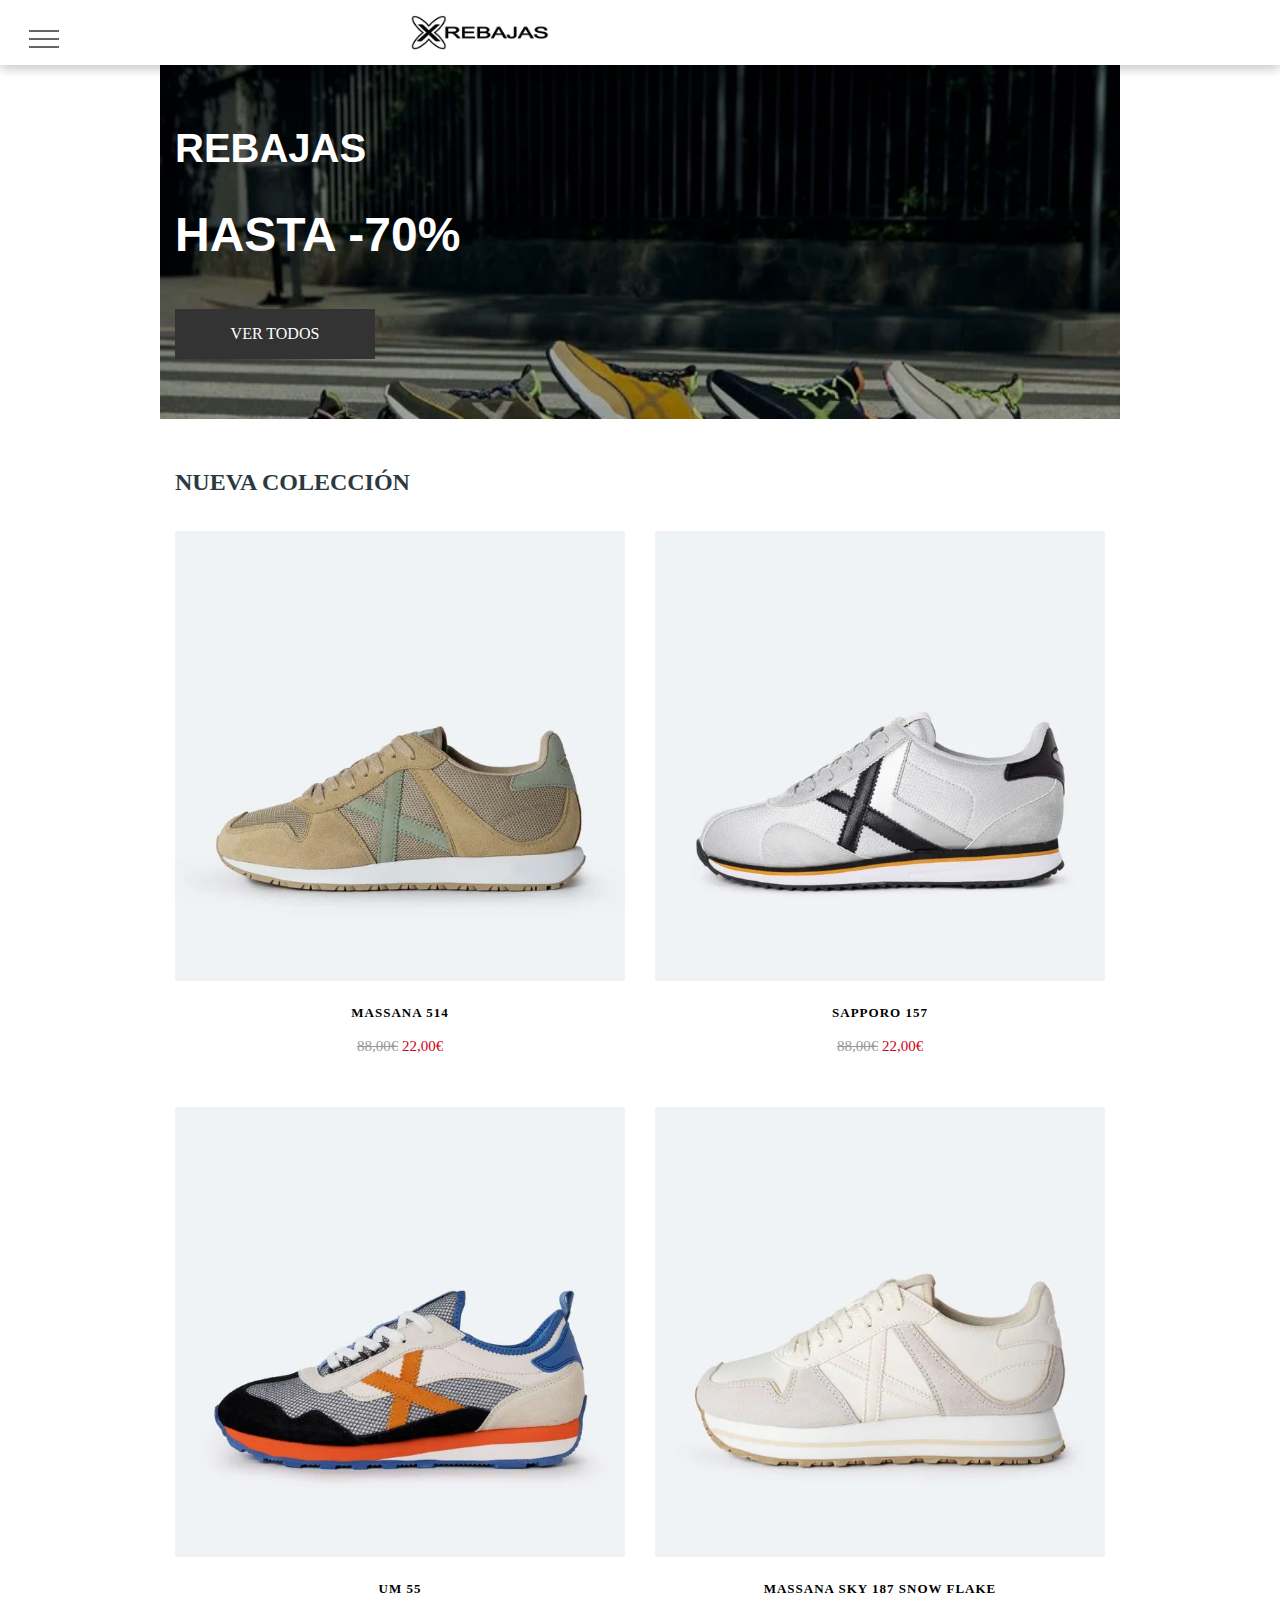
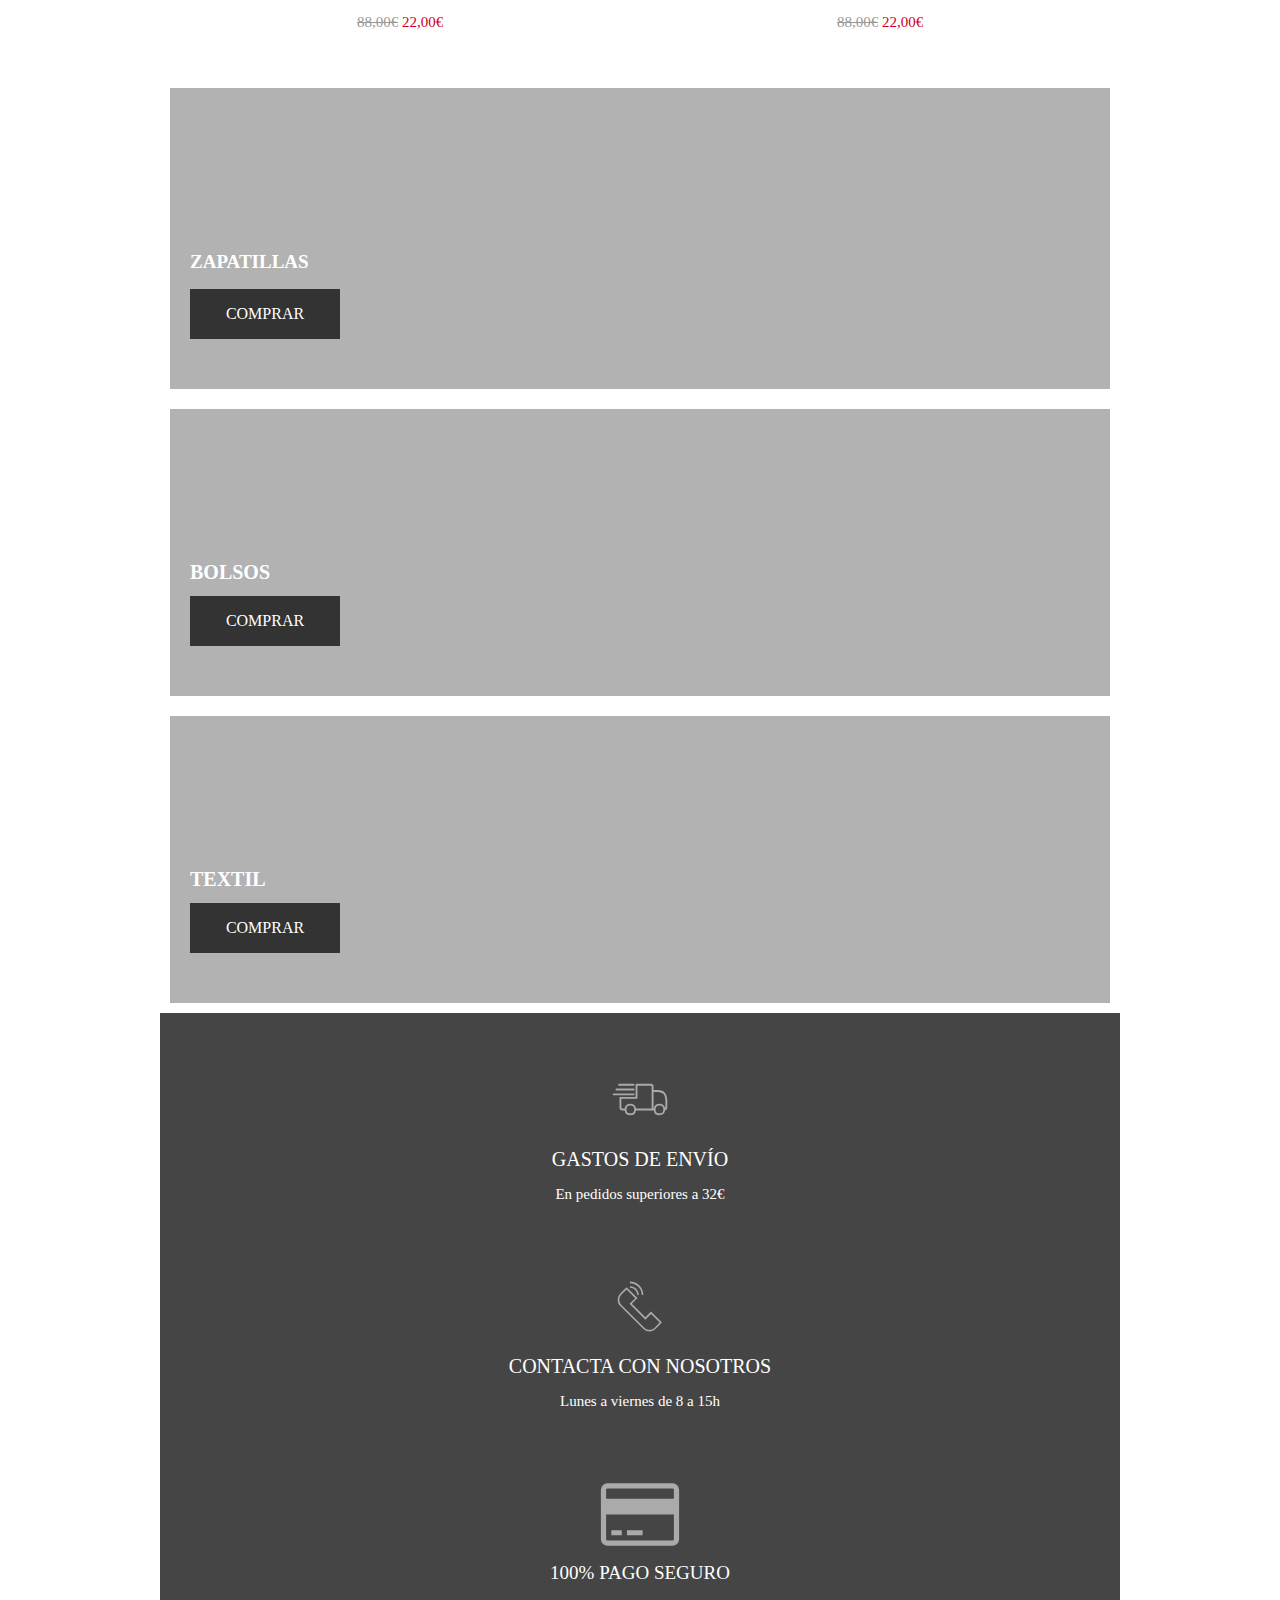
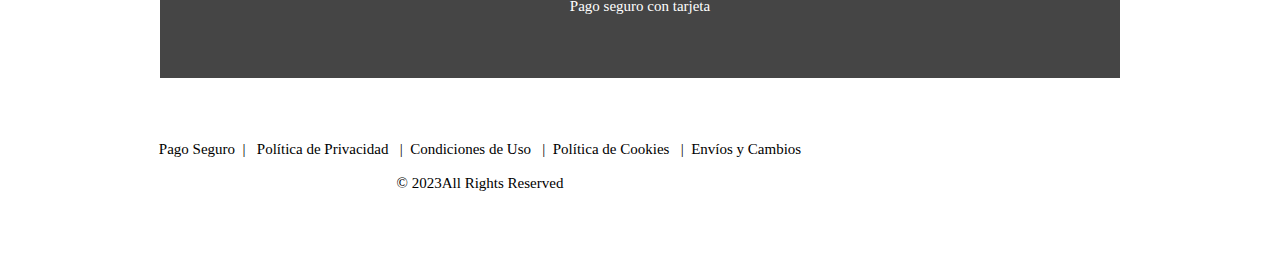
==== commit 7e59c278: "xxx" ====
--- a/index.html
+++ b/index.html
@@ -3797,7 +3797,7 @@
                               <div class="dmRespColsWrapper" id="1793959368">
                                 <div class="u_1701915120 dmRespCol small-12 hasBackgroundOverlay large-4 medium-4 lazy"
                                   id="1701915120"
-                                  data-background-image="images/2-640w.jpg">
+                                  data-background-image="images/2-640w.jpg" style="margin: 10px;">
                                   <span id="1538757915"></span>
                                   <div class="dmNewParagraph u_1882435740" data-element-type="paragraph"
                                     data-version="5" id="1882435740"
